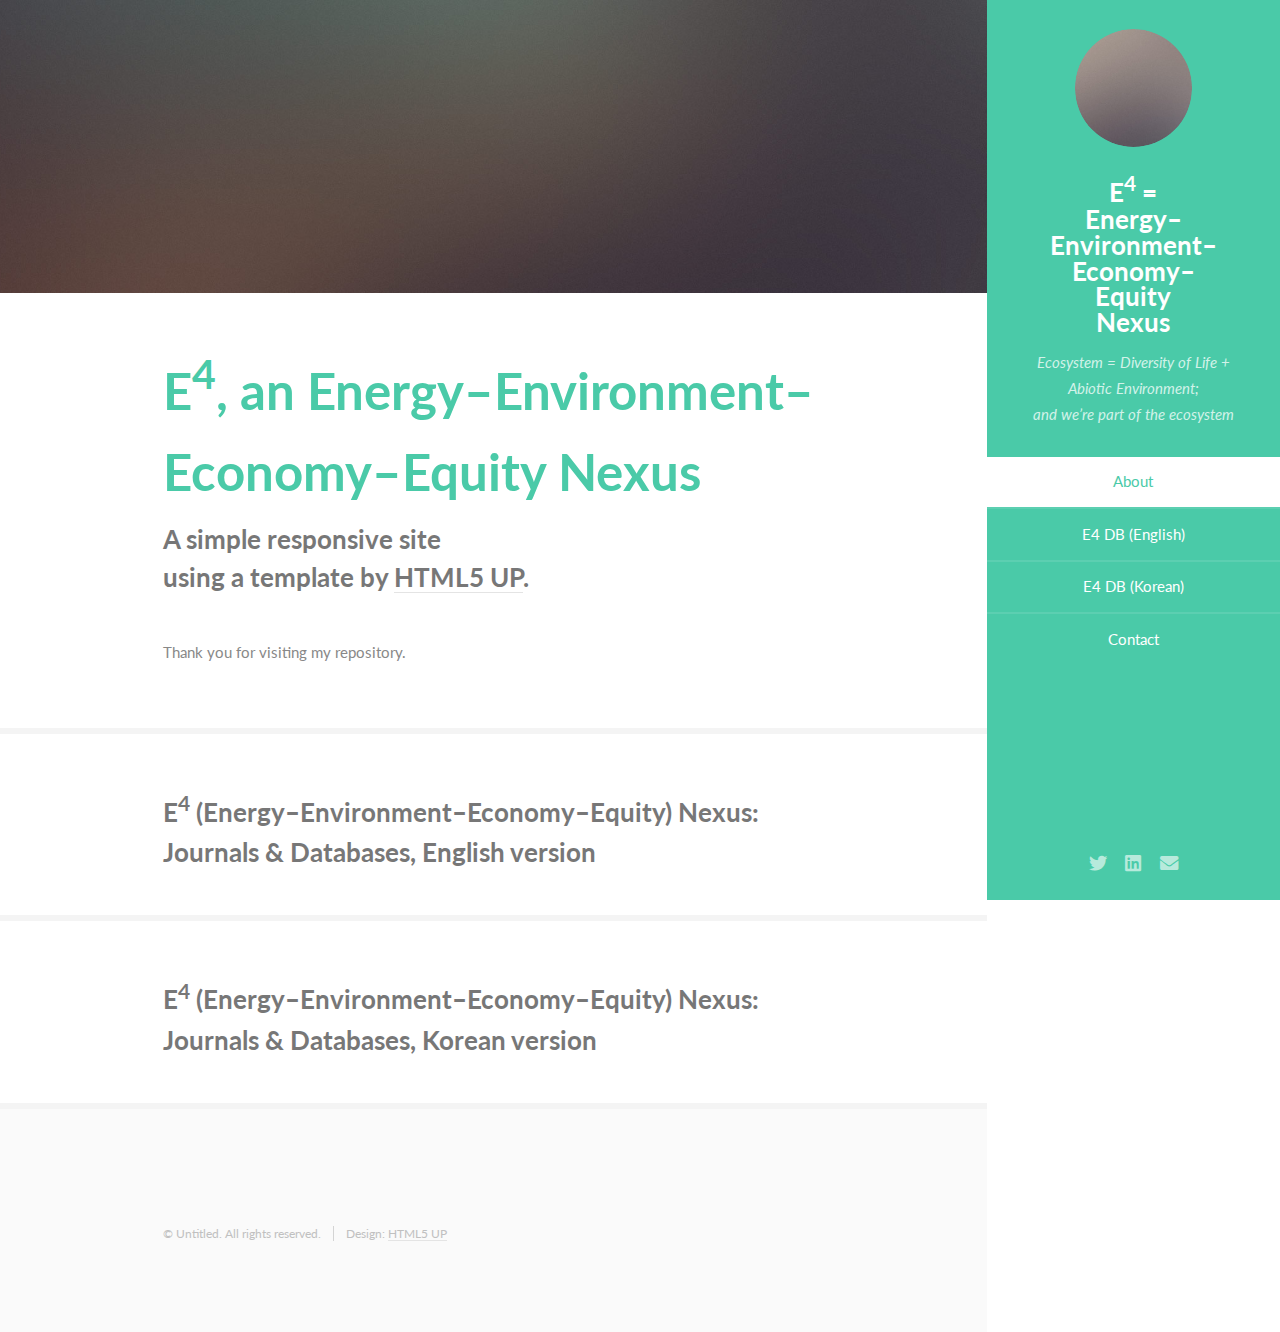
==== index.html @ 18bdbe6d "Added initial files." ====
<!DOCTYPE HTML>
<!--
	Read Only by HTML5 UP
	html5up.net | @ajlkn
	Free for personal and commercial use under the CCA 3.0 license (html5up.net/license)
-->
<html>
	<head>
		<title>Data, Research and Policy for Sustainable Future</title>
		<meta charset="utf-8" />
		<meta name="viewport" content="width=device-width, initial-scale=1, user-scalable=no" />
		<link rel="stylesheet" href="assets/css/main.css" />
	</head>
	<body class="is-preload">

		<!-- Header -->
			<section id="header">
				<header>
					<span class="image avatar"><img src="images/avatar.jpg" alt="" /></span>
					<h1 id="logo"><a href="#">E<sup>4</sup> =</a></h1>
					<h1><a href="#">Energy–</a></h1>
					<h1><a href="#">Environment–</a></h1>
					<h1><a href="#">Economy–</a></h1>
					<h1><a href="#">Equity</a></h1>
					<h1><a href="#">Nexus</a></h1>
					<p>Ecosystem = Diversity of Life + Abiotic Environment;<br />
				  and we’re part of the ecosystem</p>
				</header>
				<nav id="nav">
					<ul>
						<li><a href="#one" class="active">About</a></li>
						<li><a href="#two">E4 DB (English)</a></li>
						<li><a href="#three">E4 DB (Korean)</a></li>
						<li><a href="#four">Contact</a></li>
					</ul>
				</nav>
				<footer>
					<ul class="icons">
						<li><a href="https://twitter.com/parkhun" class="icon brands fa-twitter"><span class="label">Twitter</span></a></li>
						<li><a href="https://www.linkedin.com/in/hunpark/" class="icon brands fa-linkedin"><span class="label">LinkedIn</span></a></li>
						<li><a href="mailto: parkhun@gmail.com" class="icon solid fa-envelope"><span class="label">Email</span></a></li>
					</ul>
				</footer>
			</section>

		<!-- Wrapper -->
			<div id="wrapper">

				<!-- Main -->
					<div id="main">

						<!-- One -->
							<section id="one">
								<div class="image main" data-position="center">
									<img src="images/banner.jpg" alt="" />
								</div>
								<div class="container">
									<header class="major">
										<h2>E<sup>4</sup>, an Energy–Environment–Economy–Equity Nexus</h2>
										<p>A simple responsive site<br />
										using a template by <a href="http://html5up.net">HTML5 UP</a>.</p>
									</header>
									<p>Thank you for visiting my repository.</p>
								</div>
							</section>

						<!-- Two -->
							<section id="two">
								<div class="container">
									<h3><a href="eeeesustainability.html">E<sup>4</sup> (Energy–Environment–Economy–Equity) Nexus: Journals & Databases</a>, English version</h3>
								</div>
							</section>

						<!-- Three -->
							<section id="three">
								<div class="container">
									<h3><a href="eeeesustainabilityk.html">E<sup>4</sup> (Energy–Environment–Economy–Equity) Nexus: Journals & Databases</a>, Korean version</h3>
								</div>
							</section>

				<!-- Footer -->
					<section id="footer">
						<div class="container">
							<ul class="copyright">
								<li>&copy; Untitled. All rights reserved.</li><li>Design: <a href="http://html5up.net">HTML5 UP</a></li>
							</ul>
						</div>
					</section>

			</div>

		<!-- Scripts -->
			<script src="assets/js/jquery.min.js"></script>
			<script src="assets/js/jquery.scrollex.min.js"></script>
			<script src="assets/js/jquery.scrolly.min.js"></script>
			<script src="assets/js/browser.min.js"></script>
			<script src="assets/js/breakpoints.min.js"></script>
			<script src="assets/js/util.js"></script>
			<script src="assets/js/main.js"></script>

	</body>
</html>
---- assets/css/main.css ----
@import url("fontawesome-all.min.css");
@import url("https://fonts.googleapis.com/css?family=Lato:400,400italic,700,700italic|Source+Code+Pro:400");

/*
	Read Only by HTML5 UP
	html5up.net | @ajlkn
	Free for personal and commercial use under the CCA 3.0 license (html5up.net/license)
*/

html, body, div, span, applet, object,
iframe, h1, h2, h3, h4, h5, h6, p, blockquote,
pre, a, abbr, acronym, address, big, cite,
code, del, dfn, em, img, ins, kbd, q, s, samp,
small, strike, strong, sub, sup, tt, var, b,
u, i, center, dl, dt, dd, ol, ul, li, fieldset,
form, label, legend, table, caption, tbody,
tfoot, thead, tr, th, td, article, aside,
canvas, details, embed, figure, figcaption,
footer, header, hgroup, menu, nav, output, ruby,
section, summary, time, mark, audio, video {
	margin: 0;
	padding: 0;
	border: 0;
	font-size: 100%;
	font: inherit;
	vertical-align: baseline;}

article, aside, details, figcaption, figure,
footer, header, hgroup, menu, nav, section {
	display: block;}

body {
	line-height: 1;
}

ol, ul {
	list-style: none;
}

blockquote, q {
	quotes: none;
}

	blockquote:before, blockquote:after, q:before, q:after {
		content: '';
		content: none;
	}

table {
	border-collapse: collapse;
	border-spacing: 0;
}

body {
	-webkit-text-size-adjust: none;
}

mark {
	background-color: transparent;
	color: inherit;
}

input::-moz-focus-inner {
	border: 0;
	padding: 0;
}

input, select, textarea {
	-moz-appearance: none;
	-webkit-appearance: none;
	-ms-appearance: none;
	appearance: none;
}

/* Basic */

	html {
		box-sizing: border-box;
	}

	*, *:before, *:after {
		box-sizing: inherit;
	}

	body {
		background: #fff;
	}

		body.is-preload *, body.is-preload *:before, body.is-preload *:after {
			-moz-animation: none !important;
			-webkit-animation: none !important;
			-ms-animation: none !important;
			animation: none !important;
			-moz-transition: none !important;
			-webkit-transition: none !important;
			-ms-transition: none !important;
			transition: none !important;
		}

	body, input, select, textarea {
		color: #888;
		font-family: "Lato", sans-serif;
		font-size: 16pt;
		font-weight: 400;
		line-height: 1.75em;
	}

	a {
		-moz-transition: color 0.2s ease-in-out, border-color 0.2s ease-in-out;
		-webkit-transition: color 0.2s ease-in-out, border-color 0.2s ease-in-out;
		-ms-transition: color 0.2s ease-in-out, border-color 0.2s ease-in-out;
		transition: color 0.2s ease-in-out, border-color 0.2s ease-in-out;
		border-bottom: solid 1px #e4e4e4;
		color: inherit;
		text-decoration: none;
	}

		a:hover {
			border-bottom-color: transparent;
			color: #4acaa8 !important;
		}

	strong, b {
		color: #777;
		font-weight: 700;
	}

	em, i {
		font-style: italic;
	}

	p {
		margin: 0 0 2.25em 0;
	}

	h1, h2, h3, h4, h5, h6 {
		color: #777;
		font-weight: 700;
		line-height: 1em;
		margin: 0 0 0.5625em 0;
	}

		h1 a, h2 a, h3 a, h4 a, h5 a, h6 a {
			border: 0;
			color: inherit;
			text-decoration: none;
		}

	h2 {
		font-size: 2em;
		line-height: 1.5em;
	}

	h3 {
		font-size: 1.75em;
		line-height: 1.5em;
	}

	h4 {
		font-size: 1.25em;
		line-height: 1.5em;
	}

	h5 {
		font-size: 0.9em;
		line-height: 1.5em;
	}

	h6 {
		font-size: 0.7em;
		line-height: 1.5em;
	}

	sub {
		font-size: 0.8em;
		position: relative;
		top: 0.5em;
	}

	sup {
		font-size: 0.8em;
		position: relative;
		top: -0.5em;
	}

	hr {
		border: 0;
		border-bottom: solid 2px #f4f4f4;
		margin: 2.25em 0;
	}

		hr.major {
			margin: 3.375em 0;
		}

	blockquote {
		border-left: solid 8px #e4e4e4;
		font-style: italic;
		margin: 0 0 2.25em 0;
		padding: 0.5em 0 0.5em 2em;
	}

	code {
		background: #555;
		border-radius: 5px;
		color: #fff;
		font-family: "Source Code Pro", monospace;
		font-size: 0.9em;
		margin: 0 0.25em;
		padding: 0.25em 0.65em;
	}

	pre {
		font-family: "Source Code Pro", monospace;
		font-size: 0.9em;
		margin: 0 0 2.25em 0;
	}

		pre code {
			-webkit-overflow-scrolling: touch;
			display: block;
			line-height: 1.5em;
			overflow-x: auto;
			padding: 1em 1.5em;
		}

	.align-left {
		text-align: left;
	}

	.align-center {
		text-align: center;
	}

	.align-right {
		text-align: right;
	}

/* Row */

	.row {
		display: flex;
		flex-wrap: wrap;
		box-sizing: border-box;
		align-items: stretch;
	}

		.row > * {
			box-sizing: border-box;
		}

		.row.gtr-uniform > * > :last-child {
			margin-bottom: 0;
		}

		.row.aln-left {
			justify-content: flex-start;
		}

		.row.aln-center {
			justify-content: center;
		}

		.row.aln-right {
			justify-content: flex-end;
		}

		.row.aln-top {
			align-items: flex-start;
		}

		.row.aln-middle {
			align-items: center;
		}

		.row.aln-bottom {
			align-items: flex-end;
		}

		.row > .imp {
			order: -1;
		}

		.row > .col-1 {
			width: 8.33333%;
		}

		.row > .off-1 {
			margin-left: 8.33333%;
		}

		.row > .col-2 {
			width: 16.66667%;
		}

		.row > .off-2 {
			margin-left: 16.66667%;
		}

		.row > .col-3 {
			width: 25%;
		}

		.row > .off-3 {
			margin-left: 25%;
		}

		.row > .col-4 {
			width: 33.33333%;
		}

		.row > .off-4 {
			margin-left: 33.33333%;
		}

		.row > .col-5 {
			width: 41.66667%;
		}

		.row > .off-5 {
			margin-left: 41.66667%;
		}

		.row > .col-6 {
			width: 50%;
		}

		.row > .off-6 {
			margin-left: 50%;
		}

		.row > .col-7 {
			width: 58.33333%;
		}

		.row > .off-7 {
			margin-left: 58.33333%;
		}

		.row > .col-8 {
			width: 66.66667%;
		}

		.row > .off-8 {
			margin-left: 66.66667%;
		}

		.row > .col-9 {
			width: 75%;
		}

		.row > .off-9 {
			margin-left: 75%;
		}

		.row > .col-10 {
			width: 83.33333%;
		}

		.row > .off-10 {
			margin-left: 83.33333%;
		}

		.row > .col-11 {
			width: 91.66667%;
		}

		.row > .off-11 {
			margin-left: 91.66667%;
		}

		.row > .col-12 {
			width: 100%;
		}

		.row > .off-12 {
			margin-left: 100%;
		}

		.row.gtr-0 {
			margin-top: 0;
			margin-left: 0em;
		}

			.row.gtr-0 > * {
				padding: 0 0 0 0em;
			}

			.row.gtr-0.gtr-uniform {
				margin-top: 0em;
			}

				.row.gtr-0.gtr-uniform > * {
					padding-top: 0em;
				}

		.row.gtr-25 {
			margin-top: 0;
			margin-left: -0.5em;
		}

			.row.gtr-25 > * {
				padding: 0 0 0 0.5em;
			}

			.row.gtr-25.gtr-uniform {
				margin-top: -0.5em;
			}

				.row.gtr-25.gtr-uniform > * {
					padding-top: 0.5em;
				}

		.row.gtr-50 {
			margin-top: 0;
			margin-left: -1em;
		}

			.row.gtr-50 > * {
				padding: 0 0 0 1em;
			}

			.row.gtr-50.gtr-uniform {
				margin-top: -1em;
			}

				.row.gtr-50.gtr-uniform > * {
					padding-top: 1em;
				}

		.row {
			margin-top: 0;
			margin-left: -2em;
		}

			.row > * {
				padding: 0 0 0 2em;
			}

			.row.gtr-uniform {
				margin-top: -2em;
			}

				.row.gtr-uniform > * {
					padding-top: 2em;
				}

		.row.gtr-150 {
			margin-top: 0;
			margin-left: -3em;
		}

			.row.gtr-150 > * {
				padding: 0 0 0 3em;
			}

			.row.gtr-150.gtr-uniform {
				margin-top: -3em;
			}

				.row.gtr-150.gtr-uniform > * {
					padding-top: 3em;
				}

		.row.gtr-200 {
			margin-top: 0;
			margin-left: -4em;
		}

			.row.gtr-200 > * {
				padding: 0 0 0 4em;
			}

			.row.gtr-200.gtr-uniform {
				margin-top: -4em;
			}

				.row.gtr-200.gtr-uniform > * {
					padding-top: 4em;
				}

		@media screen and (max-width: 1680px) {

			.row {
				display: flex;
				flex-wrap: wrap;
				box-sizing: border-box;
				align-items: stretch;
			}

				.row > * {
					box-sizing: border-box;
				}

				.row.gtr-uniform > * > :last-child {
					margin-bottom: 0;
				}

				.row.aln-left {
					justify-content: flex-start;
				}

				.row.aln-center {
					justify-content: center;
				}

				.row.aln-right {
					justify-content: flex-end;
				}

				.row.aln-top {
					align-items: flex-start;
				}

				.row.aln-middle {
					align-items: center;
				}

				.row.aln-bottom {
					align-items: flex-end;
				}

				.row > .imp-xlarge {
					order: -1;
				}

				.row > .col-1-xlarge {
					width: 8.33333%;
				}

				.row > .off-1-xlarge {
					margin-left: 8.33333%;
				}

				.row > .col-2-xlarge {
					width: 16.66667%;
				}

				.row > .off-2-xlarge {
					margin-left: 16.66667%;
				}

				.row > .col-3-xlarge {
					width: 25%;
				}

				.row > .off-3-xlarge {
					margin-left: 25%;
				}

				.row > .col-4-xlarge {
					width: 33.33333%;
				}

				.row > .off-4-xlarge {
					margin-left: 33.33333%;
				}

				.row > .col-5-xlarge {
					width: 41.66667%;
				}

				.row > .off-5-xlarge {
					margin-left: 41.66667%;
				}

				.row > .col-6-xlarge {
					width: 50%;
				}

				.row > .off-6-xlarge {
					margin-left: 50%;
				}

				.row > .col-7-xlarge {
					width: 58.33333%;
				}

				.row > .off-7-xlarge {
					margin-left: 58.33333%;
				}

				.row > .col-8-xlarge {
					width: 66.66667%;
				}

				.row > .off-8-xlarge {
					margin-left: 66.66667%;
				}

				.row > .col-9-xlarge {
					width: 75%;
				}

				.row > .off-9-xlarge {
					margin-left: 75%;
				}

				.row > .col-10-xlarge {
					width: 83.33333%;
				}

				.row > .off-10-xlarge {
					margin-left: 83.33333%;
				}

				.row > .col-11-xlarge {
					width: 91.66667%;
				}

				.row > .off-11-xlarge {
					margin-left: 91.66667%;
				}

				.row > .col-12-xlarge {
					width: 100%;
				}

				.row > .off-12-xlarge {
					margin-left: 100%;
				}

				.row.gtr-0 {
					margin-top: 0;
					margin-left: 0em;
				}

					.row.gtr-0 > * {
						padding: 0 0 0 0em;
					}

					.row.gtr-0.gtr-uniform {
						margin-top: 0em;
					}

						.row.gtr-0.gtr-uniform > * {
							padding-top: 0em;
						}

				.row.gtr-25 {
					margin-top: 0;
					margin-left: -0.5em;
				}

					.row.gtr-25 > * {
						padding: 0 0 0 0.5em;
					}

					.row.gtr-25.gtr-uniform {
						margin-top: -0.5em;
					}

						.row.gtr-25.gtr-uniform > * {
							padding-top: 0.5em;
						}

				.row.gtr-50 {
					margin-top: 0;
					margin-left: -1em;
				}

					.row.gtr-50 > * {
						padding: 0 0 0 1em;
					}

					.row.gtr-50.gtr-uniform {
						margin-top: -1em;
					}

						.row.gtr-50.gtr-uniform > * {
							padding-top: 1em;
						}

				.row {
					margin-top: 0;
					margin-left: -2em;
				}

					.row > * {
						padding: 0 0 0 2em;
					}

					.row.gtr-uniform {
						margin-top: -2em;
					}

						.row.gtr-uniform > * {
							padding-top: 2em;
						}

				.row.gtr-150 {
					margin-top: 0;
					margin-left: -3em;
				}

					.row.gtr-150 > * {
						padding: 0 0 0 3em;
					}

					.row.gtr-150.gtr-uniform {
						margin-top: -3em;
					}

						.row.gtr-150.gtr-uniform > * {
							padding-top: 3em;
						}

				.row.gtr-200 {
					margin-top: 0;
					margin-left: -4em;
				}

					.row.gtr-200 > * {
						padding: 0 0 0 4em;
					}

					.row.gtr-200.gtr-uniform {
						margin-top: -4em;
					}

						.row.gtr-200.gtr-uniform > * {
							padding-top: 4em;
						}

		}

		@media screen and (max-width: 1280px) {

			.row {
				display: flex;
				flex-wrap: wrap;
				box-sizing: border-box;
				align-items: stretch;
			}

				.row > * {
					box-sizing: border-box;
				}

				.row.gtr-uniform > * > :last-child {
					margin-bottom: 0;
				}

				.row.aln-left {
					justify-content: flex-start;
				}

				.row.aln-center {
					justify-content: center;
				}

				.row.aln-right {
					justify-content: flex-end;
				}

				.row.aln-top {
					align-items: flex-start;
				}

				.row.aln-middle {
					align-items: center;
				}

				.row.aln-bottom {
					align-items: flex-end;
				}

				.row > .imp-large {
					order: -1;
				}

				.row > .col-1-large {
					width: 8.33333%;
				}

				.row > .off-1-large {
					margin-left: 8.33333%;
				}

				.row > .col-2-large {
					width: 16.66667%;
				}

				.row > .off-2-large {
					margin-left: 16.66667%;
				}

				.row > .col-3-large {
					width: 25%;
				}

				.row > .off-3-large {
					margin-left: 25%;
				}

				.row > .col-4-large {
					width: 33.33333%;
				}

				.row > .off-4-large {
					margin-left: 33.33333%;
				}

				.row > .col-5-large {
					width: 41.66667%;
				}

				.row > .off-5-large {
					margin-left: 41.66667%;
				}

				.row > .col-6-large {
					width: 50%;
				}

				.row > .off-6-large {
					margin-left: 50%;
				}

				.row > .col-7-large {
					width: 58.33333%;
				}

				.row > .off-7-large {
					margin-left: 58.33333%;
				}

				.row > .col-8-large {
					width: 66.66667%;
				}

				.row > .off-8-large {
					margin-left: 66.66667%;
				}

				.row > .col-9-large {
					width: 75%;
				}

				.row > .off-9-large {
					margin-left: 75%;
				}

				.row > .col-10-large {
					width: 83.33333%;
				}

				.row > .off-10-large {
					margin-left: 83.33333%;
				}

				.row > .col-11-large {
					width: 91.66667%;
				}

				.row > .off-11-large {
					margin-left: 91.66667%;
				}

				.row > .col-12-large {
					width: 100%;
				}

				.row > .off-12-large {
					margin-left: 100%;
				}

				.row.gtr-0 {
					margin-top: 0;
					margin-left: 0em;
				}

					.row.gtr-0 > * {
						padding: 0 0 0 0em;
					}

					.row.gtr-0.gtr-uniform {
						margin-top: 0em;
					}

						.row.gtr-0.gtr-uniform > * {
							padding-top: 0em;
						}

				.row.gtr-25 {
					margin-top: 0;
					margin-left: -0.375em;
				}

					.row.gtr-25 > * {
						padding: 0 0 0 0.375em;
					}

					.row.gtr-25.gtr-uniform {
						margin-top: -0.375em;
					}

						.row.gtr-25.gtr-uniform > * {
							padding-top: 0.375em;
						}

				.row.gtr-50 {
					margin-top: 0;
					margin-left: -0.75em;
				}

					.row.gtr-50 > * {
						padding: 0 0 0 0.75em;
					}

					.row.gtr-50.gtr-uniform {
						margin-top: -0.75em;
					}

						.row.gtr-50.gtr-uniform > * {
							padding-top: 0.75em;
						}

				.row {
					margin-top: 0;
					margin-left: -1.5em;
				}

					.row > * {
						padding: 0 0 0 1.5em;
					}

					.row.gtr-uniform {
						margin-top: -1.5em;
					}

						.row.gtr-uniform > * {
							padding-top: 1.5em;
						}

				.row.gtr-150 {
					margin-top: 0;
					margin-left: -2.25em;
				}

					.row.gtr-150 > * {
						padding: 0 0 0 2.25em;
					}

					.row.gtr-150.gtr-uniform {
						margin-top: -2.25em;
					}

						.row.gtr-150.gtr-uniform > * {
							padding-top: 2.25em;
						}

				.row.gtr-200 {
					margin-top: 0;
					margin-left: -3em;
				}

					.row.gtr-200 > * {
						padding: 0 0 0 3em;
					}

					.row.gtr-200.gtr-uniform {
						margin-top: -3em;
					}

						.row.gtr-200.gtr-uniform > * {
							padding-top: 3em;
						}

		}

		@media screen and (max-width: 1024px) {

			.row {
				display: flex;
				flex-wrap: wrap;
				box-sizing: border-box;
				align-items: stretch;
			}

				.row > * {
					box-sizing: border-box;
				}

				.row.gtr-uniform > * > :last-child {
					margin-bottom: 0;
				}

				.row.aln-left {
					justify-content: flex-start;
				}

				.row.aln-center {
					justify-content: center;
				}

				.row.aln-right {
					justify-content: flex-end;
				}

				.row.aln-top {
					align-items: flex-start;
				}

				.row.aln-middle {
					align-items: center;
				}

				.row.aln-bottom {
					align-items: flex-end;
				}

				.row > .imp-medium {
					order: -1;
				}

				.row > .col-1-medium {
					width: 8.33333%;
				}

				.row > .off-1-medium {
					margin-left: 8.33333%;
				}

				.row > .col-2-medium {
					width: 16.66667%;
				}

				.row > .off-2-medium {
					margin-left: 16.66667%;
				}

				.row > .col-3-medium {
					width: 25%;
				}

				.row > .off-3-medium {
					margin-left: 25%;
				}

				.row > .col-4-medium {
					width: 33.33333%;
				}

				.row > .off-4-medium {
					margin-left: 33.33333%;
				}

				.row > .col-5-medium {
					width: 41.66667%;
				}

				.row > .off-5-medium {
					margin-left: 41.66667%;
				}

				.row > .col-6-medium {
					width: 50%;
				}

				.row > .off-6-medium {
					margin-left: 50%;
				}

				.row > .col-7-medium {
					width: 58.33333%;
				}

				.row > .off-7-medium {
					margin-left: 58.33333%;
				}

				.row > .col-8-medium {
					width: 66.66667%;
				}

				.row > .off-8-medium {
					margin-left: 66.66667%;
				}

				.row > .col-9-medium {
					width: 75%;
				}

				.row > .off-9-medium {
					margin-left: 75%;
				}

				.row > .col-10-medium {
					width: 83.33333%;
				}

				.row > .off-10-medium {
					margin-left: 83.33333%;
				}

				.row > .col-11-medium {
					width: 91.66667%;
				}

				.row > .off-11-medium {
					margin-left: 91.66667%;
				}

				.row > .col-12-medium {
					width: 100%;
				}

				.row > .off-12-medium {
					margin-left: 100%;
				}

				.row.gtr-0 {
					margin-top: 0;
					margin-left: 0em;
				}

					.row.gtr-0 > * {
						padding: 0 0 0 0em;
					}

					.row.gtr-0.gtr-uniform {
						margin-top: 0em;
					}

						.row.gtr-0.gtr-uniform > * {
							padding-top: 0em;
						}

				.row.gtr-25 {
					margin-top: 0;
					margin-left: -0.375em;
				}

					.row.gtr-25 > * {
						padding: 0 0 0 0.375em;
					}

					.row.gtr-25.gtr-uniform {
						margin-top: -0.375em;
					}

						.row.gtr-25.gtr-uniform > * {
							padding-top: 0.375em;
						}

				.row.gtr-50 {
					margin-top: 0;
					margin-left: -0.75em;
				}

					.row.gtr-50 > * {
						padding: 0 0 0 0.75em;
					}

					.row.gtr-50.gtr-uniform {
						margin-top: -0.75em;
					}

						.row.gtr-50.gtr-uniform > * {
							padding-top: 0.75em;
						}

				.row {
					margin-top: 0;
					margin-left: -1.5em;
				}

					.row > * {
						padding: 0 0 0 1.5em;
					}

					.row.gtr-uniform {
						margin-top: -1.5em;
					}

						.row.gtr-uniform > * {
							padding-top: 1.5em;
						}

				.row.gtr-150 {
					margin-top: 0;
					margin-left: -2.25em;
				}

					.row.gtr-150 > * {
						padding: 0 0 0 2.25em;
					}

					.row.gtr-150.gtr-uniform {
						margin-top: -2.25em;
					}

						.row.gtr-150.gtr-uniform > * {
							padding-top: 2.25em;
						}

				.row.gtr-200 {
					margin-top: 0;
					margin-left: -3em;
				}

					.row.gtr-200 > * {
						padding: 0 0 0 3em;
					}

					.row.gtr-200.gtr-uniform {
						margin-top: -3em;
					}

						.row.gtr-200.gtr-uniform > * {
							padding-top: 3em;
						}

		}

		@media screen and (max-width: 736px) {

			.row {
				display: flex;
				flex-wrap: wrap;
				box-sizing: border-box;
				align-items: stretch;
			}

				.row > * {
					box-sizing: border-box;
				}

				.row.gtr-uniform > * > :last-child {
					margin-bottom: 0;
				}

				.row.aln-left {
					justify-content: flex-start;
				}

				.row.aln-center {
					justify-content: center;
				}

				.row.aln-right {
					justify-content: flex-end;
				}

				.row.aln-top {
					align-items: flex-start;
				}

				.row.aln-middle {
					align-items: center;
				}

				.row.aln-bottom {
					align-items: flex-end;
				}

				.row > .imp-small {
					order: -1;
				}

				.row > .col-1-small {
					width: 8.33333%;
				}

				.row > .off-1-small {
					margin-left: 8.33333%;
				}

				.row > .col-2-small {
					width: 16.66667%;
				}

				.row > .off-2-small {
					margin-left: 16.66667%;
				}

				.row > .col-3-small {
					width: 25%;
				}

				.row > .off-3-small {
					margin-left: 25%;
				}

				.row > .col-4-small {
					width: 33.33333%;
				}

				.row > .off-4-small {
					margin-left: 33.33333%;
				}

				.row > .col-5-small {
					width: 41.66667%;
				}

				.row > .off-5-small {
					margin-left: 41.66667%;
				}

				.row > .col-6-small {
					width: 50%;
				}

				.row > .off-6-small {
					margin-left: 50%;
				}

				.row > .col-7-small {
					width: 58.33333%;
				}

				.row > .off-7-small {
					margin-left: 58.33333%;
				}

				.row > .col-8-small {
					width: 66.66667%;
				}

				.row > .off-8-small {
					margin-left: 66.66667%;
				}

				.row > .col-9-small {
					width: 75%;
				}

				.row > .off-9-small {
					margin-left: 75%;
				}

				.row > .col-10-small {
					width: 83.33333%;
				}

				.row > .off-10-small {
					margin-left: 83.33333%;
				}

				.row > .col-11-small {
					width: 91.66667%;
				}

				.row > .off-11-small {
					margin-left: 91.66667%;
				}

				.row > .col-12-small {
					width: 100%;
				}

				.row > .off-12-small {
					margin-left: 100%;
				}

				.row.gtr-0 {
					margin-top: 0;
					margin-left: 0em;
				}

					.row.gtr-0 > * {
						padding: 0 0 0 0em;
					}

					.row.gtr-0.gtr-uniform {
						margin-top: 0em;
					}

						.row.gtr-0.gtr-uniform > * {
							padding-top: 0em;
						}

				.row.gtr-25 {
					margin-top: 0;
					margin-left: -0.3125em;
				}

					.row.gtr-25 > * {
						padding: 0 0 0 0.3125em;
					}

					.row.gtr-25.gtr-uniform {
						margin-top: -0.3125em;
					}

						.row.gtr-25.gtr-uniform > * {
							padding-top: 0.3125em;
						}

				.row.gtr-50 {
					margin-top: 0;
					margin-left: -0.625em;
				}

					.row.gtr-50 > * {
						padding: 0 0 0 0.625em;
					}

					.row.gtr-50.gtr-uniform {
						margin-top: -0.625em;
					}

						.row.gtr-50.gtr-uniform > * {
							padding-top: 0.625em;
						}

				.row {
					margin-top: 0;
					margin-left: -1.25em;
				}

					.row > * {
						padding: 0 0 0 1.25em;
					}

					.row.gtr-uniform {
						margin-top: -1.25em;
					}

						.row.gtr-uniform > * {
							padding-top: 1.25em;
						}

				.row.gtr-150 {
					margin-top: 0;
					margin-left: -1.875em;
				}

					.row.gtr-150 > * {
						padding: 0 0 0 1.875em;
					}

					.row.gtr-150.gtr-uniform {
						margin-top: -1.875em;
					}

						.row.gtr-150.gtr-uniform > * {
							padding-top: 1.875em;
						}

				.row.gtr-200 {
					margin-top: 0;
					margin-left: -2.5em;
				}

					.row.gtr-200 > * {
						padding: 0 0 0 2.5em;
					}

					.row.gtr-200.gtr-uniform {
						margin-top: -2.5em;
					}

						.row.gtr-200.gtr-uniform > * {
							padding-top: 2.5em;
						}

		}

		@media screen and (max-width: 480px) {

			.row {
				display: flex;
				flex-wrap: wrap;
				box-sizing: border-box;
				align-items: stretch;
			}

				.row > * {
					box-sizing: border-box;
				}

				.row.gtr-uniform > * > :last-child {
					margin-bottom: 0;
				}

				.row.aln-left {
					justify-content: flex-start;
				}

				.row.aln-center {
					justify-content: center;
				}

				.row.aln-right {
					justify-content: flex-end;
				}

				.row.aln-top {
					align-items: flex-start;
				}

				.row.aln-middle {
					align-items: center;
				}

				.row.aln-bottom {
					align-items: flex-end;
				}

				.row > .imp-xsmall {
					order: -1;
				}

				.row > .col-1-xsmall {
					width: 8.33333%;
				}

				.row > .off-1-xsmall {
					margin-left: 8.33333%;
				}

				.row > .col-2-xsmall {
					width: 16.66667%;
				}

				.row > .off-2-xsmall {
					margin-left: 16.66667%;
				}

				.row > .col-3-xsmall {
					width: 25%;
				}

				.row > .off-3-xsmall {
					margin-left: 25%;
				}

				.row > .col-4-xsmall {
					width: 33.33333%;
				}

				.row > .off-4-xsmall {
					margin-left: 33.33333%;
				}

				.row > .col-5-xsmall {
					width: 41.66667%;
				}

				.row > .off-5-xsmall {
					margin-left: 41.66667%;
				}

				.row > .col-6-xsmall {
					width: 50%;
				}

				.row > .off-6-xsmall {
					margin-left: 50%;
				}

				.row > .col-7-xsmall {
					width: 58.33333%;
				}

				.row > .off-7-xsmall {
					margin-left: 58.33333%;
				}

				.row > .col-8-xsmall {
					width: 66.66667%;
				}

				.row > .off-8-xsmall {
					margin-left: 66.66667%;
				}

				.row > .col-9-xsmall {
					width: 75%;
				}

				.row > .off-9-xsmall {
					margin-left: 75%;
				}

				.row > .col-10-xsmall {
					width: 83.33333%;
				}

				.row > .off-10-xsmall {
					margin-left: 83.33333%;
				}

				.row > .col-11-xsmall {
					width: 91.66667%;
				}

				.row > .off-11-xsmall {
					margin-left: 91.66667%;
				}

				.row > .col-12-xsmall {
					width: 100%;
				}

				.row > .off-12-xsmall {
					margin-left: 100%;
				}

				.row.gtr-0 {
					margin-top: 0;
					margin-left: 0em;
				}

					.row.gtr-0 > * {
						padding: 0 0 0 0em;
					}

					.row.gtr-0.gtr-uniform {
						margin-top: 0em;
					}

						.row.gtr-0.gtr-uniform > * {
							padding-top: 0em;
						}

				.row.gtr-25 {
					margin-top: 0;
					margin-left: -0.3125em;
				}

					.row.gtr-25 > * {
						padding: 0 0 0 0.3125em;
					}

					.row.gtr-25.gtr-uniform {
						margin-top: -0.3125em;
					}

						.row.gtr-25.gtr-uniform > * {
							padding-top: 0.3125em;
						}

				.row.gtr-50 {
					margin-top: 0;
					margin-left: -0.625em;
				}

					.row.gtr-50 > * {
						padding: 0 0 0 0.625em;
					}

					.row.gtr-50.gtr-uniform {
						margin-top: -0.625em;
					}

						.row.gtr-50.gtr-uniform > * {
							padding-top: 0.625em;
						}

				.row {
					margin-top: 0;
					margin-left: -1.25em;
				}

					.row > * {
						padding: 0 0 0 1.25em;
					}

					.row.gtr-uniform {
						margin-top: -1.25em;
					}

						.row.gtr-uniform > * {
							padding-top: 1.25em;
						}

				.row.gtr-150 {
					margin-top: 0;
					margin-left: -1.875em;
				}

					.row.gtr-150 > * {
						padding: 0 0 0 1.875em;
					}

					.row.gtr-150.gtr-uniform {
						margin-top: -1.875em;
					}

						.row.gtr-150.gtr-uniform > * {
							padding-top: 1.875em;
						}

				.row.gtr-200 {
					margin-top: 0;
					margin-left: -2.5em;
				}

					.row.gtr-200 > * {
						padding: 0 0 0 2.5em;
					}

					.row.gtr-200.gtr-uniform {
						margin-top: -2.5em;
					}

						.row.gtr-200.gtr-uniform > * {
							padding-top: 2.5em;
						}

		}

/* Container */

	.container {
		margin: 0 auto;
		max-width: calc(100% - 4.5em);
		width: 45em;
	}

		.container.xsmall {
			width: 11.25em;
		}

		.container.small {
			width: 22.5em;
		}

		.container.medium {
			width: 33.75em;
		}

		.container.large {
			width: 56.25em;
		}

		.container.xlarge {
			width: 67.5em;
		}

		.container.max {
			width: 100%;
		}

		@media screen and (max-width: 1024px) {

			.container {
				width: 100% !important;
			}

		}

		@media screen and (max-width: 480px) {

			.container {
				max-width: calc(100% - 3.375em);
			}

		}

/* Section/Article */

	section.special, article.special {
		text-align: center;
	}

	header p {
		color: #aaa;
		position: relative;
		margin: 0 0 1.6875em 0;
	}

	header h2 + p {
		font-size: 1.25em;
		margin-top: -0.5em;
		line-height: 1.5em;
	}

	header h3 + p {
		font-size: 1.1em;
		margin-top: -0.35em;
		line-height: 1.5em;
	}

	header h4 + p,
	header h5 + p,
	header h6 + p {
		font-size: 0.9em;
		margin-top: -0.25em;
		line-height: 1.5em;
	}

	header.major h2 {
		color: #4acaa8;
		font-size: 3.5em;
	}

		header.major h2 + p {
			color: #777;
			font-size: 1.75em;
			font-weight: 700;
			margin-top: -0.75em;
		}

/* Form */

	form {
		margin: 0 0 2.25em 0;
	}

	label {
		color: #777;
		display: block;
		font-size: 0.9em;
		font-weight: 700;
		margin: 0 0 1.125em 0;
	}

	input::-moz-focus-inner {
		border: 0;
		padding: 0;
	}

	input[type="text"],
	input[type="password"],
	input[type="email"],
	select,
	textarea {
		-moz-appearance: none;
		-webkit-appearance: none;
		-ms-appearance: none;
		appearance: none;
		border-radius: 5px;
		border: none;
		border: solid 2px #e4e4e4;
		color: inherit;
		display: block;
		outline: 0;
		padding: 0 1em;
		text-decoration: none;
		width: 100%;
	}

		input[type="text"]:invalid,
		input[type="password"]:invalid,
		input[type="email"]:invalid,
		select:invalid,
		textarea:invalid {
			box-shadow: none;
		}

		input[type="text"]:focus,
		input[type="password"]:focus,
		input[type="email"]:focus,
		select:focus,
		textarea:focus {
			border-color: #4acaa8;
		}

	select {
		background-image: url("data:image/svg+xml;charset=utf8,%3Csvg xmlns='http://www.w3.org/2000/svg' width='40' height='40' preserveAspectRatio='none' viewBox='0 0 40 40'%3E%3Cpath d='M9.4,12.3l10.4,10.4l10.4-10.4c0.2-0.2,0.5-0.4,0.9-0.4c0.3,0,0.6,0.1,0.9,0.4l3.3,3.3c0.2,0.2,0.4,0.5,0.4,0.9 c0,0.4-0.1,0.6-0.4,0.9L20.7,31.9c-0.2,0.2-0.5,0.4-0.9,0.4c-0.3,0-0.6-0.1-0.9-0.4L4.3,17.3c-0.2-0.2-0.4-0.5-0.4-0.9 c0-0.4,0.1-0.6,0.4-0.9l3.3-3.3c0.2-0.2,0.5-0.4,0.9-0.4S9.1,12.1,9.4,12.3z' fill='%23e4e4e4' /%3E%3C/svg%3E");
		background-size: 1.25em;
		background-repeat: no-repeat;
		background-position: calc(100% - 1em) center;
		height: 2.75em;
		padding-right: 2.75em;
		text-overflow: ellipsis;
	}

		select option {
			color: #777;
			background: #fff;
		}

		select:focus::-ms-value {
			background-color: transparent;
		}

		select::-ms-expand {
			display: none;
		}

	input[type="text"],
	input[type="password"],
	input[type="email"],
	select {
		height: 2.75em;
	}

	textarea {
		padding: 0.75em 1em;
	}

	input[type="checkbox"],
	input[type="radio"] {
		-moz-appearance: none;
		-webkit-appearance: none;
		-ms-appearance: none;
		appearance: none;
		display: block;
		float: left;
		margin-right: -2em;
		opacity: 0;
		width: 1em;
		z-index: -1;
	}

		input[type="checkbox"] + label,
		input[type="radio"] + label {
			text-decoration: none;
			color: #888;
			cursor: pointer;
			display: inline-block;
			font-size: 1em;
			font-weight: 400;
			padding-left: 2.4em;
			padding-right: 0.75em;
			position: relative;
		}

			input[type="checkbox"] + label:before,
			input[type="radio"] + label:before {
				-moz-osx-font-smoothing: grayscale;
				-webkit-font-smoothing: antialiased;
				display: inline-block;
				font-style: normal;
				font-variant: normal;
				text-rendering: auto;
				line-height: 1;
				text-transform: none !important;
				font-family: 'Font Awesome 5 Free';
				font-weight: 900;
			}

			input[type="checkbox"] + label:before,
			input[type="radio"] + label:before {
				background: #fafafa;
				border-radius: 5px;
				border: solid 2px #e4e4e4;
				content: '';
				display: inline-block;
				font-size: 0.8em;
				height: 2.0625em;
				left: 0;
				line-height: 2.0625em;
				position: absolute;
				text-align: center;
				top: 0;
				width: 2.0625em;
			}

		input[type="checkbox"]:checked + label:before,
		input[type="radio"]:checked + label:before {
			background: #989898;
			border-color: #989898;
			color: #ffffff;
			content: '\f00c';
		}

		input[type="checkbox"]:focus + label:before,
		input[type="radio"]:focus + label:before {
			border-color: #4acaa8;
		}

	input[type="checkbox"] + label:before {
		border-radius: 5px;
	}

	input[type="radio"] + label:before {
		border-radius: 100%;
	}

	::-webkit-input-placeholder {
		color: #aaa !important;
		font-style: italic;
		opacity: 1.0;
	}

	:-moz-placeholder {
		color: #aaa !important;
		font-style: italic;
		opacity: 1.0;
	}

	::-moz-placeholder {
		color: #aaa !important;
		font-style: italic;
		opacity: 1.0;
	}

	:-ms-input-placeholder {
		color: #aaa !important;
		font-style: italic;
		opacity: 1.0;
	}

/* Box */

	.box {
		border-radius: 5px;
		border: solid 2px #e4e4e4;
		margin-bottom: 2.25em;
		padding: 1.5em;
	}

		.box > :last-child,
		.box > :last-child > :last-child,
		.box > :last-child > :last-child > :last-child {
			margin-bottom: 0;
		}

		.box.alt {
			border: 0;
			border-radius: 0;
			padding: 0;
		}

/* Icon */

	.icon {
		text-decoration: none;
		border-bottom: none;
		position: relative;
	}

		.icon:before {
			-moz-osx-font-smoothing: grayscale;
			-webkit-font-smoothing: antialiased;
			display: inline-block;
			font-style: normal;
			font-variant: normal;
			text-rendering: auto;
			line-height: 1;
			text-transform: none !important;
			font-family: 'Font Awesome 5 Free';
			font-weight: 400;
		}

		.icon > .label {
			display: none;
		}

		.icon:before {
			line-height: inherit;
		}

		.icon.solid:before {
			font-weight: 900;
		}

		.icon.brands:before {
			font-family: 'Font Awesome 5 Brands';
		}

/* Image */

	.image {
		border-radius: 5px;
		border: 0;
		display: inline-block;
		position: relative;
	}

		.image[data-position] img {
			-moz-object-fit: cover;
			-webkit-object-fit: cover;
			-ms-object-fit: cover;
			object-fit: cover;
			display: block;
			position: absolute;
			top: 0;
			left: 0;
			width: 100%;
			height: 100%;
		}

		.image[data-position="top left"] img {
			-moz-object-position: top left;
			-webkit-object-position: top left;
			-ms-object-position: top left;
			object-position: top left;
		}

		.image[data-position="top"] img {
			-moz-object-position: top;
			-webkit-object-position: top;
			-ms-object-position: top;
			object-position: top;
		}

		.image[data-position="top right"] img {
			-moz-object-position: top right;
			-webkit-object-position: top right;
			-ms-object-position: top right;
			object-position: top right;
		}

		.image[data-position="right"] img {
			-moz-object-position: right;
			-webkit-object-position: right;
			-ms-object-position: right;
			object-position: right;
		}

		.image[data-position="bottom right"] img {
			-moz-object-position: bottom right;
			-webkit-object-position: bottom right;
			-ms-object-position: bottom right;
			object-position: bottom right;
		}

		.image[data-position="bottom"] img {
			-moz-object-position: bottom;
			-webkit-object-position: bottom;
			-ms-object-position: bottom;
			object-position: bottom;
		}

		.image[data-position="bottom left"] img {
			-moz-object-position: bottom left;
			-webkit-object-position: bottom left;
			-ms-object-position: bottom left;
			object-position: bottom left;
		}

		.image[data-position="left"] img {
			-moz-object-position: left;
			-webkit-object-position: left;
			-ms-object-position: left;
			object-position: left;
		}

		.image[data-position="center"] img {
			-moz-object-position: center;
			-webkit-object-position: center;
			-ms-object-position: center;
			object-position: center;
		}

		.image[data-position="25% 25%"] img {
			-moz-object-position: 25% 25%;
			-webkit-object-position: 25% 25%;
			-ms-object-position: 25% 25%;
			object-position: 25% 25%;
		}

		.image[data-position="75% 25%"] img {
			-moz-object-position: 75% 25%;
			-webkit-object-position: 75% 25%;
			-ms-object-position: 75% 25%;
			object-position: 75% 25%;
		}

		.image[data-position="75% 75%"] img {
			-moz-object-position: 75% 75%;
			-webkit-object-position: 75% 75%;
			-ms-object-position: 75% 75%;
			object-position: 75% 75%;
		}

		.image[data-position="25% 75%"] img {
			-moz-object-position: 25% 75%;
			-webkit-object-position: 25% 75%;
			-ms-object-position: 25% 75%;
			object-position: 25% 75%;
		}

		.image img {
			border-radius: 5px;
			display: block;
		}

		.image.left {
			float: left;
			margin: 0 2.5em 2em 0;
			top: 0.25em;
		}

		.image.right {
			float: right;
			margin: 0 0 2em 2.5em;
			top: 0.25em;
		}

		.image.fit {
			display: block;
			margin: 0 0 2.25em 0;
			width: 100%;
		}

			.image.fit img {
				display: block;
				width: 100%;
			}

		.image.avatar {
			border-radius: 100%;
			overflow: hidden;
		}

			.image.avatar img {
				border-radius: 100%;
				display: block;
				width: 100%;
			}

		.image.main {
			display: block;
			height: 20em;
			border-radius: 0;
		}

			.image.main img {
				border-radius: 0;
			}

/* List */

	ol {
		list-style: decimal;
		margin: 0 0 2.25em 0;
		padding-left: 1.25em;
	}

		ol li {
			padding-left: 0.25em;
		}

	ul {
		list-style: disc;
		margin: 0 0 2.25em 0;
		padding-left: 1em;
	}

		ul li {
			padding-left: 0.5em;
		}

		ul.alt {
			list-style: none;
			padding-left: 0;
		}

			ul.alt li {
				border-top: solid 2px #f4f4f4;
				padding: 0.5em 0;
			}

				ul.alt li:first-child {
					border-top: 0;
					padding-top: 0;
				}

	dl {
		margin: 0 0 2.25em 0;
	}

/* Actions */

	ul.actions {
		display: -moz-flex;
		display: -webkit-flex;
		display: -ms-flex;
		display: flex;
		cursor: default;
		list-style: none;
		margin-left: -1.125em;
		padding-left: 0;
	}

		ul.actions li {
			padding: 0 0 0 1.125em;
			vertical-align: middle;
		}

		ul.actions.special {
			-moz-justify-content: center;
			-webkit-justify-content: center;
			-ms-justify-content: center;
			justify-content: center;
			width: 100%;
			margin-left: 0;
		}

			ul.actions.special li:first-child {
				padding-left: 0;
			}

		ul.actions.stacked {
			-moz-flex-direction: column;
			-webkit-flex-direction: column;
			-ms-flex-direction: column;
			flex-direction: column;
			margin-left: 0;
		}

			ul.actions.stacked li {
				padding: 1.125em 0 0 0;
			}

				ul.actions.stacked li:first-child {
					padding-top: 0;
				}

		ul.actions.fit {
			width: calc(100% + 1.125em);
		}

			ul.actions.fit li {
				-moz-flex-grow: 1;
				-webkit-flex-grow: 1;
				-ms-flex-grow: 1;
				flex-grow: 1;
				-moz-flex-shrink: 1;
				-webkit-flex-shrink: 1;
				-ms-flex-shrink: 1;
				flex-shrink: 1;
				width: 100%;
			}

				ul.actions.fit li > * {
					width: 100%;
				}

			ul.actions.fit.stacked {
				width: 100%;
			}

		@media screen and (max-width: 480px) {

			ul.actions:not(.fixed) {
				-moz-flex-direction: column;
				-webkit-flex-direction: column;
				-ms-flex-direction: column;
				flex-direction: column;
				margin-left: 0;
				width: 100% !important;
			}

				ul.actions:not(.fixed) li {
					-moz-flex-grow: 1;
					-webkit-flex-grow: 1;
					-ms-flex-grow: 1;
					flex-grow: 1;
					-moz-flex-shrink: 1;
					-webkit-flex-shrink: 1;
					-ms-flex-shrink: 1;
					flex-shrink: 1;
					padding: 1.125em 0 0 0;
					text-align: center;
					width: 100%;
				}

					ul.actions:not(.fixed) li > * {
						width: 100%;
					}

					ul.actions:not(.fixed) li:first-child {
						padding-top: 0;
					}

					ul.actions:not(.fixed) li input[type="submit"],
					ul.actions:not(.fixed) li input[type="reset"],
					ul.actions:not(.fixed) li input[type="button"],
					ul.actions:not(.fixed) li button,
					ul.actions:not(.fixed) li .button {
						width: 100%;
					}

						ul.actions:not(.fixed) li input[type="submit"].icon:before,
						ul.actions:not(.fixed) li input[type="reset"].icon:before,
						ul.actions:not(.fixed) li input[type="button"].icon:before,
						ul.actions:not(.fixed) li button.icon:before,
						ul.actions:not(.fixed) li .button.icon:before {
							margin-left: -0.5rem;
						}

		}

/* Feature Icons */

	ul.feature-icons {
		list-style: none;
		padding-left: 0;
	}

		ul.feature-icons li {
			text-decoration: none;
			display: inline-block;
			margin: 0 0 1.6875em 0;
			padding: 0.35em 0 0 3.5em;
			position: relative;
			vertical-align: top;
			width: 48%;
		}

			ul.feature-icons li:before {
				-moz-osx-font-smoothing: grayscale;
				-webkit-font-smoothing: antialiased;
				display: inline-block;
				font-style: normal;
				font-variant: normal;
				text-rendering: auto;
				line-height: 1;
				text-transform: none !important;
				font-family: 'Font Awesome 5 Free';
				font-weight: 400;
			}

			ul.feature-icons li:before {
				background: #4acaa8;
				border-radius: 100%;
				color: #ffffff;
				display: block;
				height: 2.5em;
				left: 0;
				line-height: 2.5em;
				position: absolute;
				text-align: center;
				top: 0;
				width: 2.5em;
			}

/* Icons */

	ul.icons {
		cursor: default;
		list-style: none;
		padding-left: 0;
	}

		ul.icons li {
			display: inline-block;
			padding: 0 1em 0 0;
		}

			ul.icons li:last-child {
				padding-right: 0 !important;
			}

			ul.icons li .icon:before {
				font-size: 1.25em;
			}

/* Table */

	.table-wrapper {
		-webkit-overflow-scrolling: touch;
		overflow-x: auto;
	}

	table {
		margin: 0 0 2.25em 0;
		width: 100%;
	}

		table tbody tr {
			border: solid 2px #f4f4f4;
			border-left: 0;
			border-right: 0;
		}

			table tbody tr:nth-child(2n + 1) {
				background-color: #fafafa;
			}

		table td {
			padding: 0.75em 0.75em;
		}

		table th {
			color: #777;
			font-size: 0.9em;
			font-weight: 700;
			padding: 0 0.75em 0.75em 0.75em;
			text-align: left;
		}

		table thead {
			border-bottom: solid 4px #e4e4e4;
		}

		table tfoot {
			border-top: solid 4px #e4e4e4;
		}

		table.alt {
			border-collapse: separate;
		}

			table.alt tbody tr td {
				border: solid 2px #e4e4e4;
				border-left-width: 0;
				border-top-width: 0;
			}

				table.alt tbody tr td:first-child {
					border-left-width: 2px;
				}

			table.alt tbody tr:first-child td {
				border-top-width: 2px;
			}

			table.alt thead {
				border-bottom: 0;
			}

			table.alt tfoot {
				border-top: 0;
			}

/* Button */

	input[type="submit"],
	input[type="reset"],
	input[type="button"],
	.button {
		-moz-appearance: none;
		-webkit-appearance: none;
		-ms-appearance: none;
		appearance: none;
		-moz-transition: background-color 0.2s ease-in-out, color 0.2s ease-in-out;
		-webkit-transition: background-color 0.2s ease-in-out, color 0.2s ease-in-out;
		-ms-transition: background-color 0.2s ease-in-out, color 0.2s ease-in-out;
		transition: background-color 0.2s ease-in-out, color 0.2s ease-in-out;
		background-color: #989898;
		border-radius: 5px;
		border: 0;
		color: #ffffff !important;
		cursor: pointer;
		display: inline-block;
		font-weight: 700;
		height: 2.75em;
		line-height: 2.75em;
		padding: 0 1.5em;
		text-align: center;
		text-decoration: none;
		white-space: nowrap;
	}

		input[type="submit"]:hover,
		input[type="reset"]:hover,
		input[type="button"]:hover,
		.button:hover {
			background-color: #a5a5a5;
			color: #ffffff !important;
		}

		input[type="submit"]:active,
		input[type="reset"]:active,
		input[type="button"]:active,
		.button:active {
			background-color: #8b8b8b;
		}

		input[type="submit"].icon,
		input[type="reset"].icon,
		input[type="button"].icon,
		.button.icon {
			padding-left: 1.35em;
		}

			input[type="submit"].icon:before,
			input[type="reset"].icon:before,
			input[type="button"].icon:before,
			.button.icon:before {
				margin-right: 0.5em;
			}

		input[type="submit"].fit,
		input[type="reset"].fit,
		input[type="button"].fit,
		.button.fit {
			width: 100%;
		}

		input[type="submit"].small,
		input[type="reset"].small,
		input[type="button"].small,
		.button.small {
			font-size: 0.8em;
		}

		input[type="submit"].large,
		input[type="reset"].large,
		input[type="button"].large,
		.button.large {
			font-size: 1.35em;
		}

		input[type="submit"].alt,
		input[type="reset"].alt,
		input[type="button"].alt,
		.button.alt {
			background-color: transparent;
			box-shadow: inset 0 0 0 2px #e4e4e4;
			color: #777 !important;
		}

			input[type="submit"].alt:hover,
			input[type="reset"].alt:hover,
			input[type="button"].alt:hover,
			.button.alt:hover {
				background-color: #f4f4f4;
				color: #777 !important;
			}

			input[type="submit"].alt:active,
			input[type="reset"].alt:active,
			input[type="button"].alt:active,
			.button.alt:active {
				background-color: #eaeaea;
			}

			input[type="submit"].alt.icon:before,
			input[type="reset"].alt.icon:before,
			input[type="button"].alt.icon:before,
			.button.alt.icon:before {
				color: #aaa;
			}

		input[type="submit"].primary,
		input[type="reset"].primary,
		input[type="button"].primary,
		.button.primary {
			background-color: #4acaa8;
			color: #ffffff !important;
		}

			input[type="submit"].primary:hover,
			input[type="reset"].primary:hover,
			input[type="button"].primary:hover,
			.button.primary:hover {
				background-color: #5ed0b1;
			}

			input[type="submit"].primary:active,
			input[type="reset"].primary:active,
			input[type="button"].primary:active,
			.button.primary:active {
				background-color: #39c29d;
			}

		input[type="submit"].disabled, input[type="submit"]:disabled,
		input[type="reset"].disabled,
		input[type="reset"]:disabled,
		input[type="button"].disabled,
		input[type="button"]:disabled,
		.button.disabled,
		.button:disabled {
			background-color: #888 !important;
			box-shadow: inset 0 -0.15em 0 0 rgba(0, 0, 0, 0.15);
			color: #fff !important;
			cursor: default;
			opacity: 0.25;
		}

/* Features */

	.features article {
		border-top: solid 3px #f4f4f4;
		margin-bottom: 2.25em;
		padding-top: 2.25em;
	}

		.features article:first-child {
			border-top: 0;
			padding-top: 0;
		}

		.features article .image {
			display: inline-block;
			padding-right: 2.5em;
			vertical-align: middle;
			width: 48%;
		}

			.features article .image img {
				display: block;
				width: 100%;
			}

		.features article .inner {
			display: inline-block;
			vertical-align: middle;
			width: 50%;
		}

			.features article .inner > :last-child {
				margin-bottom: 0;
			}

/* Header */

	#header {
		display: -moz-flex;
		display: -webkit-flex;
		display: -ms-flex;
		display: flex;
		-moz-flex-direction: column;
		-webkit-flex-direction: column;
		-ms-flex-direction: column;
		flex-direction: column;
		-moz-justify-content: space-between;
		-webkit-justify-content: space-between;
		-ms-justify-content: space-between;
		justify-content: space-between;
		background: #4acaa8;
		color: #d2f2e9;
		height: 100%;
		overflow-y: auto;
		position: fixed;
		text-align: center;
		top: 0;
		width: 23em;
		right: 0;
	}

		#header h1, #header h2, #header h3, #header h4, #header h5, #header h6 {
			color: #ffffff;
		}

			#header h1 a, #header h2 a, #header h3 a, #header h4 a, #header h5 a, #header h6 a {
				color: #ffffff;
			}

		#header header p {
			color: #b7eadc;
		}

		#header a {
			color: #d2f2e9;
		}

			#header a:hover {
				color: #ffffff !important;
			}

		#header > header {
			-moz-flex-shrink: 0;
			-webkit-flex-shrink: 0;
			-ms-flex-shrink: 0;
			flex-shrink: 0;
			padding: 3em;
		}

			#header > header .avatar {
				display: block;
				margin: 0 auto 2.25em auto;
				width: 8em;
			}

			#header > header h1 {
				font-size: 1.75em;
				margin: 0;
			}

			#header > header p {
				color: #d2f2e9;
				font-style: italic;
				margin: 1em 0 0 0;
			}

		#header > footer {
			-moz-flex-shrink: 0;
			-webkit-flex-shrink: 0;
			-ms-flex-shrink: 0;
			flex-shrink: 0;
			bottom: 0;
			left: 0;
			padding: 2em;
			width: 100%;
		}

			#header > footer .icons {
				margin: 0;
			}

				#header > footer .icons li a {
					color: #b7eadc;
				}

		#header > nav {
			-moz-flex-grow: 1;
			-webkit-flex-grow: 1;
			-ms-flex-grow: 1;
			flex-grow: 1;
		}

			#header > nav ul {
				list-style: none;
				margin: 0;
				padding: 0;
			}

				#header > nav ul li {
					border-top: solid 2px #5ccfb1;
					display: block;
					padding: 0;
				}

					#header > nav ul li a {
						-moz-transition: none;
						-webkit-transition: none;
						-ms-transition: none;
						transition: none;
						border: 0;
						color: #ffffff !important;
						display: block;
						padding: 0.85em 0;
						text-decoration: none;
					}

						#header > nav ul li a.active {
							background: #fff;
							color: #4acaa8 !important;
						}

					#header > nav ul li:first-child {
						border-top: 0;
					}

/* Wrapper */

	#wrapper {
		background: #fff;
		padding-right: 23em;
	}

/* Main */

	#main > section {
		border-top: solid 6px #f4f4f4;
	}

		#main > section > .container {
			padding: 6em 0 4em 0;
		}

		#main > section:first-child {
			border-top: 0;
		}

/* Footer */

	#footer {
		background: #fafafa;
		border-top: 0;
		color: #c0c0c0;
		overflow: hidden;
		padding: 4em 0 2em 0;
	}

		#footer .copyright {
			line-height: 1em;
			list-style: none;
			padding: 0;
		}

			#footer .copyright li {
				border-left: solid 1px #d4d4d4;
				display: inline-block;
				font-size: 0.8em;
				margin-left: 1em;
				padding-left: 1em;
			}

				#footer .copyright li:first-child {
					border-left: 0;
					margin-left: 0;
					padding-left: 0;
				}

				#footer .copyright li a {
					color: inherit;
				}

/* XLarge */

	@media screen and (max-width: 1680px) {

		/* Basic */

			body, input, select, textarea {
				font-size: 13pt;
			}

		/* Header */

			#header {
				width: 21em;
			}

				#header > header {
					padding: 2em;
				}

				#header > footer {
					padding: 1.5em;
				}

		/* Wrapper */

			#wrapper {
				padding-right: 21em;
			}

		/* Main */

			#main > section > .container {
				padding: 4em 0 2em 0;
			}

	}

/* Large */

	@media screen and (max-width: 1280px) {

		/* Basic */

			body, input, select, textarea {
				font-size: 11pt;
			}

		/* Header */

			#header {
				width: 20em;
			}

		/* Wrapper */

			#wrapper {
				padding-right: 20em;
			}

	}

/* Medium */

	#titleBar {
		display: none;
	}

	@media screen and (max-width: 1024px) {

		/* Basic */

			html, body {
				overflow-x: hidden;
			}

			body, input, select, textarea {
				font-size: 12pt;
			}

		/* Image */

			.image.left, .image.right {
				max-width: 40%;
			}

				.image.left img, .image.right img {
					width: 100%;
				}

			.image.main {
				height: 20em;
			}

		/* Header */

			#header {
				-moz-backface-visibility: hidden;
				-webkit-backface-visibility: hidden;
				-ms-backface-visibility: hidden;
				backface-visibility: hidden;
				-moz-transition: -moz-transform 0.5s ease;
				-webkit-transition: -webkit-transform 0.5s ease;
				-ms-transition: -ms-transform 0.5s ease;
				transition: transform 0.5s ease;
				display: block;
				height: 100%;
				overflow-y: auto;
				position: fixed;
				top: 0;
				width: 23em;
				z-index: 10002;
				-moz-transform: translateX(23em);
				-webkit-transform: translateX(23em);
				-ms-transform: translateX(23em);
				transform: translateX(23em);
				right: 0;
			}

				#header > footer {
					bottom: auto;
					left: auto;
					margin: 0.5em 0 0 0;
					position: relative;
					right: auto;
					top: auto;
				}

		/* Wrapper */

			#wrapper {
				-moz-backface-visibility: hidden;
				-webkit-backface-visibility: hidden;
				-ms-backface-visibility: hidden;
				backface-visibility: hidden;
				-moz-transition: -moz-transform 0.5s ease;
				-webkit-transition: -webkit-transform 0.5s ease;
				-ms-transition: -ms-transform 0.5s ease;
				transition: transform 0.5s ease;
				padding: 44px 0 1px 0;
			}

		/* Header Panel */

			#titleBar {
				-moz-backface-visibility: hidden;
				-webkit-backface-visibility: hidden;
				-ms-backface-visibility: hidden;
				backface-visibility: hidden;
				-moz-transition: -moz-transform 0.5s ease;
				-webkit-transition: -webkit-transform 0.5s ease;
				-ms-transition: -ms-transform 0.5s ease;
				transition: transform 0.5s ease;
				display: block;
				height: 44px;
				left: 0;
				position: fixed;
				top: 0;
				width: 100%;
				z-index: 10001;
				background: #222;
				color: #fff;
				min-width: 320px;
			}

				#titleBar .title {
					color: #fff;
					display: block;
					font-weight: 700;
					height: 44px;
					line-height: 44px;
					padding: 0 1em;
					width: 100%;
					text-align: left;
				}

					#titleBar .title a {
						border: 0;
						text-decoration: none;
					}

				#titleBar .toggle {
					text-decoration: none;
					height: 4em;
					position: absolute;
					top: 0;
					width: 6em;
					border: 0;
					outline: 0;
					right: 0;
				}

					#titleBar .toggle:before {
						-moz-osx-font-smoothing: grayscale;
						-webkit-font-smoothing: antialiased;
						display: inline-block;
						font-style: normal;
						font-variant: normal;
						text-rendering: auto;
						line-height: 1;
						text-transform: none !important;
						font-family: 'Font Awesome 5 Free';
						font-weight: 900;
					}

					#titleBar .toggle:before {
						background: #4acaa8;
						color: #ffffff;
						content: '\f0c9';
						display: block;
						font-size: 18px;
						height: 44px;
						line-height: 44px;
						position: absolute;
						text-align: center;
						top: 0;
						width: 64px;
						right: 0;
					}

			body.header-visible #wrapper, body.header-visible #titleBar {
				-moz-transform: translateX(-23em);
				-webkit-transform: translateX(-23em);
				-ms-transform: translateX(-23em);
				transform: translateX(-23em);
			}

			body.header-visible #header {
				-moz-transform: translateX(0);
				-webkit-transform: translateX(0);
				-ms-transform: translateX(0);
				transform: translateX(0);
			}

	}

/* Small */

	@media screen and (max-width: 736px) {

		/* Basic */

			body, input, select, textarea {
				font-size: 12pt;
			}

			h1 br, h2 br, h3 br, h4 br, h5 br, h6 br {
				display: none;
			}

			h2 {
				font-size: 1.75em;
			}

			h3 {
				font-size: 1.5em;
			}

			h4 {
				font-size: 1em;
			}

		/* Image */

			.image.left {
				margin: 0 1.5em 1em 0;
			}

			.image.right {
				margin: 0 0 1em 1.5em;
			}

			.image.main {
				height: 12em;
			}

		/* Section/Article */

			header br {
				display: none;
			}

			header.major h2 {
				font-size: 2.5em;
			}

				header.major h2 + p {
					font-size: 1.5em;
				}

		/* Features */

			.features article .image {
				display: block;
				margin: 0 0 2.25em 0;
				padding-right: 0;
				width: 100%;
			}

			.features article .inner {
				display: block;
				width: 100%;
			}

		/* Header */

			#header {
				width: 17em;
				-moz-transform: translateX(17em);
				-webkit-transform: translateX(17em);
				-ms-transform: translateX(17em);
				transform: translateX(17em);
				right: 0;
			}

				#header > header {
					padding: 2em;
				}

					#header > header .avatar {
						margin: 0 auto 1.6875em auto;
						width: 6em;
					}

					#header > header h1 {
						font-size: 1.5em;
					}

					#header > header p {
						margin: 1em 0 0 0;
					}

				#header > footer {
					padding: 1.5em;
				}

		/* Main */

			#main > section > .container {
				padding: 2em 0 0 0;
			}

		/* Footer */

			#footer {
				text-align: center;
			}

				#footer .copyright li {
					border-left: 0;
					display: block;
					line-height: 1.75em;
					margin: 0.75em 0 0 0;
					padding-left: 0;
				}

					#footer .copyright li:first-child {
						margin-top: 0;
					}

		/* Header Panel */

			#titleBar .toggle {
				height: 4em;
				width: 6em;
			}

				#titleBar .toggle:before {
					font-size: 14px;
					width: 44px;
				}

			body.header-visible #wrapper, body.header-visible #titleBar {
				-moz-transform: translateX(-17em);
				-webkit-transform: translateX(-17em);
				-ms-transform: translateX(-17em);
				transform: translateX(-17em);
			}

	}

/* XSmall */

	@media screen and (max-width: 480px) {

		/* Basic */

			html, body {
				min-width: 320px;
			}

			body, input, select, textarea {
				font-size: 12pt;
			}

		/* List */

			ul.actions {
				margin: 0 0 2.25em 0;
			}

				ul.actions li {
					display: block;
					padding: 1.125em 0 0 0;
					text-align: center;
					width: 100%;
				}

					ul.actions li:first-child {
						padding-top: 0;
					}

					ul.actions li > * {
						width: 100%;
						margin: 0 !important;
					}

						ul.actions li > *.icon:before {
							margin-left: -2em;
						}

				ul.actions.small li {
					padding: 0.5625em 0 0 0;
				}

					ul.actions.small li:first-child {
						padding-top: 0;
					}

			ul.feature-icons li {
				display: block;
				width: 100%;
			}

		/* Button */

			input[type="submit"],
			input[type="reset"],
			input[type="button"],
			.button {
				padding: 0;
			}

	}
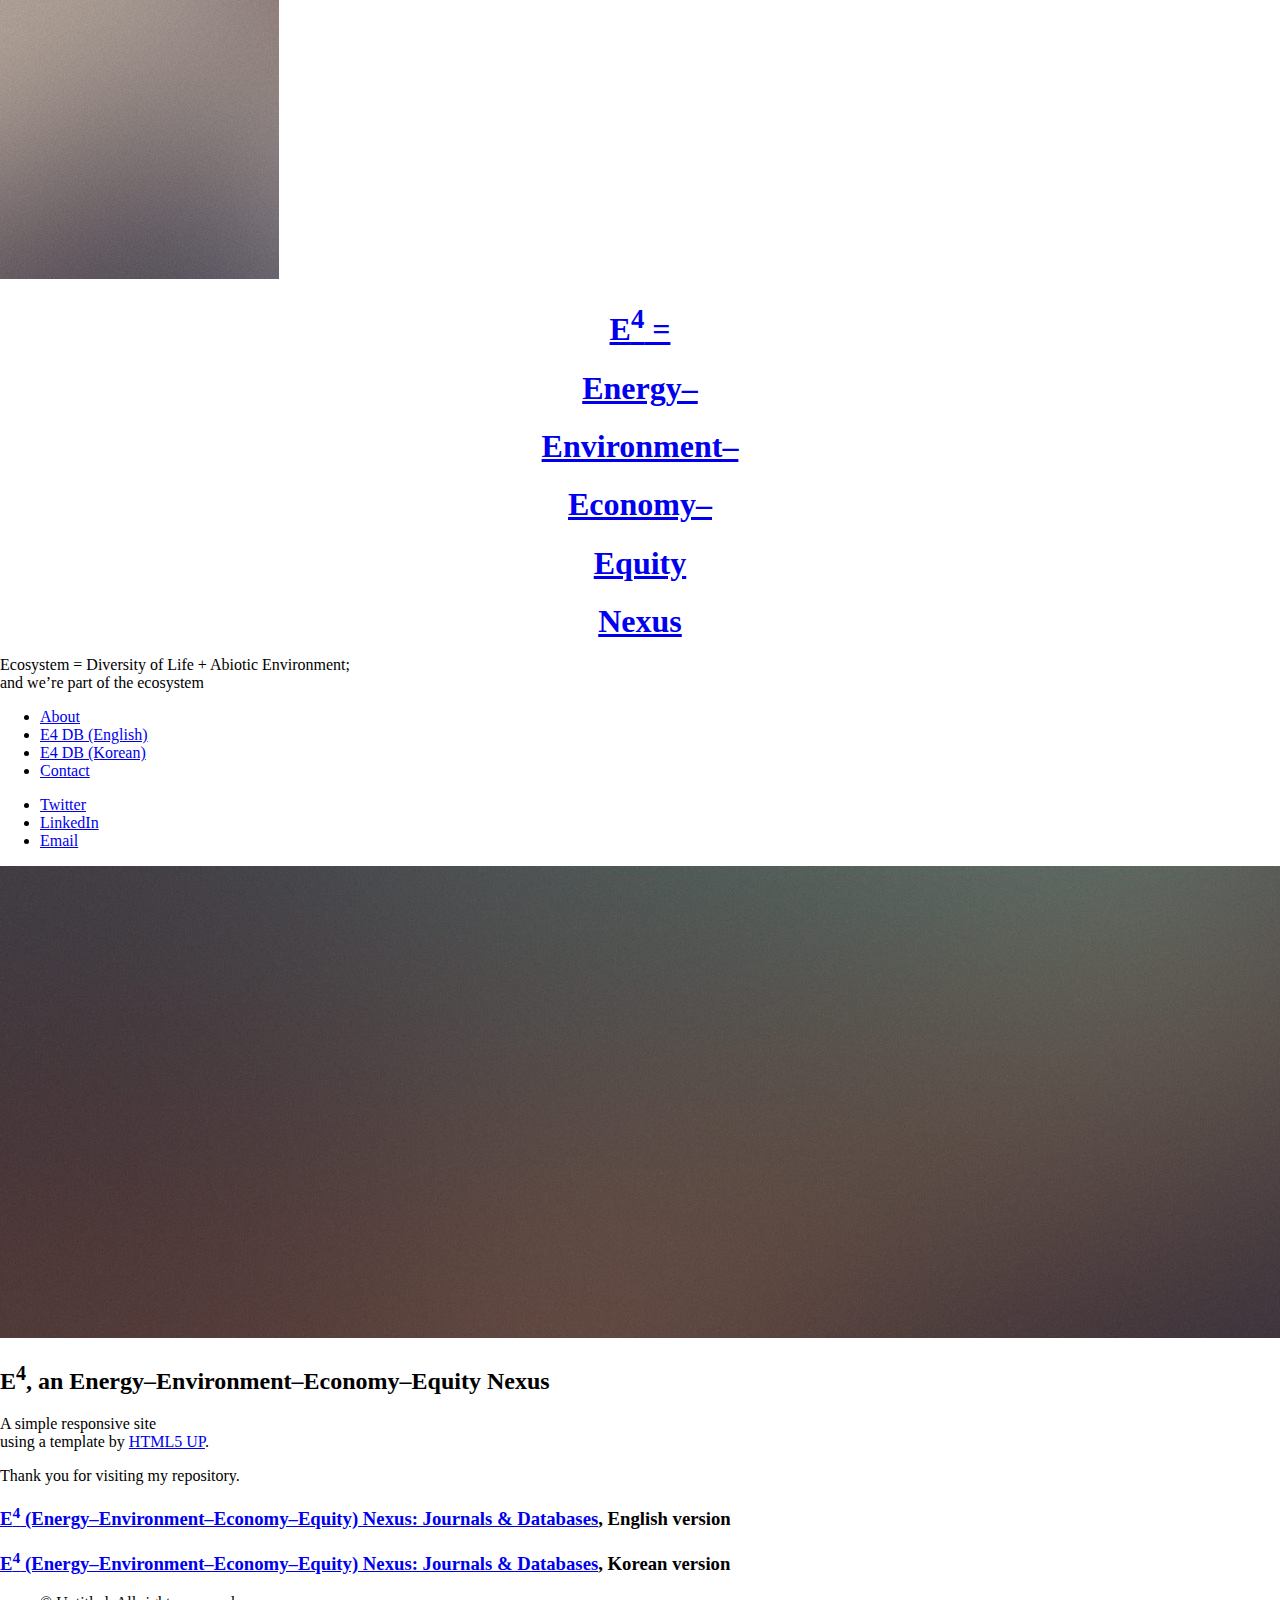
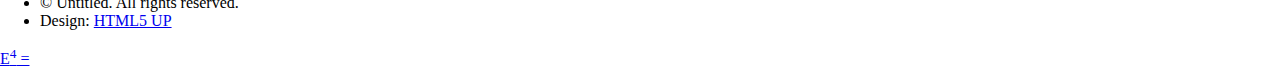
==== commit 643b39b9: "Update index.html" ====
--- a/index.html
+++ b/index.html
@@ -7,9 +7,55 @@
 <html>
 	<head>
 		<title>Data, Research and Policy for Sustainable Future</title>
-		<meta charset="utf-8" />
-		<meta name="viewport" content="width=device-width, initial-scale=1, user-scalable=no" />
-		<link rel="stylesheet" href="assets/css/main.css" />
+		    <meta charset="UTF-8" />
+    <meta name="viewport" content="width=device-width, initial-scale=1.0" />
+    <link rel="stylesheet" href="../fonts/css/ibm-plex.css" />
+    <link rel="stylesheet" href="../fonts/css/ibm-plex-sans-kr.css" />
+    <link rel="stylesheet" href="../fonts/css/ibm-plex-sans-kr.min.css" />
+		    <style>
+      body {
+        font-family: IBM Plex Sans, system;
+        font-weight: normal;
+        margin: 0;
+      }
+      h1 {
+        text-align: center;
+        margin-bottom: 0;
+      }
+      .weight-container {
+        display: flex;
+        flex-wrap: wrap;
+        max-width: max-content;
+        margin: 0 auto;
+      }
+      .weight {
+        padding: 1rem;
+        text-align: center;
+      }
+      .family {
+        position: relative;
+      }
+
+      p::before {
+        content: attr(style);
+        display: none;
+        top: -2.5em;
+        left: -50%;
+        right: 50%;
+        background: #171717;
+        padding: 0.5rem;
+        color: white;
+        width: max-content;
+        z-index: 1;
+        font-family: IBM Plex Sans;
+        font-weight: normal;
+      }
+
+      p:hover::before {
+        display: inline-block;
+        position: absolute;
+      }
+    </style>
 	</head>
 	<body class="is-preload">
 
@@ -99,4 +145,4 @@
 			<script src="assets/js/main.js"></script>
 
 	</body>
-</html>+</html>
--- a/fonts/css/ibm-plex.css
+++ b/fonts/css/ibm-plex.css
@@ -0,0 +1,2863 @@
+@font-face {
+  font-family: 'IBM Plex Mono';
+  font-style: normal;
+  font-weight: 700;
+  src: local("IBM Plex Mono Bold"), local("IBMPlexMono-Bold"), url("../IBM-Plex-Mono/fonts/complete/woff2/IBMPlexMono-Bold.woff2") format("woff2"), url("../IBM-Plex-Mono/fonts/complete/woff/IBMPlexMono-Bold.woff") format("woff"); }
+
+@font-face {
+  font-family: 'IBM Plex Mono';
+  font-style: normal;
+  font-weight: 700;
+  src: local("IBM Plex Mono Bold"), local("IBMPlexMono-Bold"), url("../IBM-Plex-Mono/fonts/split/woff2/IBMPlexMono-Bold-Cyrillic.woff2") format("woff2");
+  unicode-range: U+0400-045F, U+0472-0473, U+0490-049D, U+04A0-04A5, U+04AA-04AB, U+04AE-04B3, U+04B6-04BB, U+04C0-04C2, U+04CF-04D9, U+04DC-04DF, U+04E2-04E9, U+04EE-04F5, U+04F8-04F9; }
+
+@font-face {
+  font-family: 'IBM Plex Mono';
+  font-style: normal;
+  font-weight: 700;
+  src: local("IBM Plex Mono Bold"), local("IBMPlexMono-Bold"), url("../IBM-Plex-Mono/fonts/split/woff2/IBMPlexMono-Bold-Pi.woff2") format("woff2");
+  unicode-range: U+0E3F, U+2032-2033, U+2070, U+2075-2079, U+2080-2081, U+2083, U+2085-2089, U+2113, U+2116, U+2126, U+212E, U+2150-2151, U+2153-215E, U+2190-2199, U+21A9-21AA, U+21B0-21B3, U+21B6-21B7, U+21BA-21BB, U+21C4, U+21C6, U+2202, U+2206, U+220F, U+2211, U+221A, U+221E, U+222B, U+2248, U+2260, U+2264-2265, U+25CA, U+2713, U+274C, U+2B0E-2B11, U+EBE1-EBE7, U+ECE0, U+EFCC; }
+
+@font-face {
+  font-family: 'IBM Plex Mono';
+  font-style: normal;
+  font-weight: 700;
+  src: local("IBM Plex Mono Bold"), local("IBMPlexMono-Bold"), url("../IBM-Plex-Mono/fonts/split/woff2/IBMPlexMono-Bold-Latin3.woff2") format("woff2");
+  unicode-range: U+0102-0103, U+1EA0-1EF9, U+20AB; }
+
+@font-face {
+  font-family: 'IBM Plex Mono';
+  font-style: normal;
+  font-weight: 700;
+  src: local("IBM Plex Mono Bold"), local("IBMPlexMono-Bold"), url("../IBM-Plex-Mono/fonts/split/woff2/IBMPlexMono-Bold-Latin2.woff2") format("woff2");
+  unicode-range: U+0100-024F, U+0259, U+1E00-1EFF, U+20A0-20AB, U+20AD-20CF, U+2C60-2C7F, U+A720-A7FF, U+FB01-FB02; }
+
+@font-face {
+  font-family: 'IBM Plex Mono';
+  font-style: normal;
+  font-weight: 700;
+  src: local("IBM Plex Mono Bold"), local("IBMPlexMono-Bold"), url("../IBM-Plex-Mono/fonts/split/woff2/IBMPlexMono-Bold-Latin1.woff2") format("woff2");
+  unicode-range: U+0000, U+000D, U+0020-007E, U+00A0-00A3, U+00A4-00FF, U+0131, U+0152-0153, U+02C6, U+02DA, U+02DC, U+2013-2014, U+2018-201A, U+201C-201E, U+2020-2022, U+2026, U+2030, U+2039-203A, U+2044, U+2074, U+20AC, U+2122, U+2212, U+FB01-FB02; }
+
+@font-face {
+  font-family: 'IBM Plex Mono';
+  font-style: italic;
+  font-weight: 700;
+  src: local("IBM Plex Mono Bold Italic"), local("IBMPlexMono-BoldItalic"), url("../IBM-Plex-Mono/fonts/complete/woff2/IBMPlexMono-BoldItalic.woff2") format("woff2"), url("../IBM-Plex-Mono/fonts/complete/woff/IBMPlexMono-BoldItalic.woff") format("woff"); }
+
+@font-face {
+  font-family: 'IBM Plex Mono';
+  font-style: italic;
+  font-weight: 700;
+  src: local("IBM Plex Mono Bold Italic"), local("IBMPlexMono-BoldItalic"), url("../IBM-Plex-Mono/fonts/split/woff2/IBMPlexMono-BoldItalic-Cyrillic.woff2") format("woff2");
+  unicode-range: U+0400-045F, U+0472-0473, U+0490-049D, U+04A0-04A5, U+04AA-04AB, U+04AE-04B3, U+04B6-04BB, U+04C0-04C2, U+04CF-04D9, U+04DC-04DF, U+04E2-04E9, U+04EE-04F5, U+04F8-04F9; }
+
+@font-face {
+  font-family: 'IBM Plex Mono';
+  font-style: italic;
+  font-weight: 700;
+  src: local("IBM Plex Mono Bold Italic"), local("IBMPlexMono-BoldItalic"), url("../IBM-Plex-Mono/fonts/split/woff2/IBMPlexMono-BoldItalic-Pi.woff2") format("woff2");
+  unicode-range: U+0E3F, U+2032-2033, U+2070, U+2075-2079, U+2080-2081, U+2083, U+2085-2089, U+2113, U+2116, U+2126, U+212E, U+2150-2151, U+2153-215E, U+2190-2199, U+21A9-21AA, U+21B0-21B3, U+21B6-21B7, U+21BA-21BB, U+21C4, U+21C6, U+2202, U+2206, U+220F, U+2211, U+221A, U+221E, U+222B, U+2248, U+2260, U+2264-2265, U+25CA, U+2713, U+274C, U+2B0E-2B11, U+EBE1-EBE7, U+ECE0, U+EFCC; }
+
+@font-face {
+  font-family: 'IBM Plex Mono';
+  font-style: italic;
+  font-weight: 700;
+  src: local("IBM Plex Mono Bold Italic"), local("IBMPlexMono-BoldItalic"), url("../IBM-Plex-Mono/fonts/split/woff2/IBMPlexMono-BoldItalic-Latin3.woff2") format("woff2");
+  unicode-range: U+0102-0103, U+1EA0-1EF9, U+20AB; }
+
+@font-face {
+  font-family: 'IBM Plex Mono';
+  font-style: italic;
+  font-weight: 700;
+  src: local("IBM Plex Mono Bold Italic"), local("IBMPlexMono-BoldItalic"), url("../IBM-Plex-Mono/fonts/split/woff2/IBMPlexMono-BoldItalic-Latin2.woff2") format("woff2");
+  unicode-range: U+0100-024F, U+0259, U+1E00-1EFF, U+20A0-20AB, U+20AD-20CF, U+2C60-2C7F, U+A720-A7FF, U+FB01-FB02; }
+
+@font-face {
+  font-family: 'IBM Plex Mono';
+  font-style: italic;
+  font-weight: 700;
+  src: local("IBM Plex Mono Bold Italic"), local("IBMPlexMono-BoldItalic"), url("../IBM-Plex-Mono/fonts/split/woff2/IBMPlexMono-BoldItalic-Latin1.woff2") format("woff2");
+  unicode-range: U+0000, U+000D, U+0020-007E, U+00A0-00A3, U+00A4-00FF, U+0131, U+0152-0153, U+02C6, U+02DA, U+02DC, U+2013-2014, U+2018-201A, U+201C-201E, U+2020-2022, U+2026, U+2030, U+2039-203A, U+2044, U+2074, U+20AC, U+2122, U+2212, U+FB01-FB02; }
+
+@font-face {
+  font-family: 'IBM Plex Mono';
+  font-style: normal;
+  font-weight: 200;
+  src: local("IBM Plex Mono ExtraLight"), local("IBMPlexMono-ExtraLight"), url("../IBM-Plex-Mono/fonts/complete/woff2/IBMPlexMono-ExtraLight.woff2") format("woff2"), url("../IBM-Plex-Mono/fonts/complete/woff/IBMPlexMono-ExtraLight.woff") format("woff"); }
+
+@font-face {
+  font-family: 'IBM Plex Mono';
+  font-style: normal;
+  font-weight: 200;
+  src: local("IBM Plex Mono ExtraLight"), local("IBMPlexMono-ExtraLight"), url("../IBM-Plex-Mono/fonts/split/woff2/IBMPlexMono-ExtraLight-Cyrillic.woff2") format("woff2");
+  unicode-range: U+0400-045F, U+0472-0473, U+0490-049D, U+04A0-04A5, U+04AA-04AB, U+04AE-04B3, U+04B6-04BB, U+04C0-04C2, U+04CF-04D9, U+04DC-04DF, U+04E2-04E9, U+04EE-04F5, U+04F8-04F9; }
+
+@font-face {
+  font-family: 'IBM Plex Mono';
+  font-style: normal;
+  font-weight: 200;
+  src: local("IBM Plex Mono ExtraLight"), local("IBMPlexMono-ExtraLight"), url("../IBM-Plex-Mono/fonts/split/woff2/IBMPlexMono-ExtraLight-Pi.woff2") format("woff2");
+  unicode-range: U+0E3F, U+2032-2033, U+2070, U+2075-2079, U+2080-2081, U+2083, U+2085-2089, U+2113, U+2116, U+2126, U+212E, U+2150-2151, U+2153-215E, U+2190-2199, U+21A9-21AA, U+21B0-21B3, U+21B6-21B7, U+21BA-21BB, U+21C4, U+21C6, U+2202, U+2206, U+220F, U+2211, U+221A, U+221E, U+222B, U+2248, U+2260, U+2264-2265, U+25CA, U+2713, U+274C, U+2B0E-2B11, U+EBE1-EBE7, U+ECE0, U+EFCC; }
+
+@font-face {
+  font-family: 'IBM Plex Mono';
+  font-style: normal;
+  font-weight: 200;
+  src: local("IBM Plex Mono ExtraLight"), local("IBMPlexMono-ExtraLight"), url("../IBM-Plex-Mono/fonts/split/woff2/IBMPlexMono-ExtraLight-Latin3.woff2") format("woff2");
+  unicode-range: U+0102-0103, U+1EA0-1EF9, U+20AB; }
+
+@font-face {
+  font-family: 'IBM Plex Mono';
+  font-style: normal;
+  font-weight: 200;
+  src: local("IBM Plex Mono ExtraLight"), local("IBMPlexMono-ExtraLight"), url("../IBM-Plex-Mono/fonts/split/woff2/IBMPlexMono-ExtraLight-Latin2.woff2") format("woff2");
+  unicode-range: U+0100-024F, U+0259, U+1E00-1EFF, U+20A0-20AB, U+20AD-20CF, U+2C60-2C7F, U+A720-A7FF, U+FB01-FB02; }
+
+@font-face {
+  font-family: 'IBM Plex Mono';
+  font-style: normal;
+  font-weight: 200;
+  src: local("IBM Plex Mono ExtraLight"), local("IBMPlexMono-ExtraLight"), url("../IBM-Plex-Mono/fonts/split/woff2/IBMPlexMono-ExtraLight-Latin1.woff2") format("woff2");
+  unicode-range: U+0000, U+000D, U+0020-007E, U+00A0-00A3, U+00A4-00FF, U+0131, U+0152-0153, U+02C6, U+02DA, U+02DC, U+2013-2014, U+2018-201A, U+201C-201E, U+2020-2022, U+2026, U+2030, U+2039-203A, U+2044, U+2074, U+20AC, U+2122, U+2212, U+FB01-FB02; }
+
+@font-face {
+  font-family: 'IBM Plex Mono';
+  font-style: italic;
+  font-weight: 200;
+  src: local("IBM Plex Mono ExtraLight Italic"), local("IBMPlexMono-ExtraLightItalic"), url("../IBM-Plex-Mono/fonts/complete/woff2/IBMPlexMono-ExtraLightItalic.woff2") format("woff2"), url("../IBM-Plex-Mono/fonts/complete/woff/IBMPlexMono-ExtraLightItalic.woff") format("woff"); }
+
+@font-face {
+  font-family: 'IBM Plex Mono';
+  font-style: italic;
+  font-weight: 200;
+  src: local("IBM Plex Mono ExtraLight Italic"), local("IBMPlexMono-ExtraLightItalic"), url("../IBM-Plex-Mono/fonts/split/woff2/IBMPlexMono-ExtraLightItalic-Cyrillic.woff2") format("woff2");
+  unicode-range: U+0400-045F, U+0472-0473, U+0490-049D, U+04A0-04A5, U+04AA-04AB, U+04AE-04B3, U+04B6-04BB, U+04C0-04C2, U+04CF-04D9, U+04DC-04DF, U+04E2-04E9, U+04EE-04F5, U+04F8-04F9; }
+
+@font-face {
+  font-family: 'IBM Plex Mono';
+  font-style: italic;
+  font-weight: 200;
+  src: local("IBM Plex Mono ExtraLight Italic"), local("IBMPlexMono-ExtraLightItalic"), url("../IBM-Plex-Mono/fonts/split/woff2/IBMPlexMono-ExtraLightItalic-Pi.woff2") format("woff2");
+  unicode-range: U+0E3F, U+2032-2033, U+2070, U+2075-2079, U+2080-2081, U+2083, U+2085-2089, U+2113, U+2116, U+2126, U+212E, U+2150-2151, U+2153-215E, U+2190-2199, U+21A9-21AA, U+21B0-21B3, U+21B6-21B7, U+21BA-21BB, U+21C4, U+21C6, U+2202, U+2206, U+220F, U+2211, U+221A, U+221E, U+222B, U+2248, U+2260, U+2264-2265, U+25CA, U+2713, U+274C, U+2B0E-2B11, U+EBE1-EBE7, U+ECE0, U+EFCC; }
+
+@font-face {
+  font-family: 'IBM Plex Mono';
+  font-style: italic;
+  font-weight: 200;
+  src: local("IBM Plex Mono ExtraLight Italic"), local("IBMPlexMono-ExtraLightItalic"), url("../IBM-Plex-Mono/fonts/split/woff2/IBMPlexMono-ExtraLightItalic-Latin3.woff2") format("woff2");
+  unicode-range: U+0102-0103, U+1EA0-1EF9, U+20AB; }
+
+@font-face {
+  font-family: 'IBM Plex Mono';
+  font-style: italic;
+  font-weight: 200;
+  src: local("IBM Plex Mono ExtraLight Italic"), local("IBMPlexMono-ExtraLightItalic"), url("../IBM-Plex-Mono/fonts/split/woff2/IBMPlexMono-ExtraLightItalic-Latin2.woff2") format("woff2");
+  unicode-range: U+0100-024F, U+0259, U+1E00-1EFF, U+20A0-20AB, U+20AD-20CF, U+2C60-2C7F, U+A720-A7FF, U+FB01-FB02; }
+
+@font-face {
+  font-family: 'IBM Plex Mono';
+  font-style: italic;
+  font-weight: 200;
+  src: local("IBM Plex Mono ExtraLight Italic"), local("IBMPlexMono-ExtraLightItalic"), url("../IBM-Plex-Mono/fonts/split/woff2/IBMPlexMono-ExtraLightItalic-Latin1.woff2") format("woff2");
+  unicode-range: U+0000, U+000D, U+0020-007E, U+00A0-00A3, U+00A4-00FF, U+0131, U+0152-0153, U+02C6, U+02DA, U+02DC, U+2013-2014, U+2018-201A, U+201C-201E, U+2020-2022, U+2026, U+2030, U+2039-203A, U+2044, U+2074, U+20AC, U+2122, U+2212, U+FB01-FB02; }
+
+@font-face {
+  font-family: 'IBM Plex Mono';
+  font-style: italic;
+  font-weight: 400;
+  src: local("IBM Plex Mono Italic"), local("IBMPlexMono-Italic"), url("../IBM-Plex-Mono/fonts/complete/woff2/IBMPlexMono-Italic.woff2") format("woff2"), url("../IBM-Plex-Mono/fonts/complete/woff/IBMPlexMono-Italic.woff") format("woff"); }
+
+@font-face {
+  font-family: 'IBM Plex Mono';
+  font-style: italic;
+  font-weight: 400;
+  src: local("IBM Plex Mono Italic"), local("IBMPlexMono-Italic"), url("../IBM-Plex-Mono/fonts/split/woff2/IBMPlexMono-Italic-Cyrillic.woff2") format("woff2");
+  unicode-range: U+0400-045F, U+0472-0473, U+0490-049D, U+04A0-04A5, U+04AA-04AB, U+04AE-04B3, U+04B6-04BB, U+04C0-04C2, U+04CF-04D9, U+04DC-04DF, U+04E2-04E9, U+04EE-04F5, U+04F8-04F9; }
+
+@font-face {
+  font-family: 'IBM Plex Mono';
+  font-style: italic;
+  font-weight: 400;
+  src: local("IBM Plex Mono Italic"), local("IBMPlexMono-Italic"), url("../IBM-Plex-Mono/fonts/split/woff2/IBMPlexMono-Italic-Pi.woff2") format("woff2");
+  unicode-range: U+0E3F, U+2032-2033, U+2070, U+2075-2079, U+2080-2081, U+2083, U+2085-2089, U+2113, U+2116, U+2126, U+212E, U+2150-2151, U+2153-215E, U+2190-2199, U+21A9-21AA, U+21B0-21B3, U+21B6-21B7, U+21BA-21BB, U+21C4, U+21C6, U+2202, U+2206, U+220F, U+2211, U+221A, U+221E, U+222B, U+2248, U+2260, U+2264-2265, U+25CA, U+2713, U+274C, U+2B0E-2B11, U+EBE1-EBE7, U+ECE0, U+EFCC; }
+
+@font-face {
+  font-family: 'IBM Plex Mono';
+  font-style: italic;
+  font-weight: 400;
+  src: local("IBM Plex Mono Italic"), local("IBMPlexMono-Italic"), url("../IBM-Plex-Mono/fonts/split/woff2/IBMPlexMono-Italic-Latin3.woff2") format("woff2");
+  unicode-range: U+0102-0103, U+1EA0-1EF9, U+20AB; }
+
+@font-face {
+  font-family: 'IBM Plex Mono';
+  font-style: italic;
+  font-weight: 400;
+  src: local("IBM Plex Mono Italic"), local("IBMPlexMono-Italic"), url("../IBM-Plex-Mono/fonts/split/woff2/IBMPlexMono-Italic-Latin2.woff2") format("woff2");
+  unicode-range: U+0100-024F, U+0259, U+1E00-1EFF, U+20A0-20AB, U+20AD-20CF, U+2C60-2C7F, U+A720-A7FF, U+FB01-FB02; }
+
+@font-face {
+  font-family: 'IBM Plex Mono';
+  font-style: italic;
+  font-weight: 400;
+  src: local("IBM Plex Mono Italic"), local("IBMPlexMono-Italic"), url("../IBM-Plex-Mono/fonts/split/woff2/IBMPlexMono-Italic-Latin1.woff2") format("woff2");
+  unicode-range: U+0000, U+000D, U+0020-007E, U+00A0-00A3, U+00A4-00FF, U+0131, U+0152-0153, U+02C6, U+02DA, U+02DC, U+2013-2014, U+2018-201A, U+201C-201E, U+2020-2022, U+2026, U+2030, U+2039-203A, U+2044, U+2074, U+20AC, U+2122, U+2212, U+FB01-FB02; }
+
+@font-face {
+  font-family: 'IBM Plex Mono';
+  font-style: normal;
+  font-weight: 300;
+  src: local("IBM Plex Mono Light"), local("IBMPlexMono-Light"), url("../IBM-Plex-Mono/fonts/complete/woff2/IBMPlexMono-Light.woff2") format("woff2"), url("../IBM-Plex-Mono/fonts/complete/woff/IBMPlexMono-Light.woff") format("woff"); }
+
+@font-face {
+  font-family: 'IBM Plex Mono';
+  font-style: normal;
+  font-weight: 300;
+  src: local("IBM Plex Mono Light"), local("IBMPlexMono-Light"), url("../IBM-Plex-Mono/fonts/split/woff2/IBMPlexMono-Light-Cyrillic.woff2") format("woff2");
+  unicode-range: U+0400-045F, U+0472-0473, U+0490-049D, U+04A0-04A5, U+04AA-04AB, U+04AE-04B3, U+04B6-04BB, U+04C0-04C2, U+04CF-04D9, U+04DC-04DF, U+04E2-04E9, U+04EE-04F5, U+04F8-04F9; }
+
+@font-face {
+  font-family: 'IBM Plex Mono';
+  font-style: normal;
+  font-weight: 300;
+  src: local("IBM Plex Mono Light"), local("IBMPlexMono-Light"), url("../IBM-Plex-Mono/fonts/split/woff2/IBMPlexMono-Light-Pi.woff2") format("woff2");
+  unicode-range: U+0E3F, U+2032-2033, U+2070, U+2075-2079, U+2080-2081, U+2083, U+2085-2089, U+2113, U+2116, U+2126, U+212E, U+2150-2151, U+2153-215E, U+2190-2199, U+21A9-21AA, U+21B0-21B3, U+21B6-21B7, U+21BA-21BB, U+21C4, U+21C6, U+2202, U+2206, U+220F, U+2211, U+221A, U+221E, U+222B, U+2248, U+2260, U+2264-2265, U+25CA, U+2713, U+274C, U+2B0E-2B11, U+EBE1-EBE7, U+ECE0, U+EFCC; }
+
+@font-face {
+  font-family: 'IBM Plex Mono';
+  font-style: normal;
+  font-weight: 300;
+  src: local("IBM Plex Mono Light"), local("IBMPlexMono-Light"), url("../IBM-Plex-Mono/fonts/split/woff2/IBMPlexMono-Light-Latin3.woff2") format("woff2");
+  unicode-range: U+0102-0103, U+1EA0-1EF9, U+20AB; }
+
+@font-face {
+  font-family: 'IBM Plex Mono';
+  font-style: normal;
+  font-weight: 300;
+  src: local("IBM Plex Mono Light"), local("IBMPlexMono-Light"), url("../IBM-Plex-Mono/fonts/split/woff2/IBMPlexMono-Light-Latin2.woff2") format("woff2");
+  unicode-range: U+0100-024F, U+0259, U+1E00-1EFF, U+20A0-20AB, U+20AD-20CF, U+2C60-2C7F, U+A720-A7FF, U+FB01-FB02; }
+
+@font-face {
+  font-family: 'IBM Plex Mono';
+  font-style: normal;
+  font-weight: 300;
+  src: local("IBM Plex Mono Light"), local("IBMPlexMono-Light"), url("../IBM-Plex-Mono/fonts/split/woff2/IBMPlexMono-Light-Latin1.woff2") format("woff2");
+  unicode-range: U+0000, U+000D, U+0020-007E, U+00A0-00A3, U+00A4-00FF, U+0131, U+0152-0153, U+02C6, U+02DA, U+02DC, U+2013-2014, U+2018-201A, U+201C-201E, U+2020-2022, U+2026, U+2030, U+2039-203A, U+2044, U+2074, U+20AC, U+2122, U+2212, U+FB01-FB02; }
+
+@font-face {
+  font-family: 'IBM Plex Mono';
+  font-style: italic;
+  font-weight: 300;
+  src: local("IBM Plex Mono Light Italic"), local("IBMPlexMono-LightItalic"), url("../IBM-Plex-Mono/fonts/complete/woff2/IBMPlexMono-LightItalic.woff2") format("woff2"), url("../IBM-Plex-Mono/fonts/complete/woff/IBMPlexMono-LightItalic.woff") format("woff"); }
+
+@font-face {
+  font-family: 'IBM Plex Mono';
+  font-style: italic;
+  font-weight: 300;
+  src: local("IBM Plex Mono Light Italic"), local("IBMPlexMono-LightItalic"), url("../IBM-Plex-Mono/fonts/split/woff2/IBMPlexMono-LightItalic-Cyrillic.woff2") format("woff2");
+  unicode-range: U+0400-045F, U+0472-0473, U+0490-049D, U+04A0-04A5, U+04AA-04AB, U+04AE-04B3, U+04B6-04BB, U+04C0-04C2, U+04CF-04D9, U+04DC-04DF, U+04E2-04E9, U+04EE-04F5, U+04F8-04F9; }
+
+@font-face {
+  font-family: 'IBM Plex Mono';
+  font-style: italic;
+  font-weight: 300;
+  src: local("IBM Plex Mono Light Italic"), local("IBMPlexMono-LightItalic"), url("../IBM-Plex-Mono/fonts/split/woff2/IBMPlexMono-LightItalic-Pi.woff2") format("woff2");
+  unicode-range: U+0E3F, U+2032-2033, U+2070, U+2075-2079, U+2080-2081, U+2083, U+2085-2089, U+2113, U+2116, U+2126, U+212E, U+2150-2151, U+2153-215E, U+2190-2199, U+21A9-21AA, U+21B0-21B3, U+21B6-21B7, U+21BA-21BB, U+21C4, U+21C6, U+2202, U+2206, U+220F, U+2211, U+221A, U+221E, U+222B, U+2248, U+2260, U+2264-2265, U+25CA, U+2713, U+274C, U+2B0E-2B11, U+EBE1-EBE7, U+ECE0, U+EFCC; }
+
+@font-face {
+  font-family: 'IBM Plex Mono';
+  font-style: italic;
+  font-weight: 300;
+  src: local("IBM Plex Mono Light Italic"), local("IBMPlexMono-LightItalic"), url("../IBM-Plex-Mono/fonts/split/woff2/IBMPlexMono-LightItalic-Latin3.woff2") format("woff2");
+  unicode-range: U+0102-0103, U+1EA0-1EF9, U+20AB; }
+
+@font-face {
+  font-family: 'IBM Plex Mono';
+  font-style: italic;
+  font-weight: 300;
+  src: local("IBM Plex Mono Light Italic"), local("IBMPlexMono-LightItalic"), url("../IBM-Plex-Mono/fonts/split/woff2/IBMPlexMono-LightItalic-Latin2.woff2") format("woff2");
+  unicode-range: U+0100-024F, U+0259, U+1E00-1EFF, U+20A0-20AB, U+20AD-20CF, U+2C60-2C7F, U+A720-A7FF, U+FB01-FB02; }
+
+@font-face {
+  font-family: 'IBM Plex Mono';
+  font-style: italic;
+  font-weight: 300;
+  src: local("IBM Plex Mono Light Italic"), local("IBMPlexMono-LightItalic"), url("../IBM-Plex-Mono/fonts/split/woff2/IBMPlexMono-LightItalic-Latin1.woff2") format("woff2");
+  unicode-range: U+0000, U+000D, U+0020-007E, U+00A0-00A3, U+00A4-00FF, U+0131, U+0152-0153, U+02C6, U+02DA, U+02DC, U+2013-2014, U+2018-201A, U+201C-201E, U+2020-2022, U+2026, U+2030, U+2039-203A, U+2044, U+2074, U+20AC, U+2122, U+2212, U+FB01-FB02; }
+
+@font-face {
+  font-family: 'IBM Plex Mono';
+  font-style: normal;
+  font-weight: 500;
+  src: local("IBM Plex Mono Medium"), local("IBMPlexMono-Medium"), url("../IBM-Plex-Mono/fonts/complete/woff2/IBMPlexMono-Medium.woff2") format("woff2"), url("../IBM-Plex-Mono/fonts/complete/woff/IBMPlexMono-Medium.woff") format("woff"); }
+
+@font-face {
+  font-family: 'IBM Plex Mono';
+  font-style: normal;
+  font-weight: 500;
+  src: local("IBM Plex Mono Medium"), local("IBMPlexMono-Medium"), url("../IBM-Plex-Mono/fonts/split/woff2/IBMPlexMono-Medium-Cyrillic.woff2") format("woff2");
+  unicode-range: U+0400-045F, U+0472-0473, U+0490-049D, U+04A0-04A5, U+04AA-04AB, U+04AE-04B3, U+04B6-04BB, U+04C0-04C2, U+04CF-04D9, U+04DC-04DF, U+04E2-04E9, U+04EE-04F5, U+04F8-04F9; }
+
+@font-face {
+  font-family: 'IBM Plex Mono';
+  font-style: normal;
+  font-weight: 500;
+  src: local("IBM Plex Mono Medium"), local("IBMPlexMono-Medium"), url("../IBM-Plex-Mono/fonts/split/woff2/IBMPlexMono-Medium-Pi.woff2") format("woff2");
+  unicode-range: U+0E3F, U+2032-2033, U+2070, U+2075-2079, U+2080-2081, U+2083, U+2085-2089, U+2113, U+2116, U+2126, U+212E, U+2150-2151, U+2153-215E, U+2190-2199, U+21A9-21AA, U+21B0-21B3, U+21B6-21B7, U+21BA-21BB, U+21C4, U+21C6, U+2202, U+2206, U+220F, U+2211, U+221A, U+221E, U+222B, U+2248, U+2260, U+2264-2265, U+25CA, U+2713, U+274C, U+2B0E-2B11, U+EBE1-EBE7, U+ECE0, U+EFCC; }
+
+@font-face {
+  font-family: 'IBM Plex Mono';
+  font-style: normal;
+  font-weight: 500;
+  src: local("IBM Plex Mono Medium"), local("IBMPlexMono-Medium"), url("../IBM-Plex-Mono/fonts/split/woff2/IBMPlexMono-Medium-Latin3.woff2") format("woff2");
+  unicode-range: U+0102-0103, U+1EA0-1EF9, U+20AB; }
+
+@font-face {
+  font-family: 'IBM Plex Mono';
+  font-style: normal;
+  font-weight: 500;
+  src: local("IBM Plex Mono Medium"), local("IBMPlexMono-Medium"), url("../IBM-Plex-Mono/fonts/split/woff2/IBMPlexMono-Medium-Latin2.woff2") format("woff2");
+  unicode-range: U+0100-024F, U+0259, U+1E00-1EFF, U+20A0-20AB, U+20AD-20CF, U+2C60-2C7F, U+A720-A7FF, U+FB01-FB02; }
+
+@font-face {
+  font-family: 'IBM Plex Mono';
+  font-style: normal;
+  font-weight: 500;
+  src: local("IBM Plex Mono Medium"), local("IBMPlexMono-Medium"), url("../IBM-Plex-Mono/fonts/split/woff2/IBMPlexMono-Medium-Latin1.woff2") format("woff2");
+  unicode-range: U+0000, U+000D, U+0020-007E, U+00A0-00A3, U+00A4-00FF, U+0131, U+0152-0153, U+02C6, U+02DA, U+02DC, U+2013-2014, U+2018-201A, U+201C-201E, U+2020-2022, U+2026, U+2030, U+2039-203A, U+2044, U+2074, U+20AC, U+2122, U+2212, U+FB01-FB02; }
+
+@font-face {
+  font-family: 'IBM Plex Mono';
+  font-style: italic;
+  font-weight: 500;
+  src: local("IBM Plex Mono Medium Italic"), local("IBMPlexMono-MediumItalic"), url("../IBM-Plex-Mono/fonts/complete/woff2/IBMPlexMono-MediumItalic.woff2") format("woff2"), url("../IBM-Plex-Mono/fonts/complete/woff/IBMPlexMono-MediumItalic.woff") format("woff"); }
+
+@font-face {
+  font-family: 'IBM Plex Mono';
+  font-style: italic;
+  font-weight: 500;
+  src: local("IBM Plex Mono Medium Italic"), local("IBMPlexMono-MediumItalic"), url("../IBM-Plex-Mono/fonts/split/woff2/IBMPlexMono-MediumItalic-Cyrillic.woff2") format("woff2");
+  unicode-range: U+0400-045F, U+0472-0473, U+0490-049D, U+04A0-04A5, U+04AA-04AB, U+04AE-04B3, U+04B6-04BB, U+04C0-04C2, U+04CF-04D9, U+04DC-04DF, U+04E2-04E9, U+04EE-04F5, U+04F8-04F9; }
+
+@font-face {
+  font-family: 'IBM Plex Mono';
+  font-style: italic;
+  font-weight: 500;
+  src: local("IBM Plex Mono Medium Italic"), local("IBMPlexMono-MediumItalic"), url("../IBM-Plex-Mono/fonts/split/woff2/IBMPlexMono-MediumItalic-Pi.woff2") format("woff2");
+  unicode-range: U+0E3F, U+2032-2033, U+2070, U+2075-2079, U+2080-2081, U+2083, U+2085-2089, U+2113, U+2116, U+2126, U+212E, U+2150-2151, U+2153-215E, U+2190-2199, U+21A9-21AA, U+21B0-21B3, U+21B6-21B7, U+21BA-21BB, U+21C4, U+21C6, U+2202, U+2206, U+220F, U+2211, U+221A, U+221E, U+222B, U+2248, U+2260, U+2264-2265, U+25CA, U+2713, U+274C, U+2B0E-2B11, U+EBE1-EBE7, U+ECE0, U+EFCC; }
+
+@font-face {
+  font-family: 'IBM Plex Mono';
+  font-style: italic;
+  font-weight: 500;
+  src: local("IBM Plex Mono Medium Italic"), local("IBMPlexMono-MediumItalic"), url("../IBM-Plex-Mono/fonts/split/woff2/IBMPlexMono-MediumItalic-Latin3.woff2") format("woff2");
+  unicode-range: U+0102-0103, U+1EA0-1EF9, U+20AB; }
+
+@font-face {
+  font-family: 'IBM Plex Mono';
+  font-style: italic;
+  font-weight: 500;
+  src: local("IBM Plex Mono Medium Italic"), local("IBMPlexMono-MediumItalic"), url("../IBM-Plex-Mono/fonts/split/woff2/IBMPlexMono-MediumItalic-Latin2.woff2") format("woff2");
+  unicode-range: U+0100-024F, U+0259, U+1E00-1EFF, U+20A0-20AB, U+20AD-20CF, U+2C60-2C7F, U+A720-A7FF, U+FB01-FB02; }
+
+@font-face {
+  font-family: 'IBM Plex Mono';
+  font-style: italic;
+  font-weight: 500;
+  src: local("IBM Plex Mono Medium Italic"), local("IBMPlexMono-MediumItalic"), url("../IBM-Plex-Mono/fonts/split/woff2/IBMPlexMono-MediumItalic-Latin1.woff2") format("woff2");
+  unicode-range: U+0000, U+000D, U+0020-007E, U+00A0-00A3, U+00A4-00FF, U+0131, U+0152-0153, U+02C6, U+02DA, U+02DC, U+2013-2014, U+2018-201A, U+201C-201E, U+2020-2022, U+2026, U+2030, U+2039-203A, U+2044, U+2074, U+20AC, U+2122, U+2212, U+FB01-FB02; }
+
+@font-face {
+  font-family: 'IBM Plex Mono';
+  font-style: normal;
+  font-weight: 400;
+  src: local("IBM Plex Mono"), local("IBMPlexMono"), url("../IBM-Plex-Mono/fonts/complete/woff2/IBMPlexMono-Regular.woff2") format("woff2"), url("../IBM-Plex-Mono/fonts/complete/woff/IBMPlexMono-Regular.woff") format("woff"); }
+
+@font-face {
+  font-family: 'IBM Plex Mono';
+  font-style: normal;
+  font-weight: 400;
+  src: local("IBM Plex Mono"), local("IBMPlexMono"), url("../IBM-Plex-Mono/fonts/split/woff2/IBMPlexMono-Regular-Cyrillic.woff2") format("woff2");
+  unicode-range: U+0400-045F, U+0472-0473, U+0490-049D, U+04A0-04A5, U+04AA-04AB, U+04AE-04B3, U+04B6-04BB, U+04C0-04C2, U+04CF-04D9, U+04DC-04DF, U+04E2-04E9, U+04EE-04F5, U+04F8-04F9; }
+
+@font-face {
+  font-family: 'IBM Plex Mono';
+  font-style: normal;
+  font-weight: 400;
+  src: local("IBM Plex Mono"), local("IBMPlexMono"), url("../IBM-Plex-Mono/fonts/split/woff2/IBMPlexMono-Regular-Pi.woff2") format("woff2");
+  unicode-range: U+0E3F, U+2032-2033, U+2070, U+2075-2079, U+2080-2081, U+2083, U+2085-2089, U+2113, U+2116, U+2126, U+212E, U+2150-2151, U+2153-215E, U+2190-2199, U+21A9-21AA, U+21B0-21B3, U+21B6-21B7, U+21BA-21BB, U+21C4, U+21C6, U+2202, U+2206, U+220F, U+2211, U+221A, U+221E, U+222B, U+2248, U+2260, U+2264-2265, U+25CA, U+2713, U+274C, U+2B0E-2B11, U+EBE1-EBE7, U+ECE0, U+EFCC; }
+
+@font-face {
+  font-family: 'IBM Plex Mono';
+  font-style: normal;
+  font-weight: 400;
+  src: local("IBM Plex Mono"), local("IBMPlexMono"), url("../IBM-Plex-Mono/fonts/split/woff2/IBMPlexMono-Regular-Latin3.woff2") format("woff2");
+  unicode-range: U+0102-0103, U+1EA0-1EF9, U+20AB; }
+
+@font-face {
+  font-family: 'IBM Plex Mono';
+  font-style: normal;
+  font-weight: 400;
+  src: local("IBM Plex Mono"), local("IBMPlexMono"), url("../IBM-Plex-Mono/fonts/split/woff2/IBMPlexMono-Regular-Latin2.woff2") format("woff2");
+  unicode-range: U+0100-024F, U+0259, U+1E00-1EFF, U+20A0-20AB, U+20AD-20CF, U+2C60-2C7F, U+A720-A7FF, U+FB01-FB02; }
+
+@font-face {
+  font-family: 'IBM Plex Mono';
+  font-style: normal;
+  font-weight: 400;
+  src: local("IBM Plex Mono"), local("IBMPlexMono"), url("../IBM-Plex-Mono/fonts/split/woff2/IBMPlexMono-Regular-Latin1.woff2") format("woff2");
+  unicode-range: U+0000, U+000D, U+0020-007E, U+00A0-00A3, U+00A4-00FF, U+0131, U+0152-0153, U+02C6, U+02DA, U+02DC, U+2013-2014, U+2018-201A, U+201C-201E, U+2020-2022, U+2026, U+2030, U+2039-203A, U+2044, U+2074, U+20AC, U+2122, U+2212, U+FB01-FB02; }
+
+@font-face {
+  font-family: 'IBM Plex Mono';
+  font-style: normal;
+  font-weight: 600;
+  src: local("IBM Plex Mono SemiBold"), local("IBMPlexMono-SemiBold"), url("../IBM-Plex-Mono/fonts/complete/woff2/IBMPlexMono-SemiBold.woff2") format("woff2"), url("../IBM-Plex-Mono/fonts/complete/woff/IBMPlexMono-SemiBold.woff") format("woff"); }
+
+@font-face {
+  font-family: 'IBM Plex Mono';
+  font-style: normal;
+  font-weight: 600;
+  src: local("IBM Plex Mono SemiBold"), local("IBMPlexMono-SemiBold"), url("../IBM-Plex-Mono/fonts/split/woff2/IBMPlexMono-SemiBold-Cyrillic.woff2") format("woff2");
+  unicode-range: U+0400-045F, U+0472-0473, U+0490-049D, U+04A0-04A5, U+04AA-04AB, U+04AE-04B3, U+04B6-04BB, U+04C0-04C2, U+04CF-04D9, U+04DC-04DF, U+04E2-04E9, U+04EE-04F5, U+04F8-04F9; }
+
+@font-face {
+  font-family: 'IBM Plex Mono';
+  font-style: normal;
+  font-weight: 600;
+  src: local("IBM Plex Mono SemiBold"), local("IBMPlexMono-SemiBold"), url("../IBM-Plex-Mono/fonts/split/woff2/IBMPlexMono-SemiBold-Pi.woff2") format("woff2");
+  unicode-range: U+0E3F, U+2032-2033, U+2070, U+2075-2079, U+2080-2081, U+2083, U+2085-2089, U+2113, U+2116, U+2126, U+212E, U+2150-2151, U+2153-215E, U+2190-2199, U+21A9-21AA, U+21B0-21B3, U+21B6-21B7, U+21BA-21BB, U+21C4, U+21C6, U+2202, U+2206, U+220F, U+2211, U+221A, U+221E, U+222B, U+2248, U+2260, U+2264-2265, U+25CA, U+2713, U+274C, U+2B0E-2B11, U+EBE1-EBE7, U+ECE0, U+EFCC; }
+
+@font-face {
+  font-family: 'IBM Plex Mono';
+  font-style: normal;
+  font-weight: 600;
+  src: local("IBM Plex Mono SemiBold"), local("IBMPlexMono-SemiBold"), url("../IBM-Plex-Mono/fonts/split/woff2/IBMPlexMono-SemiBold-Latin3.woff2") format("woff2");
+  unicode-range: U+0102-0103, U+1EA0-1EF9, U+20AB; }
+
+@font-face {
+  font-family: 'IBM Plex Mono';
+  font-style: normal;
+  font-weight: 600;
+  src: local("IBM Plex Mono SemiBold"), local("IBMPlexMono-SemiBold"), url("../IBM-Plex-Mono/fonts/split/woff2/IBMPlexMono-SemiBold-Latin2.woff2") format("woff2");
+  unicode-range: U+0100-024F, U+0259, U+1E00-1EFF, U+20A0-20AB, U+20AD-20CF, U+2C60-2C7F, U+A720-A7FF, U+FB01-FB02; }
+
+@font-face {
+  font-family: 'IBM Plex Mono';
+  font-style: normal;
+  font-weight: 600;
+  src: local("IBM Plex Mono SemiBold"), local("IBMPlexMono-SemiBold"), url("../IBM-Plex-Mono/fonts/split/woff2/IBMPlexMono-SemiBold-Latin1.woff2") format("woff2");
+  unicode-range: U+0000, U+000D, U+0020-007E, U+00A0-00A3, U+00A4-00FF, U+0131, U+0152-0153, U+02C6, U+02DA, U+02DC, U+2013-2014, U+2018-201A, U+201C-201E, U+2020-2022, U+2026, U+2030, U+2039-203A, U+2044, U+2074, U+20AC, U+2122, U+2212, U+FB01-FB02; }
+
+@font-face {
+  font-family: 'IBM Plex Mono';
+  font-style: italic;
+  font-weight: 600;
+  src: local("IBM Plex Mono SemiBold Italic"), local("IBMPlexMono-SemiBoldItalic"), url("../IBM-Plex-Mono/fonts/complete/woff2/IBMPlexMono-SemiBoldItalic.woff2") format("woff2"), url("../IBM-Plex-Mono/fonts/complete/woff/IBMPlexMono-SemiBoldItalic.woff") format("woff"); }
+
+@font-face {
+  font-family: 'IBM Plex Mono';
+  font-style: italic;
+  font-weight: 600;
+  src: local("IBM Plex Mono SemiBold Italic"), local("IBMPlexMono-SemiBoldItalic"), url("../IBM-Plex-Mono/fonts/split/woff2/IBMPlexMono-SemiBoldItalic-Cyrillic.woff2") format("woff2");
+  unicode-range: U+0400-045F, U+0472-0473, U+0490-049D, U+04A0-04A5, U+04AA-04AB, U+04AE-04B3, U+04B6-04BB, U+04C0-04C2, U+04CF-04D9, U+04DC-04DF, U+04E2-04E9, U+04EE-04F5, U+04F8-04F9; }
+
+@font-face {
+  font-family: 'IBM Plex Mono';
+  font-style: italic;
+  font-weight: 600;
+  src: local("IBM Plex Mono SemiBold Italic"), local("IBMPlexMono-SemiBoldItalic"), url("../IBM-Plex-Mono/fonts/split/woff2/IBMPlexMono-SemiBoldItalic-Pi.woff2") format("woff2");
+  unicode-range: U+0E3F, U+2032-2033, U+2070, U+2075-2079, U+2080-2081, U+2083, U+2085-2089, U+2113, U+2116, U+2126, U+212E, U+2150-2151, U+2153-215E, U+2190-2199, U+21A9-21AA, U+21B0-21B3, U+21B6-21B7, U+21BA-21BB, U+21C4, U+21C6, U+2202, U+2206, U+220F, U+2211, U+221A, U+221E, U+222B, U+2248, U+2260, U+2264-2265, U+25CA, U+2713, U+274C, U+2B0E-2B11, U+EBE1-EBE7, U+ECE0, U+EFCC; }
+
+@font-face {
+  font-family: 'IBM Plex Mono';
+  font-style: italic;
+  font-weight: 600;
+  src: local("IBM Plex Mono SemiBold Italic"), local("IBMPlexMono-SemiBoldItalic"), url("../IBM-Plex-Mono/fonts/split/woff2/IBMPlexMono-SemiBoldItalic-Latin3.woff2") format("woff2");
+  unicode-range: U+0102-0103, U+1EA0-1EF9, U+20AB; }
+
+@font-face {
+  font-family: 'IBM Plex Mono';
+  font-style: italic;
+  font-weight: 600;
+  src: local("IBM Plex Mono SemiBold Italic"), local("IBMPlexMono-SemiBoldItalic"), url("../IBM-Plex-Mono/fonts/split/woff2/IBMPlexMono-SemiBoldItalic-Latin2.woff2") format("woff2");
+  unicode-range: U+0100-024F, U+0259, U+1E00-1EFF, U+20A0-20AB, U+20AD-20CF, U+2C60-2C7F, U+A720-A7FF, U+FB01-FB02; }
+
+@font-face {
+  font-family: 'IBM Plex Mono';
+  font-style: italic;
+  font-weight: 600;
+  src: local("IBM Plex Mono SemiBold Italic"), local("IBMPlexMono-SemiBoldItalic"), url("../IBM-Plex-Mono/fonts/split/woff2/IBMPlexMono-SemiBoldItalic-Latin1.woff2") format("woff2");
+  unicode-range: U+0000, U+000D, U+0020-007E, U+00A0-00A3, U+00A4-00FF, U+0131, U+0152-0153, U+02C6, U+02DA, U+02DC, U+2013-2014, U+2018-201A, U+201C-201E, U+2020-2022, U+2026, U+2030, U+2039-203A, U+2044, U+2074, U+20AC, U+2122, U+2212, U+FB01-FB02; }
+
+@font-face {
+  font-family: 'IBM Plex Mono';
+  font-style: normal;
+  font-weight: 450;
+  src: local("IBM Plex Mono Text"), local("IBMPlexMono-Text"), url("../IBM-Plex-Mono/fonts/complete/woff2/IBMPlexMono-Text.woff2") format("woff2"), url("../IBM-Plex-Mono/fonts/complete/woff/IBMPlexMono-Text.woff") format("woff"); }
+
+@font-face {
+  font-family: 'IBM Plex Mono';
+  font-style: normal;
+  font-weight: 450;
+  src: local("IBM Plex Mono Text"), local("IBMPlexMono-Text"), url("../IBM-Plex-Mono/fonts/split/woff2/IBMPlexMono-Text-Cyrillic.woff2") format("woff2");
+  unicode-range: U+0400-045F, U+0472-0473, U+0490-049D, U+04A0-04A5, U+04AA-04AB, U+04AE-04B3, U+04B6-04BB, U+04C0-04C2, U+04CF-04D9, U+04DC-04DF, U+04E2-04E9, U+04EE-04F5, U+04F8-04F9; }
+
+@font-face {
+  font-family: 'IBM Plex Mono';
+  font-style: normal;
+  font-weight: 450;
+  src: local("IBM Plex Mono Text"), local("IBMPlexMono-Text"), url("../IBM-Plex-Mono/fonts/split/woff2/IBMPlexMono-Text-Pi.woff2") format("woff2");
+  unicode-range: U+0E3F, U+2032-2033, U+2070, U+2075-2079, U+2080-2081, U+2083, U+2085-2089, U+2113, U+2116, U+2126, U+212E, U+2150-2151, U+2153-215E, U+2190-2199, U+21A9-21AA, U+21B0-21B3, U+21B6-21B7, U+21BA-21BB, U+21C4, U+21C6, U+2202, U+2206, U+220F, U+2211, U+221A, U+221E, U+222B, U+2248, U+2260, U+2264-2265, U+25CA, U+2713, U+274C, U+2B0E-2B11, U+EBE1-EBE7, U+ECE0, U+EFCC; }
+
+@font-face {
+  font-family: 'IBM Plex Mono';
+  font-style: normal;
+  font-weight: 450;
+  src: local("IBM Plex Mono Text"), local("IBMPlexMono-Text"), url("../IBM-Plex-Mono/fonts/split/woff2/IBMPlexMono-Text-Latin3.woff2") format("woff2");
+  unicode-range: U+0102-0103, U+1EA0-1EF9, U+20AB; }
+
+@font-face {
+  font-family: 'IBM Plex Mono';
+  font-style: normal;
+  font-weight: 450;
+  src: local("IBM Plex Mono Text"), local("IBMPlexMono-Text"), url("../IBM-Plex-Mono/fonts/split/woff2/IBMPlexMono-Text-Latin2.woff2") format("woff2");
+  unicode-range: U+0100-024F, U+0259, U+1E00-1EFF, U+20A0-20AB, U+20AD-20CF, U+2C60-2C7F, U+A720-A7FF, U+FB01-FB02; }
+
+@font-face {
+  font-family: 'IBM Plex Mono';
+  font-style: normal;
+  font-weight: 450;
+  src: local("IBM Plex Mono Text"), local("IBMPlexMono-Text"), url("../IBM-Plex-Mono/fonts/split/woff2/IBMPlexMono-Text-Latin1.woff2") format("woff2");
+  unicode-range: U+0000, U+000D, U+0020-007E, U+00A0-00A3, U+00A4-00FF, U+0131, U+0152-0153, U+02C6, U+02DA, U+02DC, U+2013-2014, U+2018-201A, U+201C-201E, U+2020-2022, U+2026, U+2030, U+2039-203A, U+2044, U+2074, U+20AC, U+2122, U+2212, U+FB01-FB02; }
+
+@font-face {
+  font-family: 'IBM Plex Mono';
+  font-style: italic;
+  font-weight: 450;
+  src: local("IBM Plex Mono Text Italic"), local("IBMPlexMono-TextItalic"), url("../IBM-Plex-Mono/fonts/complete/woff2/IBMPlexMono-TextItalic.woff2") format("woff2"), url("../IBM-Plex-Mono/fonts/complete/woff/IBMPlexMono-TextItalic.woff") format("woff"); }
+
+@font-face {
+  font-family: 'IBM Plex Mono';
+  font-style: italic;
+  font-weight: 450;
+  src: local("IBM Plex Mono Text Italic"), local("IBMPlexMono-TextItalic"), url("../IBM-Plex-Mono/fonts/split/woff2/IBMPlexMono-TextItalic-Cyrillic.woff2") format("woff2");
+  unicode-range: U+0400-045F, U+0472-0473, U+0490-049D, U+04A0-04A5, U+04AA-04AB, U+04AE-04B3, U+04B6-04BB, U+04C0-04C2, U+04CF-04D9, U+04DC-04DF, U+04E2-04E9, U+04EE-04F5, U+04F8-04F9; }
+
+@font-face {
+  font-family: 'IBM Plex Mono';
+  font-style: italic;
+  font-weight: 450;
+  src: local("IBM Plex Mono Text Italic"), local("IBMPlexMono-TextItalic"), url("../IBM-Plex-Mono/fonts/split/woff2/IBMPlexMono-TextItalic-Pi.woff2") format("woff2");
+  unicode-range: U+0E3F, U+2032-2033, U+2070, U+2075-2079, U+2080-2081, U+2083, U+2085-2089, U+2113, U+2116, U+2126, U+212E, U+2150-2151, U+2153-215E, U+2190-2199, U+21A9-21AA, U+21B0-21B3, U+21B6-21B7, U+21BA-21BB, U+21C4, U+21C6, U+2202, U+2206, U+220F, U+2211, U+221A, U+221E, U+222B, U+2248, U+2260, U+2264-2265, U+25CA, U+2713, U+274C, U+2B0E-2B11, U+EBE1-EBE7, U+ECE0, U+EFCC; }
+
+@font-face {
+  font-family: 'IBM Plex Mono';
+  font-style: italic;
+  font-weight: 450;
+  src: local("IBM Plex Mono Text Italic"), local("IBMPlexMono-TextItalic"), url("../IBM-Plex-Mono/fonts/split/woff2/IBMPlexMono-TextItalic-Latin3.woff2") format("woff2");
+  unicode-range: U+0102-0103, U+1EA0-1EF9, U+20AB; }
+
+@font-face {
+  font-family: 'IBM Plex Mono';
+  font-style: italic;
+  font-weight: 450;
+  src: local("IBM Plex Mono Text Italic"), local("IBMPlexMono-TextItalic"), url("../IBM-Plex-Mono/fonts/split/woff2/IBMPlexMono-TextItalic-Latin2.woff2") format("woff2");
+  unicode-range: U+0100-024F, U+0259, U+1E00-1EFF, U+20A0-20AB, U+20AD-20CF, U+2C60-2C7F, U+A720-A7FF, U+FB01-FB02; }
+
+@font-face {
+  font-family: 'IBM Plex Mono';
+  font-style: italic;
+  font-weight: 450;
+  src: local("IBM Plex Mono Text Italic"), local("IBMPlexMono-TextItalic"), url("../IBM-Plex-Mono/fonts/split/woff2/IBMPlexMono-TextItalic-Latin1.woff2") format("woff2");
+  unicode-range: U+0000, U+000D, U+0020-007E, U+00A0-00A3, U+00A4-00FF, U+0131, U+0152-0153, U+02C6, U+02DA, U+02DC, U+2013-2014, U+2018-201A, U+201C-201E, U+2020-2022, U+2026, U+2030, U+2039-203A, U+2044, U+2074, U+20AC, U+2122, U+2212, U+FB01-FB02; }
+
+@font-face {
+  font-family: 'IBM Plex Mono';
+  font-style: normal;
+  font-weight: 100;
+  src: local("IBM Plex Mono Thin"), local("IBMPlexMono-Thin"), url("../IBM-Plex-Mono/fonts/complete/woff2/IBMPlexMono-Thin.woff2") format("woff2"), url("../IBM-Plex-Mono/fonts/complete/woff/IBMPlexMono-Thin.woff") format("woff"); }
+
+@font-face {
+  font-family: 'IBM Plex Mono';
+  font-style: normal;
+  font-weight: 100;
+  src: local("IBM Plex Mono Thin"), local("IBMPlexMono-Thin"), url("../IBM-Plex-Mono/fonts/split/woff2/IBMPlexMono-Thin-Cyrillic.woff2") format("woff2");
+  unicode-range: U+0400-045F, U+0472-0473, U+0490-049D, U+04A0-04A5, U+04AA-04AB, U+04AE-04B3, U+04B6-04BB, U+04C0-04C2, U+04CF-04D9, U+04DC-04DF, U+04E2-04E9, U+04EE-04F5, U+04F8-04F9; }
+
+@font-face {
+  font-family: 'IBM Plex Mono';
+  font-style: normal;
+  font-weight: 100;
+  src: local("IBM Plex Mono Thin"), local("IBMPlexMono-Thin"), url("../IBM-Plex-Mono/fonts/split/woff2/IBMPlexMono-Thin-Pi.woff2") format("woff2");
+  unicode-range: U+0E3F, U+2032-2033, U+2070, U+2075-2079, U+2080-2081, U+2083, U+2085-2089, U+2113, U+2116, U+2126, U+212E, U+2150-2151, U+2153-215E, U+2190-2199, U+21A9-21AA, U+21B0-21B3, U+21B6-21B7, U+21BA-21BB, U+21C4, U+21C6, U+2202, U+2206, U+220F, U+2211, U+221A, U+221E, U+222B, U+2248, U+2260, U+2264-2265, U+25CA, U+2713, U+274C, U+2B0E-2B11, U+EBE1-EBE7, U+ECE0, U+EFCC; }
+
+@font-face {
+  font-family: 'IBM Plex Mono';
+  font-style: normal;
+  font-weight: 100;
+  src: local("IBM Plex Mono Thin"), local("IBMPlexMono-Thin"), url("../IBM-Plex-Mono/fonts/split/woff2/IBMPlexMono-Thin-Latin3.woff2") format("woff2");
+  unicode-range: U+0102-0103, U+1EA0-1EF9, U+20AB; }
+
+@font-face {
+  font-family: 'IBM Plex Mono';
+  font-style: normal;
+  font-weight: 100;
+  src: local("IBM Plex Mono Thin"), local("IBMPlexMono-Thin"), url("../IBM-Plex-Mono/fonts/split/woff2/IBMPlexMono-Thin-Latin2.woff2") format("woff2");
+  unicode-range: U+0100-024F, U+0259, U+1E00-1EFF, U+20A0-20AB, U+20AD-20CF, U+2C60-2C7F, U+A720-A7FF, U+FB01-FB02; }
+
+@font-face {
+  font-family: 'IBM Plex Mono';
+  font-style: normal;
+  font-weight: 100;
+  src: local("IBM Plex Mono Thin"), local("IBMPlexMono-Thin"), url("../IBM-Plex-Mono/fonts/split/woff2/IBMPlexMono-Thin-Latin1.woff2") format("woff2");
+  unicode-range: U+0000, U+000D, U+0020-007E, U+00A0-00A3, U+00A4-00FF, U+0131, U+0152-0153, U+02C6, U+02DA, U+02DC, U+2013-2014, U+2018-201A, U+201C-201E, U+2020-2022, U+2026, U+2030, U+2039-203A, U+2044, U+2074, U+20AC, U+2122, U+2212, U+FB01-FB02; }
+
+@font-face {
+  font-family: 'IBM Plex Mono';
+  font-style: italic;
+  font-weight: 100;
+  src: local("IBM Plex Mono Thin Italic"), local("IBMPlexMono-ThinItalic"), url("../IBM-Plex-Mono/fonts/complete/woff2/IBMPlexMono-ThinItalic.woff2") format("woff2"), url("../IBM-Plex-Mono/fonts/complete/woff/IBMPlexMono-ThinItalic.woff") format("woff"); }
+
+@font-face {
+  font-family: 'IBM Plex Mono';
+  font-style: italic;
+  font-weight: 100;
+  src: local("IBM Plex Mono Thin Italic"), local("IBMPlexMono-ThinItalic"), url("../IBM-Plex-Mono/fonts/split/woff2/IBMPlexMono-ThinItalic-Cyrillic.woff2") format("woff2");
+  unicode-range: U+0400-045F, U+0472-0473, U+0490-049D, U+04A0-04A5, U+04AA-04AB, U+04AE-04B3, U+04B6-04BB, U+04C0-04C2, U+04CF-04D9, U+04DC-04DF, U+04E2-04E9, U+04EE-04F5, U+04F8-04F9; }
+
+@font-face {
+  font-family: 'IBM Plex Mono';
+  font-style: italic;
+  font-weight: 100;
+  src: local("IBM Plex Mono Thin Italic"), local("IBMPlexMono-ThinItalic"), url("../IBM-Plex-Mono/fonts/split/woff2/IBMPlexMono-ThinItalic-Pi.woff2") format("woff2");
+  unicode-range: U+0E3F, U+2032-2033, U+2070, U+2075-2079, U+2080-2081, U+2083, U+2085-2089, U+2113, U+2116, U+2126, U+212E, U+2150-2151, U+2153-215E, U+2190-2199, U+21A9-21AA, U+21B0-21B3, U+21B6-21B7, U+21BA-21BB, U+21C4, U+21C6, U+2202, U+2206, U+220F, U+2211, U+221A, U+221E, U+222B, U+2248, U+2260, U+2264-2265, U+25CA, U+2713, U+274C, U+2B0E-2B11, U+EBE1-EBE7, U+ECE0, U+EFCC; }
+
+@font-face {
+  font-family: 'IBM Plex Mono';
+  font-style: italic;
+  font-weight: 100;
+  src: local("IBM Plex Mono Thin Italic"), local("IBMPlexMono-ThinItalic"), url("../IBM-Plex-Mono/fonts/split/woff2/IBMPlexMono-ThinItalic-Latin3.woff2") format("woff2");
+  unicode-range: U+0102-0103, U+1EA0-1EF9, U+20AB; }
+
+@font-face {
+  font-family: 'IBM Plex Mono';
+  font-style: italic;
+  font-weight: 100;
+  src: local("IBM Plex Mono Thin Italic"), local("IBMPlexMono-ThinItalic"), url("../IBM-Plex-Mono/fonts/split/woff2/IBMPlexMono-ThinItalic-Latin2.woff2") format("woff2");
+  unicode-range: U+0100-024F, U+0259, U+1E00-1EFF, U+20A0-20AB, U+20AD-20CF, U+2C60-2C7F, U+A720-A7FF, U+FB01-FB02; }
+
+@font-face {
+  font-family: 'IBM Plex Mono';
+  font-style: italic;
+  font-weight: 100;
+  src: local("IBM Plex Mono Thin Italic"), local("IBMPlexMono-ThinItalic"), url("../IBM-Plex-Mono/fonts/split/woff2/IBMPlexMono-ThinItalic-Latin1.woff2") format("woff2");
+  unicode-range: U+0000, U+000D, U+0020-007E, U+00A0-00A3, U+00A4-00FF, U+0131, U+0152-0153, U+02C6, U+02DA, U+02DC, U+2013-2014, U+2018-201A, U+201C-201E, U+2020-2022, U+2026, U+2030, U+2039-203A, U+2044, U+2074, U+20AC, U+2122, U+2212, U+FB01-FB02; }
+
+@font-face {
+  font-family: 'IBM Plex Sans';
+  font-style: normal;
+  font-weight: 700;
+  src: local("IBM Plex Sans Bold"), local("IBMPlexSans-Bold"), url("../IBM-Plex-Sans/fonts/complete/woff2/IBMPlexSans-Bold.woff2") format("woff2"), url("../IBM-Plex-Sans/fonts/complete/woff/IBMPlexSans-Bold.woff") format("woff"); }
+
+@font-face {
+  font-family: 'IBM Plex Sans';
+  font-style: normal;
+  font-weight: 700;
+  src: local("IBM Plex Sans Bold"), local("IBMPlexSans-Bold"), url("../IBM-Plex-Sans/fonts/split/woff2/IBMPlexSans-Bold-Cyrillic.woff2") format("woff2");
+  unicode-range: U+0400-045F, U+0472-0473, U+0490-049D, U+04A0-04A5, U+04AA-04AB, U+04AE-04B3, U+04B6-04BB, U+04C0-04C2, U+04CF-04D9, U+04DC-04DF, U+04E2-04E9, U+04EE-04F5, U+04F8-04F9; }
+
+@font-face {
+  font-family: 'IBM Plex Sans';
+  font-style: normal;
+  font-weight: 700;
+  src: local("IBM Plex Sans Bold"), local("IBMPlexSans-Bold"), url("../IBM-Plex-Sans/fonts/split/woff2/IBMPlexSans-Bold-Pi.woff2") format("woff2");
+  unicode-range: U+0E3F, U+2032-2033, U+2070, U+2075-2079, U+2080-2081, U+2083, U+2085-2089, U+2113, U+2116, U+2126, U+212E, U+2150-2151, U+2153-215E, U+2190-2199, U+21A9-21AA, U+21B0-21B3, U+21B6-21B7, U+21BA-21BB, U+21C4, U+21C6, U+2202, U+2206, U+220F, U+2211, U+221A, U+221E, U+222B, U+2248, U+2260, U+2264-2265, U+25CA, U+2713, U+274C, U+2B0E-2B11, U+EBE1-EBE7, U+ECE0, U+EFCC; }
+
+@font-face {
+  font-family: 'IBM Plex Sans';
+  font-style: normal;
+  font-weight: 700;
+  src: local("IBM Plex Sans Bold"), local("IBMPlexSans-Bold"), url("../IBM-Plex-Sans/fonts/split/woff2/IBMPlexSans-Bold-Latin3.woff2") format("woff2");
+  unicode-range: U+0102-0103, U+1EA0-1EF9, U+20AB; }
+
+@font-face {
+  font-family: 'IBM Plex Sans';
+  font-style: normal;
+  font-weight: 700;
+  src: local("IBM Plex Sans Bold"), local("IBMPlexSans-Bold"), url("../IBM-Plex-Sans/fonts/split/woff2/IBMPlexSans-Bold-Latin2.woff2") format("woff2");
+  unicode-range: U+0100-024F, U+0259, U+1E00-1EFF, U+20A0-20AB, U+20AD-20CF, U+2C60-2C7F, U+A720-A7FF, U+FB01-FB02; }
+
+@font-face {
+  font-family: 'IBM Plex Sans';
+  font-style: normal;
+  font-weight: 700;
+  src: local("IBM Plex Sans Bold"), local("IBMPlexSans-Bold"), url("../IBM-Plex-Sans/fonts/split/woff2/IBMPlexSans-Bold-Latin1.woff2") format("woff2");
+  unicode-range: U+0000, U+000D, U+0020-007E, U+00A0-00A3, U+00A4-00FF, U+0131, U+0152-0153, U+02C6, U+02DA, U+02DC, U+2013-2014, U+2018-201A, U+201C-201E, U+2020-2022, U+2026, U+2030, U+2039-203A, U+2044, U+2074, U+20AC, U+2122, U+2212, U+FB01-FB02; }
+
+@font-face {
+  font-family: 'IBM Plex Sans';
+  font-style: normal;
+  font-weight: 700;
+  src: local("IBM Plex Sans Bold"), local("IBMPlexSans-Bold"), url("../IBM-Plex-Sans/fonts/split/woff2/IBMPlexSans-Bold-Greek.woff2") format("woff2");
+  unicode-range: U+0384-038A, U+038C, U+038E-03A1, U+03A3-03CE; }
+
+@font-face {
+  font-family: 'IBM Plex Sans';
+  font-style: italic;
+  font-weight: 700;
+  src: local("IBM Plex Sans Bold Italic"), local("IBMPlexSans-BoldItalic"), url("../IBM-Plex-Sans/fonts/complete/woff2/IBMPlexSans-BoldItalic.woff2") format("woff2"), url("../IBM-Plex-Sans/fonts/complete/woff/IBMPlexSans-BoldItalic.woff") format("woff"); }
+
+@font-face {
+  font-family: 'IBM Plex Sans';
+  font-style: italic;
+  font-weight: 700;
+  src: local("IBM Plex Sans Bold Italic"), local("IBMPlexSans-BoldItalic"), url("../IBM-Plex-Sans/fonts/split/woff2/IBMPlexSans-BoldItalic-Cyrillic.woff2") format("woff2");
+  unicode-range: U+0400-045F, U+0472-0473, U+0490-049D, U+04A0-04A5, U+04AA-04AB, U+04AE-04B3, U+04B6-04BB, U+04C0-04C2, U+04CF-04D9, U+04DC-04DF, U+04E2-04E9, U+04EE-04F5, U+04F8-04F9; }
+
+@font-face {
+  font-family: 'IBM Plex Sans';
+  font-style: italic;
+  font-weight: 700;
+  src: local("IBM Plex Sans Bold Italic"), local("IBMPlexSans-BoldItalic"), url("../IBM-Plex-Sans/fonts/split/woff2/IBMPlexSans-BoldItalic-Pi.woff2") format("woff2");
+  unicode-range: U+0E3F, U+2032-2033, U+2070, U+2075-2079, U+2080-2081, U+2083, U+2085-2089, U+2113, U+2116, U+2126, U+212E, U+2150-2151, U+2153-215E, U+2190-2199, U+21A9-21AA, U+21B0-21B3, U+21B6-21B7, U+21BA-21BB, U+21C4, U+21C6, U+2202, U+2206, U+220F, U+2211, U+221A, U+221E, U+222B, U+2248, U+2260, U+2264-2265, U+25CA, U+2713, U+274C, U+2B0E-2B11, U+EBE1-EBE7, U+ECE0, U+EFCC; }
+
+@font-face {
+  font-family: 'IBM Plex Sans';
+  font-style: italic;
+  font-weight: 700;
+  src: local("IBM Plex Sans Bold Italic"), local("IBMPlexSans-BoldItalic"), url("../IBM-Plex-Sans/fonts/split/woff2/IBMPlexSans-BoldItalic-Latin3.woff2") format("woff2");
+  unicode-range: U+0102-0103, U+1EA0-1EF9, U+20AB; }
+
+@font-face {
+  font-family: 'IBM Plex Sans';
+  font-style: italic;
+  font-weight: 700;
+  src: local("IBM Plex Sans Bold Italic"), local("IBMPlexSans-BoldItalic"), url("../IBM-Plex-Sans/fonts/split/woff2/IBMPlexSans-BoldItalic-Latin2.woff2") format("woff2");
+  unicode-range: U+0100-024F, U+0259, U+1E00-1EFF, U+20A0-20AB, U+20AD-20CF, U+2C60-2C7F, U+A720-A7FF, U+FB01-FB02; }
+
+@font-face {
+  font-family: 'IBM Plex Sans';
+  font-style: italic;
+  font-weight: 700;
+  src: local("IBM Plex Sans Bold Italic"), local("IBMPlexSans-BoldItalic"), url("../IBM-Plex-Sans/fonts/split/woff2/IBMPlexSans-BoldItalic-Latin1.woff2") format("woff2");
+  unicode-range: U+0000, U+000D, U+0020-007E, U+00A0-00A3, U+00A4-00FF, U+0131, U+0152-0153, U+02C6, U+02DA, U+02DC, U+2013-2014, U+2018-201A, U+201C-201E, U+2020-2022, U+2026, U+2030, U+2039-203A, U+2044, U+2074, U+20AC, U+2122, U+2212, U+FB01-FB02; }
+
+@font-face {
+  font-family: 'IBM Plex Sans';
+  font-style: italic;
+  font-weight: 700;
+  src: local("IBM Plex Sans Bold Italic"), local("IBMPlexSans-BoldItalic"), url("../IBM-Plex-Sans/fonts/split/woff2/IBMPlexSans-BoldItalic-Greek.woff2") format("woff2");
+  unicode-range: U+0384-038A, U+038C, U+038E-03A1, U+03A3-03CE; }
+
+@font-face {
+  font-family: 'IBM Plex Sans';
+  font-style: normal;
+  font-weight: 200;
+  src: local("IBM Plex Sans ExtraLight"), local("IBMPlexSans-ExtraLight"), url("../IBM-Plex-Sans/fonts/complete/woff2/IBMPlexSans-ExtraLight.woff2") format("woff2"), url("../IBM-Plex-Sans/fonts/complete/woff/IBMPlexSans-ExtraLight.woff") format("woff"); }
+
+@font-face {
+  font-family: 'IBM Plex Sans';
+  font-style: normal;
+  font-weight: 200;
+  src: local("IBM Plex Sans ExtraLight"), local("IBMPlexSans-ExtraLight"), url("../IBM-Plex-Sans/fonts/split/woff2/IBMPlexSans-ExtraLight-Cyrillic.woff2") format("woff2");
+  unicode-range: U+0400-045F, U+0472-0473, U+0490-049D, U+04A0-04A5, U+04AA-04AB, U+04AE-04B3, U+04B6-04BB, U+04C0-04C2, U+04CF-04D9, U+04DC-04DF, U+04E2-04E9, U+04EE-04F5, U+04F8-04F9; }
+
+@font-face {
+  font-family: 'IBM Plex Sans';
+  font-style: normal;
+  font-weight: 200;
+  src: local("IBM Plex Sans ExtraLight"), local("IBMPlexSans-ExtraLight"), url("../IBM-Plex-Sans/fonts/split/woff2/IBMPlexSans-ExtraLight-Pi.woff2") format("woff2");
+  unicode-range: U+0E3F, U+2032-2033, U+2070, U+2075-2079, U+2080-2081, U+2083, U+2085-2089, U+2113, U+2116, U+2126, U+212E, U+2150-2151, U+2153-215E, U+2190-2199, U+21A9-21AA, U+21B0-21B3, U+21B6-21B7, U+21BA-21BB, U+21C4, U+21C6, U+2202, U+2206, U+220F, U+2211, U+221A, U+221E, U+222B, U+2248, U+2260, U+2264-2265, U+25CA, U+2713, U+274C, U+2B0E-2B11, U+EBE1-EBE7, U+ECE0, U+EFCC; }
+
+@font-face {
+  font-family: 'IBM Plex Sans';
+  font-style: normal;
+  font-weight: 200;
+  src: local("IBM Plex Sans ExtraLight"), local("IBMPlexSans-ExtraLight"), url("../IBM-Plex-Sans/fonts/split/woff2/IBMPlexSans-ExtraLight-Latin3.woff2") format("woff2");
+  unicode-range: U+0102-0103, U+1EA0-1EF9, U+20AB; }
+
+@font-face {
+  font-family: 'IBM Plex Sans';
+  font-style: normal;
+  font-weight: 200;
+  src: local("IBM Plex Sans ExtraLight"), local("IBMPlexSans-ExtraLight"), url("../IBM-Plex-Sans/fonts/split/woff2/IBMPlexSans-ExtraLight-Latin2.woff2") format("woff2");
+  unicode-range: U+0100-024F, U+0259, U+1E00-1EFF, U+20A0-20AB, U+20AD-20CF, U+2C60-2C7F, U+A720-A7FF, U+FB01-FB02; }
+
+@font-face {
+  font-family: 'IBM Plex Sans';
+  font-style: normal;
+  font-weight: 200;
+  src: local("IBM Plex Sans ExtraLight"), local("IBMPlexSans-ExtraLight"), url("../IBM-Plex-Sans/fonts/split/woff2/IBMPlexSans-ExtraLight-Latin1.woff2") format("woff2");
+  unicode-range: U+0000, U+000D, U+0020-007E, U+00A0-00A3, U+00A4-00FF, U+0131, U+0152-0153, U+02C6, U+02DA, U+02DC, U+2013-2014, U+2018-201A, U+201C-201E, U+2020-2022, U+2026, U+2030, U+2039-203A, U+2044, U+2074, U+20AC, U+2122, U+2212, U+FB01-FB02; }
+
+@font-face {
+  font-family: 'IBM Plex Sans';
+  font-style: normal;
+  font-weight: 200;
+  src: local("IBM Plex Sans ExtraLight"), local("IBMPlexSans-ExtraLight"), url("../IBM-Plex-Sans/fonts/split/woff2/IBMPlexSans-ExtraLight-Greek.woff2") format("woff2");
+  unicode-range: U+0384-038A, U+038C, U+038E-03A1, U+03A3-03CE; }
+
+@font-face {
+  font-family: 'IBM Plex Sans';
+  font-style: italic;
+  font-weight: 200;
+  src: local("IBM Plex Sans ExtraLight Italic"), local("IBMPlexSans-ExtraLightItalic"), url("../IBM-Plex-Sans/fonts/complete/woff2/IBMPlexSans-ExtraLightItalic.woff2") format("woff2"), url("../IBM-Plex-Sans/fonts/complete/woff/IBMPlexSans-ExtraLightItalic.woff") format("woff"); }
+
+@font-face {
+  font-family: 'IBM Plex Sans';
+  font-style: italic;
+  font-weight: 200;
+  src: local("IBM Plex Sans ExtraLight Italic"), local("IBMPlexSans-ExtraLightItalic"), url("../IBM-Plex-Sans/fonts/split/woff2/IBMPlexSans-ExtraLightItalic-Cyrillic.woff2") format("woff2");
+  unicode-range: U+0400-045F, U+0472-0473, U+0490-049D, U+04A0-04A5, U+04AA-04AB, U+04AE-04B3, U+04B6-04BB, U+04C0-04C2, U+04CF-04D9, U+04DC-04DF, U+04E2-04E9, U+04EE-04F5, U+04F8-04F9; }
+
+@font-face {
+  font-family: 'IBM Plex Sans';
+  font-style: italic;
+  font-weight: 200;
+  src: local("IBM Plex Sans ExtraLight Italic"), local("IBMPlexSans-ExtraLightItalic"), url("../IBM-Plex-Sans/fonts/split/woff2/IBMPlexSans-ExtraLightItalic-Pi.woff2") format("woff2");
+  unicode-range: U+0E3F, U+2032-2033, U+2070, U+2075-2079, U+2080-2081, U+2083, U+2085-2089, U+2113, U+2116, U+2126, U+212E, U+2150-2151, U+2153-215E, U+2190-2199, U+21A9-21AA, U+21B0-21B3, U+21B6-21B7, U+21BA-21BB, U+21C4, U+21C6, U+2202, U+2206, U+220F, U+2211, U+221A, U+221E, U+222B, U+2248, U+2260, U+2264-2265, U+25CA, U+2713, U+274C, U+2B0E-2B11, U+EBE1-EBE7, U+ECE0, U+EFCC; }
+
+@font-face {
+  font-family: 'IBM Plex Sans';
+  font-style: italic;
+  font-weight: 200;
+  src: local("IBM Plex Sans ExtraLight Italic"), local("IBMPlexSans-ExtraLightItalic"), url("../IBM-Plex-Sans/fonts/split/woff2/IBMPlexSans-ExtraLightItalic-Latin3.woff2") format("woff2");
+  unicode-range: U+0102-0103, U+1EA0-1EF9, U+20AB; }
+
+@font-face {
+  font-family: 'IBM Plex Sans';
+  font-style: italic;
+  font-weight: 200;
+  src: local("IBM Plex Sans ExtraLight Italic"), local("IBMPlexSans-ExtraLightItalic"), url("../IBM-Plex-Sans/fonts/split/woff2/IBMPlexSans-ExtraLightItalic-Latin2.woff2") format("woff2");
+  unicode-range: U+0100-024F, U+0259, U+1E00-1EFF, U+20A0-20AB, U+20AD-20CF, U+2C60-2C7F, U+A720-A7FF, U+FB01-FB02; }
+
+@font-face {
+  font-family: 'IBM Plex Sans';
+  font-style: italic;
+  font-weight: 200;
+  src: local("IBM Plex Sans ExtraLight Italic"), local("IBMPlexSans-ExtraLightItalic"), url("../IBM-Plex-Sans/fonts/split/woff2/IBMPlexSans-ExtraLightItalic-Latin1.woff2") format("woff2");
+  unicode-range: U+0000, U+000D, U+0020-007E, U+00A0-00A3, U+00A4-00FF, U+0131, U+0152-0153, U+02C6, U+02DA, U+02DC, U+2013-2014, U+2018-201A, U+201C-201E, U+2020-2022, U+2026, U+2030, U+2039-203A, U+2044, U+2074, U+20AC, U+2122, U+2212, U+FB01-FB02; }
+
+@font-face {
+  font-family: 'IBM Plex Sans';
+  font-style: italic;
+  font-weight: 200;
+  src: local("IBM Plex Sans ExtraLight Italic"), local("IBMPlexSans-ExtraLightItalic"), url("../IBM-Plex-Sans/fonts/split/woff2/IBMPlexSans-ExtraLightItalic-Greek.woff2") format("woff2");
+  unicode-range: U+0384-038A, U+038C, U+038E-03A1, U+03A3-03CE; }
+
+@font-face {
+  font-family: 'IBM Plex Sans';
+  font-style: italic;
+  font-weight: 400;
+  src: local("IBM Plex Sans Italic"), local("IBMPlexSans-Italic"), url("../IBM-Plex-Sans/fonts/complete/woff2/IBMPlexSans-Italic.woff2") format("woff2"), url("../IBM-Plex-Sans/fonts/complete/woff/IBMPlexSans-Italic.woff") format("woff"); }
+
+@font-face {
+  font-family: 'IBM Plex Sans';
+  font-style: italic;
+  font-weight: 400;
+  src: local("IBM Plex Sans Italic"), local("IBMPlexSans-Italic"), url("../IBM-Plex-Sans/fonts/split/woff2/IBMPlexSans-Italic-Cyrillic.woff2") format("woff2");
+  unicode-range: U+0400-045F, U+0472-0473, U+0490-049D, U+04A0-04A5, U+04AA-04AB, U+04AE-04B3, U+04B6-04BB, U+04C0-04C2, U+04CF-04D9, U+04DC-04DF, U+04E2-04E9, U+04EE-04F5, U+04F8-04F9; }
+
+@font-face {
+  font-family: 'IBM Plex Sans';
+  font-style: italic;
+  font-weight: 400;
+  src: local("IBM Plex Sans Italic"), local("IBMPlexSans-Italic"), url("../IBM-Plex-Sans/fonts/split/woff2/IBMPlexSans-Italic-Pi.woff2") format("woff2");
+  unicode-range: U+0E3F, U+2032-2033, U+2070, U+2075-2079, U+2080-2081, U+2083, U+2085-2089, U+2113, U+2116, U+2126, U+212E, U+2150-2151, U+2153-215E, U+2190-2199, U+21A9-21AA, U+21B0-21B3, U+21B6-21B7, U+21BA-21BB, U+21C4, U+21C6, U+2202, U+2206, U+220F, U+2211, U+221A, U+221E, U+222B, U+2248, U+2260, U+2264-2265, U+25CA, U+2713, U+274C, U+2B0E-2B11, U+EBE1-EBE7, U+ECE0, U+EFCC; }
+
+@font-face {
+  font-family: 'IBM Plex Sans';
+  font-style: italic;
+  font-weight: 400;
+  src: local("IBM Plex Sans Italic"), local("IBMPlexSans-Italic"), url("../IBM-Plex-Sans/fonts/split/woff2/IBMPlexSans-Italic-Latin3.woff2") format("woff2");
+  unicode-range: U+0102-0103, U+1EA0-1EF9, U+20AB; }
+
+@font-face {
+  font-family: 'IBM Plex Sans';
+  font-style: italic;
+  font-weight: 400;
+  src: local("IBM Plex Sans Italic"), local("IBMPlexSans-Italic"), url("../IBM-Plex-Sans/fonts/split/woff2/IBMPlexSans-Italic-Latin2.woff2") format("woff2");
+  unicode-range: U+0100-024F, U+0259, U+1E00-1EFF, U+20A0-20AB, U+20AD-20CF, U+2C60-2C7F, U+A720-A7FF, U+FB01-FB02; }
+
+@font-face {
+  font-family: 'IBM Plex Sans';
+  font-style: italic;
+  font-weight: 400;
+  src: local("IBM Plex Sans Italic"), local("IBMPlexSans-Italic"), url("../IBM-Plex-Sans/fonts/split/woff2/IBMPlexSans-Italic-Latin1.woff2") format("woff2");
+  unicode-range: U+0000, U+000D, U+0020-007E, U+00A0-00A3, U+00A4-00FF, U+0131, U+0152-0153, U+02C6, U+02DA, U+02DC, U+2013-2014, U+2018-201A, U+201C-201E, U+2020-2022, U+2026, U+2030, U+2039-203A, U+2044, U+2074, U+20AC, U+2122, U+2212, U+FB01-FB02; }
+
+@font-face {
+  font-family: 'IBM Plex Sans';
+  font-style: italic;
+  font-weight: 400;
+  src: local("IBM Plex Sans Italic"), local("IBMPlexSans-Italic"), url("../IBM-Plex-Sans/fonts/split/woff2/IBMPlexSans-Italic-Greek.woff2") format("woff2");
+  unicode-range: U+0384-038A, U+038C, U+038E-03A1, U+03A3-03CE; }
+
+@font-face {
+  font-family: 'IBM Plex Sans';
+  font-style: normal;
+  font-weight: 300;
+  src: local("IBM Plex Sans Light"), local("IBMPlexSans-Light"), url("../IBM-Plex-Sans/fonts/complete/woff2/IBMPlexSans-Light.woff2") format("woff2"), url("../IBM-Plex-Sans/fonts/complete/woff/IBMPlexSans-Light.woff") format("woff"); }
+
+@font-face {
+  font-family: 'IBM Plex Sans';
+  font-style: normal;
+  font-weight: 300;
+  src: local("IBM Plex Sans Light"), local("IBMPlexSans-Light"), url("../IBM-Plex-Sans/fonts/split/woff2/IBMPlexSans-Light-Cyrillic.woff2") format("woff2");
+  unicode-range: U+0400-045F, U+0472-0473, U+0490-049D, U+04A0-04A5, U+04AA-04AB, U+04AE-04B3, U+04B6-04BB, U+04C0-04C2, U+04CF-04D9, U+04DC-04DF, U+04E2-04E9, U+04EE-04F5, U+04F8-04F9; }
+
+@font-face {
+  font-family: 'IBM Plex Sans';
+  font-style: normal;
+  font-weight: 300;
+  src: local("IBM Plex Sans Light"), local("IBMPlexSans-Light"), url("../IBM-Plex-Sans/fonts/split/woff2/IBMPlexSans-Light-Pi.woff2") format("woff2");
+  unicode-range: U+0E3F, U+2032-2033, U+2070, U+2075-2079, U+2080-2081, U+2083, U+2085-2089, U+2113, U+2116, U+2126, U+212E, U+2150-2151, U+2153-215E, U+2190-2199, U+21A9-21AA, U+21B0-21B3, U+21B6-21B7, U+21BA-21BB, U+21C4, U+21C6, U+2202, U+2206, U+220F, U+2211, U+221A, U+221E, U+222B, U+2248, U+2260, U+2264-2265, U+25CA, U+2713, U+274C, U+2B0E-2B11, U+EBE1-EBE7, U+ECE0, U+EFCC; }
+
+@font-face {
+  font-family: 'IBM Plex Sans';
+  font-style: normal;
+  font-weight: 300;
+  src: local("IBM Plex Sans Light"), local("IBMPlexSans-Light"), url("../IBM-Plex-Sans/fonts/split/woff2/IBMPlexSans-Light-Latin3.woff2") format("woff2");
+  unicode-range: U+0102-0103, U+1EA0-1EF9, U+20AB; }
+
+@font-face {
+  font-family: 'IBM Plex Sans';
+  font-style: normal;
+  font-weight: 300;
+  src: local("IBM Plex Sans Light"), local("IBMPlexSans-Light"), url("../IBM-Plex-Sans/fonts/split/woff2/IBMPlexSans-Light-Latin2.woff2") format("woff2");
+  unicode-range: U+0100-024F, U+0259, U+1E00-1EFF, U+20A0-20AB, U+20AD-20CF, U+2C60-2C7F, U+A720-A7FF, U+FB01-FB02; }
+
+@font-face {
+  font-family: 'IBM Plex Sans';
+  font-style: normal;
+  font-weight: 300;
+  src: local("IBM Plex Sans Light"), local("IBMPlexSans-Light"), url("../IBM-Plex-Sans/fonts/split/woff2/IBMPlexSans-Light-Latin1.woff2") format("woff2");
+  unicode-range: U+0000, U+000D, U+0020-007E, U+00A0-00A3, U+00A4-00FF, U+0131, U+0152-0153, U+02C6, U+02DA, U+02DC, U+2013-2014, U+2018-201A, U+201C-201E, U+2020-2022, U+2026, U+2030, U+2039-203A, U+2044, U+2074, U+20AC, U+2122, U+2212, U+FB01-FB02; }
+
+@font-face {
+  font-family: 'IBM Plex Sans';
+  font-style: normal;
+  font-weight: 300;
+  src: local("IBM Plex Sans Light"), local("IBMPlexSans-Light"), url("../IBM-Plex-Sans/fonts/split/woff2/IBMPlexSans-Light-Greek.woff2") format("woff2");
+  unicode-range: U+0384-038A, U+038C, U+038E-03A1, U+03A3-03CE; }
+
+@font-face {
+  font-family: 'IBM Plex Sans';
+  font-style: italic;
+  font-weight: 300;
+  src: local("IBM Plex Sans Light Italic"), local("IBMPlexSans-LightItalic"), url("../IBM-Plex-Sans/fonts/complete/woff2/IBMPlexSans-LightItalic.woff2") format("woff2"), url("../IBM-Plex-Sans/fonts/complete/woff/IBMPlexSans-LightItalic.woff") format("woff"); }
+
+@font-face {
+  font-family: 'IBM Plex Sans';
+  font-style: italic;
+  font-weight: 300;
+  src: local("IBM Plex Sans Light Italic"), local("IBMPlexSans-LightItalic"), url("../IBM-Plex-Sans/fonts/split/woff2/IBMPlexSans-LightItalic-Cyrillic.woff2") format("woff2");
+  unicode-range: U+0400-045F, U+0472-0473, U+0490-049D, U+04A0-04A5, U+04AA-04AB, U+04AE-04B3, U+04B6-04BB, U+04C0-04C2, U+04CF-04D9, U+04DC-04DF, U+04E2-04E9, U+04EE-04F5, U+04F8-04F9; }
+
+@font-face {
+  font-family: 'IBM Plex Sans';
+  font-style: italic;
+  font-weight: 300;
+  src: local("IBM Plex Sans Light Italic"), local("IBMPlexSans-LightItalic"), url("../IBM-Plex-Sans/fonts/split/woff2/IBMPlexSans-LightItalic-Pi.woff2") format("woff2");
+  unicode-range: U+0E3F, U+2032-2033, U+2070, U+2075-2079, U+2080-2081, U+2083, U+2085-2089, U+2113, U+2116, U+2126, U+212E, U+2150-2151, U+2153-215E, U+2190-2199, U+21A9-21AA, U+21B0-21B3, U+21B6-21B7, U+21BA-21BB, U+21C4, U+21C6, U+2202, U+2206, U+220F, U+2211, U+221A, U+221E, U+222B, U+2248, U+2260, U+2264-2265, U+25CA, U+2713, U+274C, U+2B0E-2B11, U+EBE1-EBE7, U+ECE0, U+EFCC; }
+
+@font-face {
+  font-family: 'IBM Plex Sans';
+  font-style: italic;
+  font-weight: 300;
+  src: local("IBM Plex Sans Light Italic"), local("IBMPlexSans-LightItalic"), url("../IBM-Plex-Sans/fonts/split/woff2/IBMPlexSans-LightItalic-Latin3.woff2") format("woff2");
+  unicode-range: U+0102-0103, U+1EA0-1EF9, U+20AB; }
+
+@font-face {
+  font-family: 'IBM Plex Sans';
+  font-style: italic;
+  font-weight: 300;
+  src: local("IBM Plex Sans Light Italic"), local("IBMPlexSans-LightItalic"), url("../IBM-Plex-Sans/fonts/split/woff2/IBMPlexSans-LightItalic-Latin2.woff2") format("woff2");
+  unicode-range: U+0100-024F, U+0259, U+1E00-1EFF, U+20A0-20AB, U+20AD-20CF, U+2C60-2C7F, U+A720-A7FF, U+FB01-FB02; }
+
+@font-face {
+  font-family: 'IBM Plex Sans';
+  font-style: italic;
+  font-weight: 300;
+  src: local("IBM Plex Sans Light Italic"), local("IBMPlexSans-LightItalic"), url("../IBM-Plex-Sans/fonts/split/woff2/IBMPlexSans-LightItalic-Latin1.woff2") format("woff2");
+  unicode-range: U+0000, U+000D, U+0020-007E, U+00A0-00A3, U+00A4-00FF, U+0131, U+0152-0153, U+02C6, U+02DA, U+02DC, U+2013-2014, U+2018-201A, U+201C-201E, U+2020-2022, U+2026, U+2030, U+2039-203A, U+2044, U+2074, U+20AC, U+2122, U+2212, U+FB01-FB02; }
+
+@font-face {
+  font-family: 'IBM Plex Sans';
+  font-style: italic;
+  font-weight: 300;
+  src: local("IBM Plex Sans Light Italic"), local("IBMPlexSans-LightItalic"), url("../IBM-Plex-Sans/fonts/split/woff2/IBMPlexSans-LightItalic-Greek.woff2") format("woff2");
+  unicode-range: U+0384-038A, U+038C, U+038E-03A1, U+03A3-03CE; }
+
+@font-face {
+  font-family: 'IBM Plex Sans';
+  font-style: normal;
+  font-weight: 500;
+  src: local("IBM Plex Sans Medium"), local("IBMPlexSans-Medium"), url("../IBM-Plex-Sans/fonts/complete/woff2/IBMPlexSans-Medium.woff2") format("woff2"), url("../IBM-Plex-Sans/fonts/complete/woff/IBMPlexSans-Medium.woff") format("woff"); }
+
+@font-face {
+  font-family: 'IBM Plex Sans';
+  font-style: normal;
+  font-weight: 500;
+  src: local("IBM Plex Sans Medium"), local("IBMPlexSans-Medium"), url("../IBM-Plex-Sans/fonts/split/woff2/IBMPlexSans-Medium-Cyrillic.woff2") format("woff2");
+  unicode-range: U+0400-045F, U+0472-0473, U+0490-049D, U+04A0-04A5, U+04AA-04AB, U+04AE-04B3, U+04B6-04BB, U+04C0-04C2, U+04CF-04D9, U+04DC-04DF, U+04E2-04E9, U+04EE-04F5, U+04F8-04F9; }
+
+@font-face {
+  font-family: 'IBM Plex Sans';
+  font-style: normal;
+  font-weight: 500;
+  src: local("IBM Plex Sans Medium"), local("IBMPlexSans-Medium"), url("../IBM-Plex-Sans/fonts/split/woff2/IBMPlexSans-Medium-Pi.woff2") format("woff2");
+  unicode-range: U+0E3F, U+2032-2033, U+2070, U+2075-2079, U+2080-2081, U+2083, U+2085-2089, U+2113, U+2116, U+2126, U+212E, U+2150-2151, U+2153-215E, U+2190-2199, U+21A9-21AA, U+21B0-21B3, U+21B6-21B7, U+21BA-21BB, U+21C4, U+21C6, U+2202, U+2206, U+220F, U+2211, U+221A, U+221E, U+222B, U+2248, U+2260, U+2264-2265, U+25CA, U+2713, U+274C, U+2B0E-2B11, U+EBE1-EBE7, U+ECE0, U+EFCC; }
+
+@font-face {
+  font-family: 'IBM Plex Sans';
+  font-style: normal;
+  font-weight: 500;
+  src: local("IBM Plex Sans Medium"), local("IBMPlexSans-Medium"), url("../IBM-Plex-Sans/fonts/split/woff2/IBMPlexSans-Medium-Latin3.woff2") format("woff2");
+  unicode-range: U+0102-0103, U+1EA0-1EF9, U+20AB; }
+
+@font-face {
+  font-family: 'IBM Plex Sans';
+  font-style: normal;
+  font-weight: 500;
+  src: local("IBM Plex Sans Medium"), local("IBMPlexSans-Medium"), url("../IBM-Plex-Sans/fonts/split/woff2/IBMPlexSans-Medium-Latin2.woff2") format("woff2");
+  unicode-range: U+0100-024F, U+0259, U+1E00-1EFF, U+20A0-20AB, U+20AD-20CF, U+2C60-2C7F, U+A720-A7FF, U+FB01-FB02; }
+
+@font-face {
+  font-family: 'IBM Plex Sans';
+  font-style: normal;
+  font-weight: 500;
+  src: local("IBM Plex Sans Medium"), local("IBMPlexSans-Medium"), url("../IBM-Plex-Sans/fonts/split/woff2/IBMPlexSans-Medium-Latin1.woff2") format("woff2");
+  unicode-range: U+0000, U+000D, U+0020-007E, U+00A0-00A3, U+00A4-00FF, U+0131, U+0152-0153, U+02C6, U+02DA, U+02DC, U+2013-2014, U+2018-201A, U+201C-201E, U+2020-2022, U+2026, U+2030, U+2039-203A, U+2044, U+2074, U+20AC, U+2122, U+2212, U+FB01-FB02; }
+
+@font-face {
+  font-family: 'IBM Plex Sans';
+  font-style: normal;
+  font-weight: 500;
+  src: local("IBM Plex Sans Medium"), local("IBMPlexSans-Medium"), url("../IBM-Plex-Sans/fonts/split/woff2/IBMPlexSans-Medium-Greek.woff2") format("woff2");
+  unicode-range: U+0384-038A, U+038C, U+038E-03A1, U+03A3-03CE; }
+
+@font-face {
+  font-family: 'IBM Plex Sans';
+  font-style: italic;
+  font-weight: 500;
+  src: local("IBM Plex Sans Medium Italic"), local("IBMPlexSans-MediumItalic"), url("../IBM-Plex-Sans/fonts/complete/woff2/IBMPlexSans-MediumItalic.woff2") format("woff2"), url("../IBM-Plex-Sans/fonts/complete/woff/IBMPlexSans-MediumItalic.woff") format("woff"); }
+
+@font-face {
+  font-family: 'IBM Plex Sans';
+  font-style: italic;
+  font-weight: 500;
+  src: local("IBM Plex Sans Medium Italic"), local("IBMPlexSans-MediumItalic"), url("../IBM-Plex-Sans/fonts/split/woff2/IBMPlexSans-MediumItalic-Cyrillic.woff2") format("woff2");
+  unicode-range: U+0400-045F, U+0472-0473, U+0490-049D, U+04A0-04A5, U+04AA-04AB, U+04AE-04B3, U+04B6-04BB, U+04C0-04C2, U+04CF-04D9, U+04DC-04DF, U+04E2-04E9, U+04EE-04F5, U+04F8-04F9; }
+
+@font-face {
+  font-family: 'IBM Plex Sans';
+  font-style: italic;
+  font-weight: 500;
+  src: local("IBM Plex Sans Medium Italic"), local("IBMPlexSans-MediumItalic"), url("../IBM-Plex-Sans/fonts/split/woff2/IBMPlexSans-MediumItalic-Pi.woff2") format("woff2");
+  unicode-range: U+0E3F, U+2032-2033, U+2070, U+2075-2079, U+2080-2081, U+2083, U+2085-2089, U+2113, U+2116, U+2126, U+212E, U+2150-2151, U+2153-215E, U+2190-2199, U+21A9-21AA, U+21B0-21B3, U+21B6-21B7, U+21BA-21BB, U+21C4, U+21C6, U+2202, U+2206, U+220F, U+2211, U+221A, U+221E, U+222B, U+2248, U+2260, U+2264-2265, U+25CA, U+2713, U+274C, U+2B0E-2B11, U+EBE1-EBE7, U+ECE0, U+EFCC; }
+
+@font-face {
+  font-family: 'IBM Plex Sans';
+  font-style: italic;
+  font-weight: 500;
+  src: local("IBM Plex Sans Medium Italic"), local("IBMPlexSans-MediumItalic"), url("../IBM-Plex-Sans/fonts/split/woff2/IBMPlexSans-MediumItalic-Latin3.woff2") format("woff2");
+  unicode-range: U+0102-0103, U+1EA0-1EF9, U+20AB; }
+
+@font-face {
+  font-family: 'IBM Plex Sans';
+  font-style: italic;
+  font-weight: 500;
+  src: local("IBM Plex Sans Medium Italic"), local("IBMPlexSans-MediumItalic"), url("../IBM-Plex-Sans/fonts/split/woff2/IBMPlexSans-MediumItalic-Latin2.woff2") format("woff2");
+  unicode-range: U+0100-024F, U+0259, U+1E00-1EFF, U+20A0-20AB, U+20AD-20CF, U+2C60-2C7F, U+A720-A7FF, U+FB01-FB02; }
+
+@font-face {
+  font-family: 'IBM Plex Sans';
+  font-style: italic;
+  font-weight: 500;
+  src: local("IBM Plex Sans Medium Italic"), local("IBMPlexSans-MediumItalic"), url("../IBM-Plex-Sans/fonts/split/woff2/IBMPlexSans-MediumItalic-Latin1.woff2") format("woff2");
+  unicode-range: U+0000, U+000D, U+0020-007E, U+00A0-00A3, U+00A4-00FF, U+0131, U+0152-0153, U+02C6, U+02DA, U+02DC, U+2013-2014, U+2018-201A, U+201C-201E, U+2020-2022, U+2026, U+2030, U+2039-203A, U+2044, U+2074, U+20AC, U+2122, U+2212, U+FB01-FB02; }
+
+@font-face {
+  font-family: 'IBM Plex Sans';
+  font-style: italic;
+  font-weight: 500;
+  src: local("IBM Plex Sans Medium Italic"), local("IBMPlexSans-MediumItalic"), url("../IBM-Plex-Sans/fonts/split/woff2/IBMPlexSans-MediumItalic-Greek.woff2") format("woff2");
+  unicode-range: U+0384-038A, U+038C, U+038E-03A1, U+03A3-03CE; }
+
+@font-face {
+  font-family: 'IBM Plex Sans';
+  font-style: normal;
+  font-weight: 400;
+  src: local("IBM Plex Sans"), local("IBMPlexSans"), url("../IBM-Plex-Sans/fonts/complete/woff2/IBMPlexSans-Regular.woff2") format("woff2"), url("../IBM-Plex-Sans/fonts/complete/woff/IBMPlexSans-Regular.woff") format("woff"); }
+
+@font-face {
+  font-family: 'IBM Plex Sans';
+  font-style: normal;
+  font-weight: 400;
+  src: local("IBM Plex Sans"), local("IBMPlexSans"), url("../IBM-Plex-Sans/fonts/split/woff2/IBMPlexSans-Regular-Cyrillic.woff2") format("woff2");
+  unicode-range: U+0400-045F, U+0472-0473, U+0490-049D, U+04A0-04A5, U+04AA-04AB, U+04AE-04B3, U+04B6-04BB, U+04C0-04C2, U+04CF-04D9, U+04DC-04DF, U+04E2-04E9, U+04EE-04F5, U+04F8-04F9; }
+
+@font-face {
+  font-family: 'IBM Plex Sans';
+  font-style: normal;
+  font-weight: 400;
+  src: local("IBM Plex Sans"), local("IBMPlexSans"), url("../IBM-Plex-Sans/fonts/split/woff2/IBMPlexSans-Regular-Pi.woff2") format("woff2");
+  unicode-range: U+0E3F, U+2032-2033, U+2070, U+2075-2079, U+2080-2081, U+2083, U+2085-2089, U+2113, U+2116, U+2126, U+212E, U+2150-2151, U+2153-215E, U+2190-2199, U+21A9-21AA, U+21B0-21B3, U+21B6-21B7, U+21BA-21BB, U+21C4, U+21C6, U+2202, U+2206, U+220F, U+2211, U+221A, U+221E, U+222B, U+2248, U+2260, U+2264-2265, U+25CA, U+2713, U+274C, U+2B0E-2B11, U+EBE1-EBE7, U+ECE0, U+EFCC; }
+
+@font-face {
+  font-family: 'IBM Plex Sans';
+  font-style: normal;
+  font-weight: 400;
+  src: local("IBM Plex Sans"), local("IBMPlexSans"), url("../IBM-Plex-Sans/fonts/split/woff2/IBMPlexSans-Regular-Latin3.woff2") format("woff2");
+  unicode-range: U+0102-0103, U+1EA0-1EF9, U+20AB; }
+
+@font-face {
+  font-family: 'IBM Plex Sans';
+  font-style: normal;
+  font-weight: 400;
+  src: local("IBM Plex Sans"), local("IBMPlexSans"), url("../IBM-Plex-Sans/fonts/split/woff2/IBMPlexSans-Regular-Latin2.woff2") format("woff2");
+  unicode-range: U+0100-024F, U+0259, U+1E00-1EFF, U+20A0-20AB, U+20AD-20CF, U+2C60-2C7F, U+A720-A7FF, U+FB01-FB02; }
+
+@font-face {
+  font-family: 'IBM Plex Sans';
+  font-style: normal;
+  font-weight: 400;
+  src: local("IBM Plex Sans"), local("IBMPlexSans"), url("../IBM-Plex-Sans/fonts/split/woff2/IBMPlexSans-Regular-Latin1.woff2") format("woff2");
+  unicode-range: U+0000, U+000D, U+0020-007E, U+00A0-00A3, U+00A4-00FF, U+0131, U+0152-0153, U+02C6, U+02DA, U+02DC, U+2013-2014, U+2018-201A, U+201C-201E, U+2020-2022, U+2026, U+2030, U+2039-203A, U+2044, U+2074, U+20AC, U+2122, U+2212, U+FB01-FB02; }
+
+@font-face {
+  font-family: 'IBM Plex Sans';
+  font-style: normal;
+  font-weight: 400;
+  src: local("IBM Plex Sans"), local("IBMPlexSans"), url("../IBM-Plex-Sans/fonts/split/woff2/IBMPlexSans-Regular-Greek.woff2") format("woff2");
+  unicode-range: U+0384-038A, U+038C, U+038E-03A1, U+03A3-03CE; }
+
+@font-face {
+  font-family: 'IBM Plex Sans';
+  font-style: normal;
+  font-weight: 600;
+  src: local("IBM Plex Sans SemiBold"), local("IBMPlexSans-SemiBold"), url("../IBM-Plex-Sans/fonts/complete/woff2/IBMPlexSans-SemiBold.woff2") format("woff2"), url("../IBM-Plex-Sans/fonts/complete/woff/IBMPlexSans-SemiBold.woff") format("woff"); }
+
+@font-face {
+  font-family: 'IBM Plex Sans';
+  font-style: normal;
+  font-weight: 600;
+  src: local("IBM Plex Sans SemiBold"), local("IBMPlexSans-SemiBold"), url("../IBM-Plex-Sans/fonts/split/woff2/IBMPlexSans-SemiBold-Cyrillic.woff2") format("woff2");
+  unicode-range: U+0400-045F, U+0472-0473, U+0490-049D, U+04A0-04A5, U+04AA-04AB, U+04AE-04B3, U+04B6-04BB, U+04C0-04C2, U+04CF-04D9, U+04DC-04DF, U+04E2-04E9, U+04EE-04F5, U+04F8-04F9; }
+
+@font-face {
+  font-family: 'IBM Plex Sans';
+  font-style: normal;
+  font-weight: 600;
+  src: local("IBM Plex Sans SemiBold"), local("IBMPlexSans-SemiBold"), url("../IBM-Plex-Sans/fonts/split/woff2/IBMPlexSans-SemiBold-Pi.woff2") format("woff2");
+  unicode-range: U+0E3F, U+2032-2033, U+2070, U+2075-2079, U+2080-2081, U+2083, U+2085-2089, U+2113, U+2116, U+2126, U+212E, U+2150-2151, U+2153-215E, U+2190-2199, U+21A9-21AA, U+21B0-21B3, U+21B6-21B7, U+21BA-21BB, U+21C4, U+21C6, U+2202, U+2206, U+220F, U+2211, U+221A, U+221E, U+222B, U+2248, U+2260, U+2264-2265, U+25CA, U+2713, U+274C, U+2B0E-2B11, U+EBE1-EBE7, U+ECE0, U+EFCC; }
+
+@font-face {
+  font-family: 'IBM Plex Sans';
+  font-style: normal;
+  font-weight: 600;
+  src: local("IBM Plex Sans SemiBold"), local("IBMPlexSans-SemiBold"), url("../IBM-Plex-Sans/fonts/split/woff2/IBMPlexSans-SemiBold-Latin3.woff2") format("woff2");
+  unicode-range: U+0102-0103, U+1EA0-1EF9, U+20AB; }
+
+@font-face {
+  font-family: 'IBM Plex Sans';
+  font-style: normal;
+  font-weight: 600;
+  src: local("IBM Plex Sans SemiBold"), local("IBMPlexSans-SemiBold"), url("../IBM-Plex-Sans/fonts/split/woff2/IBMPlexSans-SemiBold-Latin2.woff2") format("woff2");
+  unicode-range: U+0100-024F, U+0259, U+1E00-1EFF, U+20A0-20AB, U+20AD-20CF, U+2C60-2C7F, U+A720-A7FF, U+FB01-FB02; }
+
+@font-face {
+  font-family: 'IBM Plex Sans';
+  font-style: normal;
+  font-weight: 600;
+  src: local("IBM Plex Sans SemiBold"), local("IBMPlexSans-SemiBold"), url("../IBM-Plex-Sans/fonts/split/woff2/IBMPlexSans-SemiBold-Latin1.woff2") format("woff2");
+  unicode-range: U+0000, U+000D, U+0020-007E, U+00A0-00A3, U+00A4-00FF, U+0131, U+0152-0153, U+02C6, U+02DA, U+02DC, U+2013-2014, U+2018-201A, U+201C-201E, U+2020-2022, U+2026, U+2030, U+2039-203A, U+2044, U+2074, U+20AC, U+2122, U+2212, U+FB01-FB02; }
+
+@font-face {
+  font-family: 'IBM Plex Sans';
+  font-style: normal;
+  font-weight: 600;
+  src: local("IBM Plex Sans SemiBold"), local("IBMPlexSans-SemiBold"), url("../IBM-Plex-Sans/fonts/split/woff2/IBMPlexSans-SemiBold-Greek.woff2") format("woff2");
+  unicode-range: U+0384-038A, U+038C, U+038E-03A1, U+03A3-03CE; }
+
+@font-face {
+  font-family: 'IBM Plex Sans';
+  font-style: italic;
+  font-weight: 600;
+  src: local("IBM Plex Sans SemiBold Italic"), local("IBMPlexSans-SemiBoldItalic"), url("../IBM-Plex-Sans/fonts/complete/woff2/IBMPlexSans-SemiBoldItalic.woff2") format("woff2"), url("../IBM-Plex-Sans/fonts/complete/woff/IBMPlexSans-SemiBoldItalic.woff") format("woff"); }
+
+@font-face {
+  font-family: 'IBM Plex Sans';
+  font-style: italic;
+  font-weight: 600;
+  src: local("IBM Plex Sans SemiBold Italic"), local("IBMPlexSans-SemiBoldItalic"), url("../IBM-Plex-Sans/fonts/split/woff2/IBMPlexSans-SemiBoldItalic-Cyrillic.woff2") format("woff2");
+  unicode-range: U+0400-045F, U+0472-0473, U+0490-049D, U+04A0-04A5, U+04AA-04AB, U+04AE-04B3, U+04B6-04BB, U+04C0-04C2, U+04CF-04D9, U+04DC-04DF, U+04E2-04E9, U+04EE-04F5, U+04F8-04F9; }
+
+@font-face {
+  font-family: 'IBM Plex Sans';
+  font-style: italic;
+  font-weight: 600;
+  src: local("IBM Plex Sans SemiBold Italic"), local("IBMPlexSans-SemiBoldItalic"), url("../IBM-Plex-Sans/fonts/split/woff2/IBMPlexSans-SemiBoldItalic-Pi.woff2") format("woff2");
+  unicode-range: U+0E3F, U+2032-2033, U+2070, U+2075-2079, U+2080-2081, U+2083, U+2085-2089, U+2113, U+2116, U+2126, U+212E, U+2150-2151, U+2153-215E, U+2190-2199, U+21A9-21AA, U+21B0-21B3, U+21B6-21B7, U+21BA-21BB, U+21C4, U+21C6, U+2202, U+2206, U+220F, U+2211, U+221A, U+221E, U+222B, U+2248, U+2260, U+2264-2265, U+25CA, U+2713, U+274C, U+2B0E-2B11, U+EBE1-EBE7, U+ECE0, U+EFCC; }
+
+@font-face {
+  font-family: 'IBM Plex Sans';
+  font-style: italic;
+  font-weight: 600;
+  src: local("IBM Plex Sans SemiBold Italic"), local("IBMPlexSans-SemiBoldItalic"), url("../IBM-Plex-Sans/fonts/split/woff2/IBMPlexSans-SemiBoldItalic-Latin3.woff2") format("woff2");
+  unicode-range: U+0102-0103, U+1EA0-1EF9, U+20AB; }
+
+@font-face {
+  font-family: 'IBM Plex Sans';
+  font-style: italic;
+  font-weight: 600;
+  src: local("IBM Plex Sans SemiBold Italic"), local("IBMPlexSans-SemiBoldItalic"), url("../IBM-Plex-Sans/fonts/split/woff2/IBMPlexSans-SemiBoldItalic-Latin2.woff2") format("woff2");
+  unicode-range: U+0100-024F, U+0259, U+1E00-1EFF, U+20A0-20AB, U+20AD-20CF, U+2C60-2C7F, U+A720-A7FF, U+FB01-FB02; }
+
+@font-face {
+  font-family: 'IBM Plex Sans';
+  font-style: italic;
+  font-weight: 600;
+  src: local("IBM Plex Sans SemiBold Italic"), local("IBMPlexSans-SemiBoldItalic"), url("../IBM-Plex-Sans/fonts/split/woff2/IBMPlexSans-SemiBoldItalic-Latin1.woff2") format("woff2");
+  unicode-range: U+0000, U+000D, U+0020-007E, U+00A0-00A3, U+00A4-00FF, U+0131, U+0152-0153, U+02C6, U+02DA, U+02DC, U+2013-2014, U+2018-201A, U+201C-201E, U+2020-2022, U+2026, U+2030, U+2039-203A, U+2044, U+2074, U+20AC, U+2122, U+2212, U+FB01-FB02; }
+
+@font-face {
+  font-family: 'IBM Plex Sans';
+  font-style: italic;
+  font-weight: 600;
+  src: local("IBM Plex Sans SemiBold Italic"), local("IBMPlexSans-SemiBoldItalic"), url("../IBM-Plex-Sans/fonts/split/woff2/IBMPlexSans-SemiBoldItalic-Greek.woff2") format("woff2");
+  unicode-range: U+0384-038A, U+038C, U+038E-03A1, U+03A3-03CE; }
+
+@font-face {
+  font-family: 'IBM Plex Sans';
+  font-style: normal;
+  font-weight: 450;
+  src: local("IBM Plex Sans Text"), local("IBMPlexSans-Text"), url("../IBM-Plex-Sans/fonts/complete/woff2/IBMPlexSans-Text.woff2") format("woff2"), url("../IBM-Plex-Sans/fonts/complete/woff/IBMPlexSans-Text.woff") format("woff"); }
+
+@font-face {
+  font-family: 'IBM Plex Sans';
+  font-style: normal;
+  font-weight: 450;
+  src: local("IBM Plex Sans Text"), local("IBMPlexSans-Text"), url("../IBM-Plex-Sans/fonts/split/woff2/IBMPlexSans-Text-Cyrillic.woff2") format("woff2");
+  unicode-range: U+0400-045F, U+0472-0473, U+0490-049D, U+04A0-04A5, U+04AA-04AB, U+04AE-04B3, U+04B6-04BB, U+04C0-04C2, U+04CF-04D9, U+04DC-04DF, U+04E2-04E9, U+04EE-04F5, U+04F8-04F9; }
+
+@font-face {
+  font-family: 'IBM Plex Sans';
+  font-style: normal;
+  font-weight: 450;
+  src: local("IBM Plex Sans Text"), local("IBMPlexSans-Text"), url("../IBM-Plex-Sans/fonts/split/woff2/IBMPlexSans-Text-Pi.woff2") format("woff2");
+  unicode-range: U+0E3F, U+2032-2033, U+2070, U+2075-2079, U+2080-2081, U+2083, U+2085-2089, U+2113, U+2116, U+2126, U+212E, U+2150-2151, U+2153-215E, U+2190-2199, U+21A9-21AA, U+21B0-21B3, U+21B6-21B7, U+21BA-21BB, U+21C4, U+21C6, U+2202, U+2206, U+220F, U+2211, U+221A, U+221E, U+222B, U+2248, U+2260, U+2264-2265, U+25CA, U+2713, U+274C, U+2B0E-2B11, U+EBE1-EBE7, U+ECE0, U+EFCC; }
+
+@font-face {
+  font-family: 'IBM Plex Sans';
+  font-style: normal;
+  font-weight: 450;
+  src: local("IBM Plex Sans Text"), local("IBMPlexSans-Text"), url("../IBM-Plex-Sans/fonts/split/woff2/IBMPlexSans-Text-Latin3.woff2") format("woff2");
+  unicode-range: U+0102-0103, U+1EA0-1EF9, U+20AB; }
+
+@font-face {
+  font-family: 'IBM Plex Sans';
+  font-style: normal;
+  font-weight: 450;
+  src: local("IBM Plex Sans Text"), local("IBMPlexSans-Text"), url("../IBM-Plex-Sans/fonts/split/woff2/IBMPlexSans-Text-Latin2.woff2") format("woff2");
+  unicode-range: U+0100-024F, U+0259, U+1E00-1EFF, U+20A0-20AB, U+20AD-20CF, U+2C60-2C7F, U+A720-A7FF, U+FB01-FB02; }
+
+@font-face {
+  font-family: 'IBM Plex Sans';
+  font-style: normal;
+  font-weight: 450;
+  src: local("IBM Plex Sans Text"), local("IBMPlexSans-Text"), url("../IBM-Plex-Sans/fonts/split/woff2/IBMPlexSans-Text-Latin1.woff2") format("woff2");
+  unicode-range: U+0000, U+000D, U+0020-007E, U+00A0-00A3, U+00A4-00FF, U+0131, U+0152-0153, U+02C6, U+02DA, U+02DC, U+2013-2014, U+2018-201A, U+201C-201E, U+2020-2022, U+2026, U+2030, U+2039-203A, U+2044, U+2074, U+20AC, U+2122, U+2212, U+FB01-FB02; }
+
+@font-face {
+  font-family: 'IBM Plex Sans';
+  font-style: normal;
+  font-weight: 450;
+  src: local("IBM Plex Sans Text"), local("IBMPlexSans-Text"), url("../IBM-Plex-Sans/fonts/split/woff2/IBMPlexSans-Text-Greek.woff2") format("woff2");
+  unicode-range: U+0384-038A, U+038C, U+038E-03A1, U+03A3-03CE; }
+
+@font-face {
+  font-family: 'IBM Plex Sans';
+  font-style: italic;
+  font-weight: 450;
+  src: local("IBM Plex Sans Text Italic"), local("IBMPlexSans-TextItalic"), url("../IBM-Plex-Sans/fonts/complete/woff2/IBMPlexSans-TextItalic.woff2") format("woff2"), url("../IBM-Plex-Sans/fonts/complete/woff/IBMPlexSans-TextItalic.woff") format("woff"); }
+
+@font-face {
+  font-family: 'IBM Plex Sans';
+  font-style: italic;
+  font-weight: 450;
+  src: local("IBM Plex Sans Text Italic"), local("IBMPlexSans-TextItalic"), url("../IBM-Plex-Sans/fonts/split/woff2/IBMPlexSans-TextItalic-Cyrillic.woff2") format("woff2");
+  unicode-range: U+0400-045F, U+0472-0473, U+0490-049D, U+04A0-04A5, U+04AA-04AB, U+04AE-04B3, U+04B6-04BB, U+04C0-04C2, U+04CF-04D9, U+04DC-04DF, U+04E2-04E9, U+04EE-04F5, U+04F8-04F9; }
+
+@font-face {
+  font-family: 'IBM Plex Sans';
+  font-style: italic;
+  font-weight: 450;
+  src: local("IBM Plex Sans Text Italic"), local("IBMPlexSans-TextItalic"), url("../IBM-Plex-Sans/fonts/split/woff2/IBMPlexSans-TextItalic-Pi.woff2") format("woff2");
+  unicode-range: U+0E3F, U+2032-2033, U+2070, U+2075-2079, U+2080-2081, U+2083, U+2085-2089, U+2113, U+2116, U+2126, U+212E, U+2150-2151, U+2153-215E, U+2190-2199, U+21A9-21AA, U+21B0-21B3, U+21B6-21B7, U+21BA-21BB, U+21C4, U+21C6, U+2202, U+2206, U+220F, U+2211, U+221A, U+221E, U+222B, U+2248, U+2260, U+2264-2265, U+25CA, U+2713, U+274C, U+2B0E-2B11, U+EBE1-EBE7, U+ECE0, U+EFCC; }
+
+@font-face {
+  font-family: 'IBM Plex Sans';
+  font-style: italic;
+  font-weight: 450;
+  src: local("IBM Plex Sans Text Italic"), local("IBMPlexSans-TextItalic"), url("../IBM-Plex-Sans/fonts/split/woff2/IBMPlexSans-TextItalic-Latin3.woff2") format("woff2");
+  unicode-range: U+0102-0103, U+1EA0-1EF9, U+20AB; }
+
+@font-face {
+  font-family: 'IBM Plex Sans';
+  font-style: italic;
+  font-weight: 450;
+  src: local("IBM Plex Sans Text Italic"), local("IBMPlexSans-TextItalic"), url("../IBM-Plex-Sans/fonts/split/woff2/IBMPlexSans-TextItalic-Latin2.woff2") format("woff2");
+  unicode-range: U+0100-024F, U+0259, U+1E00-1EFF, U+20A0-20AB, U+20AD-20CF, U+2C60-2C7F, U+A720-A7FF, U+FB01-FB02; }
+
+@font-face {
+  font-family: 'IBM Plex Sans';
+  font-style: italic;
+  font-weight: 450;
+  src: local("IBM Plex Sans Text Italic"), local("IBMPlexSans-TextItalic"), url("../IBM-Plex-Sans/fonts/split/woff2/IBMPlexSans-TextItalic-Latin1.woff2") format("woff2");
+  unicode-range: U+0000, U+000D, U+0020-007E, U+00A0-00A3, U+00A4-00FF, U+0131, U+0152-0153, U+02C6, U+02DA, U+02DC, U+2013-2014, U+2018-201A, U+201C-201E, U+2020-2022, U+2026, U+2030, U+2039-203A, U+2044, U+2074, U+20AC, U+2122, U+2212, U+FB01-FB02; }
+
+@font-face {
+  font-family: 'IBM Plex Sans';
+  font-style: italic;
+  font-weight: 450;
+  src: local("IBM Plex Sans Text Italic"), local("IBMPlexSans-TextItalic"), url("../IBM-Plex-Sans/fonts/split/woff2/IBMPlexSans-TextItalic-Greek.woff2") format("woff2");
+  unicode-range: U+0384-038A, U+038C, U+038E-03A1, U+03A3-03CE; }
+
+@font-face {
+  font-family: 'IBM Plex Sans';
+  font-style: normal;
+  font-weight: 100;
+  src: local("IBM Plex Sans Thin"), local("IBMPlexSans-Thin"), url("../IBM-Plex-Sans/fonts/complete/woff2/IBMPlexSans-Thin.woff2") format("woff2"), url("../IBM-Plex-Sans/fonts/complete/woff/IBMPlexSans-Thin.woff") format("woff"); }
+
+@font-face {
+  font-family: 'IBM Plex Sans';
+  font-style: normal;
+  font-weight: 100;
+  src: local("IBM Plex Sans Thin"), local("IBMPlexSans-Thin"), url("../IBM-Plex-Sans/fonts/split/woff2/IBMPlexSans-Thin-Cyrillic.woff2") format("woff2");
+  unicode-range: U+0400-045F, U+0472-0473, U+0490-049D, U+04A0-04A5, U+04AA-04AB, U+04AE-04B3, U+04B6-04BB, U+04C0-04C2, U+04CF-04D9, U+04DC-04DF, U+04E2-04E9, U+04EE-04F5, U+04F8-04F9; }
+
+@font-face {
+  font-family: 'IBM Plex Sans';
+  font-style: normal;
+  font-weight: 100;
+  src: local("IBM Plex Sans Thin"), local("IBMPlexSans-Thin"), url("../IBM-Plex-Sans/fonts/split/woff2/IBMPlexSans-Thin-Pi.woff2") format("woff2");
+  unicode-range: U+0E3F, U+2032-2033, U+2070, U+2075-2079, U+2080-2081, U+2083, U+2085-2089, U+2113, U+2116, U+2126, U+212E, U+2150-2151, U+2153-215E, U+2190-2199, U+21A9-21AA, U+21B0-21B3, U+21B6-21B7, U+21BA-21BB, U+21C4, U+21C6, U+2202, U+2206, U+220F, U+2211, U+221A, U+221E, U+222B, U+2248, U+2260, U+2264-2265, U+25CA, U+2713, U+274C, U+2B0E-2B11, U+EBE1-EBE7, U+ECE0, U+EFCC; }
+
+@font-face {
+  font-family: 'IBM Plex Sans';
+  font-style: normal;
+  font-weight: 100;
+  src: local("IBM Plex Sans Thin"), local("IBMPlexSans-Thin"), url("../IBM-Plex-Sans/fonts/split/woff2/IBMPlexSans-Thin-Latin3.woff2") format("woff2");
+  unicode-range: U+0102-0103, U+1EA0-1EF9, U+20AB; }
+
+@font-face {
+  font-family: 'IBM Plex Sans';
+  font-style: normal;
+  font-weight: 100;
+  src: local("IBM Plex Sans Thin"), local("IBMPlexSans-Thin"), url("../IBM-Plex-Sans/fonts/split/woff2/IBMPlexSans-Thin-Latin2.woff2") format("woff2");
+  unicode-range: U+0100-024F, U+0259, U+1E00-1EFF, U+20A0-20AB, U+20AD-20CF, U+2C60-2C7F, U+A720-A7FF, U+FB01-FB02; }
+
+@font-face {
+  font-family: 'IBM Plex Sans';
+  font-style: normal;
+  font-weight: 100;
+  src: local("IBM Plex Sans Thin"), local("IBMPlexSans-Thin"), url("../IBM-Plex-Sans/fonts/split/woff2/IBMPlexSans-Thin-Latin1.woff2") format("woff2");
+  unicode-range: U+0000, U+000D, U+0020-007E, U+00A0-00A3, U+00A4-00FF, U+0131, U+0152-0153, U+02C6, U+02DA, U+02DC, U+2013-2014, U+2018-201A, U+201C-201E, U+2020-2022, U+2026, U+2030, U+2039-203A, U+2044, U+2074, U+20AC, U+2122, U+2212, U+FB01-FB02; }
+
+@font-face {
+  font-family: 'IBM Plex Sans';
+  font-style: normal;
+  font-weight: 100;
+  src: local("IBM Plex Sans Thin"), local("IBMPlexSans-Thin"), url("../IBM-Plex-Sans/fonts/split/woff2/IBMPlexSans-Thin-Greek.woff2") format("woff2");
+  unicode-range: U+0384-038A, U+038C, U+038E-03A1, U+03A3-03CE; }
+
+@font-face {
+  font-family: 'IBM Plex Sans';
+  font-style: italic;
+  font-weight: 100;
+  src: local("IBM Plex Sans Thin Italic"), local("IBMPlexSans-ThinItalic"), url("../IBM-Plex-Sans/fonts/complete/woff2/IBMPlexSans-ThinItalic.woff2") format("woff2"), url("../IBM-Plex-Sans/fonts/complete/woff/IBMPlexSans-ThinItalic.woff") format("woff"); }
+
+@font-face {
+  font-family: 'IBM Plex Sans';
+  font-style: italic;
+  font-weight: 100;
+  src: local("IBM Plex Sans Thin Italic"), local("IBMPlexSans-ThinItalic"), url("../IBM-Plex-Sans/fonts/split/woff2/IBMPlexSans-ThinItalic-Cyrillic.woff2") format("woff2");
+  unicode-range: U+0400-045F, U+0472-0473, U+0490-049D, U+04A0-04A5, U+04AA-04AB, U+04AE-04B3, U+04B6-04BB, U+04C0-04C2, U+04CF-04D9, U+04DC-04DF, U+04E2-04E9, U+04EE-04F5, U+04F8-04F9; }
+
+@font-face {
+  font-family: 'IBM Plex Sans';
+  font-style: italic;
+  font-weight: 100;
+  src: local("IBM Plex Sans Thin Italic"), local("IBMPlexSans-ThinItalic"), url("../IBM-Plex-Sans/fonts/split/woff2/IBMPlexSans-ThinItalic-Pi.woff2") format("woff2");
+  unicode-range: U+0E3F, U+2032-2033, U+2070, U+2075-2079, U+2080-2081, U+2083, U+2085-2089, U+2113, U+2116, U+2126, U+212E, U+2150-2151, U+2153-215E, U+2190-2199, U+21A9-21AA, U+21B0-21B3, U+21B6-21B7, U+21BA-21BB, U+21C4, U+21C6, U+2202, U+2206, U+220F, U+2211, U+221A, U+221E, U+222B, U+2248, U+2260, U+2264-2265, U+25CA, U+2713, U+274C, U+2B0E-2B11, U+EBE1-EBE7, U+ECE0, U+EFCC; }
+
+@font-face {
+  font-family: 'IBM Plex Sans';
+  font-style: italic;
+  font-weight: 100;
+  src: local("IBM Plex Sans Thin Italic"), local("IBMPlexSans-ThinItalic"), url("../IBM-Plex-Sans/fonts/split/woff2/IBMPlexSans-ThinItalic-Latin3.woff2") format("woff2");
+  unicode-range: U+0102-0103, U+1EA0-1EF9, U+20AB; }
+
+@font-face {
+  font-family: 'IBM Plex Sans';
+  font-style: italic;
+  font-weight: 100;
+  src: local("IBM Plex Sans Thin Italic"), local("IBMPlexSans-ThinItalic"), url("../IBM-Plex-Sans/fonts/split/woff2/IBMPlexSans-ThinItalic-Latin2.woff2") format("woff2");
+  unicode-range: U+0100-024F, U+0259, U+1E00-1EFF, U+20A0-20AB, U+20AD-20CF, U+2C60-2C7F, U+A720-A7FF, U+FB01-FB02; }
+
+@font-face {
+  font-family: 'IBM Plex Sans';
+  font-style: italic;
+  font-weight: 100;
+  src: local("IBM Plex Sans Thin Italic"), local("IBMPlexSans-ThinItalic"), url("../IBM-Plex-Sans/fonts/split/woff2/IBMPlexSans-ThinItalic-Latin1.woff2") format("woff2");
+  unicode-range: U+0000, U+000D, U+0020-007E, U+00A0-00A3, U+00A4-00FF, U+0131, U+0152-0153, U+02C6, U+02DA, U+02DC, U+2013-2014, U+2018-201A, U+201C-201E, U+2020-2022, U+2026, U+2030, U+2039-203A, U+2044, U+2074, U+20AC, U+2122, U+2212, U+FB01-FB02; }
+
+@font-face {
+  font-family: 'IBM Plex Sans';
+  font-style: italic;
+  font-weight: 100;
+  src: local("IBM Plex Sans Thin Italic"), local("IBMPlexSans-ThinItalic"), url("../IBM-Plex-Sans/fonts/split/woff2/IBMPlexSans-ThinItalic-Greek.woff2") format("woff2");
+  unicode-range: U+0384-038A, U+038C, U+038E-03A1, U+03A3-03CE; }
+
+@font-face {
+  font-family: 'IBM Plex Sans Condensed';
+  font-style: normal;
+  font-weight: 700;
+  src: local("IBM Plex Sans Cond Bold"), local("IBMPlexSansCond-Bold"), url("../IBM-Plex-Sans-Condensed/fonts/complete/woff2/IBMPlexSansCondensed-Bold.woff2") format("woff2"), url("../IBM-Plex-Sans-Condensed/fonts/complete/woff/IBMPlexSansCondensed-Bold.woff") format("woff"); }
+
+@font-face {
+  font-family: 'IBM Plex Sans Condensed';
+  font-style: normal;
+  font-weight: 700;
+  src: local("IBM Plex Sans Cond Bold"), local("IBMPlexSansCond-Bold"), url("../IBM-Plex-Sans-Condensed/fonts/split/woff2/IBMPlexSansCondensed-Bold-Pi.woff2") format("woff2");
+  unicode-range: U+0E3F, U+2032-2033, U+2070, U+2075-2079, U+2080-2081, U+2083, U+2085-2089, U+2113, U+2116, U+2126, U+212E, U+2150-2151, U+2153-215E, U+2190-2199, U+21A9-21AA, U+21B0-21B3, U+21B6-21B7, U+21BA-21BB, U+21C4, U+21C6, U+2202, U+2206, U+220F, U+2211, U+221A, U+221E, U+222B, U+2248, U+2260, U+2264-2265, U+25CA, U+2713, U+274C, U+2B0E-2B11, U+EBE1-EBE7, U+ECE0, U+EFCC; }
+
+@font-face {
+  font-family: 'IBM Plex Sans Condensed';
+  font-style: normal;
+  font-weight: 700;
+  src: local("IBM Plex Sans Cond Bold"), local("IBMPlexSansCond-Bold"), url("../IBM-Plex-Sans-Condensed/fonts/split/woff2/IBMPlexSansCondensed-Bold-Latin3.woff2") format("woff2");
+  unicode-range: U+0102-0103, U+1EA0-1EF9, U+20AB; }
+
+@font-face {
+  font-family: 'IBM Plex Sans Condensed';
+  font-style: normal;
+  font-weight: 700;
+  src: local("IBM Plex Sans Cond Bold"), local("IBMPlexSansCond-Bold"), url("../IBM-Plex-Sans-Condensed/fonts/split/woff2/IBMPlexSansCondensed-Bold-Latin2.woff2") format("woff2");
+  unicode-range: U+0100-024F, U+0259, U+1E00-1EFF, U+20A0-20AB, U+20AD-20CF, U+2C60-2C7F, U+A720-A7FF, U+FB01-FB02; }
+
+@font-face {
+  font-family: 'IBM Plex Sans Condensed';
+  font-style: normal;
+  font-weight: 700;
+  src: local("IBM Plex Sans Cond Bold"), local("IBMPlexSansCond-Bold"), url("../IBM-Plex-Sans-Condensed/fonts/split/woff2/IBMPlexSansCondensed-Bold-Latin1.woff2") format("woff2");
+  unicode-range: U+0000, U+000D, U+0020-007E, U+00A0-00A3, U+00A4-00FF, U+0131, U+0152-0153, U+02C6, U+02DA, U+02DC, U+2013-2014, U+2018-201A, U+201C-201E, U+2020-2022, U+2026, U+2030, U+2039-203A, U+2044, U+2074, U+20AC, U+2122, U+2212, U+FB01-FB02; }
+
+@font-face {
+  font-family: 'IBM Plex Sans Condensed';
+  font-style: italic;
+  font-weight: 700;
+  src: local("IBM Plex Sans Cond Bold Italic"), local("IBMPlexSansCond-BoldItalic"), url("../IBM-Plex-Sans-Condensed/fonts/complete/woff2/IBMPlexSansCondensed-BoldItalic.woff2") format("woff2"), url("../IBM-Plex-Sans-Condensed/fonts/complete/woff/IBMPlexSansCondensed-BoldItalic.woff") format("woff"); }
+
+@font-face {
+  font-family: 'IBM Plex Sans Condensed';
+  font-style: italic;
+  font-weight: 700;
+  src: local("IBM Plex Sans Cond Bold Italic"), local("IBMPlexSansCond-BoldItalic"), url("../IBM-Plex-Sans-Condensed/fonts/split/woff2/IBMPlexSansCondensed-BoldItalic-Pi.woff2") format("woff2");
+  unicode-range: U+0E3F, U+2032-2033, U+2070, U+2075-2079, U+2080-2081, U+2083, U+2085-2089, U+2113, U+2116, U+2126, U+212E, U+2150-2151, U+2153-215E, U+2190-2199, U+21A9-21AA, U+21B0-21B3, U+21B6-21B7, U+21BA-21BB, U+21C4, U+21C6, U+2202, U+2206, U+220F, U+2211, U+221A, U+221E, U+222B, U+2248, U+2260, U+2264-2265, U+25CA, U+2713, U+274C, U+2B0E-2B11, U+EBE1-EBE7, U+ECE0, U+EFCC; }
+
+@font-face {
+  font-family: 'IBM Plex Sans Condensed';
+  font-style: italic;
+  font-weight: 700;
+  src: local("IBM Plex Sans Cond Bold Italic"), local("IBMPlexSansCond-BoldItalic"), url("../IBM-Plex-Sans-Condensed/fonts/split/woff2/IBMPlexSansCondensed-BoldItalic-Latin3.woff2") format("woff2");
+  unicode-range: U+0102-0103, U+1EA0-1EF9, U+20AB; }
+
+@font-face {
+  font-family: 'IBM Plex Sans Condensed';
+  font-style: italic;
+  font-weight: 700;
+  src: local("IBM Plex Sans Cond Bold Italic"), local("IBMPlexSansCond-BoldItalic"), url("../IBM-Plex-Sans-Condensed/fonts/split/woff2/IBMPlexSansCondensed-BoldItalic-Latin2.woff2") format("woff2");
+  unicode-range: U+0100-024F, U+0259, U+1E00-1EFF, U+20A0-20AB, U+20AD-20CF, U+2C60-2C7F, U+A720-A7FF, U+FB01-FB02; }
+
+@font-face {
+  font-family: 'IBM Plex Sans Condensed';
+  font-style: italic;
+  font-weight: 700;
+  src: local("IBM Plex Sans Cond Bold Italic"), local("IBMPlexSansCond-BoldItalic"), url("../IBM-Plex-Sans-Condensed/fonts/split/woff2/IBMPlexSansCondensed-BoldItalic-Latin1.woff2") format("woff2");
+  unicode-range: U+0000, U+000D, U+0020-007E, U+00A0-00A3, U+00A4-00FF, U+0131, U+0152-0153, U+02C6, U+02DA, U+02DC, U+2013-2014, U+2018-201A, U+201C-201E, U+2020-2022, U+2026, U+2030, U+2039-203A, U+2044, U+2074, U+20AC, U+2122, U+2212, U+FB01-FB02; }
+
+@font-face {
+  font-family: 'IBM Plex Sans Condensed';
+  font-style: normal;
+  font-weight: 200;
+  src: local("IBM Plex Sans Cond ExtLt"), local("IBMPlexSansCond-ExtLt"), url("../IBM-Plex-Sans-Condensed/fonts/complete/woff2/IBMPlexSansCondensed-ExtraLight.woff2") format("woff2"), url("../IBM-Plex-Sans-Condensed/fonts/complete/woff/IBMPlexSansCondensed-ExtraLight.woff") format("woff"); }
+
+@font-face {
+  font-family: 'IBM Plex Sans Condensed';
+  font-style: normal;
+  font-weight: 200;
+  src: local("IBM Plex Sans Cond ExtLt"), local("IBMPlexSansCond-ExtLt"), url("../IBM-Plex-Sans-Condensed/fonts/split/woff2/IBMPlexSansCondensed-ExtraLight-Pi.woff2") format("woff2");
+  unicode-range: U+0E3F, U+2032-2033, U+2070, U+2075-2079, U+2080-2081, U+2083, U+2085-2089, U+2113, U+2116, U+2126, U+212E, U+2150-2151, U+2153-215E, U+2190-2199, U+21A9-21AA, U+21B0-21B3, U+21B6-21B7, U+21BA-21BB, U+21C4, U+21C6, U+2202, U+2206, U+220F, U+2211, U+221A, U+221E, U+222B, U+2248, U+2260, U+2264-2265, U+25CA, U+2713, U+274C, U+2B0E-2B11, U+EBE1-EBE7, U+ECE0, U+EFCC; }
+
+@font-face {
+  font-family: 'IBM Plex Sans Condensed';
+  font-style: normal;
+  font-weight: 200;
+  src: local("IBM Plex Sans Cond ExtLt"), local("IBMPlexSansCond-ExtLt"), url("../IBM-Plex-Sans-Condensed/fonts/split/woff2/IBMPlexSansCondensed-ExtraLight-Latin3.woff2") format("woff2");
+  unicode-range: U+0102-0103, U+1EA0-1EF9, U+20AB; }
+
+@font-face {
+  font-family: 'IBM Plex Sans Condensed';
+  font-style: normal;
+  font-weight: 200;
+  src: local("IBM Plex Sans Cond ExtLt"), local("IBMPlexSansCond-ExtLt"), url("../IBM-Plex-Sans-Condensed/fonts/split/woff2/IBMPlexSansCondensed-ExtraLight-Latin2.woff2") format("woff2");
+  unicode-range: U+0100-024F, U+0259, U+1E00-1EFF, U+20A0-20AB, U+20AD-20CF, U+2C60-2C7F, U+A720-A7FF, U+FB01-FB02; }
+
+@font-face {
+  font-family: 'IBM Plex Sans Condensed';
+  font-style: normal;
+  font-weight: 200;
+  src: local("IBM Plex Sans Cond ExtLt"), local("IBMPlexSansCond-ExtLt"), url("../IBM-Plex-Sans-Condensed/fonts/split/woff2/IBMPlexSansCondensed-ExtraLight-Latin1.woff2") format("woff2");
+  unicode-range: U+0000, U+000D, U+0020-007E, U+00A0-00A3, U+00A4-00FF, U+0131, U+0152-0153, U+02C6, U+02DA, U+02DC, U+2013-2014, U+2018-201A, U+201C-201E, U+2020-2022, U+2026, U+2030, U+2039-203A, U+2044, U+2074, U+20AC, U+2122, U+2212, U+FB01-FB02; }
+
+@font-face {
+  font-family: 'IBM Plex Sans Condensed';
+  font-style: italic;
+  font-weight: 200;
+  src: local("IBM Plex Sans Cond ExtLt Italic"), local("IBMPlexSansCond-ExtLtItalic"), url("../IBM-Plex-Sans-Condensed/fonts/complete/woff2/IBMPlexSansCondensed-ExtraLightItalic.woff2") format("woff2"), url("../IBM-Plex-Sans-Condensed/fonts/complete/woff/IBMPlexSansCondensed-ExtraLightItalic.woff") format("woff"); }
+
+@font-face {
+  font-family: 'IBM Plex Sans Condensed';
+  font-style: italic;
+  font-weight: 200;
+  src: local("IBM Plex Sans Cond ExtLt Italic"), local("IBMPlexSansCond-ExtLtItalic"), url("../IBM-Plex-Sans-Condensed/fonts/split/woff2/IBMPlexSansCondensed-ExtraLightItalic-Pi.woff2") format("woff2");
+  unicode-range: U+0E3F, U+2032-2033, U+2070, U+2075-2079, U+2080-2081, U+2083, U+2085-2089, U+2113, U+2116, U+2126, U+212E, U+2150-2151, U+2153-215E, U+2190-2199, U+21A9-21AA, U+21B0-21B3, U+21B6-21B7, U+21BA-21BB, U+21C4, U+21C6, U+2202, U+2206, U+220F, U+2211, U+221A, U+221E, U+222B, U+2248, U+2260, U+2264-2265, U+25CA, U+2713, U+274C, U+2B0E-2B11, U+EBE1-EBE7, U+ECE0, U+EFCC; }
+
+@font-face {
+  font-family: 'IBM Plex Sans Condensed';
+  font-style: italic;
+  font-weight: 200;
+  src: local("IBM Plex Sans Cond ExtLt Italic"), local("IBMPlexSansCond-ExtLtItalic"), url("../IBM-Plex-Sans-Condensed/fonts/split/woff2/IBMPlexSansCondensed-ExtraLightItalic-Latin3.woff2") format("woff2");
+  unicode-range: U+0102-0103, U+1EA0-1EF9, U+20AB; }
+
+@font-face {
+  font-family: 'IBM Plex Sans Condensed';
+  font-style: italic;
+  font-weight: 200;
+  src: local("IBM Plex Sans Cond ExtLt Italic"), local("IBMPlexSansCond-ExtLtItalic"), url("../IBM-Plex-Sans-Condensed/fonts/split/woff2/IBMPlexSansCondensed-ExtraLightItalic-Latin2.woff2") format("woff2");
+  unicode-range: U+0100-024F, U+0259, U+1E00-1EFF, U+20A0-20AB, U+20AD-20CF, U+2C60-2C7F, U+A720-A7FF, U+FB01-FB02; }
+
+@font-face {
+  font-family: 'IBM Plex Sans Condensed';
+  font-style: italic;
+  font-weight: 200;
+  src: local("IBM Plex Sans Cond ExtLt Italic"), local("IBMPlexSansCond-ExtLtItalic"), url("../IBM-Plex-Sans-Condensed/fonts/split/woff2/IBMPlexSansCondensed-ExtraLightItalic-Latin1.woff2") format("woff2");
+  unicode-range: U+0000, U+000D, U+0020-007E, U+00A0-00A3, U+00A4-00FF, U+0131, U+0152-0153, U+02C6, U+02DA, U+02DC, U+2013-2014, U+2018-201A, U+201C-201E, U+2020-2022, U+2026, U+2030, U+2039-203A, U+2044, U+2074, U+20AC, U+2122, U+2212, U+FB01-FB02; }
+
+@font-face {
+  font-family: 'IBM Plex Sans Condensed';
+  font-style: italic;
+  font-weight: 400;
+  src: local("IBM Plex Sans Cond Italic"), local("IBMPlexSansCond-Italic"), url("../IBM-Plex-Sans-Condensed/fonts/complete/woff2/IBMPlexSansCondensed-Italic.woff2") format("woff2"), url("../IBM-Plex-Sans-Condensed/fonts/complete/woff/IBMPlexSansCondensed-Italic.woff") format("woff"); }
+
+@font-face {
+  font-family: 'IBM Plex Sans Condensed';
+  font-style: italic;
+  font-weight: 400;
+  src: local("IBM Plex Sans Cond Italic"), local("IBMPlexSansCond-Italic"), url("../IBM-Plex-Sans-Condensed/fonts/split/woff2/IBMPlexSansCondensed-Italic-Pi.woff2") format("woff2");
+  unicode-range: U+0E3F, U+2032-2033, U+2070, U+2075-2079, U+2080-2081, U+2083, U+2085-2089, U+2113, U+2116, U+2126, U+212E, U+2150-2151, U+2153-215E, U+2190-2199, U+21A9-21AA, U+21B0-21B3, U+21B6-21B7, U+21BA-21BB, U+21C4, U+21C6, U+2202, U+2206, U+220F, U+2211, U+221A, U+221E, U+222B, U+2248, U+2260, U+2264-2265, U+25CA, U+2713, U+274C, U+2B0E-2B11, U+EBE1-EBE7, U+ECE0, U+EFCC; }
+
+@font-face {
+  font-family: 'IBM Plex Sans Condensed';
+  font-style: italic;
+  font-weight: 400;
+  src: local("IBM Plex Sans Cond Italic"), local("IBMPlexSansCond-Italic"), url("../IBM-Plex-Sans-Condensed/fonts/split/woff2/IBMPlexSansCondensed-Italic-Latin3.woff2") format("woff2");
+  unicode-range: U+0102-0103, U+1EA0-1EF9, U+20AB; }
+
+@font-face {
+  font-family: 'IBM Plex Sans Condensed';
+  font-style: italic;
+  font-weight: 400;
+  src: local("IBM Plex Sans Cond Italic"), local("IBMPlexSansCond-Italic"), url("../IBM-Plex-Sans-Condensed/fonts/split/woff2/IBMPlexSansCondensed-Italic-Latin2.woff2") format("woff2");
+  unicode-range: U+0100-024F, U+0259, U+1E00-1EFF, U+20A0-20AB, U+20AD-20CF, U+2C60-2C7F, U+A720-A7FF, U+FB01-FB02; }
+
+@font-face {
+  font-family: 'IBM Plex Sans Condensed';
+  font-style: italic;
+  font-weight: 400;
+  src: local("IBM Plex Sans Cond Italic"), local("IBMPlexSansCond-Italic"), url("../IBM-Plex-Sans-Condensed/fonts/split/woff2/IBMPlexSansCondensed-Italic-Latin1.woff2") format("woff2");
+  unicode-range: U+0000, U+000D, U+0020-007E, U+00A0-00A3, U+00A4-00FF, U+0131, U+0152-0153, U+02C6, U+02DA, U+02DC, U+2013-2014, U+2018-201A, U+201C-201E, U+2020-2022, U+2026, U+2030, U+2039-203A, U+2044, U+2074, U+20AC, U+2122, U+2212, U+FB01-FB02; }
+
+@font-face {
+  font-family: 'IBM Plex Sans Condensed';
+  font-style: normal;
+  font-weight: 300;
+  src: local("IBM Plex Sans Cond Light"), local("IBMPlexSansCond-Light"), url("../IBM-Plex-Sans-Condensed/fonts/complete/woff2/IBMPlexSansCondensed-Light.woff2") format("woff2"), url("../IBM-Plex-Sans-Condensed/fonts/complete/woff/IBMPlexSansCondensed-Light.woff") format("woff"); }
+
+@font-face {
+  font-family: 'IBM Plex Sans Condensed';
+  font-style: normal;
+  font-weight: 300;
+  src: local("IBM Plex Sans Cond Light"), local("IBMPlexSansCond-Light"), url("../IBM-Plex-Sans-Condensed/fonts/split/woff2/IBMPlexSansCondensed-Light-Pi.woff2") format("woff2");
+  unicode-range: U+0E3F, U+2032-2033, U+2070, U+2075-2079, U+2080-2081, U+2083, U+2085-2089, U+2113, U+2116, U+2126, U+212E, U+2150-2151, U+2153-215E, U+2190-2199, U+21A9-21AA, U+21B0-21B3, U+21B6-21B7, U+21BA-21BB, U+21C4, U+21C6, U+2202, U+2206, U+220F, U+2211, U+221A, U+221E, U+222B, U+2248, U+2260, U+2264-2265, U+25CA, U+2713, U+274C, U+2B0E-2B11, U+EBE1-EBE7, U+ECE0, U+EFCC; }
+
+@font-face {
+  font-family: 'IBM Plex Sans Condensed';
+  font-style: normal;
+  font-weight: 300;
+  src: local("IBM Plex Sans Cond Light"), local("IBMPlexSansCond-Light"), url("../IBM-Plex-Sans-Condensed/fonts/split/woff2/IBMPlexSansCondensed-Light-Latin3.woff2") format("woff2");
+  unicode-range: U+0102-0103, U+1EA0-1EF9, U+20AB; }
+
+@font-face {
+  font-family: 'IBM Plex Sans Condensed';
+  font-style: normal;
+  font-weight: 300;
+  src: local("IBM Plex Sans Cond Light"), local("IBMPlexSansCond-Light"), url("../IBM-Plex-Sans-Condensed/fonts/split/woff2/IBMPlexSansCondensed-Light-Latin2.woff2") format("woff2");
+  unicode-range: U+0100-024F, U+0259, U+1E00-1EFF, U+20A0-20AB, U+20AD-20CF, U+2C60-2C7F, U+A720-A7FF, U+FB01-FB02; }
+
+@font-face {
+  font-family: 'IBM Plex Sans Condensed';
+  font-style: normal;
+  font-weight: 300;
+  src: local("IBM Plex Sans Cond Light"), local("IBMPlexSansCond-Light"), url("../IBM-Plex-Sans-Condensed/fonts/split/woff2/IBMPlexSansCondensed-Light-Latin1.woff2") format("woff2");
+  unicode-range: U+0000, U+000D, U+0020-007E, U+00A0-00A3, U+00A4-00FF, U+0131, U+0152-0153, U+02C6, U+02DA, U+02DC, U+2013-2014, U+2018-201A, U+201C-201E, U+2020-2022, U+2026, U+2030, U+2039-203A, U+2044, U+2074, U+20AC, U+2122, U+2212, U+FB01-FB02; }
+
+@font-face {
+  font-family: 'IBM Plex Sans Condensed';
+  font-style: italic;
+  font-weight: 300;
+  src: local("IBM Plex Sans Cond Light Italic"), local("IBMPlexSansCond-LightItalic"), url("../IBM-Plex-Sans-Condensed/fonts/complete/woff2/IBMPlexSansCondensed-LightItalic.woff2") format("woff2"), url("../IBM-Plex-Sans-Condensed/fonts/complete/woff/IBMPlexSansCondensed-LightItalic.woff") format("woff"); }
+
+@font-face {
+  font-family: 'IBM Plex Sans Condensed';
+  font-style: italic;
+  font-weight: 300;
+  src: local("IBM Plex Sans Cond Light Italic"), local("IBMPlexSansCond-LightItalic"), url("../IBM-Plex-Sans-Condensed/fonts/split/woff2/IBMPlexSansCondensed-LightItalic-Pi.woff2") format("woff2");
+  unicode-range: U+0E3F, U+2032-2033, U+2070, U+2075-2079, U+2080-2081, U+2083, U+2085-2089, U+2113, U+2116, U+2126, U+212E, U+2150-2151, U+2153-215E, U+2190-2199, U+21A9-21AA, U+21B0-21B3, U+21B6-21B7, U+21BA-21BB, U+21C4, U+21C6, U+2202, U+2206, U+220F, U+2211, U+221A, U+221E, U+222B, U+2248, U+2260, U+2264-2265, U+25CA, U+2713, U+274C, U+2B0E-2B11, U+EBE1-EBE7, U+ECE0, U+EFCC; }
+
+@font-face {
+  font-family: 'IBM Plex Sans Condensed';
+  font-style: italic;
+  font-weight: 300;
+  src: local("IBM Plex Sans Cond Light Italic"), local("IBMPlexSansCond-LightItalic"), url("../IBM-Plex-Sans-Condensed/fonts/split/woff2/IBMPlexSansCondensed-LightItalic-Latin3.woff2") format("woff2");
+  unicode-range: U+0102-0103, U+1EA0-1EF9, U+20AB; }
+
+@font-face {
+  font-family: 'IBM Plex Sans Condensed';
+  font-style: italic;
+  font-weight: 300;
+  src: local("IBM Plex Sans Cond Light Italic"), local("IBMPlexSansCond-LightItalic"), url("../IBM-Plex-Sans-Condensed/fonts/split/woff2/IBMPlexSansCondensed-LightItalic-Latin2.woff2") format("woff2");
+  unicode-range: U+0100-024F, U+0259, U+1E00-1EFF, U+20A0-20AB, U+20AD-20CF, U+2C60-2C7F, U+A720-A7FF, U+FB01-FB02; }
+
+@font-face {
+  font-family: 'IBM Plex Sans Condensed';
+  font-style: italic;
+  font-weight: 300;
+  src: local("IBM Plex Sans Cond Light Italic"), local("IBMPlexSansCond-LightItalic"), url("../IBM-Plex-Sans-Condensed/fonts/split/woff2/IBMPlexSansCondensed-LightItalic-Latin1.woff2") format("woff2");
+  unicode-range: U+0000, U+000D, U+0020-007E, U+00A0-00A3, U+00A4-00FF, U+0131, U+0152-0153, U+02C6, U+02DA, U+02DC, U+2013-2014, U+2018-201A, U+201C-201E, U+2020-2022, U+2026, U+2030, U+2039-203A, U+2044, U+2074, U+20AC, U+2122, U+2212, U+FB01-FB02; }
+
+@font-face {
+  font-family: 'IBM Plex Sans Condensed';
+  font-style: normal;
+  font-weight: 500;
+  src: local("IBM Plex Sans Cond Medm"), local("IBMPlexSansCond-Medm"), url("../IBM-Plex-Sans-Condensed/fonts/complete/woff2/IBMPlexSansCondensed-Medium.woff2") format("woff2"), url("../IBM-Plex-Sans-Condensed/fonts/complete/woff/IBMPlexSansCondensed-Medium.woff") format("woff"); }
+
+@font-face {
+  font-family: 'IBM Plex Sans Condensed';
+  font-style: normal;
+  font-weight: 500;
+  src: local("IBM Plex Sans Cond Medm"), local("IBMPlexSansCond-Medm"), url("../IBM-Plex-Sans-Condensed/fonts/split/woff2/IBMPlexSansCondensed-Medium-Pi.woff2") format("woff2");
+  unicode-range: U+0E3F, U+2032-2033, U+2070, U+2075-2079, U+2080-2081, U+2083, U+2085-2089, U+2113, U+2116, U+2126, U+212E, U+2150-2151, U+2153-215E, U+2190-2199, U+21A9-21AA, U+21B0-21B3, U+21B6-21B7, U+21BA-21BB, U+21C4, U+21C6, U+2202, U+2206, U+220F, U+2211, U+221A, U+221E, U+222B, U+2248, U+2260, U+2264-2265, U+25CA, U+2713, U+274C, U+2B0E-2B11, U+EBE1-EBE7, U+ECE0, U+EFCC; }
+
+@font-face {
+  font-family: 'IBM Plex Sans Condensed';
+  font-style: normal;
+  font-weight: 500;
+  src: local("IBM Plex Sans Cond Medm"), local("IBMPlexSansCond-Medm"), url("../IBM-Plex-Sans-Condensed/fonts/split/woff2/IBMPlexSansCondensed-Medium-Latin3.woff2") format("woff2");
+  unicode-range: U+0102-0103, U+1EA0-1EF9, U+20AB; }
+
+@font-face {
+  font-family: 'IBM Plex Sans Condensed';
+  font-style: normal;
+  font-weight: 500;
+  src: local("IBM Plex Sans Cond Medm"), local("IBMPlexSansCond-Medm"), url("../IBM-Plex-Sans-Condensed/fonts/split/woff2/IBMPlexSansCondensed-Medium-Latin2.woff2") format("woff2");
+  unicode-range: U+0100-024F, U+0259, U+1E00-1EFF, U+20A0-20AB, U+20AD-20CF, U+2C60-2C7F, U+A720-A7FF, U+FB01-FB02; }
+
+@font-face {
+  font-family: 'IBM Plex Sans Condensed';
+  font-style: normal;
+  font-weight: 500;
+  src: local("IBM Plex Sans Cond Medm"), local("IBMPlexSansCond-Medm"), url("../IBM-Plex-Sans-Condensed/fonts/split/woff2/IBMPlexSansCondensed-Medium-Latin1.woff2") format("woff2");
+  unicode-range: U+0000, U+000D, U+0020-007E, U+00A0-00A3, U+00A4-00FF, U+0131, U+0152-0153, U+02C6, U+02DA, U+02DC, U+2013-2014, U+2018-201A, U+201C-201E, U+2020-2022, U+2026, U+2030, U+2039-203A, U+2044, U+2074, U+20AC, U+2122, U+2212, U+FB01-FB02; }
+
+@font-face {
+  font-family: 'IBM Plex Sans Condensed';
+  font-style: italic;
+  font-weight: 500;
+  src: local("IBM Plex Sans Cond Medm Italic"), local("IBMPlexSansCond-MedmItalic"), url("../IBM-Plex-Sans-Condensed/fonts/complete/woff2/IBMPlexSansCondensed-MediumItalic.woff2") format("woff2"), url("../IBM-Plex-Sans-Condensed/fonts/complete/woff/IBMPlexSansCondensed-MediumItalic.woff") format("woff"); }
+
+@font-face {
+  font-family: 'IBM Plex Sans Condensed';
+  font-style: italic;
+  font-weight: 500;
+  src: local("IBM Plex Sans Cond Medm Italic"), local("IBMPlexSansCond-MedmItalic"), url("../IBM-Plex-Sans-Condensed/fonts/split/woff2/IBMPlexSansCondensed-MediumItalic-Pi.woff2") format("woff2");
+  unicode-range: U+0E3F, U+2032-2033, U+2070, U+2075-2079, U+2080-2081, U+2083, U+2085-2089, U+2113, U+2116, U+2126, U+212E, U+2150-2151, U+2153-215E, U+2190-2199, U+21A9-21AA, U+21B0-21B3, U+21B6-21B7, U+21BA-21BB, U+21C4, U+21C6, U+2202, U+2206, U+220F, U+2211, U+221A, U+221E, U+222B, U+2248, U+2260, U+2264-2265, U+25CA, U+2713, U+274C, U+2B0E-2B11, U+EBE1-EBE7, U+ECE0, U+EFCC; }
+
+@font-face {
+  font-family: 'IBM Plex Sans Condensed';
+  font-style: italic;
+  font-weight: 500;
+  src: local("IBM Plex Sans Cond Medm Italic"), local("IBMPlexSansCond-MedmItalic"), url("../IBM-Plex-Sans-Condensed/fonts/split/woff2/IBMPlexSansCondensed-MediumItalic-Latin3.woff2") format("woff2");
+  unicode-range: U+0102-0103, U+1EA0-1EF9, U+20AB; }
+
+@font-face {
+  font-family: 'IBM Plex Sans Condensed';
+  font-style: italic;
+  font-weight: 500;
+  src: local("IBM Plex Sans Cond Medm Italic"), local("IBMPlexSansCond-MedmItalic"), url("../IBM-Plex-Sans-Condensed/fonts/split/woff2/IBMPlexSansCondensed-MediumItalic-Latin2.woff2") format("woff2");
+  unicode-range: U+0100-024F, U+0259, U+1E00-1EFF, U+20A0-20AB, U+20AD-20CF, U+2C60-2C7F, U+A720-A7FF, U+FB01-FB02; }
+
+@font-face {
+  font-family: 'IBM Plex Sans Condensed';
+  font-style: italic;
+  font-weight: 500;
+  src: local("IBM Plex Sans Cond Medm Italic"), local("IBMPlexSansCond-MedmItalic"), url("../IBM-Plex-Sans-Condensed/fonts/split/woff2/IBMPlexSansCondensed-MediumItalic-Latin1.woff2") format("woff2");
+  unicode-range: U+0000, U+000D, U+0020-007E, U+00A0-00A3, U+00A4-00FF, U+0131, U+0152-0153, U+02C6, U+02DA, U+02DC, U+2013-2014, U+2018-201A, U+201C-201E, U+2020-2022, U+2026, U+2030, U+2039-203A, U+2044, U+2074, U+20AC, U+2122, U+2212, U+FB01-FB02; }
+
+@font-face {
+  font-family: 'IBM Plex Sans Condensed';
+  font-style: normal;
+  font-weight: 400;
+  src: local("IBM Plex Sans Cond"), local("IBMPlexSansCond"), url("../IBM-Plex-Sans-Condensed/fonts/complete/woff2/IBMPlexSansCondensed-Regular.woff2") format("woff2"), url("../IBM-Plex-Sans-Condensed/fonts/complete/woff/IBMPlexSansCondensed-Regular.woff") format("woff"); }
+
+@font-face {
+  font-family: 'IBM Plex Sans Condensed';
+  font-style: normal;
+  font-weight: 400;
+  src: local("IBM Plex Sans Cond"), local("IBMPlexSansCond"), url("../IBM-Plex-Sans-Condensed/fonts/split/woff2/IBMPlexSansCondensed-Regular-Pi.woff2") format("woff2");
+  unicode-range: U+0E3F, U+2032-2033, U+2070, U+2075-2079, U+2080-2081, U+2083, U+2085-2089, U+2113, U+2116, U+2126, U+212E, U+2150-2151, U+2153-215E, U+2190-2199, U+21A9-21AA, U+21B0-21B3, U+21B6-21B7, U+21BA-21BB, U+21C4, U+21C6, U+2202, U+2206, U+220F, U+2211, U+221A, U+221E, U+222B, U+2248, U+2260, U+2264-2265, U+25CA, U+2713, U+274C, U+2B0E-2B11, U+EBE1-EBE7, U+ECE0, U+EFCC; }
+
+@font-face {
+  font-family: 'IBM Plex Sans Condensed';
+  font-style: normal;
+  font-weight: 400;
+  src: local("IBM Plex Sans Cond"), local("IBMPlexSansCond"), url("../IBM-Plex-Sans-Condensed/fonts/split/woff2/IBMPlexSansCondensed-Regular-Latin3.woff2") format("woff2");
+  unicode-range: U+0102-0103, U+1EA0-1EF9, U+20AB; }
+
+@font-face {
+  font-family: 'IBM Plex Sans Condensed';
+  font-style: normal;
+  font-weight: 400;
+  src: local("IBM Plex Sans Cond"), local("IBMPlexSansCond"), url("../IBM-Plex-Sans-Condensed/fonts/split/woff2/IBMPlexSansCondensed-Regular-Latin2.woff2") format("woff2");
+  unicode-range: U+0100-024F, U+0259, U+1E00-1EFF, U+20A0-20AB, U+20AD-20CF, U+2C60-2C7F, U+A720-A7FF, U+FB01-FB02; }
+
+@font-face {
+  font-family: 'IBM Plex Sans Condensed';
+  font-style: normal;
+  font-weight: 400;
+  src: local("IBM Plex Sans Cond"), local("IBMPlexSansCond"), url("../IBM-Plex-Sans-Condensed/fonts/split/woff2/IBMPlexSansCondensed-Regular-Latin1.woff2") format("woff2");
+  unicode-range: U+0000, U+000D, U+0020-007E, U+00A0-00A3, U+00A4-00FF, U+0131, U+0152-0153, U+02C6, U+02DA, U+02DC, U+2013-2014, U+2018-201A, U+201C-201E, U+2020-2022, U+2026, U+2030, U+2039-203A, U+2044, U+2074, U+20AC, U+2122, U+2212, U+FB01-FB02; }
+
+@font-face {
+  font-family: 'IBM Plex Sans Condensed';
+  font-style: normal;
+  font-weight: 600;
+  src: local("IBM Plex Sans Cond SmBld"), local("IBMPlexSansCond-SmBld"), url("../IBM-Plex-Sans-Condensed/fonts/complete/woff2/IBMPlexSansCondensed-SemiBold.woff2") format("woff2"), url("../IBM-Plex-Sans-Condensed/fonts/complete/woff/IBMPlexSansCondensed-SemiBold.woff") format("woff"); }
+
+@font-face {
+  font-family: 'IBM Plex Sans Condensed';
+  font-style: normal;
+  font-weight: 600;
+  src: local("IBM Plex Sans Cond SmBld"), local("IBMPlexSansCond-SmBld"), url("../IBM-Plex-Sans-Condensed/fonts/split/woff2/IBMPlexSansCondensed-SemiBold-Pi.woff2") format("woff2");
+  unicode-range: U+0E3F, U+2032-2033, U+2070, U+2075-2079, U+2080-2081, U+2083, U+2085-2089, U+2113, U+2116, U+2126, U+212E, U+2150-2151, U+2153-215E, U+2190-2199, U+21A9-21AA, U+21B0-21B3, U+21B6-21B7, U+21BA-21BB, U+21C4, U+21C6, U+2202, U+2206, U+220F, U+2211, U+221A, U+221E, U+222B, U+2248, U+2260, U+2264-2265, U+25CA, U+2713, U+274C, U+2B0E-2B11, U+EBE1-EBE7, U+ECE0, U+EFCC; }
+
+@font-face {
+  font-family: 'IBM Plex Sans Condensed';
+  font-style: normal;
+  font-weight: 600;
+  src: local("IBM Plex Sans Cond SmBld"), local("IBMPlexSansCond-SmBld"), url("../IBM-Plex-Sans-Condensed/fonts/split/woff2/IBMPlexSansCondensed-SemiBold-Latin3.woff2") format("woff2");
+  unicode-range: U+0102-0103, U+1EA0-1EF9, U+20AB; }
+
+@font-face {
+  font-family: 'IBM Plex Sans Condensed';
+  font-style: normal;
+  font-weight: 600;
+  src: local("IBM Plex Sans Cond SmBld"), local("IBMPlexSansCond-SmBld"), url("../IBM-Plex-Sans-Condensed/fonts/split/woff2/IBMPlexSansCondensed-SemiBold-Latin2.woff2") format("woff2");
+  unicode-range: U+0100-024F, U+0259, U+1E00-1EFF, U+20A0-20AB, U+20AD-20CF, U+2C60-2C7F, U+A720-A7FF, U+FB01-FB02; }
+
+@font-face {
+  font-family: 'IBM Plex Sans Condensed';
+  font-style: normal;
+  font-weight: 600;
+  src: local("IBM Plex Sans Cond SmBld"), local("IBMPlexSansCond-SmBld"), url("../IBM-Plex-Sans-Condensed/fonts/split/woff2/IBMPlexSansCondensed-SemiBold-Latin1.woff2") format("woff2");
+  unicode-range: U+0000, U+000D, U+0020-007E, U+00A0-00A3, U+00A4-00FF, U+0131, U+0152-0153, U+02C6, U+02DA, U+02DC, U+2013-2014, U+2018-201A, U+201C-201E, U+2020-2022, U+2026, U+2030, U+2039-203A, U+2044, U+2074, U+20AC, U+2122, U+2212, U+FB01-FB02; }
+
+@font-face {
+  font-family: 'IBM Plex Sans Condensed';
+  font-style: italic;
+  font-weight: 600;
+  src: local("IBM Plex Sans Cond SmBld Italic"), local("IBMPlexSansCond-SmBldItalic"), url("../IBM-Plex-Sans-Condensed/fonts/complete/woff2/IBMPlexSansCondensed-SemiBoldItalic.woff2") format("woff2"), url("../IBM-Plex-Sans-Condensed/fonts/complete/woff/IBMPlexSansCondensed-SemiBoldItalic.woff") format("woff"); }
+
+@font-face {
+  font-family: 'IBM Plex Sans Condensed';
+  font-style: italic;
+  font-weight: 600;
+  src: local("IBM Plex Sans Cond SmBld Italic"), local("IBMPlexSansCond-SmBldItalic"), url("../IBM-Plex-Sans-Condensed/fonts/split/woff2/IBMPlexSansCondensed-SemiBoldItalic-Pi.woff2") format("woff2");
+  unicode-range: U+0E3F, U+2032-2033, U+2070, U+2075-2079, U+2080-2081, U+2083, U+2085-2089, U+2113, U+2116, U+2126, U+212E, U+2150-2151, U+2153-215E, U+2190-2199, U+21A9-21AA, U+21B0-21B3, U+21B6-21B7, U+21BA-21BB, U+21C4, U+21C6, U+2202, U+2206, U+220F, U+2211, U+221A, U+221E, U+222B, U+2248, U+2260, U+2264-2265, U+25CA, U+2713, U+274C, U+2B0E-2B11, U+EBE1-EBE7, U+ECE0, U+EFCC; }
+
+@font-face {
+  font-family: 'IBM Plex Sans Condensed';
+  font-style: italic;
+  font-weight: 600;
+  src: local("IBM Plex Sans Cond SmBld Italic"), local("IBMPlexSansCond-SmBldItalic"), url("../IBM-Plex-Sans-Condensed/fonts/split/woff2/IBMPlexSansCondensed-SemiBoldItalic-Latin3.woff2") format("woff2");
+  unicode-range: U+0102-0103, U+1EA0-1EF9, U+20AB; }
+
+@font-face {
+  font-family: 'IBM Plex Sans Condensed';
+  font-style: italic;
+  font-weight: 600;
+  src: local("IBM Plex Sans Cond SmBld Italic"), local("IBMPlexSansCond-SmBldItalic"), url("../IBM-Plex-Sans-Condensed/fonts/split/woff2/IBMPlexSansCondensed-SemiBoldItalic-Latin2.woff2") format("woff2");
+  unicode-range: U+0100-024F, U+0259, U+1E00-1EFF, U+20A0-20AB, U+20AD-20CF, U+2C60-2C7F, U+A720-A7FF, U+FB01-FB02; }
+
+@font-face {
+  font-family: 'IBM Plex Sans Condensed';
+  font-style: italic;
+  font-weight: 600;
+  src: local("IBM Plex Sans Cond SmBld Italic"), local("IBMPlexSansCond-SmBldItalic"), url("../IBM-Plex-Sans-Condensed/fonts/split/woff2/IBMPlexSansCondensed-SemiBoldItalic-Latin1.woff2") format("woff2");
+  unicode-range: U+0000, U+000D, U+0020-007E, U+00A0-00A3, U+00A4-00FF, U+0131, U+0152-0153, U+02C6, U+02DA, U+02DC, U+2013-2014, U+2018-201A, U+201C-201E, U+2020-2022, U+2026, U+2030, U+2039-203A, U+2044, U+2074, U+20AC, U+2122, U+2212, U+FB01-FB02; }
+
+@font-face {
+  font-family: 'IBM Plex Sans Condensed';
+  font-style: normal;
+  font-weight: 450;
+  src: local("IBM Plex Sans Cond Text"), local("IBMPlexSansCond-Text"), url("../IBM-Plex-Sans-Condensed/fonts/complete/woff2/IBMPlexSansCondensed-Text.woff2") format("woff2"), url("../IBM-Plex-Sans-Condensed/fonts/complete/woff/IBMPlexSansCondensed-Text.woff") format("woff"); }
+
+@font-face {
+  font-family: 'IBM Plex Sans Condensed';
+  font-style: normal;
+  font-weight: 450;
+  src: local("IBM Plex Sans Cond Text"), local("IBMPlexSansCond-Text"), url("../IBM-Plex-Sans-Condensed/fonts/split/woff2/IBMPlexSansCondensed-Text-Pi.woff2") format("woff2");
+  unicode-range: U+0E3F, U+2032-2033, U+2070, U+2075-2079, U+2080-2081, U+2083, U+2085-2089, U+2113, U+2116, U+2126, U+212E, U+2150-2151, U+2153-215E, U+2190-2199, U+21A9-21AA, U+21B0-21B3, U+21B6-21B7, U+21BA-21BB, U+21C4, U+21C6, U+2202, U+2206, U+220F, U+2211, U+221A, U+221E, U+222B, U+2248, U+2260, U+2264-2265, U+25CA, U+2713, U+274C, U+2B0E-2B11, U+EBE1-EBE7, U+ECE0, U+EFCC; }
+
+@font-face {
+  font-family: 'IBM Plex Sans Condensed';
+  font-style: normal;
+  font-weight: 450;
+  src: local("IBM Plex Sans Cond Text"), local("IBMPlexSansCond-Text"), url("../IBM-Plex-Sans-Condensed/fonts/split/woff2/IBMPlexSansCondensed-Text-Latin3.woff2") format("woff2");
+  unicode-range: U+0102-0103, U+1EA0-1EF9, U+20AB; }
+
+@font-face {
+  font-family: 'IBM Plex Sans Condensed';
+  font-style: normal;
+  font-weight: 450;
+  src: local("IBM Plex Sans Cond Text"), local("IBMPlexSansCond-Text"), url("../IBM-Plex-Sans-Condensed/fonts/split/woff2/IBMPlexSansCondensed-Text-Latin2.woff2") format("woff2");
+  unicode-range: U+0100-024F, U+0259, U+1E00-1EFF, U+20A0-20AB, U+20AD-20CF, U+2C60-2C7F, U+A720-A7FF, U+FB01-FB02; }
+
+@font-face {
+  font-family: 'IBM Plex Sans Condensed';
+  font-style: normal;
+  font-weight: 450;
+  src: local("IBM Plex Sans Cond Text"), local("IBMPlexSansCond-Text"), url("../IBM-Plex-Sans-Condensed/fonts/split/woff2/IBMPlexSansCondensed-Text-Latin1.woff2") format("woff2");
+  unicode-range: U+0000, U+000D, U+0020-007E, U+00A0-00A3, U+00A4-00FF, U+0131, U+0152-0153, U+02C6, U+02DA, U+02DC, U+2013-2014, U+2018-201A, U+201C-201E, U+2020-2022, U+2026, U+2030, U+2039-203A, U+2044, U+2074, U+20AC, U+2122, U+2212, U+FB01-FB02; }
+
+@font-face {
+  font-family: 'IBM Plex Sans Condensed';
+  font-style: italic;
+  font-weight: 450;
+  src: local("IBM Plex Sans Cond Text Italic"), local("IBMPlexSansCond-TextItalic"), url("../IBM-Plex-Sans-Condensed/fonts/complete/woff2/IBMPlexSansCondensed-TextItalic.woff2") format("woff2"), url("../IBM-Plex-Sans-Condensed/fonts/complete/woff/IBMPlexSansCondensed-TextItalic.woff") format("woff"); }
+
+@font-face {
+  font-family: 'IBM Plex Sans Condensed';
+  font-style: italic;
+  font-weight: 450;
+  src: local("IBM Plex Sans Cond Text Italic"), local("IBMPlexSansCond-TextItalic"), url("../IBM-Plex-Sans-Condensed/fonts/split/woff2/IBMPlexSansCondensed-TextItalic-Pi.woff2") format("woff2");
+  unicode-range: U+0E3F, U+2032-2033, U+2070, U+2075-2079, U+2080-2081, U+2083, U+2085-2089, U+2113, U+2116, U+2126, U+212E, U+2150-2151, U+2153-215E, U+2190-2199, U+21A9-21AA, U+21B0-21B3, U+21B6-21B7, U+21BA-21BB, U+21C4, U+21C6, U+2202, U+2206, U+220F, U+2211, U+221A, U+221E, U+222B, U+2248, U+2260, U+2264-2265, U+25CA, U+2713, U+274C, U+2B0E-2B11, U+EBE1-EBE7, U+ECE0, U+EFCC; }
+
+@font-face {
+  font-family: 'IBM Plex Sans Condensed';
+  font-style: italic;
+  font-weight: 450;
+  src: local("IBM Plex Sans Cond Text Italic"), local("IBMPlexSansCond-TextItalic"), url("../IBM-Plex-Sans-Condensed/fonts/split/woff2/IBMPlexSansCondensed-TextItalic-Latin3.woff2") format("woff2");
+  unicode-range: U+0102-0103, U+1EA0-1EF9, U+20AB; }
+
+@font-face {
+  font-family: 'IBM Plex Sans Condensed';
+  font-style: italic;
+  font-weight: 450;
+  src: local("IBM Plex Sans Cond Text Italic"), local("IBMPlexSansCond-TextItalic"), url("../IBM-Plex-Sans-Condensed/fonts/split/woff2/IBMPlexSansCondensed-TextItalic-Latin2.woff2") format("woff2");
+  unicode-range: U+0100-024F, U+0259, U+1E00-1EFF, U+20A0-20AB, U+20AD-20CF, U+2C60-2C7F, U+A720-A7FF, U+FB01-FB02; }
+
+@font-face {
+  font-family: 'IBM Plex Sans Condensed';
+  font-style: italic;
+  font-weight: 450;
+  src: local("IBM Plex Sans Cond Text Italic"), local("IBMPlexSansCond-TextItalic"), url("../IBM-Plex-Sans-Condensed/fonts/split/woff2/IBMPlexSansCondensed-TextItalic-Latin1.woff2") format("woff2");
+  unicode-range: U+0000, U+000D, U+0020-007E, U+00A0-00A3, U+00A4-00FF, U+0131, U+0152-0153, U+02C6, U+02DA, U+02DC, U+2013-2014, U+2018-201A, U+201C-201E, U+2020-2022, U+2026, U+2030, U+2039-203A, U+2044, U+2074, U+20AC, U+2122, U+2212, U+FB01-FB02; }
+
+@font-face {
+  font-family: 'IBM Plex Sans Condensed';
+  font-style: normal;
+  font-weight: 100;
+  src: local("IBM Plex Sans Cond Thin"), local("IBMPlexSansCond-Thin"), url("../IBM-Plex-Sans-Condensed/fonts/complete/woff2/IBMPlexSansCondensed-Thin.woff2") format("woff2"), url("../IBM-Plex-Sans-Condensed/fonts/complete/woff/IBMPlexSansCondensed-Thin.woff") format("woff"); }
+
+@font-face {
+  font-family: 'IBM Plex Sans Condensed';
+  font-style: normal;
+  font-weight: 100;
+  src: local("IBM Plex Sans Cond Thin"), local("IBMPlexSansCond-Thin"), url("../IBM-Plex-Sans-Condensed/fonts/split/woff2/IBMPlexSansCondensed-Thin-Pi.woff2") format("woff2");
+  unicode-range: U+0E3F, U+2032-2033, U+2070, U+2075-2079, U+2080-2081, U+2083, U+2085-2089, U+2113, U+2116, U+2126, U+212E, U+2150-2151, U+2153-215E, U+2190-2199, U+21A9-21AA, U+21B0-21B3, U+21B6-21B7, U+21BA-21BB, U+21C4, U+21C6, U+2202, U+2206, U+220F, U+2211, U+221A, U+221E, U+222B, U+2248, U+2260, U+2264-2265, U+25CA, U+2713, U+274C, U+2B0E-2B11, U+EBE1-EBE7, U+ECE0, U+EFCC; }
+
+@font-face {
+  font-family: 'IBM Plex Sans Condensed';
+  font-style: normal;
+  font-weight: 100;
+  src: local("IBM Plex Sans Cond Thin"), local("IBMPlexSansCond-Thin"), url("../IBM-Plex-Sans-Condensed/fonts/split/woff2/IBMPlexSansCondensed-Thin-Latin3.woff2") format("woff2");
+  unicode-range: U+0102-0103, U+1EA0-1EF9, U+20AB; }
+
+@font-face {
+  font-family: 'IBM Plex Sans Condensed';
+  font-style: normal;
+  font-weight: 100;
+  src: local("IBM Plex Sans Cond Thin"), local("IBMPlexSansCond-Thin"), url("../IBM-Plex-Sans-Condensed/fonts/split/woff2/IBMPlexSansCondensed-Thin-Latin2.woff2") format("woff2");
+  unicode-range: U+0100-024F, U+0259, U+1E00-1EFF, U+20A0-20AB, U+20AD-20CF, U+2C60-2C7F, U+A720-A7FF, U+FB01-FB02; }
+
+@font-face {
+  font-family: 'IBM Plex Sans Condensed';
+  font-style: normal;
+  font-weight: 100;
+  src: local("IBM Plex Sans Cond Thin"), local("IBMPlexSansCond-Thin"), url("../IBM-Plex-Sans-Condensed/fonts/split/woff2/IBMPlexSansCondensed-Thin-Latin1.woff2") format("woff2");
+  unicode-range: U+0000, U+000D, U+0020-007E, U+00A0-00A3, U+00A4-00FF, U+0131, U+0152-0153, U+02C6, U+02DA, U+02DC, U+2013-2014, U+2018-201A, U+201C-201E, U+2020-2022, U+2026, U+2030, U+2039-203A, U+2044, U+2074, U+20AC, U+2122, U+2212, U+FB01-FB02; }
+
+@font-face {
+  font-family: 'IBM Plex Sans Condensed';
+  font-style: italic;
+  font-weight: 100;
+  src: local("IBM Plex Sans Cond Thin Italic"), local("IBMPlexSansCond-ThinItalic"), url("../IBM-Plex-Sans-Condensed/fonts/complete/woff2/IBMPlexSansCondensed-ThinItalic.woff2") format("woff2"), url("../IBM-Plex-Sans-Condensed/fonts/complete/woff/IBMPlexSansCondensed-ThinItalic.woff") format("woff"); }
+
+@font-face {
+  font-family: 'IBM Plex Sans Condensed';
+  font-style: italic;
+  font-weight: 100;
+  src: local("IBM Plex Sans Cond Thin Italic"), local("IBMPlexSansCond-ThinItalic"), url("../IBM-Plex-Sans-Condensed/fonts/split/woff2/IBMPlexSansCondensed-ThinItalic-Pi.woff2") format("woff2");
+  unicode-range: U+0E3F, U+2032-2033, U+2070, U+2075-2079, U+2080-2081, U+2083, U+2085-2089, U+2113, U+2116, U+2126, U+212E, U+2150-2151, U+2153-215E, U+2190-2199, U+21A9-21AA, U+21B0-21B3, U+21B6-21B7, U+21BA-21BB, U+21C4, U+21C6, U+2202, U+2206, U+220F, U+2211, U+221A, U+221E, U+222B, U+2248, U+2260, U+2264-2265, U+25CA, U+2713, U+274C, U+2B0E-2B11, U+EBE1-EBE7, U+ECE0, U+EFCC; }
+
+@font-face {
+  font-family: 'IBM Plex Sans Condensed';
+  font-style: italic;
+  font-weight: 100;
+  src: local("IBM Plex Sans Cond Thin Italic"), local("IBMPlexSansCond-ThinItalic"), url("../IBM-Plex-Sans-Condensed/fonts/split/woff2/IBMPlexSansCondensed-ThinItalic-Latin3.woff2") format("woff2");
+  unicode-range: U+0102-0103, U+1EA0-1EF9, U+20AB; }
+
+@font-face {
+  font-family: 'IBM Plex Sans Condensed';
+  font-style: italic;
+  font-weight: 100;
+  src: local("IBM Plex Sans Cond Thin Italic"), local("IBMPlexSansCond-ThinItalic"), url("../IBM-Plex-Sans-Condensed/fonts/split/woff2/IBMPlexSansCondensed-ThinItalic-Latin2.woff2") format("woff2");
+  unicode-range: U+0100-024F, U+0259, U+1E00-1EFF, U+20A0-20AB, U+20AD-20CF, U+2C60-2C7F, U+A720-A7FF, U+FB01-FB02; }
+
+@font-face {
+  font-family: 'IBM Plex Sans Condensed';
+  font-style: italic;
+  font-weight: 100;
+  src: local("IBM Plex Sans Cond Thin Italic"), local("IBMPlexSansCond-ThinItalic"), url("../IBM-Plex-Sans-Condensed/fonts/split/woff2/IBMPlexSansCondensed-ThinItalic-Latin1.woff2") format("woff2");
+  unicode-range: U+0000, U+000D, U+0020-007E, U+00A0-00A3, U+00A4-00FF, U+0131, U+0152-0153, U+02C6, U+02DA, U+02DC, U+2013-2014, U+2018-201A, U+201C-201E, U+2020-2022, U+2026, U+2030, U+2039-203A, U+2044, U+2074, U+20AC, U+2122, U+2212, U+FB01-FB02; }
+
+@font-face {
+  font-family: 'IBM Plex Sans Hebrew';
+  font-style: normal;
+  font-weight: 700;
+  src: local("IBM Plex Sans Hebrew Bold"), local("IBMPlexSansHebrew-Bold"), url("../IBM-Plex-Sans-Hebrew/fonts/complete/woff2/IBMPlexSansHebrew-Bold.woff2") format("woff2"), url("../IBM-Plex-Sans-Hebrew/fonts/complete/woff/IBMPlexSansHebrew-Bold.woff") format("woff"); }
+
+@font-face {
+  font-family: 'IBM Plex Sans Hebrew';
+  font-style: normal;
+  font-weight: 200;
+  src: local("IBM Plex Sans Hebrew ExtraLight"), local("IBMPlexSansHebrew-ExtraLight"), url("../IBM-Plex-Sans-Hebrew/fonts/complete/woff2/IBMPlexSansHebrew-ExtraLight.woff2") format("woff2"), url("../IBM-Plex-Sans-Hebrew/fonts/complete/woff/IBMPlexSansHebrew-ExtraLight.woff") format("woff"); }
+
+@font-face {
+  font-family: 'IBM Plex Sans Hebrew';
+  font-style: normal;
+  font-weight: 300;
+  src: local("IBM Plex Sans Hebrew Light"), local("IBMPlexSansHebrew-Light"), url("../IBM-Plex-Sans-Hebrew/fonts/complete/woff2/IBMPlexSansHebrew-Light.woff2") format("woff2"), url("../IBM-Plex-Sans-Hebrew/fonts/complete/woff/IBMPlexSansHebrew-Light.woff") format("woff"); }
+
+@font-face {
+  font-family: 'IBM Plex Sans Hebrew';
+  font-style: normal;
+  font-weight: 500;
+  src: local("IBM Plex Sans Hebrew Medium"), local("IBMPlexSansHebrew-Medium"), url("../IBM-Plex-Sans-Hebrew/fonts/complete/woff2/IBMPlexSansHebrew-Medium.woff2") format("woff2"), url("../IBM-Plex-Sans-Hebrew/fonts/complete/woff/IBMPlexSansHebrew-Medium.woff") format("woff"); }
+
+@font-face {
+  font-family: 'IBM Plex Sans Hebrew';
+  font-style: normal;
+  font-weight: 400;
+  src: local("IBM Plex Sans Hebrew"), local("IBMPlexSansHebrew"), url("../IBM-Plex-Sans-Hebrew/fonts/complete/woff2/IBMPlexSansHebrew-Regular.woff2") format("woff2"), url("../IBM-Plex-Sans-Hebrew/fonts/complete/woff/IBMPlexSansHebrew-Regular.woff") format("woff"); }
+
+@font-face {
+  font-family: 'IBM Plex Sans Hebrew';
+  font-style: normal;
+  font-weight: 600;
+  src: local("IBM Plex Sans Hebrew SemiBold"), local("IBMPlexSansHebrew-SemiBold"), url("../IBM-Plex-Sans-Hebrew/fonts/complete/woff2/IBMPlexSansHebrew-SemiBold.woff2") format("woff2"), url("../IBM-Plex-Sans-Hebrew/fonts/complete/woff/IBMPlexSansHebrew-SemiBold.woff") format("woff"); }
+
+@font-face {
+  font-family: 'IBM Plex Sans Hebrew';
+  font-style: normal;
+  font-weight: 450;
+  src: local("IBM Plex Sans Hebrew Text"), local("IBMPlexSansHebrew-Text"), url("../IBM-Plex-Sans-Hebrew/fonts/complete/woff2/IBMPlexSansHebrew-Text.woff2") format("woff2"), url("../IBM-Plex-Sans-Hebrew/fonts/complete/woff/IBMPlexSansHebrew-Text.woff") format("woff"); }
+
+@font-face {
+  font-family: 'IBM Plex Sans Hebrew';
+  font-style: normal;
+  font-weight: 100;
+  src: local("IBM Plex Sans Hebrew Thin"), local("IBMPlexSansHebrew-Thin"), url("../IBM-Plex-Sans-Hebrew/fonts/complete/woff2/IBMPlexSansHebrew-Thin.woff2") format("woff2"), url("../IBM-Plex-Sans-Hebrew/fonts/complete/woff/IBMPlexSansHebrew-Thin.woff") format("woff"); }
+
+@font-face {
+  font-family: 'IBM Plex Sans Devanagari';
+  font-style: normal;
+  font-weight: 700;
+  src: local("IBM Plex Sans Devanagari Bold"), local("IBMPlexSansDevanagari-Bold"), url("../IBM-Plex-Sans-Devanagari/fonts/complete/woff2/IBMPlexSansDevanagari-Bold.woff2") format("woff2"), url("../IBM-Plex-Sans-Devanagari/fonts/complete/woff/IBMPlexSansDevanagari-Bold.woff") format("woff"); }
+
+@font-face {
+  font-family: 'IBM Plex Sans Devanagari';
+  font-style: normal;
+  font-weight: 200;
+  src: local("IBM Plex Sans Devanagari ExtraLight"), local("IBMPlexSansDevanagari-ExtraLight"), url("../IBM-Plex-Sans-Devanagari/fonts/complete/woff2/IBMPlexSansDevanagari-ExtraLight.woff2") format("woff2"), url("../IBM-Plex-Sans-Devanagari/fonts/complete/woff/IBMPlexSansDevanagari-ExtraLight.woff") format("woff"); }
+
+@font-face {
+  font-family: 'IBM Plex Sans Devanagari';
+  font-style: normal;
+  font-weight: 300;
+  src: local("IBM Plex Sans Devanagari Light"), local("IBMPlexSansDevanagari-Light"), url("../IBM-Plex-Sans-Devanagari/fonts/complete/woff2/IBMPlexSansDevanagari-Light.woff2") format("woff2"), url("../IBM-Plex-Sans-Devanagari/fonts/complete/woff/IBMPlexSansDevanagari-Light.woff") format("woff"); }
+
+@font-face {
+  font-family: 'IBM Plex Sans Devanagari';
+  font-style: normal;
+  font-weight: 500;
+  src: local("IBM Plex Sans Devanagari Medium"), local("IBMPlexSansDevanagari-Medium"), url("../IBM-Plex-Sans-Devanagari/fonts/complete/woff2/IBMPlexSansDevanagari-Medium.woff2") format("woff2"), url("../IBM-Plex-Sans-Devanagari/fonts/complete/woff/IBMPlexSansDevanagari-Medium.woff") format("woff"); }
+
+@font-face {
+  font-family: 'IBM Plex Sans Devanagari';
+  font-style: normal;
+  font-weight: 400;
+  src: local("IBM Plex Sans Devanagari"), local("IBMPlexSansDevanagari"), url("../IBM-Plex-Sans-Devanagari/fonts/complete/woff2/IBMPlexSansDevanagari-Regular.woff2") format("woff2"), url("../IBM-Plex-Sans-Devanagari/fonts/complete/woff/IBMPlexSansDevanagari-Regular.woff") format("woff"); }
+
+@font-face {
+  font-family: 'IBM Plex Sans Devanagari';
+  font-style: normal;
+  font-weight: 600;
+  src: local("IBM Plex Sans Devanagari SemiBold"), local("IBMPlexSansDevanagari-SemiBold"), url("../IBM-Plex-Sans-Devanagari/fonts/complete/woff2/IBMPlexSansDevanagari-SemiBold.woff2") format("woff2"), url("../IBM-Plex-Sans-Devanagari/fonts/complete/woff/IBMPlexSansDevanagari-SemiBold.woff") format("woff"); }
+
+@font-face {
+  font-family: 'IBM Plex Sans Devanagari';
+  font-style: normal;
+  font-weight: 450;
+  src: local("IBM Plex Sans Devanagari Text"), local("IBMPlexSansDevanagari-Text"), url("../IBM-Plex-Sans-Devanagari/fonts/complete/woff2/IBMPlexSansDevanagari-Text.woff2") format("woff2"), url("../IBM-Plex-Sans-Devanagari/fonts/complete/woff/IBMPlexSansDevanagari-Text.woff") format("woff"); }
+
+@font-face {
+  font-family: 'IBM Plex Sans Devanagari';
+  font-style: normal;
+  font-weight: 100;
+  src: local("IBM Plex Sans Devanagari Thin"), local("IBMPlexSansDevanagari-Thin"), url("../IBM-Plex-Sans-Devanagari/fonts/complete/woff2/IBMPlexSansDevanagari-Thin.woff2") format("woff2"), url("../IBM-Plex-Sans-Devanagari/fonts/complete/woff/IBMPlexSansDevanagari-Thin.woff") format("woff"); }
+
+@font-face {
+  font-family: 'IBM Plex Sans Thai';
+  font-style: normal;
+  font-weight: 700;
+  src: local("IBM Plex Sans Thai Bold"), local("IBMPlexSansThai-Bold"), url("../IBM-Plex-Sans-Thai/fonts/complete/woff2/IBMPlexSansThai-Bold.woff2") format("woff2"), url("../IBM-Plex-Sans-Thai/fonts/complete/woff/IBMPlexSansThai-Bold.woff") format("woff"); }
+
+@font-face {
+  font-family: 'IBM Plex Sans Thai';
+  font-style: normal;
+  font-weight: 200;
+  src: local("IBM Plex Sans Thai ExtraLight"), local("IBMPlexSansThai-ExtraLight"), url("../IBM-Plex-Sans-Thai/fonts/complete/woff2/IBMPlexSansThai-ExtraLight.woff2") format("woff2"), url("../IBM-Plex-Sans-Thai/fonts/complete/woff/IBMPlexSansThai-ExtraLight.woff") format("woff"); }
+
+@font-face {
+  font-family: 'IBM Plex Sans Thai';
+  font-style: normal;
+  font-weight: 300;
+  src: local("IBM Plex Sans Thai Light"), local("IBMPlexSansThai-Light"), url("../IBM-Plex-Sans-Thai/fonts/complete/woff2/IBMPlexSansThai-Light.woff2") format("woff2"), url("../IBM-Plex-Sans-Thai/fonts/complete/woff/IBMPlexSansThai-Light.woff") format("woff"); }
+
+@font-face {
+  font-family: 'IBM Plex Sans Thai';
+  font-style: normal;
+  font-weight: 500;
+  src: local("IBM Plex Sans Thai Medium"), local("IBMPlexSansThai-Medium"), url("../IBM-Plex-Sans-Thai/fonts/complete/woff2/IBMPlexSansThai-Medium.woff2") format("woff2"), url("../IBM-Plex-Sans-Thai/fonts/complete/woff/IBMPlexSansThai-Medium.woff") format("woff"); }
+
+@font-face {
+  font-family: 'IBM Plex Sans Thai';
+  font-style: normal;
+  font-weight: 400;
+  src: local("IBM Plex Sans Thai"), local("IBMPlexSansThai"), url("../IBM-Plex-Sans-Thai/fonts/complete/woff2/IBMPlexSansThai-Regular.woff2") format("woff2"), url("../IBM-Plex-Sans-Thai/fonts/complete/woff/IBMPlexSansThai-Regular.woff") format("woff"); }
+
+@font-face {
+  font-family: 'IBM Plex Sans Thai';
+  font-style: normal;
+  font-weight: 600;
+  src: local("IBM Plex Sans Thai SemiBold"), local("IBMPlexSansThai-SemiBold"), url("../IBM-Plex-Sans-Thai/fonts/complete/woff2/IBMPlexSansThai-SemiBold.woff2") format("woff2"), url("../IBM-Plex-Sans-Thai/fonts/complete/woff/IBMPlexSansThai-SemiBold.woff") format("woff"); }
+
+@font-face {
+  font-family: 'IBM Plex Sans Thai';
+  font-style: normal;
+  font-weight: 450;
+  src: local("IBM Plex Sans Thai Text"), local("IBMPlexSansThai-Text"), url("../IBM-Plex-Sans-Thai/fonts/complete/woff2/IBMPlexSansThai-Text.woff2") format("woff2"), url("../IBM-Plex-Sans-Thai/fonts/complete/woff/IBMPlexSansThai-Text.woff") format("woff"); }
+
+@font-face {
+  font-family: 'IBM Plex Sans Thai';
+  font-style: normal;
+  font-weight: 100;
+  src: local("IBM Plex Sans Thai Thin"), local("IBMPlexSansThai-Thin"), url("../IBM-Plex-Sans-Thai/fonts/complete/woff2/IBMPlexSansThai-Thin.woff2") format("woff2"), url("../IBM-Plex-Sans-Thai/fonts/complete/woff/IBMPlexSansThai-Thin.woff") format("woff"); }
+
+@font-face {
+  font-family: 'IBM Plex Sans Thai Looped';
+  font-style: normal;
+  font-weight: 700;
+  src: local("IBM Plex Sans Thai Looped Bold"), local("IBMPlexSansThaiLooped-Bold"), url("../IBM-Plex-Sans-Thai-Looped/fonts/complete/woff2/IBMPlexSansThaiLooped-Bold.woff2") format("woff2"), url("../IBM-Plex-Sans-Thai-Looped/fonts/complete/woff/IBMPlexSansThaiLooped-Bold.woff") format("woff"); }
+
+@font-face {
+  font-family: 'IBM Plex Sans Thai Looped';
+  font-style: normal;
+  font-weight: 200;
+  src: local("IBM Plex Sans Thai Looped ExtraLight"), local("IBMPlexSansThaiLooped-ExtraLight"), url("../IBM-Plex-Sans-Thai-Looped/fonts/complete/woff2/IBMPlexSansThaiLooped-ExtraLight.woff2") format("woff2"), url("../IBM-Plex-Sans-Thai-Looped/fonts/complete/woff/IBMPlexSansThaiLooped-ExtraLight.woff") format("woff"); }
+
+@font-face {
+  font-family: 'IBM Plex Sans Thai Looped';
+  font-style: normal;
+  font-weight: 300;
+  src: local("IBM Plex Sans Thai Looped Light"), local("IBMPlexSansThaiLooped-Light"), url("../IBM-Plex-Sans-Thai-Looped/fonts/complete/woff2/IBMPlexSansThaiLooped-Light.woff2") format("woff2"), url("../IBM-Plex-Sans-Thai-Looped/fonts/complete/woff/IBMPlexSansThaiLooped-Light.woff") format("woff"); }
+
+@font-face {
+  font-family: 'IBM Plex Sans Thai Looped';
+  font-style: normal;
+  font-weight: 500;
+  src: local("IBM Plex Sans Thai Looped Medium"), local("IBMPlexSansThaiLooped-Medium"), url("../IBM-Plex-Sans-Thai-Looped/fonts/complete/woff2/IBMPlexSansThaiLooped-Medium.woff2") format("woff2"), url("../IBM-Plex-Sans-Thai-Looped/fonts/complete/woff/IBMPlexSansThaiLooped-Medium.woff") format("woff"); }
+
+@font-face {
+  font-family: 'IBM Plex Sans Thai Looped';
+  font-style: normal;
+  font-weight: 400;
+  src: local("IBM Plex Sans Thai Looped"), local("IBMPlexSansThaiLooped"), url("../IBM-Plex-Sans-Thai-Looped/fonts/complete/woff2/IBMPlexSansThaiLooped-Regular.woff2") format("woff2"), url("../IBM-Plex-Sans-Thai-Looped/fonts/complete/woff/IBMPlexSansThaiLooped-Regular.woff") format("woff"); }
+
+@font-face {
+  font-family: 'IBM Plex Sans Thai Looped';
+  font-style: normal;
+  font-weight: 600;
+  src: local("IBM Plex Sans Thai Looped SemiBold"), local("IBMPlexSansThaiLooped-SemiBold"), url("../IBM-Plex-Sans-Thai-Looped/fonts/complete/woff2/IBMPlexSansThaiLooped-SemiBold.woff2") format("woff2"), url("../IBM-Plex-Sans-Thai-Looped/fonts/complete/woff/IBMPlexSansThaiLooped-SemiBold.woff") format("woff"); }
+
+@font-face {
+  font-family: 'IBM Plex Sans Thai Looped';
+  font-style: normal;
+  font-weight: 450;
+  src: local("IBM Plex Sans Thai Looped Text"), local("IBMPlexSansThaiLooped-Text"), url("../IBM-Plex-Sans-Thai-Looped/fonts/complete/woff2/IBMPlexSansThaiLooped-Text.woff2") format("woff2"), url("../IBM-Plex-Sans-Thai-Looped/fonts/complete/woff/IBMPlexSansThaiLooped-Text.woff") format("woff"); }
+
+@font-face {
+  font-family: 'IBM Plex Sans Thai Looped';
+  font-style: normal;
+  font-weight: 100;
+  src: local("IBM Plex Sans Thai Looped Thin"), local("IBMPlexSansThaiLooped-Thin"), url("../IBM-Plex-Sans-Thai-Looped/fonts/complete/woff2/IBMPlexSansThaiLooped-Thin.woff2") format("woff2"), url("../IBM-Plex-Sans-Thai-Looped/fonts/complete/woff/IBMPlexSansThaiLooped-Thin.woff") format("woff"); }
+
+@font-face {
+  font-family: 'IBM Plex Serif';
+  font-style: normal;
+  font-weight: 700;
+  src: local("IBM Plex Serif Bold"), local("IBMPlexSerif-Bold"), url("../IBM-Plex-Serif/fonts/complete/woff2/IBMPlexSerif-Bold.woff2") format("woff2"), url("../IBM-Plex-Serif/fonts/complete/woff/IBMPlexSerif-Bold.woff") format("woff"); }
+
+@font-face {
+  font-family: 'IBM Plex Serif';
+  font-style: normal;
+  font-weight: 700;
+  src: local("IBM Plex Serif Bold"), local("IBMPlexSerif-Bold"), url("../IBM-Plex-Serif/fonts/split/woff2/IBMPlexSerif-Bold-Cyrillic.woff2") format("woff2");
+  unicode-range: U+0400-045F, U+0472-0473, U+0490-049D, U+04A0-04A5, U+04AA-04AB, U+04AE-04B3, U+04B6-04BB, U+04C0-04C2, U+04CF-04D9, U+04DC-04DF, U+04E2-04E9, U+04EE-04F5, U+04F8-04F9; }
+
+@font-face {
+  font-family: 'IBM Plex Serif';
+  font-style: normal;
+  font-weight: 700;
+  src: local("IBM Plex Serif Bold"), local("IBMPlexSerif-Bold"), url("../IBM-Plex-Serif/fonts/split/woff2/IBMPlexSerif-Bold-Pi.woff2") format("woff2");
+  unicode-range: U+0E3F, U+2032-2033, U+2070, U+2075-2079, U+2080-2081, U+2083, U+2085-2089, U+2113, U+2116, U+2126, U+212E, U+2150-2151, U+2153-215E, U+2190-2199, U+21A9-21AA, U+21B0-21B3, U+21B6-21B7, U+21BA-21BB, U+21C4, U+21C6, U+2202, U+2206, U+220F, U+2211, U+221A, U+221E, U+222B, U+2248, U+2260, U+2264-2265, U+25CA, U+2713, U+274C, U+2B0E-2B11, U+EBE1-EBE7, U+ECE0, U+EFCC; }
+
+@font-face {
+  font-family: 'IBM Plex Serif';
+  font-style: normal;
+  font-weight: 700;
+  src: local("IBM Plex Serif Bold"), local("IBMPlexSerif-Bold"), url("../IBM-Plex-Serif/fonts/split/woff2/IBMPlexSerif-Bold-Latin3.woff2") format("woff2");
+  unicode-range: U+0102-0103, U+1EA0-1EF9, U+20AB; }
+
+@font-face {
+  font-family: 'IBM Plex Serif';
+  font-style: normal;
+  font-weight: 700;
+  src: local("IBM Plex Serif Bold"), local("IBMPlexSerif-Bold"), url("../IBM-Plex-Serif/fonts/split/woff2/IBMPlexSerif-Bold-Latin2.woff2") format("woff2");
+  unicode-range: U+0100-024F, U+0259, U+1E00-1EFF, U+20A0-20AB, U+20AD-20CF, U+2C60-2C7F, U+A720-A7FF, U+FB01-FB02; }
+
+@font-face {
+  font-family: 'IBM Plex Serif';
+  font-style: normal;
+  font-weight: 700;
+  src: local("IBM Plex Serif Bold"), local("IBMPlexSerif-Bold"), url("../IBM-Plex-Serif/fonts/split/woff2/IBMPlexSerif-Bold-Latin1.woff2") format("woff2");
+  unicode-range: U+0000, U+000D, U+0020-007E, U+00A0-00A3, U+00A4-00FF, U+0131, U+0152-0153, U+02C6, U+02DA, U+02DC, U+2013-2014, U+2018-201A, U+201C-201E, U+2020-2022, U+2026, U+2030, U+2039-203A, U+2044, U+2074, U+20AC, U+2122, U+2212, U+FB01-FB02; }
+
+@font-face {
+  font-family: 'IBM Plex Serif';
+  font-style: italic;
+  font-weight: 700;
+  src: local("IBM Plex Serif Bold Italic"), local("IBMPlexSerif-BoldItalic"), url("../IBM-Plex-Serif/fonts/complete/woff2/IBMPlexSerif-BoldItalic.woff2") format("woff2"), url("../IBM-Plex-Serif/fonts/complete/woff/IBMPlexSerif-BoldItalic.woff") format("woff"); }
+
+@font-face {
+  font-family: 'IBM Plex Serif';
+  font-style: italic;
+  font-weight: 700;
+  src: local("IBM Plex Serif Bold Italic"), local("IBMPlexSerif-BoldItalic"), url("../IBM-Plex-Serif/fonts/split/woff2/IBMPlexSerif-BoldItalic-Cyrillic.woff2") format("woff2");
+  unicode-range: U+0400-045F, U+0472-0473, U+0490-049D, U+04A0-04A5, U+04AA-04AB, U+04AE-04B3, U+04B6-04BB, U+04C0-04C2, U+04CF-04D9, U+04DC-04DF, U+04E2-04E9, U+04EE-04F5, U+04F8-04F9; }
+
+@font-face {
+  font-family: 'IBM Plex Serif';
+  font-style: italic;
+  font-weight: 700;
+  src: local("IBM Plex Serif Bold Italic"), local("IBMPlexSerif-BoldItalic"), url("../IBM-Plex-Serif/fonts/split/woff2/IBMPlexSerif-BoldItalic-Pi.woff2") format("woff2");
+  unicode-range: U+0E3F, U+2032-2033, U+2070, U+2075-2079, U+2080-2081, U+2083, U+2085-2089, U+2113, U+2116, U+2126, U+212E, U+2150-2151, U+2153-215E, U+2190-2199, U+21A9-21AA, U+21B0-21B3, U+21B6-21B7, U+21BA-21BB, U+21C4, U+21C6, U+2202, U+2206, U+220F, U+2211, U+221A, U+221E, U+222B, U+2248, U+2260, U+2264-2265, U+25CA, U+2713, U+274C, U+2B0E-2B11, U+EBE1-EBE7, U+ECE0, U+EFCC; }
+
+@font-face {
+  font-family: 'IBM Plex Serif';
+  font-style: italic;
+  font-weight: 700;
+  src: local("IBM Plex Serif Bold Italic"), local("IBMPlexSerif-BoldItalic"), url("../IBM-Plex-Serif/fonts/split/woff2/IBMPlexSerif-BoldItalic-Latin3.woff2") format("woff2");
+  unicode-range: U+0102-0103, U+1EA0-1EF9, U+20AB; }
+
+@font-face {
+  font-family: 'IBM Plex Serif';
+  font-style: italic;
+  font-weight: 700;
+  src: local("IBM Plex Serif Bold Italic"), local("IBMPlexSerif-BoldItalic"), url("../IBM-Plex-Serif/fonts/split/woff2/IBMPlexSerif-BoldItalic-Latin2.woff2") format("woff2");
+  unicode-range: U+0100-024F, U+0259, U+1E00-1EFF, U+20A0-20AB, U+20AD-20CF, U+2C60-2C7F, U+A720-A7FF, U+FB01-FB02; }
+
+@font-face {
+  font-family: 'IBM Plex Serif';
+  font-style: italic;
+  font-weight: 700;
+  src: local("IBM Plex Serif Bold Italic"), local("IBMPlexSerif-BoldItalic"), url("../IBM-Plex-Serif/fonts/split/woff2/IBMPlexSerif-BoldItalic-Latin1.woff2") format("woff2");
+  unicode-range: U+0000, U+000D, U+0020-007E, U+00A0-00A3, U+00A4-00FF, U+0131, U+0152-0153, U+02C6, U+02DA, U+02DC, U+2013-2014, U+2018-201A, U+201C-201E, U+2020-2022, U+2026, U+2030, U+2039-203A, U+2044, U+2074, U+20AC, U+2122, U+2212, U+FB01-FB02; }
+
+@font-face {
+  font-family: 'IBM Plex Serif';
+  font-style: normal;
+  font-weight: 200;
+  src: local("IBM Plex Serif ExtraLight"), local("IBMPlexSerif-ExtraLight"), url("../IBM-Plex-Serif/fonts/complete/woff2/IBMPlexSerif-ExtraLight.woff2") format("woff2"), url("../IBM-Plex-Serif/fonts/complete/woff/IBMPlexSerif-ExtraLight.woff") format("woff"); }
+
+@font-face {
+  font-family: 'IBM Plex Serif';
+  font-style: normal;
+  font-weight: 200;
+  src: local("IBM Plex Serif ExtraLight"), local("IBMPlexSerif-ExtraLight"), url("../IBM-Plex-Serif/fonts/split/woff2/IBMPlexSerif-ExtraLight-Cyrillic.woff2") format("woff2");
+  unicode-range: U+0400-045F, U+0472-0473, U+0490-049D, U+04A0-04A5, U+04AA-04AB, U+04AE-04B3, U+04B6-04BB, U+04C0-04C2, U+04CF-04D9, U+04DC-04DF, U+04E2-04E9, U+04EE-04F5, U+04F8-04F9; }
+
+@font-face {
+  font-family: 'IBM Plex Serif';
+  font-style: normal;
+  font-weight: 200;
+  src: local("IBM Plex Serif ExtraLight"), local("IBMPlexSerif-ExtraLight"), url("../IBM-Plex-Serif/fonts/split/woff2/IBMPlexSerif-ExtraLight-Pi.woff2") format("woff2");
+  unicode-range: U+0E3F, U+2032-2033, U+2070, U+2075-2079, U+2080-2081, U+2083, U+2085-2089, U+2113, U+2116, U+2126, U+212E, U+2150-2151, U+2153-215E, U+2190-2199, U+21A9-21AA, U+21B0-21B3, U+21B6-21B7, U+21BA-21BB, U+21C4, U+21C6, U+2202, U+2206, U+220F, U+2211, U+221A, U+221E, U+222B, U+2248, U+2260, U+2264-2265, U+25CA, U+2713, U+274C, U+2B0E-2B11, U+EBE1-EBE7, U+ECE0, U+EFCC; }
+
+@font-face {
+  font-family: 'IBM Plex Serif';
+  font-style: normal;
+  font-weight: 200;
+  src: local("IBM Plex Serif ExtraLight"), local("IBMPlexSerif-ExtraLight"), url("../IBM-Plex-Serif/fonts/split/woff2/IBMPlexSerif-ExtraLight-Latin3.woff2") format("woff2");
+  unicode-range: U+0102-0103, U+1EA0-1EF9, U+20AB; }
+
+@font-face {
+  font-family: 'IBM Plex Serif';
+  font-style: normal;
+  font-weight: 200;
+  src: local("IBM Plex Serif ExtraLight"), local("IBMPlexSerif-ExtraLight"), url("../IBM-Plex-Serif/fonts/split/woff2/IBMPlexSerif-ExtraLight-Latin2.woff2") format("woff2");
+  unicode-range: U+0100-024F, U+0259, U+1E00-1EFF, U+20A0-20AB, U+20AD-20CF, U+2C60-2C7F, U+A720-A7FF, U+FB01-FB02; }
+
+@font-face {
+  font-family: 'IBM Plex Serif';
+  font-style: normal;
+  font-weight: 200;
+  src: local("IBM Plex Serif ExtraLight"), local("IBMPlexSerif-ExtraLight"), url("../IBM-Plex-Serif/fonts/split/woff2/IBMPlexSerif-ExtraLight-Latin1.woff2") format("woff2");
+  unicode-range: U+0000, U+000D, U+0020-007E, U+00A0-00A3, U+00A4-00FF, U+0131, U+0152-0153, U+02C6, U+02DA, U+02DC, U+2013-2014, U+2018-201A, U+201C-201E, U+2020-2022, U+2026, U+2030, U+2039-203A, U+2044, U+2074, U+20AC, U+2122, U+2212, U+FB01-FB02; }
+
+@font-face {
+  font-family: 'IBM Plex Serif';
+  font-style: italic;
+  font-weight: 200;
+  src: local("IBM Plex Serif ExtraLight Italic"), local("IBMPlexSerif-ExtraLightItalic"), url("../IBM-Plex-Serif/fonts/complete/woff2/IBMPlexSerif-ExtraLightItalic.woff2") format("woff2"), url("../IBM-Plex-Serif/fonts/complete/woff/IBMPlexSerif-ExtraLightItalic.woff") format("woff"); }
+
+@font-face {
+  font-family: 'IBM Plex Serif';
+  font-style: italic;
+  font-weight: 200;
+  src: local("IBM Plex Serif ExtraLight Italic"), local("IBMPlexSerif-ExtraLightItalic"), url("../IBM-Plex-Serif/fonts/split/woff2/IBMPlexSerif-ExtraLightItalic-Cyrillic.woff2") format("woff2");
+  unicode-range: U+0400-045F, U+0472-0473, U+0490-049D, U+04A0-04A5, U+04AA-04AB, U+04AE-04B3, U+04B6-04BB, U+04C0-04C2, U+04CF-04D9, U+04DC-04DF, U+04E2-04E9, U+04EE-04F5, U+04F8-04F9; }
+
+@font-face {
+  font-family: 'IBM Plex Serif';
+  font-style: italic;
+  font-weight: 200;
+  src: local("IBM Plex Serif ExtraLight Italic"), local("IBMPlexSerif-ExtraLightItalic"), url("../IBM-Plex-Serif/fonts/split/woff2/IBMPlexSerif-ExtraLightItalic-Pi.woff2") format("woff2");
+  unicode-range: U+0E3F, U+2032-2033, U+2070, U+2075-2079, U+2080-2081, U+2083, U+2085-2089, U+2113, U+2116, U+2126, U+212E, U+2150-2151, U+2153-215E, U+2190-2199, U+21A9-21AA, U+21B0-21B3, U+21B6-21B7, U+21BA-21BB, U+21C4, U+21C6, U+2202, U+2206, U+220F, U+2211, U+221A, U+221E, U+222B, U+2248, U+2260, U+2264-2265, U+25CA, U+2713, U+274C, U+2B0E-2B11, U+EBE1-EBE7, U+ECE0, U+EFCC; }
+
+@font-face {
+  font-family: 'IBM Plex Serif';
+  font-style: italic;
+  font-weight: 200;
+  src: local("IBM Plex Serif ExtraLight Italic"), local("IBMPlexSerif-ExtraLightItalic"), url("../IBM-Plex-Serif/fonts/split/woff2/IBMPlexSerif-ExtraLightItalic-Latin3.woff2") format("woff2");
+  unicode-range: U+0102-0103, U+1EA0-1EF9, U+20AB; }
+
+@font-face {
+  font-family: 'IBM Plex Serif';
+  font-style: italic;
+  font-weight: 200;
+  src: local("IBM Plex Serif ExtraLight Italic"), local("IBMPlexSerif-ExtraLightItalic"), url("../IBM-Plex-Serif/fonts/split/woff2/IBMPlexSerif-ExtraLightItalic-Latin2.woff2") format("woff2");
+  unicode-range: U+0100-024F, U+0259, U+1E00-1EFF, U+20A0-20AB, U+20AD-20CF, U+2C60-2C7F, U+A720-A7FF, U+FB01-FB02; }
+
+@font-face {
+  font-family: 'IBM Plex Serif';
+  font-style: italic;
+  font-weight: 200;
+  src: local("IBM Plex Serif ExtraLight Italic"), local("IBMPlexSerif-ExtraLightItalic"), url("../IBM-Plex-Serif/fonts/split/woff2/IBMPlexSerif-ExtraLightItalic-Latin1.woff2") format("woff2");
+  unicode-range: U+0000, U+000D, U+0020-007E, U+00A0-00A3, U+00A4-00FF, U+0131, U+0152-0153, U+02C6, U+02DA, U+02DC, U+2013-2014, U+2018-201A, U+201C-201E, U+2020-2022, U+2026, U+2030, U+2039-203A, U+2044, U+2074, U+20AC, U+2122, U+2212, U+FB01-FB02; }
+
+@font-face {
+  font-family: 'IBM Plex Serif';
+  font-style: italic;
+  font-weight: 400;
+  src: local("IBM Plex Serif Italic"), local("IBMPlexSerif-Italic"), url("../IBM-Plex-Serif/fonts/complete/woff2/IBMPlexSerif-Italic.woff2") format("woff2"), url("../IBM-Plex-Serif/fonts/complete/woff/IBMPlexSerif-Italic.woff") format("woff"); }
+
+@font-face {
+  font-family: 'IBM Plex Serif';
+  font-style: italic;
+  font-weight: 400;
+  src: local("IBM Plex Serif Italic"), local("IBMPlexSerif-Italic"), url("../IBM-Plex-Serif/fonts/split/woff2/IBMPlexSerif-Italic-Cyrillic.woff2") format("woff2");
+  unicode-range: U+0400-045F, U+0472-0473, U+0490-049D, U+04A0-04A5, U+04AA-04AB, U+04AE-04B3, U+04B6-04BB, U+04C0-04C2, U+04CF-04D9, U+04DC-04DF, U+04E2-04E9, U+04EE-04F5, U+04F8-04F9; }
+
+@font-face {
+  font-family: 'IBM Plex Serif';
+  font-style: italic;
+  font-weight: 400;
+  src: local("IBM Plex Serif Italic"), local("IBMPlexSerif-Italic"), url("../IBM-Plex-Serif/fonts/split/woff2/IBMPlexSerif-Italic-Pi.woff2") format("woff2");
+  unicode-range: U+0E3F, U+2032-2033, U+2070, U+2075-2079, U+2080-2081, U+2083, U+2085-2089, U+2113, U+2116, U+2126, U+212E, U+2150-2151, U+2153-215E, U+2190-2199, U+21A9-21AA, U+21B0-21B3, U+21B6-21B7, U+21BA-21BB, U+21C4, U+21C6, U+2202, U+2206, U+220F, U+2211, U+221A, U+221E, U+222B, U+2248, U+2260, U+2264-2265, U+25CA, U+2713, U+274C, U+2B0E-2B11, U+EBE1-EBE7, U+ECE0, U+EFCC; }
+
+@font-face {
+  font-family: 'IBM Plex Serif';
+  font-style: italic;
+  font-weight: 400;
+  src: local("IBM Plex Serif Italic"), local("IBMPlexSerif-Italic"), url("../IBM-Plex-Serif/fonts/split/woff2/IBMPlexSerif-Italic-Latin3.woff2") format("woff2");
+  unicode-range: U+0102-0103, U+1EA0-1EF9, U+20AB; }
+
+@font-face {
+  font-family: 'IBM Plex Serif';
+  font-style: italic;
+  font-weight: 400;
+  src: local("IBM Plex Serif Italic"), local("IBMPlexSerif-Italic"), url("../IBM-Plex-Serif/fonts/split/woff2/IBMPlexSerif-Italic-Latin2.woff2") format("woff2");
+  unicode-range: U+0100-024F, U+0259, U+1E00-1EFF, U+20A0-20AB, U+20AD-20CF, U+2C60-2C7F, U+A720-A7FF, U+FB01-FB02; }
+
+@font-face {
+  font-family: 'IBM Plex Serif';
+  font-style: italic;
+  font-weight: 400;
+  src: local("IBM Plex Serif Italic"), local("IBMPlexSerif-Italic"), url("../IBM-Plex-Serif/fonts/split/woff2/IBMPlexSerif-Italic-Latin1.woff2") format("woff2");
+  unicode-range: U+0000, U+000D, U+0020-007E, U+00A0-00A3, U+00A4-00FF, U+0131, U+0152-0153, U+02C6, U+02DA, U+02DC, U+2013-2014, U+2018-201A, U+201C-201E, U+2020-2022, U+2026, U+2030, U+2039-203A, U+2044, U+2074, U+20AC, U+2122, U+2212, U+FB01-FB02; }
+
+@font-face {
+  font-family: 'IBM Plex Serif';
+  font-style: normal;
+  font-weight: 300;
+  src: local("IBM Plex Serif Light"), local("IBMPlexSerif-Light"), url("../IBM-Plex-Serif/fonts/complete/woff2/IBMPlexSerif-Light.woff2") format("woff2"), url("../IBM-Plex-Serif/fonts/complete/woff/IBMPlexSerif-Light.woff") format("woff"); }
+
+@font-face {
+  font-family: 'IBM Plex Serif';
+  font-style: normal;
+  font-weight: 300;
+  src: local("IBM Plex Serif Light"), local("IBMPlexSerif-Light"), url("../IBM-Plex-Serif/fonts/split/woff2/IBMPlexSerif-Light-Cyrillic.woff2") format("woff2");
+  unicode-range: U+0400-045F, U+0472-0473, U+0490-049D, U+04A0-04A5, U+04AA-04AB, U+04AE-04B3, U+04B6-04BB, U+04C0-04C2, U+04CF-04D9, U+04DC-04DF, U+04E2-04E9, U+04EE-04F5, U+04F8-04F9; }
+
+@font-face {
+  font-family: 'IBM Plex Serif';
+  font-style: normal;
+  font-weight: 300;
+  src: local("IBM Plex Serif Light"), local("IBMPlexSerif-Light"), url("../IBM-Plex-Serif/fonts/split/woff2/IBMPlexSerif-Light-Pi.woff2") format("woff2");
+  unicode-range: U+0E3F, U+2032-2033, U+2070, U+2075-2079, U+2080-2081, U+2083, U+2085-2089, U+2113, U+2116, U+2126, U+212E, U+2150-2151, U+2153-215E, U+2190-2199, U+21A9-21AA, U+21B0-21B3, U+21B6-21B7, U+21BA-21BB, U+21C4, U+21C6, U+2202, U+2206, U+220F, U+2211, U+221A, U+221E, U+222B, U+2248, U+2260, U+2264-2265, U+25CA, U+2713, U+274C, U+2B0E-2B11, U+EBE1-EBE7, U+ECE0, U+EFCC; }
+
+@font-face {
+  font-family: 'IBM Plex Serif';
+  font-style: normal;
+  font-weight: 300;
+  src: local("IBM Plex Serif Light"), local("IBMPlexSerif-Light"), url("../IBM-Plex-Serif/fonts/split/woff2/IBMPlexSerif-Light-Latin3.woff2") format("woff2");
+  unicode-range: U+0102-0103, U+1EA0-1EF9, U+20AB; }
+
+@font-face {
+  font-family: 'IBM Plex Serif';
+  font-style: normal;
+  font-weight: 300;
+  src: local("IBM Plex Serif Light"), local("IBMPlexSerif-Light"), url("../IBM-Plex-Serif/fonts/split/woff2/IBMPlexSerif-Light-Latin2.woff2") format("woff2");
+  unicode-range: U+0100-024F, U+0259, U+1E00-1EFF, U+20A0-20AB, U+20AD-20CF, U+2C60-2C7F, U+A720-A7FF, U+FB01-FB02; }
+
+@font-face {
+  font-family: 'IBM Plex Serif';
+  font-style: normal;
+  font-weight: 300;
+  src: local("IBM Plex Serif Light"), local("IBMPlexSerif-Light"), url("../IBM-Plex-Serif/fonts/split/woff2/IBMPlexSerif-Light-Latin1.woff2") format("woff2");
+  unicode-range: U+0000, U+000D, U+0020-007E, U+00A0-00A3, U+00A4-00FF, U+0131, U+0152-0153, U+02C6, U+02DA, U+02DC, U+2013-2014, U+2018-201A, U+201C-201E, U+2020-2022, U+2026, U+2030, U+2039-203A, U+2044, U+2074, U+20AC, U+2122, U+2212, U+FB01-FB02; }
+
+@font-face {
+  font-family: 'IBM Plex Serif';
+  font-style: italic;
+  font-weight: 300;
+  src: local("IBM Plex Serif Light Italic"), local("IBMPlexSerif-LightItalic"), url("../IBM-Plex-Serif/fonts/complete/woff2/IBMPlexSerif-LightItalic.woff2") format("woff2"), url("../IBM-Plex-Serif/fonts/complete/woff/IBMPlexSerif-LightItalic.woff") format("woff"); }
+
+@font-face {
+  font-family: 'IBM Plex Serif';
+  font-style: italic;
+  font-weight: 300;
+  src: local("IBM Plex Serif Light Italic"), local("IBMPlexSerif-LightItalic"), url("../IBM-Plex-Serif/fonts/split/woff2/IBMPlexSerif-LightItalic-Cyrillic.woff2") format("woff2");
+  unicode-range: U+0400-045F, U+0472-0473, U+0490-049D, U+04A0-04A5, U+04AA-04AB, U+04AE-04B3, U+04B6-04BB, U+04C0-04C2, U+04CF-04D9, U+04DC-04DF, U+04E2-04E9, U+04EE-04F5, U+04F8-04F9; }
+
+@font-face {
+  font-family: 'IBM Plex Serif';
+  font-style: italic;
+  font-weight: 300;
+  src: local("IBM Plex Serif Light Italic"), local("IBMPlexSerif-LightItalic"), url("../IBM-Plex-Serif/fonts/split/woff2/IBMPlexSerif-LightItalic-Pi.woff2") format("woff2");
+  unicode-range: U+0E3F, U+2032-2033, U+2070, U+2075-2079, U+2080-2081, U+2083, U+2085-2089, U+2113, U+2116, U+2126, U+212E, U+2150-2151, U+2153-215E, U+2190-2199, U+21A9-21AA, U+21B0-21B3, U+21B6-21B7, U+21BA-21BB, U+21C4, U+21C6, U+2202, U+2206, U+220F, U+2211, U+221A, U+221E, U+222B, U+2248, U+2260, U+2264-2265, U+25CA, U+2713, U+274C, U+2B0E-2B11, U+EBE1-EBE7, U+ECE0, U+EFCC; }
+
+@font-face {
+  font-family: 'IBM Plex Serif';
+  font-style: italic;
+  font-weight: 300;
+  src: local("IBM Plex Serif Light Italic"), local("IBMPlexSerif-LightItalic"), url("../IBM-Plex-Serif/fonts/split/woff2/IBMPlexSerif-LightItalic-Latin3.woff2") format("woff2");
+  unicode-range: U+0102-0103, U+1EA0-1EF9, U+20AB; }
+
+@font-face {
+  font-family: 'IBM Plex Serif';
+  font-style: italic;
+  font-weight: 300;
+  src: local("IBM Plex Serif Light Italic"), local("IBMPlexSerif-LightItalic"), url("../IBM-Plex-Serif/fonts/split/woff2/IBMPlexSerif-LightItalic-Latin2.woff2") format("woff2");
+  unicode-range: U+0100-024F, U+0259, U+1E00-1EFF, U+20A0-20AB, U+20AD-20CF, U+2C60-2C7F, U+A720-A7FF, U+FB01-FB02; }
+
+@font-face {
+  font-family: 'IBM Plex Serif';
+  font-style: italic;
+  font-weight: 300;
+  src: local("IBM Plex Serif Light Italic"), local("IBMPlexSerif-LightItalic"), url("../IBM-Plex-Serif/fonts/split/woff2/IBMPlexSerif-LightItalic-Latin1.woff2") format("woff2");
+  unicode-range: U+0000, U+000D, U+0020-007E, U+00A0-00A3, U+00A4-00FF, U+0131, U+0152-0153, U+02C6, U+02DA, U+02DC, U+2013-2014, U+2018-201A, U+201C-201E, U+2020-2022, U+2026, U+2030, U+2039-203A, U+2044, U+2074, U+20AC, U+2122, U+2212, U+FB01-FB02; }
+
+@font-face {
+  font-family: 'IBM Plex Serif';
+  font-style: normal;
+  font-weight: 500;
+  src: local("IBM Plex Serif Medium"), local("IBMPlexSerif-Medium"), url("../IBM-Plex-Serif/fonts/complete/woff2/IBMPlexSerif-Medium.woff2") format("woff2"), url("../IBM-Plex-Serif/fonts/complete/woff/IBMPlexSerif-Medium.woff") format("woff"); }
+
+@font-face {
+  font-family: 'IBM Plex Serif';
+  font-style: normal;
+  font-weight: 500;
+  src: local("IBM Plex Serif Medium"), local("IBMPlexSerif-Medium"), url("../IBM-Plex-Serif/fonts/split/woff2/IBMPlexSerif-Medium-Cyrillic.woff2") format("woff2");
+  unicode-range: U+0400-045F, U+0472-0473, U+0490-049D, U+04A0-04A5, U+04AA-04AB, U+04AE-04B3, U+04B6-04BB, U+04C0-04C2, U+04CF-04D9, U+04DC-04DF, U+04E2-04E9, U+04EE-04F5, U+04F8-04F9; }
+
+@font-face {
+  font-family: 'IBM Plex Serif';
+  font-style: normal;
+  font-weight: 500;
+  src: local("IBM Plex Serif Medium"), local("IBMPlexSerif-Medium"), url("../IBM-Plex-Serif/fonts/split/woff2/IBMPlexSerif-Medium-Pi.woff2") format("woff2");
+  unicode-range: U+0E3F, U+2032-2033, U+2070, U+2075-2079, U+2080-2081, U+2083, U+2085-2089, U+2113, U+2116, U+2126, U+212E, U+2150-2151, U+2153-215E, U+2190-2199, U+21A9-21AA, U+21B0-21B3, U+21B6-21B7, U+21BA-21BB, U+21C4, U+21C6, U+2202, U+2206, U+220F, U+2211, U+221A, U+221E, U+222B, U+2248, U+2260, U+2264-2265, U+25CA, U+2713, U+274C, U+2B0E-2B11, U+EBE1-EBE7, U+ECE0, U+EFCC; }
+
+@font-face {
+  font-family: 'IBM Plex Serif';
+  font-style: normal;
+  font-weight: 500;
+  src: local("IBM Plex Serif Medium"), local("IBMPlexSerif-Medium"), url("../IBM-Plex-Serif/fonts/split/woff2/IBMPlexSerif-Medium-Latin3.woff2") format("woff2");
+  unicode-range: U+0102-0103, U+1EA0-1EF9, U+20AB; }
+
+@font-face {
+  font-family: 'IBM Plex Serif';
+  font-style: normal;
+  font-weight: 500;
+  src: local("IBM Plex Serif Medium"), local("IBMPlexSerif-Medium"), url("../IBM-Plex-Serif/fonts/split/woff2/IBMPlexSerif-Medium-Latin2.woff2") format("woff2");
+  unicode-range: U+0100-024F, U+0259, U+1E00-1EFF, U+20A0-20AB, U+20AD-20CF, U+2C60-2C7F, U+A720-A7FF, U+FB01-FB02; }
+
+@font-face {
+  font-family: 'IBM Plex Serif';
+  font-style: normal;
+  font-weight: 500;
+  src: local("IBM Plex Serif Medium"), local("IBMPlexSerif-Medium"), url("../IBM-Plex-Serif/fonts/split/woff2/IBMPlexSerif-Medium-Latin1.woff2") format("woff2");
+  unicode-range: U+0000, U+000D, U+0020-007E, U+00A0-00A3, U+00A4-00FF, U+0131, U+0152-0153, U+02C6, U+02DA, U+02DC, U+2013-2014, U+2018-201A, U+201C-201E, U+2020-2022, U+2026, U+2030, U+2039-203A, U+2044, U+2074, U+20AC, U+2122, U+2212, U+FB01-FB02; }
+
+@font-face {
+  font-family: 'IBM Plex Serif';
+  font-style: italic;
+  font-weight: 500;
+  src: local("IBM Plex Serif Medium Italic"), local("IBMPlexSerif-MediumItalic"), url("../IBM-Plex-Serif/fonts/complete/woff2/IBMPlexSerif-MediumItalic.woff2") format("woff2"), url("../IBM-Plex-Serif/fonts/complete/woff/IBMPlexSerif-MediumItalic.woff") format("woff"); }
+
+@font-face {
+  font-family: 'IBM Plex Serif';
+  font-style: italic;
+  font-weight: 500;
+  src: local("IBM Plex Serif Medium Italic"), local("IBMPlexSerif-MediumItalic"), url("../IBM-Plex-Serif/fonts/split/woff2/IBMPlexSerif-MediumItalic-Cyrillic.woff2") format("woff2");
+  unicode-range: U+0400-045F, U+0472-0473, U+0490-049D, U+04A0-04A5, U+04AA-04AB, U+04AE-04B3, U+04B6-04BB, U+04C0-04C2, U+04CF-04D9, U+04DC-04DF, U+04E2-04E9, U+04EE-04F5, U+04F8-04F9; }
+
+@font-face {
+  font-family: 'IBM Plex Serif';
+  font-style: italic;
+  font-weight: 500;
+  src: local("IBM Plex Serif Medium Italic"), local("IBMPlexSerif-MediumItalic"), url("../IBM-Plex-Serif/fonts/split/woff2/IBMPlexSerif-MediumItalic-Pi.woff2") format("woff2");
+  unicode-range: U+0E3F, U+2032-2033, U+2070, U+2075-2079, U+2080-2081, U+2083, U+2085-2089, U+2113, U+2116, U+2126, U+212E, U+2150-2151, U+2153-215E, U+2190-2199, U+21A9-21AA, U+21B0-21B3, U+21B6-21B7, U+21BA-21BB, U+21C4, U+21C6, U+2202, U+2206, U+220F, U+2211, U+221A, U+221E, U+222B, U+2248, U+2260, U+2264-2265, U+25CA, U+2713, U+274C, U+2B0E-2B11, U+EBE1-EBE7, U+ECE0, U+EFCC; }
+
+@font-face {
+  font-family: 'IBM Plex Serif';
+  font-style: italic;
+  font-weight: 500;
+  src: local("IBM Plex Serif Medium Italic"), local("IBMPlexSerif-MediumItalic"), url("../IBM-Plex-Serif/fonts/split/woff2/IBMPlexSerif-MediumItalic-Latin3.woff2") format("woff2");
+  unicode-range: U+0102-0103, U+1EA0-1EF9, U+20AB; }
+
+@font-face {
+  font-family: 'IBM Plex Serif';
+  font-style: italic;
+  font-weight: 500;
+  src: local("IBM Plex Serif Medium Italic"), local("IBMPlexSerif-MediumItalic"), url("../IBM-Plex-Serif/fonts/split/woff2/IBMPlexSerif-MediumItalic-Latin2.woff2") format("woff2");
+  unicode-range: U+0100-024F, U+0259, U+1E00-1EFF, U+20A0-20AB, U+20AD-20CF, U+2C60-2C7F, U+A720-A7FF, U+FB01-FB02; }
+
+@font-face {
+  font-family: 'IBM Plex Serif';
+  font-style: italic;
+  font-weight: 500;
+  src: local("IBM Plex Serif Medium Italic"), local("IBMPlexSerif-MediumItalic"), url("../IBM-Plex-Serif/fonts/split/woff2/IBMPlexSerif-MediumItalic-Latin1.woff2") format("woff2");
+  unicode-range: U+0000, U+000D, U+0020-007E, U+00A0-00A3, U+00A4-00FF, U+0131, U+0152-0153, U+02C6, U+02DA, U+02DC, U+2013-2014, U+2018-201A, U+201C-201E, U+2020-2022, U+2026, U+2030, U+2039-203A, U+2044, U+2074, U+20AC, U+2122, U+2212, U+FB01-FB02; }
+
+@font-face {
+  font-family: 'IBM Plex Serif';
+  font-style: normal;
+  font-weight: 400;
+  src: local("IBM Plex Serif"), local("IBMPlexSerif"), url("../IBM-Plex-Serif/fonts/complete/woff2/IBMPlexSerif-Regular.woff2") format("woff2"), url("../IBM-Plex-Serif/fonts/complete/woff/IBMPlexSerif-Regular.woff") format("woff"); }
+
+@font-face {
+  font-family: 'IBM Plex Serif';
+  font-style: normal;
+  font-weight: 400;
+  src: local("IBM Plex Serif"), local("IBMPlexSerif"), url("../IBM-Plex-Serif/fonts/split/woff2/IBMPlexSerif-Regular-Cyrillic.woff2") format("woff2");
+  unicode-range: U+0400-045F, U+0472-0473, U+0490-049D, U+04A0-04A5, U+04AA-04AB, U+04AE-04B3, U+04B6-04BB, U+04C0-04C2, U+04CF-04D9, U+04DC-04DF, U+04E2-04E9, U+04EE-04F5, U+04F8-04F9; }
+
+@font-face {
+  font-family: 'IBM Plex Serif';
+  font-style: normal;
+  font-weight: 400;
+  src: local("IBM Plex Serif"), local("IBMPlexSerif"), url("../IBM-Plex-Serif/fonts/split/woff2/IBMPlexSerif-Regular-Pi.woff2") format("woff2");
+  unicode-range: U+0E3F, U+2032-2033, U+2070, U+2075-2079, U+2080-2081, U+2083, U+2085-2089, U+2113, U+2116, U+2126, U+212E, U+2150-2151, U+2153-215E, U+2190-2199, U+21A9-21AA, U+21B0-21B3, U+21B6-21B7, U+21BA-21BB, U+21C4, U+21C6, U+2202, U+2206, U+220F, U+2211, U+221A, U+221E, U+222B, U+2248, U+2260, U+2264-2265, U+25CA, U+2713, U+274C, U+2B0E-2B11, U+EBE1-EBE7, U+ECE0, U+EFCC; }
+
+@font-face {
+  font-family: 'IBM Plex Serif';
+  font-style: normal;
+  font-weight: 400;
+  src: local("IBM Plex Serif"), local("IBMPlexSerif"), url("../IBM-Plex-Serif/fonts/split/woff2/IBMPlexSerif-Regular-Latin3.woff2") format("woff2");
+  unicode-range: U+0102-0103, U+1EA0-1EF9, U+20AB; }
+
+@font-face {
+  font-family: 'IBM Plex Serif';
+  font-style: normal;
+  font-weight: 400;
+  src: local("IBM Plex Serif"), local("IBMPlexSerif"), url("../IBM-Plex-Serif/fonts/split/woff2/IBMPlexSerif-Regular-Latin2.woff2") format("woff2");
+  unicode-range: U+0100-024F, U+0259, U+1E00-1EFF, U+20A0-20AB, U+20AD-20CF, U+2C60-2C7F, U+A720-A7FF, U+FB01-FB02; }
+
+@font-face {
+  font-family: 'IBM Plex Serif';
+  font-style: normal;
+  font-weight: 400;
+  src: local("IBM Plex Serif"), local("IBMPlexSerif"), url("../IBM-Plex-Serif/fonts/split/woff2/IBMPlexSerif-Regular-Latin1.woff2") format("woff2");
+  unicode-range: U+0000, U+000D, U+0020-007E, U+00A0-00A3, U+00A4-00FF, U+0131, U+0152-0153, U+02C6, U+02DA, U+02DC, U+2013-2014, U+2018-201A, U+201C-201E, U+2020-2022, U+2026, U+2030, U+2039-203A, U+2044, U+2074, U+20AC, U+2122, U+2212, U+FB01-FB02; }
+
+@font-face {
+  font-family: 'IBM Plex Serif';
+  font-style: normal;
+  font-weight: 600;
+  src: local("IBM Plex Serif SemiBold"), local("IBMPlexSerif-SemiBold"), url("../IBM-Plex-Serif/fonts/complete/woff2/IBMPlexSerif-SemiBold.woff2") format("woff2"), url("../IBM-Plex-Serif/fonts/complete/woff/IBMPlexSerif-SemiBold.woff") format("woff"); }
+
+@font-face {
+  font-family: 'IBM Plex Serif';
+  font-style: normal;
+  font-weight: 600;
+  src: local("IBM Plex Serif SemiBold"), local("IBMPlexSerif-SemiBold"), url("../IBM-Plex-Serif/fonts/split/woff2/IBMPlexSerif-SemiBold-Cyrillic.woff2") format("woff2");
+  unicode-range: U+0400-045F, U+0472-0473, U+0490-049D, U+04A0-04A5, U+04AA-04AB, U+04AE-04B3, U+04B6-04BB, U+04C0-04C2, U+04CF-04D9, U+04DC-04DF, U+04E2-04E9, U+04EE-04F5, U+04F8-04F9; }
+
+@font-face {
+  font-family: 'IBM Plex Serif';
+  font-style: normal;
+  font-weight: 600;
+  src: local("IBM Plex Serif SemiBold"), local("IBMPlexSerif-SemiBold"), url("../IBM-Plex-Serif/fonts/split/woff2/IBMPlexSerif-SemiBold-Pi.woff2") format("woff2");
+  unicode-range: U+0E3F, U+2032-2033, U+2070, U+2075-2079, U+2080-2081, U+2083, U+2085-2089, U+2113, U+2116, U+2126, U+212E, U+2150-2151, U+2153-215E, U+2190-2199, U+21A9-21AA, U+21B0-21B3, U+21B6-21B7, U+21BA-21BB, U+21C4, U+21C6, U+2202, U+2206, U+220F, U+2211, U+221A, U+221E, U+222B, U+2248, U+2260, U+2264-2265, U+25CA, U+2713, U+274C, U+2B0E-2B11, U+EBE1-EBE7, U+ECE0, U+EFCC; }
+
+@font-face {
+  font-family: 'IBM Plex Serif';
+  font-style: normal;
+  font-weight: 600;
+  src: local("IBM Plex Serif SemiBold"), local("IBMPlexSerif-SemiBold"), url("../IBM-Plex-Serif/fonts/split/woff2/IBMPlexSerif-SemiBold-Latin3.woff2") format("woff2");
+  unicode-range: U+0102-0103, U+1EA0-1EF9, U+20AB; }
+
+@font-face {
+  font-family: 'IBM Plex Serif';
+  font-style: normal;
+  font-weight: 600;
+  src: local("IBM Plex Serif SemiBold"), local("IBMPlexSerif-SemiBold"), url("../IBM-Plex-Serif/fonts/split/woff2/IBMPlexSerif-SemiBold-Latin2.woff2") format("woff2");
+  unicode-range: U+0100-024F, U+0259, U+1E00-1EFF, U+20A0-20AB, U+20AD-20CF, U+2C60-2C7F, U+A720-A7FF, U+FB01-FB02; }
+
+@font-face {
+  font-family: 'IBM Plex Serif';
+  font-style: normal;
+  font-weight: 600;
+  src: local("IBM Plex Serif SemiBold"), local("IBMPlexSerif-SemiBold"), url("../IBM-Plex-Serif/fonts/split/woff2/IBMPlexSerif-SemiBold-Latin1.woff2") format("woff2");
+  unicode-range: U+0000, U+000D, U+0020-007E, U+00A0-00A3, U+00A4-00FF, U+0131, U+0152-0153, U+02C6, U+02DA, U+02DC, U+2013-2014, U+2018-201A, U+201C-201E, U+2020-2022, U+2026, U+2030, U+2039-203A, U+2044, U+2074, U+20AC, U+2122, U+2212, U+FB01-FB02; }
+
+@font-face {
+  font-family: 'IBM Plex Serif';
+  font-style: italic;
+  font-weight: 600;
+  src: local("IBM Plex Serif SemiBold Italic"), local("IBMPlexSerif-SemiBoldItalic"), url("../IBM-Plex-Serif/fonts/complete/woff2/IBMPlexSerif-SemiBoldItalic.woff2") format("woff2"), url("../IBM-Plex-Serif/fonts/complete/woff/IBMPlexSerif-SemiBoldItalic.woff") format("woff"); }
+
+@font-face {
+  font-family: 'IBM Plex Serif';
+  font-style: italic;
+  font-weight: 600;
+  src: local("IBM Plex Serif SemiBold Italic"), local("IBMPlexSerif-SemiBoldItalic"), url("../IBM-Plex-Serif/fonts/split/woff2/IBMPlexSerif-SemiBoldItalic-Cyrillic.woff2") format("woff2");
+  unicode-range: U+0400-045F, U+0472-0473, U+0490-049D, U+04A0-04A5, U+04AA-04AB, U+04AE-04B3, U+04B6-04BB, U+04C0-04C2, U+04CF-04D9, U+04DC-04DF, U+04E2-04E9, U+04EE-04F5, U+04F8-04F9; }
+
+@font-face {
+  font-family: 'IBM Plex Serif';
+  font-style: italic;
+  font-weight: 600;
+  src: local("IBM Plex Serif SemiBold Italic"), local("IBMPlexSerif-SemiBoldItalic"), url("../IBM-Plex-Serif/fonts/split/woff2/IBMPlexSerif-SemiBoldItalic-Pi.woff2") format("woff2");
+  unicode-range: U+0E3F, U+2032-2033, U+2070, U+2075-2079, U+2080-2081, U+2083, U+2085-2089, U+2113, U+2116, U+2126, U+212E, U+2150-2151, U+2153-215E, U+2190-2199, U+21A9-21AA, U+21B0-21B3, U+21B6-21B7, U+21BA-21BB, U+21C4, U+21C6, U+2202, U+2206, U+220F, U+2211, U+221A, U+221E, U+222B, U+2248, U+2260, U+2264-2265, U+25CA, U+2713, U+274C, U+2B0E-2B11, U+EBE1-EBE7, U+ECE0, U+EFCC; }
+
+@font-face {
+  font-family: 'IBM Plex Serif';
+  font-style: italic;
+  font-weight: 600;
+  src: local("IBM Plex Serif SemiBold Italic"), local("IBMPlexSerif-SemiBoldItalic"), url("../IBM-Plex-Serif/fonts/split/woff2/IBMPlexSerif-SemiBoldItalic-Latin3.woff2") format("woff2");
+  unicode-range: U+0102-0103, U+1EA0-1EF9, U+20AB; }
+
+@font-face {
+  font-family: 'IBM Plex Serif';
+  font-style: italic;
+  font-weight: 600;
+  src: local("IBM Plex Serif SemiBold Italic"), local("IBMPlexSerif-SemiBoldItalic"), url("../IBM-Plex-Serif/fonts/split/woff2/IBMPlexSerif-SemiBoldItalic-Latin2.woff2") format("woff2");
+  unicode-range: U+0100-024F, U+0259, U+1E00-1EFF, U+20A0-20AB, U+20AD-20CF, U+2C60-2C7F, U+A720-A7FF, U+FB01-FB02; }
+
+@font-face {
+  font-family: 'IBM Plex Serif';
+  font-style: italic;
+  font-weight: 600;
+  src: local("IBM Plex Serif SemiBold Italic"), local("IBMPlexSerif-SemiBoldItalic"), url("../IBM-Plex-Serif/fonts/split/woff2/IBMPlexSerif-SemiBoldItalic-Latin1.woff2") format("woff2");
+  unicode-range: U+0000, U+000D, U+0020-007E, U+00A0-00A3, U+00A4-00FF, U+0131, U+0152-0153, U+02C6, U+02DA, U+02DC, U+2013-2014, U+2018-201A, U+201C-201E, U+2020-2022, U+2026, U+2030, U+2039-203A, U+2044, U+2074, U+20AC, U+2122, U+2212, U+FB01-FB02; }
+
+@font-face {
+  font-family: 'IBM Plex Serif';
+  font-style: normal;
+  font-weight: 450;
+  src: local("IBM Plex Serif Text"), local("IBMPlexSerif-Text"), url("../IBM-Plex-Serif/fonts/complete/woff2/IBMPlexSerif-Text.woff2") format("woff2"), url("../IBM-Plex-Serif/fonts/complete/woff/IBMPlexSerif-Text.woff") format("woff"); }
+
+@font-face {
+  font-family: 'IBM Plex Serif';
+  font-style: normal;
+  font-weight: 450;
+  src: local("IBM Plex Serif Text"), local("IBMPlexSerif-Text"), url("../IBM-Plex-Serif/fonts/split/woff2/IBMPlexSerif-Text-Cyrillic.woff2") format("woff2");
+  unicode-range: U+0400-045F, U+0472-0473, U+0490-049D, U+04A0-04A5, U+04AA-04AB, U+04AE-04B3, U+04B6-04BB, U+04C0-04C2, U+04CF-04D9, U+04DC-04DF, U+04E2-04E9, U+04EE-04F5, U+04F8-04F9; }
+
+@font-face {
+  font-family: 'IBM Plex Serif';
+  font-style: normal;
+  font-weight: 450;
+  src: local("IBM Plex Serif Text"), local("IBMPlexSerif-Text"), url("../IBM-Plex-Serif/fonts/split/woff2/IBMPlexSerif-Text-Pi.woff2") format("woff2");
+  unicode-range: U+0E3F, U+2032-2033, U+2070, U+2075-2079, U+2080-2081, U+2083, U+2085-2089, U+2113, U+2116, U+2126, U+212E, U+2150-2151, U+2153-215E, U+2190-2199, U+21A9-21AA, U+21B0-21B3, U+21B6-21B7, U+21BA-21BB, U+21C4, U+21C6, U+2202, U+2206, U+220F, U+2211, U+221A, U+221E, U+222B, U+2248, U+2260, U+2264-2265, U+25CA, U+2713, U+274C, U+2B0E-2B11, U+EBE1-EBE7, U+ECE0, U+EFCC; }
+
+@font-face {
+  font-family: 'IBM Plex Serif';
+  font-style: normal;
+  font-weight: 450;
+  src: local("IBM Plex Serif Text"), local("IBMPlexSerif-Text"), url("../IBM-Plex-Serif/fonts/split/woff2/IBMPlexSerif-Text-Latin3.woff2") format("woff2");
+  unicode-range: U+0102-0103, U+1EA0-1EF9, U+20AB; }
+
+@font-face {
+  font-family: 'IBM Plex Serif';
+  font-style: normal;
+  font-weight: 450;
+  src: local("IBM Plex Serif Text"), local("IBMPlexSerif-Text"), url("../IBM-Plex-Serif/fonts/split/woff2/IBMPlexSerif-Text-Latin2.woff2") format("woff2");
+  unicode-range: U+0100-024F, U+0259, U+1E00-1EFF, U+20A0-20AB, U+20AD-20CF, U+2C60-2C7F, U+A720-A7FF, U+FB01-FB02; }
+
+@font-face {
+  font-family: 'IBM Plex Serif';
+  font-style: normal;
+  font-weight: 450;
+  src: local("IBM Plex Serif Text"), local("IBMPlexSerif-Text"), url("../IBM-Plex-Serif/fonts/split/woff2/IBMPlexSerif-Text-Latin1.woff2") format("woff2");
+  unicode-range: U+0000, U+000D, U+0020-007E, U+00A0-00A3, U+00A4-00FF, U+0131, U+0152-0153, U+02C6, U+02DA, U+02DC, U+2013-2014, U+2018-201A, U+201C-201E, U+2020-2022, U+2026, U+2030, U+2039-203A, U+2044, U+2074, U+20AC, U+2122, U+2212, U+FB01-FB02; }
+
+@font-face {
+  font-family: 'IBM Plex Serif';
+  font-style: italic;
+  font-weight: 450;
+  src: local("IBM Plex Serif Text Italic"), local("IBMPlexSerif-TextItalic"), url("../IBM-Plex-Serif/fonts/complete/woff2/IBMPlexSerif-TextItalic.woff2") format("woff2"), url("../IBM-Plex-Serif/fonts/complete/woff/IBMPlexSerif-TextItalic.woff") format("woff"); }
+
+@font-face {
+  font-family: 'IBM Plex Serif';
+  font-style: italic;
+  font-weight: 450;
+  src: local("IBM Plex Serif Text Italic"), local("IBMPlexSerif-TextItalic"), url("../IBM-Plex-Serif/fonts/split/woff2/IBMPlexSerif-TextItalic-Cyrillic.woff2") format("woff2");
+  unicode-range: U+0400-045F, U+0472-0473, U+0490-049D, U+04A0-04A5, U+04AA-04AB, U+04AE-04B3, U+04B6-04BB, U+04C0-04C2, U+04CF-04D9, U+04DC-04DF, U+04E2-04E9, U+04EE-04F5, U+04F8-04F9; }
+
+@font-face {
+  font-family: 'IBM Plex Serif';
+  font-style: italic;
+  font-weight: 450;
+  src: local("IBM Plex Serif Text Italic"), local("IBMPlexSerif-TextItalic"), url("../IBM-Plex-Serif/fonts/split/woff2/IBMPlexSerif-TextItalic-Pi.woff2") format("woff2");
+  unicode-range: U+0E3F, U+2032-2033, U+2070, U+2075-2079, U+2080-2081, U+2083, U+2085-2089, U+2113, U+2116, U+2126, U+212E, U+2150-2151, U+2153-215E, U+2190-2199, U+21A9-21AA, U+21B0-21B3, U+21B6-21B7, U+21BA-21BB, U+21C4, U+21C6, U+2202, U+2206, U+220F, U+2211, U+221A, U+221E, U+222B, U+2248, U+2260, U+2264-2265, U+25CA, U+2713, U+274C, U+2B0E-2B11, U+EBE1-EBE7, U+ECE0, U+EFCC; }
+
+@font-face {
+  font-family: 'IBM Plex Serif';
+  font-style: italic;
+  font-weight: 450;
+  src: local("IBM Plex Serif Text Italic"), local("IBMPlexSerif-TextItalic"), url("../IBM-Plex-Serif/fonts/split/woff2/IBMPlexSerif-TextItalic-Latin3.woff2") format("woff2");
+  unicode-range: U+0102-0103, U+1EA0-1EF9, U+20AB; }
+
+@font-face {
+  font-family: 'IBM Plex Serif';
+  font-style: italic;
+  font-weight: 450;
+  src: local("IBM Plex Serif Text Italic"), local("IBMPlexSerif-TextItalic"), url("../IBM-Plex-Serif/fonts/split/woff2/IBMPlexSerif-TextItalic-Latin2.woff2") format("woff2");
+  unicode-range: U+0100-024F, U+0259, U+1E00-1EFF, U+20A0-20AB, U+20AD-20CF, U+2C60-2C7F, U+A720-A7FF, U+FB01-FB02; }
+
+@font-face {
+  font-family: 'IBM Plex Serif';
+  font-style: italic;
+  font-weight: 450;
+  src: local("IBM Plex Serif Text Italic"), local("IBMPlexSerif-TextItalic"), url("../IBM-Plex-Serif/fonts/split/woff2/IBMPlexSerif-TextItalic-Latin1.woff2") format("woff2");
+  unicode-range: U+0000, U+000D, U+0020-007E, U+00A0-00A3, U+00A4-00FF, U+0131, U+0152-0153, U+02C6, U+02DA, U+02DC, U+2013-2014, U+2018-201A, U+201C-201E, U+2020-2022, U+2026, U+2030, U+2039-203A, U+2044, U+2074, U+20AC, U+2122, U+2212, U+FB01-FB02; }
+
+@font-face {
+  font-family: 'IBM Plex Serif';
+  font-style: normal;
+  font-weight: 100;
+  src: local("IBM Plex Serif Thin"), local("IBMPlexSerif-Thin"), url("../IBM-Plex-Serif/fonts/complete/woff2/IBMPlexSerif-Thin.woff2") format("woff2"), url("../IBM-Plex-Serif/fonts/complete/woff/IBMPlexSerif-Thin.woff") format("woff"); }
+
+@font-face {
+  font-family: 'IBM Plex Serif';
+  font-style: normal;
+  font-weight: 100;
+  src: local("IBM Plex Serif Thin"), local("IBMPlexSerif-Thin"), url("../IBM-Plex-Serif/fonts/split/woff2/IBMPlexSerif-Thin-Cyrillic.woff2") format("woff2");
+  unicode-range: U+0400-045F, U+0472-0473, U+0490-049D, U+04A0-04A5, U+04AA-04AB, U+04AE-04B3, U+04B6-04BB, U+04C0-04C2, U+04CF-04D9, U+04DC-04DF, U+04E2-04E9, U+04EE-04F5, U+04F8-04F9; }
+
+@font-face {
+  font-family: 'IBM Plex Serif';
+  font-style: normal;
+  font-weight: 100;
+  src: local("IBM Plex Serif Thin"), local("IBMPlexSerif-Thin"), url("../IBM-Plex-Serif/fonts/split/woff2/IBMPlexSerif-Thin-Pi.woff2") format("woff2");
+  unicode-range: U+0E3F, U+2032-2033, U+2070, U+2075-2079, U+2080-2081, U+2083, U+2085-2089, U+2113, U+2116, U+2126, U+212E, U+2150-2151, U+2153-215E, U+2190-2199, U+21A9-21AA, U+21B0-21B3, U+21B6-21B7, U+21BA-21BB, U+21C4, U+21C6, U+2202, U+2206, U+220F, U+2211, U+221A, U+221E, U+222B, U+2248, U+2260, U+2264-2265, U+25CA, U+2713, U+274C, U+2B0E-2B11, U+EBE1-EBE7, U+ECE0, U+EFCC; }
+
+@font-face {
+  font-family: 'IBM Plex Serif';
+  font-style: normal;
+  font-weight: 100;
+  src: local("IBM Plex Serif Thin"), local("IBMPlexSerif-Thin"), url("../IBM-Plex-Serif/fonts/split/woff2/IBMPlexSerif-Thin-Latin3.woff2") format("woff2");
+  unicode-range: U+0102-0103, U+1EA0-1EF9, U+20AB; }
+
+@font-face {
+  font-family: 'IBM Plex Serif';
+  font-style: normal;
+  font-weight: 100;
+  src: local("IBM Plex Serif Thin"), local("IBMPlexSerif-Thin"), url("../IBM-Plex-Serif/fonts/split/woff2/IBMPlexSerif-Thin-Latin2.woff2") format("woff2");
+  unicode-range: U+0100-024F, U+0259, U+1E00-1EFF, U+20A0-20AB, U+20AD-20CF, U+2C60-2C7F, U+A720-A7FF, U+FB01-FB02; }
+
+@font-face {
+  font-family: 'IBM Plex Serif';
+  font-style: normal;
+  font-weight: 100;
+  src: local("IBM Plex Serif Thin"), local("IBMPlexSerif-Thin"), url("../IBM-Plex-Serif/fonts/split/woff2/IBMPlexSerif-Thin-Latin1.woff2") format("woff2");
+  unicode-range: U+0000, U+000D, U+0020-007E, U+00A0-00A3, U+00A4-00FF, U+0131, U+0152-0153, U+02C6, U+02DA, U+02DC, U+2013-2014, U+2018-201A, U+201C-201E, U+2020-2022, U+2026, U+2030, U+2039-203A, U+2044, U+2074, U+20AC, U+2122, U+2212, U+FB01-FB02; }
+
+@font-face {
+  font-family: 'IBM Plex Serif';
+  font-style: italic;
+  font-weight: 100;
+  src: local("IBM Plex Serif Thin Italic"), local("IBMPlexSerif-ThinItalic"), url("../IBM-Plex-Serif/fonts/complete/woff2/IBMPlexSerif-ThinItalic.woff2") format("woff2"), url("../IBM-Plex-Serif/fonts/complete/woff/IBMPlexSerif-ThinItalic.woff") format("woff"); }
+
+@font-face {
+  font-family: 'IBM Plex Serif';
+  font-style: italic;
+  font-weight: 100;
+  src: local("IBM Plex Serif Thin Italic"), local("IBMPlexSerif-ThinItalic"), url("../IBM-Plex-Serif/fonts/split/woff2/IBMPlexSerif-ThinItalic-Cyrillic.woff2") format("woff2");
+  unicode-range: U+0400-045F, U+0472-0473, U+0490-049D, U+04A0-04A5, U+04AA-04AB, U+04AE-04B3, U+04B6-04BB, U+04C0-04C2, U+04CF-04D9, U+04DC-04DF, U+04E2-04E9, U+04EE-04F5, U+04F8-04F9; }
+
+@font-face {
+  font-family: 'IBM Plex Serif';
+  font-style: italic;
+  font-weight: 100;
+  src: local("IBM Plex Serif Thin Italic"), local("IBMPlexSerif-ThinItalic"), url("../IBM-Plex-Serif/fonts/split/woff2/IBMPlexSerif-ThinItalic-Pi.woff2") format("woff2");
+  unicode-range: U+0E3F, U+2032-2033, U+2070, U+2075-2079, U+2080-2081, U+2083, U+2085-2089, U+2113, U+2116, U+2126, U+212E, U+2150-2151, U+2153-215E, U+2190-2199, U+21A9-21AA, U+21B0-21B3, U+21B6-21B7, U+21BA-21BB, U+21C4, U+21C6, U+2202, U+2206, U+220F, U+2211, U+221A, U+221E, U+222B, U+2248, U+2260, U+2264-2265, U+25CA, U+2713, U+274C, U+2B0E-2B11, U+EBE1-EBE7, U+ECE0, U+EFCC; }
+
+@font-face {
+  font-family: 'IBM Plex Serif';
+  font-style: italic;
+  font-weight: 100;
+  src: local("IBM Plex Serif Thin Italic"), local("IBMPlexSerif-ThinItalic"), url("../IBM-Plex-Serif/fonts/split/woff2/IBMPlexSerif-ThinItalic-Latin3.woff2") format("woff2");
+  unicode-range: U+0102-0103, U+1EA0-1EF9, U+20AB; }
+
+@font-face {
+  font-family: 'IBM Plex Serif';
+  font-style: italic;
+  font-weight: 100;
+  src: local("IBM Plex Serif Thin Italic"), local("IBMPlexSerif-ThinItalic"), url("../IBM-Plex-Serif/fonts/split/woff2/IBMPlexSerif-ThinItalic-Latin2.woff2") format("woff2");
+  unicode-range: U+0100-024F, U+0259, U+1E00-1EFF, U+20A0-20AB, U+20AD-20CF, U+2C60-2C7F, U+A720-A7FF, U+FB01-FB02; }
+
+@font-face {
+  font-family: 'IBM Plex Serif';
+  font-style: italic;
+  font-weight: 100;
+  src: local("IBM Plex Serif Thin Italic"), local("IBMPlexSerif-ThinItalic"), url("../IBM-Plex-Serif/fonts/split/woff2/IBMPlexSerif-ThinItalic-Latin1.woff2") format("woff2");
+  unicode-range: U+0000, U+000D, U+0020-007E, U+00A0-00A3, U+00A4-00FF, U+0131, U+0152-0153, U+02C6, U+02DA, U+02DC, U+2013-2014, U+2018-201A, U+201C-201E, U+2020-2022, U+2026, U+2030, U+2039-203A, U+2044, U+2074, U+20AC, U+2122, U+2212, U+FB01-FB02; }
+
+@font-face {
+  font-family: 'IBM Plex Sans Arabic';
+  font-style: normal;
+  font-weight: 700;
+  src: local("IBM Plex Sans Arabic Bold"), local("IBMPlexSansArabic-Bold"), url("../IBM-Plex-Sans-Arabic/fonts/complete/woff2/IBMPlexSansArabic-Bold.woff2") format("woff2"), url("../IBM-Plex-Sans-Arabic/fonts/complete/woff/IBMPlexSansArabic-Bold.woff") format("woff"); }
+
+@font-face {
+  font-family: 'IBM Plex Sans Arabic';
+  font-style: normal;
+  font-weight: 200;
+  src: local("IBM Plex Sans Arabic ExtraLight"), local("IBMPlexSansArabic-ExtraLight"), url("../IBM-Plex-Sans-Arabic/fonts/complete/woff2/IBMPlexSansArabic-ExtraLight.woff2") format("woff2"), url("../IBM-Plex-Sans-Arabic/fonts/complete/woff/IBMPlexSansArabic-ExtraLight.woff") format("woff"); }
+
+@font-face {
+  font-family: 'IBM Plex Sans Arabic';
+  font-style: normal;
+  font-weight: 300;
+  src: local("IBM Plex Sans Arabic Light"), local("IBMPlexSansArabic-Light"), url("../IBM-Plex-Sans-Arabic/fonts/complete/woff2/IBMPlexSansArabic-Light.woff2") format("woff2"), url("../IBM-Plex-Sans-Arabic/fonts/complete/woff/IBMPlexSansArabic-Light.woff") format("woff"); }
+
+@font-face {
+  font-family: 'IBM Plex Sans Arabic';
+  font-style: normal;
+  font-weight: 500;
+  src: local("IBM Plex Sans Arabic Medium"), local("IBMPlexSansArabic-Medium"), url("../IBM-Plex-Sans-Arabic/fonts/complete/woff2/IBMPlexSansArabic-Medium.woff2") format("woff2"), url("../IBM-Plex-Sans-Arabic/fonts/complete/woff/IBMPlexSansArabic-Medium.woff") format("woff"); }
+
+@font-face {
+  font-family: 'IBM Plex Sans Arabic';
+  font-style: normal;
+  font-weight: 400;
+  src: local("IBM Plex Sans Arabic"), local("IBMPlexSansArabic"), url("../IBM-Plex-Sans-Arabic/fonts/complete/woff2/IBMPlexSansArabic-Regular.woff2") format("woff2"), url("../IBM-Plex-Sans-Arabic/fonts/complete/woff/IBMPlexSansArabic-Regular.woff") format("woff"); }
+
+@font-face {
+  font-family: 'IBM Plex Sans Arabic';
+  font-style: normal;
+  font-weight: 600;
+  src: local("IBM Plex Sans Arabic SemiBold"), local("IBMPlexSansArabic-SemiBold"), url("../IBM-Plex-Sans-Arabic/fonts/complete/woff2/IBMPlexSansArabic-SemiBold.woff2") format("woff2"), url("../IBM-Plex-Sans-Arabic/fonts/complete/woff/IBMPlexSansArabic-SemiBold.woff") format("woff"); }
+
+@font-face {
+  font-family: 'IBM Plex Sans Arabic';
+  font-style: normal;
+  font-weight: 450;
+  src: local("IBM Plex Sans Arabic Text"), local("IBMPlexSansArabic-Text"), url("../IBM-Plex-Sans-Arabic/fonts/complete/woff2/IBMPlexSansArabic-Text.woff2") format("woff2"), url("../IBM-Plex-Sans-Arabic/fonts/complete/woff/IBMPlexSansArabic-Text.woff") format("woff"); }
+
+@font-face {
+  font-family: 'IBM Plex Sans Arabic';
+  font-style: normal;
+  font-weight: 100;
+  src: local("IBM Plex Sans Arabic Thin"), local("IBMPlexSansArabic-Thin"), url("../IBM-Plex-Sans-Arabic/fonts/complete/woff2/IBMPlexSansArabic-Thin.woff2") format("woff2"), url("../IBM-Plex-Sans-Arabic/fonts/complete/woff/IBMPlexSansArabic-Thin.woff") format("woff"); }
--- a/fonts/css/ibm-plex-sans-kr.css
+++ b/fonts/css/ibm-plex-sans-kr.css
@@ -0,0 +1,5255 @@
+@font-face {
+  font-family: 'IBM Plex Sans KR';
+  font-style: normal;
+  font-weight: 700;
+  src: local("IBM Plex Sans KR Bold"), local("IBMPlexSansKR-Bold"), url("../IBM-Plex-Sans-KR/fonts/complete/woff2/hinted/IBMPlexSansKR-Bold.woff2") format("woff2"), url("../IBM-Plex-Sans-KR/fonts/complete/woff/hinted/IBMPlexSansKR-Bold.woff") format("woff"); }
+
+@font-face {
+  font-family: 'IBM Plex Sans KR';
+  font-style: normal;
+  font-weight: 700;
+  src: local("IBM Plex Sans KR Bold"), local("IBMPlexSansKR-Bold"), url("../IBM-Plex-Sans-KR/fonts/split/woff2/hinted/IBMPlexSansKR-Bold-00.woff2") format("woff2");
+  unicode-range: U+2023, U+2044, U+2047-2049, U+2070, U+2075-2079, U+2080, U+2085-2089, U+2212, U+2329-232A, U+2488-249B, U+24EA, U+24FF, U+274C, U+2E3A-2E3B, U+301A-301B, U+321D-321E, U+325B-325F, U+327C-327D, U+32B1-32BF, U+FE10-FE19, U+FE30-FE33, U+FE35-FE44, U+FE47-FE48, U+1F100, U+1F110-1F129; }
+
+@font-face {
+  font-family: 'IBM Plex Sans KR';
+  font-style: normal;
+  font-weight: 700;
+  src: local("IBM Plex Sans KR Bold"), local("IBMPlexSansKR-Bold"), url("../IBM-Plex-Sans-KR/fonts/split/woff2/hinted/IBMPlexSansKR-Bold-01.woff2") format("woff2");
+  unicode-range: U+FF03-FF05, U+FF07, U+FF0A-FF0B, U+FF0D-FF19, U+FF1B, U+FF1D, U+FF20-FF5B, U+FF5D, U+FFE0-FFE3, U+FFE5-FFE6; }
+
+@font-face {
+  font-family: 'IBM Plex Sans KR';
+  font-style: normal;
+  font-weight: 700;
+  src: local("IBM Plex Sans KR Bold"), local("IBMPlexSansKR-Bold"), url("../IBM-Plex-Sans-KR/fonts/split/woff2/hinted/IBMPlexSansKR-Bold-02.woff2") format("woff2");
+  unicode-range: U+D723-D728, U+D72A-D733, U+D735-D748, U+D74A-D74F, U+D752-D753, U+D755-D757, U+D75A-D75F, U+D762-D764, U+D766-D768, U+D76A-D76B, U+D76D-D76F, U+D771-D787, U+D789-D78B, U+D78D-D78F, U+D791-D797, U+D79A, U+D79C, U+D79E-D7A3; }
+
+@font-face {
+  font-family: 'IBM Plex Sans KR';
+  font-style: normal;
+  font-weight: 700;
+  src: local("IBM Plex Sans KR Bold"), local("IBMPlexSansKR-Bold"), url("../IBM-Plex-Sans-KR/fonts/split/woff2/hinted/IBMPlexSansKR-Bold-03.woff2") format("woff2");
+  unicode-range: U+D105-D12F, U+D132-D133, U+D135-D137, U+D139-D13F, U+D141-D142, U+D144, U+D146-D14B, U+D14E-D14F, U+D151-D153, U+D155-D15B, U+D15E-D187, U+D189-D19F, U+D1A2-D1A3, U+D1A5-D1A7, U+D1A9-D1AF, U+D1B2-D1B3; }
+
+@font-face {
+  font-family: 'IBM Plex Sans KR';
+  font-style: normal;
+  font-weight: 700;
+  src: local("IBM Plex Sans KR Bold"), local("IBMPlexSansKR-Bold"), url("../IBM-Plex-Sans-KR/fonts/split/woff2/hinted/IBMPlexSansKR-Bold-04.woff2") format("woff2");
+  unicode-range: U+D04B-D04F, U+D051-D057, U+D059-D06B, U+D06D-D06F, U+D071-D073, U+D075-D07B, U+D07E-D0A3, U+D0A6-D0A7, U+D0A9-D0AB, U+D0AD-D0B3, U+D0B6, U+D0B8, U+D0BA-D0BF, U+D0C2-D0C3, U+D0C5-D0C7, U+D0C9-D0CF, U+D0D2, U+D0D6-D0DB, U+D0DE-D0DF, U+D0E1-D0E3, U+D0E5-D0EB, U+D0EE-D0F0, U+D0F2-D104; }
+
+@font-face {
+  font-family: 'IBM Plex Sans KR';
+  font-style: normal;
+  font-weight: 700;
+  src: local("IBM Plex Sans KR Bold"), local("IBMPlexSansKR-Bold"), url("../IBM-Plex-Sans-KR/fonts/split/woff2/hinted/IBMPlexSansKR-Bold-05.woff2") format("woff2");
+  unicode-range: U+CFA2-CFC3, U+CFC5-CFDF, U+CFE2-CFE3, U+CFE5-CFE7, U+CFE9-CFF4, U+CFF6-CFFB, U+CFFD-CFFF, U+D001-D003, U+D005-D017, U+D019-D033, U+D036-D037, U+D039-D03B, U+D03D-D04A; }
+
+@font-face {
+  font-family: 'IBM Plex Sans KR';
+  font-style: normal;
+  font-weight: 700;
+  src: local("IBM Plex Sans KR Bold"), local("IBMPlexSansKR-Bold"), url("../IBM-Plex-Sans-KR/fonts/split/woff2/hinted/IBMPlexSansKR-Bold-06.woff2") format("woff2");
+  unicode-range: U+CEF0-CEF3, U+CEF6, U+CEF9-CEFF, U+CF01-CF03, U+CF05-CF07, U+CF09-CF0F, U+CF11-CF12, U+CF14-CF1B, U+CF1D-CF1F, U+CF21-CF2F, U+CF31-CF53, U+CF56-CF57, U+CF59-CF5B, U+CF5D-CF63, U+CF66, U+CF68, U+CF6A-CF6F, U+CF71-CF84, U+CF86-CF8B, U+CF8D-CFA1; }
+
+@font-face {
+  font-family: 'IBM Plex Sans KR';
+  font-style: normal;
+  font-weight: 700;
+  src: local("IBM Plex Sans KR Bold"), local("IBMPlexSansKR-Bold"), url("../IBM-Plex-Sans-KR/fonts/split/woff2/hinted/IBMPlexSansKR-Bold-07.woff2") format("woff2");
+  unicode-range: U+CE3C-CE57, U+CE5A-CE5B, U+CE5D-CE5F, U+CE61-CE67, U+CE6A, U+CE6C, U+CE6E-CE73, U+CE76-CE77, U+CE79-CE7B, U+CE7D-CE83, U+CE85-CE88, U+CE8A-CE8F, U+CE91-CE93, U+CE95-CE97, U+CE99-CE9F, U+CEA2, U+CEA4-CEAB, U+CEAD-CEE3, U+CEE6-CEE7, U+CEE9-CEEB, U+CEED-CEEF; }
+
+@font-face {
+  font-family: 'IBM Plex Sans KR';
+  font-style: normal;
+  font-weight: 700;
+  src: local("IBM Plex Sans KR Bold"), local("IBMPlexSansKR-Bold"), url("../IBM-Plex-Sans-KR/fonts/split/woff2/hinted/IBMPlexSansKR-Bold-08.woff2") format("woff2");
+  unicode-range: U+CD92-CD93, U+CD96-CD97, U+CD99-CD9B, U+CD9D-CDA3, U+CDA6-CDA8, U+CDAA-CDAF, U+CDB1-CDC3, U+CDC5-CDCB, U+CDCD-CDE7, U+CDE9-CE03, U+CE05-CE1F, U+CE22-CE34, U+CE36-CE3B; }
+
+@font-face {
+  font-family: 'IBM Plex Sans KR';
+  font-style: normal;
+  font-weight: 700;
+  src: local("IBM Plex Sans KR Bold"), local("IBMPlexSansKR-Bold"), url("../IBM-Plex-Sans-KR/fonts/split/woff2/hinted/IBMPlexSansKR-Bold-09.woff2") format("woff2");
+  unicode-range: U+CCEF-CD07, U+CD0A-CD0B, U+CD0D-CD1A, U+CD1C, U+CD1E-CD2B, U+CD2D-CD5B, U+CD5D-CD77, U+CD79-CD91; }
+
+@font-face {
+  font-family: 'IBM Plex Sans KR';
+  font-style: normal;
+  font-weight: 700;
+  src: local("IBM Plex Sans KR Bold"), local("IBMPlexSansKR-Bold"), url("../IBM-Plex-Sans-KR/fonts/split/woff2/hinted/IBMPlexSansKR-Bold-10.woff2") format("woff2");
+  unicode-range: U+CC3F-CC43, U+CC46-CC47, U+CC49-CC4B, U+CC4D-CC53, U+CC55-CC58, U+CC5A-CC5F, U+CC61-CC97, U+CC9A-CC9B, U+CC9D-CC9F, U+CCA1-CCA7, U+CCAA, U+CCAC, U+CCAE-CCB3, U+CCB6-CCB7, U+CCB9-CCBB, U+CCBD-CCCF, U+CCD1-CCE3, U+CCE5-CCEE; }
+
+@font-face {
+  font-family: 'IBM Plex Sans KR';
+  font-style: normal;
+  font-weight: 700;
+  src: local("IBM Plex Sans KR Bold"), local("IBMPlexSansKR-Bold"), url("../IBM-Plex-Sans-KR/fonts/split/woff2/hinted/IBMPlexSansKR-Bold-11.woff2") format("woff2");
+  unicode-range: U+CB91-CBD3, U+CBD5-CBE3, U+CBE5-CC0B, U+CC0E-CC0F, U+CC11-CC13, U+CC15-CC1B, U+CC1D-CC20, U+CC23-CC27, U+CC2A-CC2B, U+CC2D, U+CC2F, U+CC31-CC37, U+CC3A, U+CC3C; }
+
+@font-face {
+  font-family: 'IBM Plex Sans KR';
+  font-style: normal;
+  font-weight: 700;
+  src: local("IBM Plex Sans KR Bold"), local("IBMPlexSansKR-Bold"), url("../IBM-Plex-Sans-KR/fonts/split/woff2/hinted/IBMPlexSansKR-Bold-12.woff2") format("woff2");
+  unicode-range: U+CAF4-CB47, U+CB4A-CB90; }
+
+@font-face {
+  font-family: 'IBM Plex Sans KR';
+  font-style: normal;
+  font-weight: 700;
+  src: local("IBM Plex Sans KR Bold"), local("IBMPlexSansKR-Bold"), url("../IBM-Plex-Sans-KR/fonts/split/woff2/hinted/IBMPlexSansKR-Bold-13.woff2") format("woff2");
+  unicode-range: U+D679-D68B, U+D68E-D69E, U+D6A0, U+D6A2-D6A7, U+D6A9-D6C3, U+D6C6-D6C7, U+D6C9-D6CB, U+D6CD-D6D3, U+D6D5-D6D6, U+D6D8-D6E3, U+D6E5-D6E7, U+D6E9-D6FB, U+D6FD-D717, U+D719-D71F, U+D721-D722; }
+
+@font-face {
+  font-family: 'IBM Plex Sans KR';
+  font-style: normal;
+  font-weight: 700;
+  src: local("IBM Plex Sans KR Bold"), local("IBMPlexSansKR-Bold"), url("../IBM-Plex-Sans-KR/fonts/split/woff2/hinted/IBMPlexSansKR-Bold-14.woff2") format("woff2");
+  unicode-range: U+CA4A-CA4B, U+CA4E-CA4F, U+CA51-CA53, U+CA55-CA5B, U+CA5D-CA60, U+CA62-CA83, U+CA85-CABB, U+CABE-CABF, U+CAC1-CAC3, U+CAC5-CACB, U+CACD-CAD0, U+CAD2, U+CAD4-CAD8, U+CADA-CAF3; }
+
+@font-face {
+  font-family: 'IBM Plex Sans KR';
+  font-style: normal;
+  font-weight: 700;
+  src: local("IBM Plex Sans KR Bold"), local("IBMPlexSansKR-Bold"), url("../IBM-Plex-Sans-KR/fonts/split/woff2/hinted/IBMPlexSansKR-Bold-15.woff2") format("woff2");
+  unicode-range: U+C996-C997, U+C99A-C99C, U+C99E-C9BF, U+C9C2-C9C3, U+C9C5-C9C7, U+C9C9-C9CF, U+C9D2, U+C9D4, U+C9D7-C9D8, U+C9DB, U+C9DE-C9DF, U+C9E1-C9E3, U+C9E5-C9E6, U+C9E8-C9EB, U+C9EE-C9F0, U+C9F2-C9F7, U+C9F9-CA0B, U+CA0D-CA28, U+CA2A-CA49; }
+
+@font-face {
+  font-family: 'IBM Plex Sans KR';
+  font-style: normal;
+  font-weight: 700;
+  src: local("IBM Plex Sans KR Bold"), local("IBMPlexSansKR-Bold"), url("../IBM-Plex-Sans-KR/fonts/split/woff2/hinted/IBMPlexSansKR-Bold-16.woff2") format("woff2");
+  unicode-range: U+C8E9-C8F4, U+C8F6-C8FB, U+C8FE-C8FF, U+C901-C903, U+C905-C90B, U+C90E-C910, U+C912-C917, U+C919-C92B, U+C92D-C94F, U+C951-C953, U+C955-C96B, U+C96D-C973, U+C975-C987, U+C98A-C98B, U+C98D-C98F, U+C991-C995; }
+
+@font-face {
+  font-family: 'IBM Plex Sans KR';
+  font-style: normal;
+  font-weight: 700;
+  src: local("IBM Plex Sans KR Bold"), local("IBMPlexSansKR-Bold"), url("../IBM-Plex-Sans-KR/fonts/split/woff2/hinted/IBMPlexSansKR-Bold-17.woff2") format("woff2");
+  unicode-range: U+C841-C84B, U+C84D-C86F, U+C872-C873, U+C875-C877, U+C879-C87F, U+C882-C884, U+C887-C88A, U+C88D-C8C3, U+C8C5-C8DF, U+C8E1-C8E8; }
+
+@font-face {
+  font-family: 'IBM Plex Sans KR';
+  font-style: normal;
+  font-weight: 700;
+  src: local("IBM Plex Sans KR Bold"), local("IBMPlexSansKR-Bold"), url("../IBM-Plex-Sans-KR/fonts/split/woff2/hinted/IBMPlexSansKR-Bold-18.woff2") format("woff2");
+  unicode-range: U+C779-C77B, U+C77E-C782, U+C786, U+C78B, U+C78D, U+C78F, U+C792-C793, U+C795, U+C797, U+C799-C79F, U+C7A2, U+C7A7-C7AB, U+C7AE-C7BB, U+C7BD-C7C0, U+C7C2-C7C7, U+C7C9-C7DC, U+C7DE-C7FF, U+C802-C803, U+C805-C807, U+C809, U+C80B-C80F, U+C812, U+C814, U+C817-C81B, U+C81E-C81F, U+C821-C823, U+C825-C82E, U+C830-C837, U+C839-C83B, U+C83D-C840; }
+
+@font-face {
+  font-family: 'IBM Plex Sans KR';
+  font-style: normal;
+  font-weight: 700;
+  src: local("IBM Plex Sans KR Bold"), local("IBMPlexSansKR-Bold"), url("../IBM-Plex-Sans-KR/fonts/split/woff2/hinted/IBMPlexSansKR-Bold-19.woff2") format("woff2");
+  unicode-range: U+C6BB-C6BF, U+C6C2, U+C6C4, U+C6C6-C6CB, U+C6CE-C6CF, U+C6D1-C6D3, U+C6D5-C6DB, U+C6DD-C6DF, U+C6E1-C6E7, U+C6E9-C6EB, U+C6ED-C6EF, U+C6F1-C6F8, U+C6FA-C703, U+C705-C707, U+C709-C70B, U+C70D-C716, U+C718, U+C71A-C71F, U+C722-C723, U+C725-C727, U+C729-C734, U+C736-C73B, U+C73E-C73F, U+C741-C743, U+C745-C74B, U+C74E-C750, U+C752-C757, U+C759-C773, U+C776-C777; }
+
+@font-face {
+  font-family: 'IBM Plex Sans KR';
+  font-style: normal;
+  font-weight: 700;
+  src: local("IBM Plex Sans KR Bold"), local("IBMPlexSansKR-Bold"), url("../IBM-Plex-Sans-KR/fonts/split/woff2/hinted/IBMPlexSansKR-Bold-20.woff2") format("woff2");
+  unicode-range: U+C5F5-C5FB, U+C5FE, U+C602-C605, U+C607, U+C609-C60F, U+C611-C61A, U+C61C-C623, U+C626-C627, U+C629-C62B, U+C62D, U+C62F-C632, U+C636, U+C638, U+C63A-C63F, U+C642-C643, U+C645-C647, U+C649-C652, U+C656-C65B, U+C65D-C65F, U+C661-C663, U+C665-C677, U+C679-C67B, U+C67D-C693, U+C696-C697, U+C699-C69B, U+C69D-C6A3, U+C6A6, U+C6A8, U+C6AA-C6AF, U+C6B2-C6B3, U+C6B5-C6B7, U+C6B9-C6BA; }
+
+@font-face {
+  font-family: 'IBM Plex Sans KR';
+  font-style: normal;
+  font-weight: 700;
+  src: local("IBM Plex Sans KR Bold"), local("IBMPlexSansKR-Bold"), url("../IBM-Plex-Sans-KR/fonts/split/woff2/hinted/IBMPlexSansKR-Bold-21.woff2") format("woff2");
+  unicode-range: U+C517-C527, U+C52A-C52B, U+C52D-C52F, U+C531-C538, U+C53A, U+C53C, U+C53E-C543, U+C546-C547, U+C54B, U+C54D-C552, U+C556, U+C55A-C55B, U+C55D, U+C55F, U+C562-C563, U+C565-C567, U+C569-C56F, U+C572, U+C574, U+C576-C57B, U+C57E-C57F, U+C581-C583, U+C585-C586, U+C588-C58B, U+C58E, U+C590, U+C592-C596, U+C599-C5B3, U+C5B6-C5B7, U+C5BA, U+C5BE-C5C3, U+C5CA-C5CB, U+C5CD, U+C5CF, U+C5D2-C5D3, U+C5D5-C5D7, U+C5D9-C5DF, U+C5E1-C5E2, U+C5E4, U+C5E6-C5EB, U+C5EF, U+C5F1-C5F3; }
+
+@font-face {
+  font-family: 'IBM Plex Sans KR';
+  font-style: normal;
+  font-weight: 700;
+  src: local("IBM Plex Sans KR Bold"), local("IBMPlexSansKR-Bold"), url("../IBM-Plex-Sans-KR/fonts/split/woff2/hinted/IBMPlexSansKR-Bold-22.woff2") format("woff2");
+  unicode-range: U+C475-C4EF, U+C4F2-C4F3, U+C4F5-C4F7, U+C4F9-C4FF, U+C502-C50B, U+C50D-C516; }
+
+@font-face {
+  font-family: 'IBM Plex Sans KR';
+  font-style: normal;
+  font-weight: 700;
+  src: local("IBM Plex Sans KR Bold"), local("IBMPlexSansKR-Bold"), url("../IBM-Plex-Sans-KR/fonts/split/woff2/hinted/IBMPlexSansKR-Bold-23.woff2") format("woff2");
+  unicode-range: U+C3D0-C3D7, U+C3DA-C3DB, U+C3DD-C3DE, U+C3E1-C3EC, U+C3EE-C3F3, U+C3F5-C42B, U+C42D-C463, U+C466-C474; }
+
+@font-face {
+  font-family: 'IBM Plex Sans KR';
+  font-style: normal;
+  font-weight: 700;
+  src: local("IBM Plex Sans KR Bold"), local("IBMPlexSansKR-Bold"), url("../IBM-Plex-Sans-KR/fonts/split/woff2/hinted/IBMPlexSansKR-Bold-24.woff2") format("woff2");
+  unicode-range: U+D5BC-D5C7, U+D5CA-D5CB, U+D5CD-D5CF, U+D5D1-D5D7, U+D5D9-D5DA, U+D5DC, U+D5DE-D5E3, U+D5E6-D5E7, U+D5E9-D5EB, U+D5ED-D5F6, U+D5F8, U+D5FA-D5FF, U+D602-D603, U+D605-D607, U+D609-D60F, U+D612-D613, U+D616-D61B, U+D61D-D637, U+D63A-D63B, U+D63D-D63F, U+D641-D647, U+D64A-D64C, U+D64E-D653, U+D656-D657, U+D659-D65B, U+D65D-D666, U+D668, U+D66A-D678; }
+
+@font-face {
+  font-family: 'IBM Plex Sans KR';
+  font-style: normal;
+  font-weight: 700;
+  src: local("IBM Plex Sans KR Bold"), local("IBMPlexSansKR-Bold"), url("../IBM-Plex-Sans-KR/fonts/split/woff2/hinted/IBMPlexSansKR-Bold-25.woff2") format("woff2");
+  unicode-range: U+C32B-C367, U+C36A-C36B, U+C36D-C36F, U+C371-C377, U+C37A-C37B, U+C37E-C383, U+C385-C387, U+C389-C3CF; }
+
+@font-face {
+  font-family: 'IBM Plex Sans KR';
+  font-style: normal;
+  font-weight: 700;
+  src: local("IBM Plex Sans KR Bold"), local("IBMPlexSansKR-Bold"), url("../IBM-Plex-Sans-KR/fonts/split/woff2/hinted/IBMPlexSansKR-Bold-26.woff2") format("woff2");
+  unicode-range: U+C26A-C26B, U+C26D-C26F, U+C271-C273, U+C275-C27B, U+C27E-C287, U+C289-C28F, U+C291-C297, U+C299-C29A, U+C29C-C2A3, U+C2A5-C2A7, U+C2A9-C2AB, U+C2AD-C2B3, U+C2B6, U+C2B8, U+C2BA-C2BB, U+C2BD-C2DB, U+C2DE-C2DF, U+C2E1-C2E2, U+C2E5-C2EA, U+C2EE, U+C2F0, U+C2F2-C2F5, U+C2F7, U+C2FA-C2FB, U+C2FD-C2FF, U+C301-C307, U+C309-C30C, U+C30E-C312, U+C315-C323, U+C325-C328, U+C32A; }
+
+@font-face {
+  font-family: 'IBM Plex Sans KR';
+  font-style: normal;
+  font-weight: 700;
+  src: local("IBM Plex Sans KR Bold"), local("IBMPlexSansKR-Bold"), url("../IBM-Plex-Sans-KR/fonts/split/woff2/hinted/IBMPlexSansKR-Bold-27.woff2") format("woff2");
+  unicode-range: U+C1BC-C1C3, U+C1C5-C1DF, U+C1E1-C1FB, U+C1FD-C203, U+C205-C20C, U+C20E, U+C210-C217, U+C21A-C21B, U+C21D-C21E, U+C221-C227, U+C229-C22A, U+C22C, U+C22E, U+C230, U+C233-C24F, U+C251-C257, U+C259-C269; }
+
+@font-face {
+  font-family: 'IBM Plex Sans KR';
+  font-style: normal;
+  font-weight: 700;
+  src: local("IBM Plex Sans KR Bold"), local("IBMPlexSansKR-Bold"), url("../IBM-Plex-Sans-KR/fonts/split/woff2/hinted/IBMPlexSansKR-Bold-28.woff2") format("woff2");
+  unicode-range: U+C101-C11B, U+C11F, U+C121-C123, U+C125-C12B, U+C12E, U+C132-C137, U+C13A-C13B, U+C13D-C13F, U+C141-C147, U+C14A, U+C14C-C153, U+C155-C157, U+C159-C15B, U+C15D-C166, U+C169-C16F, U+C171-C177, U+C179-C18B, U+C18E-C18F, U+C191-C193, U+C195-C19B, U+C19D-C19E, U+C1A0, U+C1A2-C1A4, U+C1A6-C1BB; }
+
+@font-face {
+  font-family: 'IBM Plex Sans KR';
+  font-style: normal;
+  font-weight: 700;
+  src: local("IBM Plex Sans KR Bold"), local("IBMPlexSansKR-Bold"), url("../IBM-Plex-Sans-KR/fonts/split/woff2/hinted/IBMPlexSansKR-Bold-29.woff2") format("woff2");
+  unicode-range: U+C049-C057, U+C059-C05B, U+C05D-C05F, U+C061-C067, U+C069-C08F, U+C091-C0AB, U+C0AE-C0AF, U+C0B1-C0B3, U+C0B5, U+C0B7-C0BB, U+C0BE, U+C0C2-C0C7, U+C0CA-C0CB, U+C0CD-C0CF, U+C0D1-C0D7, U+C0D9-C0DA, U+C0DC, U+C0DE-C0E3, U+C0E5-C0EB, U+C0ED-C0F3, U+C0F6, U+C0F8, U+C0FA-C0FF; }
+
+@font-face {
+  font-family: 'IBM Plex Sans KR';
+  font-style: normal;
+  font-weight: 700;
+  src: local("IBM Plex Sans KR Bold"), local("IBMPlexSansKR-Bold"), url("../IBM-Plex-Sans-KR/fonts/split/woff2/hinted/IBMPlexSansKR-Bold-30.woff2") format("woff2");
+  unicode-range: U+BFA7-BFAF, U+BFB1-BFC4, U+BFC6-BFCB, U+BFCE-BFCF, U+BFD1-BFD3, U+BFD5-BFDB, U+BFDD-C048; }
+
+@font-face {
+  font-family: 'IBM Plex Sans KR';
+  font-style: normal;
+  font-weight: 700;
+  src: local("IBM Plex Sans KR Bold"), local("IBMPlexSansKR-Bold"), url("../IBM-Plex-Sans-KR/fonts/split/woff2/hinted/IBMPlexSansKR-Bold-31.woff2") format("woff2");
+  unicode-range: U+BF07, U+BF09-BF3F, U+BF41-BF4F, U+BF52-BF54, U+BF56-BFA6; }
+
+@font-face {
+  font-family: 'IBM Plex Sans KR';
+  font-style: normal;
+  font-weight: 700;
+  src: local("IBM Plex Sans KR Bold"), local("IBMPlexSansKR-Bold"), url("../IBM-Plex-Sans-KR/fonts/split/woff2/hinted/IBMPlexSansKR-Bold-32.woff2") format("woff2");
+  unicode-range: U+BE56, U+BE58, U+BE5C-BE5F, U+BE62-BE63, U+BE65-BE67, U+BE69-BE74, U+BE76-BE7B, U+BE7E-BE7F, U+BE81-BE8E, U+BE90, U+BE92-BEA7, U+BEA9-BECF, U+BED2-BED3, U+BED5-BED6, U+BED9-BEE3, U+BEE6-BF06; }
+
+@font-face {
+  font-family: 'IBM Plex Sans KR';
+  font-style: normal;
+  font-weight: 700;
+  src: local("IBM Plex Sans KR Bold"), local("IBMPlexSansKR-Bold"), url("../IBM-Plex-Sans-KR/fonts/split/woff2/hinted/IBMPlexSansKR-Bold-33.woff2") format("woff2");
+  unicode-range: U+BDB0-BDD3, U+BDD5-BDEF, U+BDF1-BE0B, U+BE0D-BE0F, U+BE11-BE13, U+BE15-BE43, U+BE46-BE47, U+BE49-BE4B, U+BE4D-BE53; }
+
+@font-face {
+  font-family: 'IBM Plex Sans KR';
+  font-style: normal;
+  font-weight: 700;
+  src: local("IBM Plex Sans KR Bold"), local("IBMPlexSansKR-Bold"), url("../IBM-Plex-Sans-KR/fonts/split/woff2/hinted/IBMPlexSansKR-Bold-34.woff2") format("woff2");
+  unicode-range: U+BD03, U+BD06, U+BD08, U+BD0A-BD0F, U+BD11-BD22, U+BD25-BD47, U+BD49-BD58, U+BD5A-BD7F, U+BD82-BD83, U+BD85-BD87, U+BD8A-BD8F, U+BD91-BD92, U+BD94, U+BD96-BD98, U+BD9A-BDAF; }
+
+@font-face {
+  font-family: 'IBM Plex Sans KR';
+  font-style: normal;
+  font-weight: 700;
+  src: local("IBM Plex Sans KR Bold"), local("IBMPlexSansKR-Bold"), url("../IBM-Plex-Sans-KR/fonts/split/woff2/hinted/IBMPlexSansKR-Bold-35.woff2") format("woff2");
+  unicode-range: U+D507, U+D509-D50B, U+D50D-D513, U+D515-D53B, U+D53E-D53F, U+D541-D543, U+D545-D54C, U+D54E, U+D550, U+D552-D557, U+D55A-D55B, U+D55D-D55F, U+D561-D564, U+D566-D567, U+D56A, U+D56C, U+D56E-D573, U+D576-D577, U+D579-D583, U+D585-D586, U+D58A-D5A4, U+D5A6-D5BB; }
+
+@font-face {
+  font-family: 'IBM Plex Sans KR';
+  font-style: normal;
+  font-weight: 700;
+  src: local("IBM Plex Sans KR Bold"), local("IBMPlexSansKR-Bold"), url("../IBM-Plex-Sans-KR/fonts/split/woff2/hinted/IBMPlexSansKR-Bold-36.woff2") format("woff2");
+  unicode-range: U+BC4E-BC83, U+BC86-BC87, U+BC89-BC8B, U+BC8D-BC93, U+BC96, U+BC98, U+BC9B-BC9F, U+BCA2-BCA3, U+BCA5-BCA7, U+BCA9-BCB2, U+BCB4-BCBB, U+BCBE-BCBF, U+BCC1-BCC3, U+BCC5-BCCC, U+BCCE-BCD0, U+BCD2-BCD4, U+BCD6-BCF3, U+BCF7, U+BCF9-BCFB, U+BCFD-BD02; }
+
+@font-face {
+  font-family: 'IBM Plex Sans KR';
+  font-style: normal;
+  font-weight: 700;
+  src: local("IBM Plex Sans KR Bold"), local("IBMPlexSansKR-Bold"), url("../IBM-Plex-Sans-KR/fonts/split/woff2/hinted/IBMPlexSansKR-Bold-37.woff2") format("woff2");
+  unicode-range: U+BB90-BBA3, U+BBA5-BBAB, U+BBAD-BBBF, U+BBC1-BBF7, U+BBFA-BBFB, U+BBFD-BBFE, U+BC01-BC07, U+BC09-BC0A, U+BC0E, U+BC10, U+BC12-BC13, U+BC17, U+BC19-BC1A, U+BC1E, U+BC20-BC23, U+BC26, U+BC28, U+BC2A-BC2C, U+BC2E-BC2F, U+BC32-BC33, U+BC35-BC37, U+BC39-BC3F, U+BC41-BC42, U+BC44, U+BC46-BC48, U+BC4A-BC4D; }
+
+@font-face {
+  font-family: 'IBM Plex Sans KR';
+  font-style: normal;
+  font-weight: 700;
+  src: local("IBM Plex Sans KR Bold"), local("IBMPlexSansKR-Bold"), url("../IBM-Plex-Sans-KR/fonts/split/woff2/hinted/IBMPlexSansKR-Bold-38.woff2") format("woff2");
+  unicode-range: U+BAE6-BAFB, U+BAFD-BB17, U+BB19-BB33, U+BB37, U+BB39-BB3A, U+BB3D-BB43, U+BB45-BB46, U+BB48, U+BB4A-BB4F, U+BB51-BB53, U+BB55-BB57, U+BB59-BB62, U+BB64-BB8F; }
+
+@font-face {
+  font-family: 'IBM Plex Sans KR';
+  font-style: normal;
+  font-weight: 700;
+  src: local("IBM Plex Sans KR Bold"), local("IBMPlexSansKR-Bold"), url("../IBM-Plex-Sans-KR/fonts/split/woff2/hinted/IBMPlexSansKR-Bold-39.woff2") format("woff2");
+  unicode-range: U+BA30-BA37, U+BA3A-BA3B, U+BA3D-BA3F, U+BA41-BA47, U+BA49-BA4A, U+BA4C, U+BA4E-BA53, U+BA56-BA57, U+BA59-BA5B, U+BA5D-BA63, U+BA65-BA66, U+BA68-BA6F, U+BA71-BA73, U+BA75-BA77, U+BA79-BA84, U+BA86, U+BA88-BAA7, U+BAAA, U+BAAD-BAAF, U+BAB1-BAB7, U+BABA, U+BABC, U+BABE-BAE5; }
+
+@font-face {
+  font-family: 'IBM Plex Sans KR';
+  font-style: normal;
+  font-weight: 700;
+  src: local("IBM Plex Sans KR Bold"), local("IBMPlexSansKR-Bold"), url("../IBM-Plex-Sans-KR/fonts/split/woff2/hinted/IBMPlexSansKR-Bold-40.woff2") format("woff2");
+  unicode-range: U+B96E-B973, U+B976-B977, U+B979-B97B, U+B97D-B983, U+B986, U+B988, U+B98A-B98D, U+B98F-B9AB, U+B9AE-B9AF, U+B9B1-B9B3, U+B9B5-B9BB, U+B9BE, U+B9C0, U+B9C2-B9C7, U+B9CA-B9CB, U+B9CD, U+B9D2-B9D7, U+B9DA, U+B9DC, U+B9DF-B9E0, U+B9E2, U+B9E6-B9E7, U+B9E9-B9F3, U+B9F6, U+B9F8, U+B9FB-BA2F; }
+
+@font-face {
+  font-family: 'IBM Plex Sans KR';
+  font-style: normal;
+  font-weight: 700;
+  src: local("IBM Plex Sans KR Bold"), local("IBMPlexSansKR-Bold"), url("../IBM-Plex-Sans-KR/fonts/split/woff2/hinted/IBMPlexSansKR-Bold-41.woff2") format("woff2");
+  unicode-range: U+B8BF-B8CB, U+B8CD-B8E0, U+B8E2-B8E7, U+B8EA-B8EB, U+B8ED-B8EF, U+B8F1-B8F7, U+B8FA, U+B8FC, U+B8FE-B903, U+B905-B917, U+B919-B91F, U+B921-B93B, U+B93D-B957, U+B95A-B95B, U+B95D-B95F, U+B961-B967, U+B969-B96C; }
+
+@font-face {
+  font-family: 'IBM Plex Sans KR';
+  font-style: normal;
+  font-weight: 700;
+  src: local("IBM Plex Sans KR Bold"), local("IBMPlexSansKR-Bold"), url("../IBM-Plex-Sans-KR/fonts/split/woff2/hinted/IBMPlexSansKR-Bold-42.woff2") format("woff2");
+  unicode-range: U+B80D-B80F, U+B811-B817, U+B81A, U+B81C-B823, U+B826-B827, U+B829-B82B, U+B82D-B833, U+B836, U+B83A-B83F, U+B841-B85B, U+B85E-B85F, U+B861-B863, U+B865-B86B, U+B86E, U+B870, U+B872-B8AF, U+B8B1-B8BE; }
+
+@font-face {
+  font-family: 'IBM Plex Sans KR';
+  font-style: normal;
+  font-weight: 700;
+  src: local("IBM Plex Sans KR Bold"), local("IBMPlexSansKR-Bold"), url("../IBM-Plex-Sans-KR/fonts/split/woff2/hinted/IBMPlexSansKR-Bold-43.woff2") format("woff2");
+  unicode-range: U+B74D-B75F, U+B761-B763, U+B765-B774, U+B776-B77B, U+B77E-B77F, U+B781-B783, U+B785-B78B, U+B78E, U+B792-B796, U+B79A-B79B, U+B79D-B7A7, U+B7AA, U+B7AE-B7B3, U+B7B6-B7C8, U+B7CA-B7EB, U+B7EE-B7EF, U+B7F1-B7F3, U+B7F5-B7FB, U+B7FE, U+B802-B806, U+B80A-B80B; }
+
+@font-face {
+  font-family: 'IBM Plex Sans KR';
+  font-style: normal;
+  font-weight: 700;
+  src: local("IBM Plex Sans KR Bold"), local("IBMPlexSansKR-Bold"), url("../IBM-Plex-Sans-KR/fonts/split/woff2/hinted/IBMPlexSansKR-Bold-44.woff2") format("woff2");
+  unicode-range: U+B6A7-B6AA, U+B6AC-B6B0, U+B6B2-B6EF, U+B6F1-B727, U+B72A-B72B, U+B72D-B72E, U+B731-B737, U+B739-B73A, U+B73C-B743, U+B745-B74C; }
+
+@font-face {
+  font-family: 'IBM Plex Sans KR';
+  font-style: normal;
+  font-weight: 700;
+  src: local("IBM Plex Sans KR Bold"), local("IBMPlexSansKR-Bold"), url("../IBM-Plex-Sans-KR/fonts/split/woff2/hinted/IBMPlexSansKR-Bold-45.woff2") format("woff2");
+  unicode-range: U+B605-B60F, U+B612-B617, U+B619-B624, U+B626-B69B, U+B69E-B6A3, U+B6A5-B6A6; }
+
+@font-face {
+  font-family: 'IBM Plex Sans KR';
+  font-style: normal;
+  font-weight: 700;
+  src: local("IBM Plex Sans KR Bold"), local("IBMPlexSansKR-Bold"), url("../IBM-Plex-Sans-KR/fonts/split/woff2/hinted/IBMPlexSansKR-Bold-46.woff2") format("woff2");
+  unicode-range: U+D464-D477, U+D47A-D47B, U+D47D-D47F, U+D481-D487, U+D489-D48A, U+D48C, U+D48E-D4E7, U+D4E9-D503, U+D505-D506; }
+
+@font-face {
+  font-family: 'IBM Plex Sans KR';
+  font-style: normal;
+  font-weight: 700;
+  src: local("IBM Plex Sans KR Bold"), local("IBMPlexSansKR-Bold"), url("../IBM-Plex-Sans-KR/fonts/split/woff2/hinted/IBMPlexSansKR-Bold-47.woff2") format("woff2");
+  unicode-range: U+B55F, U+B562-B583, U+B585-B59F, U+B5A2-B5A3, U+B5A5-B5A7, U+B5A9-B5B2, U+B5B5-B5BA, U+B5BD-B604; }
+
+@font-face {
+  font-family: 'IBM Plex Sans KR';
+  font-style: normal;
+  font-weight: 700;
+  src: local("IBM Plex Sans KR Bold"), local("IBMPlexSansKR-Bold"), url("../IBM-Plex-Sans-KR/fonts/split/woff2/hinted/IBMPlexSansKR-Bold-48.woff2") format("woff2");
+  unicode-range: U+B4A5-B4B6, U+B4B8-B4BF, U+B4C1-B4C7, U+B4C9-B4DB, U+B4DE-B4DF, U+B4E1-B4E2, U+B4E5-B4EB, U+B4EE, U+B4F0, U+B4F2-B513, U+B516-B517, U+B519-B51A, U+B51D-B523, U+B526, U+B528, U+B52B-B52F, U+B532-B533, U+B535-B537, U+B539-B53F, U+B541-B544, U+B546-B54B, U+B54D-B54F, U+B551-B55B, U+B55D-B55E; }
+
+@font-face {
+  font-family: 'IBM Plex Sans KR';
+  font-style: normal;
+  font-weight: 700;
+  src: local("IBM Plex Sans KR Bold"), local("IBMPlexSansKR-Bold"), url("../IBM-Plex-Sans-KR/fonts/split/woff2/hinted/IBMPlexSansKR-Bold-49.woff2") format("woff2");
+  unicode-range: U+B3F8-B3FB, U+B3FD-B40F, U+B411-B417, U+B419-B41B, U+B41D-B41F, U+B421-B427, U+B42A-B42B, U+B42D-B44F, U+B452-B453, U+B455-B457, U+B459-B45F, U+B462-B464, U+B466-B46B, U+B46D-B47F, U+B481-B4A3; }
+
+@font-face {
+  font-family: 'IBM Plex Sans KR';
+  font-style: normal;
+  font-weight: 700;
+  src: local("IBM Plex Sans KR Bold"), local("IBMPlexSansKR-Bold"), url("../IBM-Plex-Sans-KR/fonts/split/woff2/hinted/IBMPlexSansKR-Bold-50.woff2") format("woff2");
+  unicode-range: U+B342-B353, U+B356-B357, U+B359-B35B, U+B35D-B35E, U+B360-B363, U+B366, U+B368, U+B36A-B36D, U+B36F, U+B372-B373, U+B375-B377, U+B379-B37F, U+B381-B382, U+B384, U+B386-B38B, U+B38D-B3C3, U+B3C6-B3C7, U+B3C9-B3CA, U+B3CD-B3D3, U+B3D6, U+B3D8, U+B3DA-B3F7; }
+
+@font-face {
+  font-family: 'IBM Plex Sans KR';
+  font-style: normal;
+  font-weight: 700;
+  src: local("IBM Plex Sans KR Bold"), local("IBMPlexSansKR-Bold"), url("../IBM-Plex-Sans-KR/fonts/split/woff2/hinted/IBMPlexSansKR-Bold-51.woff2") format("woff2");
+  unicode-range: U+B27C-B283, U+B285-B28F, U+B292-B293, U+B295-B297, U+B29A-B29F, U+B2A1-B2A4, U+B2A7-B2A9, U+B2AB, U+B2AD-B2C7, U+B2CA-B2CB, U+B2CD-B2CF, U+B2D1-B2D7, U+B2DA, U+B2DC, U+B2DE-B2E3, U+B2E7, U+B2E9-B2EA, U+B2EF-B2F3, U+B2F6, U+B2F8, U+B2FA-B2FB, U+B2FD-B2FE, U+B302-B303, U+B305-B307, U+B309-B30F, U+B312, U+B316-B31B, U+B31D-B341; }
+
+@font-face {
+  font-family: 'IBM Plex Sans KR';
+  font-style: normal;
+  font-weight: 700;
+  src: local("IBM Plex Sans KR Bold"), local("IBMPlexSansKR-Bold"), url("../IBM-Plex-Sans-KR/fonts/split/woff2/hinted/IBMPlexSansKR-Bold-52.woff2") format("woff2");
+  unicode-range: U+B1D6-B1E7, U+B1E9-B1FC, U+B1FE-B203, U+B206-B207, U+B209-B20B, U+B20D-B213, U+B216-B21F, U+B221-B257, U+B259-B273, U+B275-B27B; }
+
+@font-face {
+  font-family: 'IBM Plex Sans KR';
+  font-style: normal;
+  font-weight: 700;
+  src: local("IBM Plex Sans KR Bold"), local("IBMPlexSansKR-Bold"), url("../IBM-Plex-Sans-KR/fonts/split/woff2/hinted/IBMPlexSansKR-Bold-53.woff2") format("woff2");
+  unicode-range: U+B120-B122, U+B126-B127, U+B129-B12B, U+B12D-B133, U+B136, U+B138, U+B13A-B13F, U+B142-B143, U+B145-B14F, U+B151-B153, U+B156-B157, U+B159-B177, U+B17A-B17B, U+B17D-B17F, U+B181-B187, U+B189-B18C, U+B18E-B191, U+B195-B1A7, U+B1A9-B1CB, U+B1CD-B1D5; }
+
+@font-face {
+  font-family: 'IBM Plex Sans KR';
+  font-style: normal;
+  font-weight: 700;
+  src: local("IBM Plex Sans KR Bold"), local("IBMPlexSansKR-Bold"), url("../IBM-Plex-Sans-KR/fonts/split/woff2/hinted/IBMPlexSansKR-Bold-54.woff2") format("woff2");
+  unicode-range: U+B05F-B07B, U+B07E-B07F, U+B081-B083, U+B085-B08B, U+B08D-B097, U+B09B, U+B09D-B09F, U+B0A2-B0A7, U+B0AA, U+B0B0, U+B0B2, U+B0B6-B0B7, U+B0B9-B0BB, U+B0BD-B0C3, U+B0C6-B0C7, U+B0CA-B0CF, U+B0D1-B0DF, U+B0E1-B0E4, U+B0E6-B107, U+B10A-B10B, U+B10D-B10F, U+B111-B112, U+B114-B117, U+B119-B11A, U+B11C-B11F; }
+
+@font-face {
+  font-family: 'IBM Plex Sans KR';
+  font-style: normal;
+  font-weight: 700;
+  src: local("IBM Plex Sans KR Bold"), local("IBMPlexSansKR-Bold"), url("../IBM-Plex-Sans-KR/fonts/split/woff2/hinted/IBMPlexSansKR-Bold-55.woff2") format("woff2");
+  unicode-range: U+AFAC-AFB7, U+AFBA-AFBB, U+AFBD-AFBF, U+AFC1-AFC6, U+AFCA-AFCC, U+AFCE-AFD3, U+AFD5-AFE7, U+AFE9-AFEF, U+AFF1-B00B, U+B00D-B00F, U+B011-B013, U+B015-B01B, U+B01D-B027, U+B029-B043, U+B045-B047, U+B049, U+B04B, U+B04D-B052, U+B055-B056, U+B058-B05C, U+B05E; }
+
+@font-face {
+  font-family: 'IBM Plex Sans KR';
+  font-style: normal;
+  font-weight: 700;
+  src: local("IBM Plex Sans KR Bold"), local("IBMPlexSansKR-Bold"), url("../IBM-Plex-Sans-KR/fonts/split/woff2/hinted/IBMPlexSansKR-Bold-56.woff2") format("woff2");
+  unicode-range: U+AF03-AF07, U+AF09-AF2B, U+AF2E-AF33, U+AF35-AF3B, U+AF3E-AF40, U+AF44-AF47, U+AF4A-AF5C, U+AF5E-AF63, U+AF65-AF7F, U+AF81-AFAB; }
+
+@font-face {
+  font-family: 'IBM Plex Sans KR';
+  font-style: normal;
+  font-weight: 700;
+  src: local("IBM Plex Sans KR Bold"), local("IBMPlexSansKR-Bold"), url("../IBM-Plex-Sans-KR/fonts/split/woff2/hinted/IBMPlexSansKR-Bold-57.woff2") format("woff2");
+  unicode-range: U+D3BF-D3C7, U+D3CA-D3CF, U+D3D1-D3EB, U+D3EE-D3EF, U+D3F1-D3F3, U+D3F5-D3FB, U+D3FD-D400, U+D402-D45B, U+D45D-D463; }
+
+@font-face {
+  font-family: 'IBM Plex Sans KR';
+  font-style: normal;
+  font-weight: 700;
+  src: local("IBM Plex Sans KR Bold"), local("IBMPlexSansKR-Bold"), url("../IBM-Plex-Sans-KR/fonts/split/woff2/hinted/IBMPlexSansKR-Bold-58.woff2") format("woff2");
+  unicode-range: U+AE56-AE5B, U+AE5E-AE60, U+AE62-AE64, U+AE66-AE67, U+AE69-AE6B, U+AE6D-AE83, U+AE85-AEBB, U+AEBF, U+AEC1-AEC3, U+AEC5-AECB, U+AECE, U+AED0, U+AED2-AED7, U+AED9-AEF3, U+AEF5-AF02; }
+
+@font-face {
+  font-family: 'IBM Plex Sans KR';
+  font-style: normal;
+  font-weight: 700;
+  src: local("IBM Plex Sans KR Bold"), local("IBMPlexSansKR-Bold"), url("../IBM-Plex-Sans-KR/fonts/split/woff2/hinted/IBMPlexSansKR-Bold-59.woff2") format("woff2");
+  unicode-range: U+AD9C-ADA3, U+ADA5-ADBF, U+ADC1-ADC3, U+ADC5-ADC7, U+ADC9-ADD2, U+ADD4-ADDB, U+ADDD-ADDF, U+ADE1-ADE3, U+ADE5-ADF7, U+ADFA-ADFB, U+ADFD-ADFF, U+AE02-AE07, U+AE0A, U+AE0C, U+AE0E-AE13, U+AE15-AE2F, U+AE31-AE33, U+AE35-AE37, U+AE39-AE3F, U+AE42, U+AE44, U+AE46-AE49, U+AE4B, U+AE4F, U+AE51-AE53, U+AE55; }
+
+@font-face {
+  font-family: 'IBM Plex Sans KR';
+  font-style: normal;
+  font-weight: 700;
+  src: local("IBM Plex Sans KR Bold"), local("IBMPlexSansKR-Bold"), url("../IBM-Plex-Sans-KR/fonts/split/woff2/hinted/IBMPlexSansKR-Bold-60.woff2") format("woff2");
+  unicode-range: U+ACE2-ACE3, U+ACE5-ACE6, U+ACE9-ACEF, U+ACF2, U+ACF4, U+ACF7-ACFB, U+ACFE-ACFF, U+AD01-AD03, U+AD05-AD0B, U+AD0D-AD10, U+AD12-AD1B, U+AD1D-AD33, U+AD35-AD48, U+AD4A-AD4F, U+AD51-AD6B, U+AD6E-AD6F, U+AD71-AD72, U+AD77-AD7C, U+AD7E, U+AD80, U+AD82-AD87, U+AD89-AD8B, U+AD8D-AD8F, U+AD91-AD9B; }
+
+@font-face {
+  font-family: 'IBM Plex Sans KR';
+  font-style: normal;
+  font-weight: 700;
+  src: local("IBM Plex Sans KR Bold"), local("IBMPlexSansKR-Bold"), url("../IBM-Plex-Sans-KR/fonts/split/woff2/hinted/IBMPlexSansKR-Bold-61.woff2") format("woff2");
+  unicode-range: U+AC25-AC2C, U+AC2E, U+AC30, U+AC32-AC37, U+AC39-AC3F, U+AC41-AC4C, U+AC4E-AC6F, U+AC72-AC73, U+AC75-AC76, U+AC79-AC7F, U+AC82, U+AC84-AC88, U+AC8A-AC8B, U+AC8D-AC8F, U+AC91-AC93, U+AC95-AC9B, U+AC9D-AC9E, U+ACA1-ACA7, U+ACAB, U+ACAD-ACAF, U+ACB1-ACB7, U+ACBA-ACBB, U+ACBE-ACC0, U+ACC2-ACC3, U+ACC5-ACDF; }
+
+@font-face {
+  font-family: 'IBM Plex Sans KR';
+  font-style: normal;
+  font-weight: 700;
+  src: local("IBM Plex Sans KR Bold"), local("IBMPlexSansKR-Bold"), url("../IBM-Plex-Sans-KR/fonts/split/woff2/hinted/IBMPlexSansKR-Bold-62.woff2") format("woff2");
+  unicode-range: U+AC02-AC03, U+AC05-AC06, U+AC09-AC0F, U+AC17-AC18, U+AC1B, U+AC1E-AC1F, U+AC21-AC23; }
+
+@font-face {
+  font-family: 'IBM Plex Sans KR';
+  font-style: normal;
+  font-weight: 700;
+  src: local("IBM Plex Sans KR Bold"), local("IBMPlexSansKR-Bold"), url("../IBM-Plex-Sans-KR/fonts/split/woff2/hinted/IBMPlexSansKR-Bold-63.woff2") format("woff2");
+  unicode-range: U+338C-339C, U+339F-33A0, U+33A2-33CA, U+33CF-33D0, U+33D3, U+33D6, U+33D8, U+33DB-33DD; }
+
+@font-face {
+  font-family: 'IBM Plex Sans KR';
+  font-style: normal;
+  font-weight: 700;
+  src: local("IBM Plex Sans KR Bold"), local("IBMPlexSansKR-Bold"), url("../IBM-Plex-Sans-KR/fonts/split/woff2/hinted/IBMPlexSansKR-Bold-64.woff2") format("woff2");
+  unicode-range: U+3136, U+3138, U+313A-3140, U+3143-3144, U+3150, U+3152, U+3154-3156, U+3158-315B, U+315D-315F, U+3162, U+3164-318C, U+318E, U+3200-321B, U+3251-325A, U+3260-327B, U+327E-327F, U+3380-3384, U+3388-338B; }
+
+@font-face {
+  font-family: 'IBM Plex Sans KR';
+  font-style: normal;
+  font-weight: 700;
+  src: local("IBM Plex Sans KR Bold"), local("IBMPlexSansKR-Bold"), url("../IBM-Plex-Sans-KR/fonts/split/woff2/hinted/IBMPlexSansKR-Bold-65.woff2") format("woff2");
+  unicode-range: U+3003, U+3013-3019, U+301C, U+3133, U+3135; }
+
+@font-face {
+  font-family: 'IBM Plex Sans KR';
+  font-style: normal;
+  font-weight: 700;
+  src: local("IBM Plex Sans KR Bold"), local("IBMPlexSansKR-Bold"), url("../IBM-Plex-Sans-KR/fonts/split/woff2/hinted/IBMPlexSansKR-Bold-66.woff2") format("woff2");
+  unicode-range: U+2541-254B, U+25A4-25A9, U+25C1, U+25C9, U+25CE, U+25D0-25D1, U+25E6, U+260F, U+2660, U+2664, U+2667-2669, U+266D, U+2776-277F; }
+
+@font-face {
+  font-family: 'IBM Plex Sans KR';
+  font-style: normal;
+  font-weight: 700;
+  src: local("IBM Plex Sans KR Bold"), local("IBMPlexSansKR-Bold"), url("../IBM-Plex-Sans-KR/fonts/split/woff2/hinted/IBMPlexSansKR-Bold-67.woff2") format("woff2");
+  unicode-range: U+2479-2487, U+249C-24D1, U+24D3-24D7, U+24D9-24E9, U+24EB-24F4, U+2500-2501, U+2503, U+250C-2513, U+2515-2516, U+2518-2540; }
+
+@font-face {
+  font-family: 'IBM Plex Sans KR';
+  font-style: normal;
+  font-weight: 700;
+  src: local("IBM Plex Sans KR Bold"), local("IBMPlexSansKR-Bold"), url("../IBM-Plex-Sans-KR/fonts/split/woff2/hinted/IBMPlexSansKR-Bold-68.woff2") format("woff2");
+  unicode-range: U+D2FF, U+D302-D304, U+D306-D30B, U+D30F, U+D311-D313, U+D315-D31B, U+D31E, U+D322-D324, U+D326-D327, U+D32A-D32B, U+D32D-D32F, U+D331-D337, U+D339-D33C, U+D33E-D37B, U+D37E-D37F, U+D381-D383, U+D385-D38B, U+D38E-D390, U+D392-D397, U+D39A-D39B, U+D39D-D39F, U+D3A1-D3A7, U+D3A9-D3AA, U+D3AC, U+D3AE-D3B3, U+D3B5-D3B7, U+D3B9-D3BB, U+D3BD-D3BE; }
+
+@font-face {
+  font-family: 'IBM Plex Sans KR';
+  font-style: normal;
+  font-weight: 700;
+  src: local("IBM Plex Sans KR Bold"), local("IBMPlexSansKR-Bold"), url("../IBM-Plex-Sans-KR/fonts/split/woff2/hinted/IBMPlexSansKR-Bold-69.woff2") format("woff2");
+  unicode-range: U+215B-215E, U+2162-2169, U+2170-2179, U+2195-2199, U+21D2, U+21D4, U+2200, U+2202-2203, U+2207-2208, U+220B, U+220F, U+2211, U+221A, U+221D-221E, U+2220, U+2225, U+2227, U+2229-222C, U+222E, U+2234-2236, U+223D, U+2252, U+2260-2261, U+2264-2267, U+226A-226B, U+2282-2283, U+2286-2287, U+22A5, U+22EF, U+2312, U+2467-2478; }
+
+@font-face {
+  font-family: 'IBM Plex Sans KR';
+  font-style: normal;
+  font-weight: 700;
+  src: local("IBM Plex Sans KR Bold"), local("IBMPlexSansKR-Bold"), url("../IBM-Plex-Sans-KR/fonts/split/woff2/hinted/IBMPlexSansKR-Bold-70.woff2") format("woff2");
+  unicode-range: U+00A2-00A5, U+00AC, U+00B1-00B3, U+00B6, U+00B9, U+00BC-00BE, U+00F7, U+02C7, U+02D0, U+02D8-02D9, U+02DB-02DD, U+2015-2016, U+2018-2019, U+2020-2021, U+2025, U+2030, U+2033, U+203C, U+203E, U+2074, U+207F, U+2081-2084, U+2109, U+2113, U+2116, U+2121, U+2126, U+212B, U+2153-2154; }
+
+@font-face {
+  font-family: 'IBM Plex Sans KR';
+  font-style: normal;
+  font-weight: 700;
+  src: local("IBM Plex Sans KR Bold"), local("IBMPlexSansKR-Bold"), url("../IBM-Plex-Sans-KR/fonts/split/woff2/hinted/IBMPlexSansKR-Bold-71.woff2") format("woff2");
+  unicode-range: U+02DA, U+2160, U+2194, U+3132, U+3146, U+3149, U+339D, U+AC2D, U+ADC8, U+ADD3, U+AF48, U+B014, U+B134-B135, U+B158, U+B2AA, U+B35F, U+B6A4, U+B9CF, U+BB63, U+BD23, U+BE91, U+C29B, U+C3F4, U+C42C, U+C55C, U+C573, U+C58F, U+C78C, U+C7DD, U+C8F5, U+CAD1, U+CC48, U+CF10, U+CF20, U+D03C, U+D07D, U+D2A0, U+D30E, U+D38D, U+D3A8, U+D3C8, U+D5E5, U+D5F9, U+D6E4, U+FF02, U+FF1C; }
+
+@font-face {
+  font-family: 'IBM Plex Sans KR';
+  font-style: normal;
+  font-weight: 700;
+  src: local("IBM Plex Sans KR Bold"), local("IBMPlexSansKR-Bold"), url("../IBM-Plex-Sans-KR/fonts/split/woff2/hinted/IBMPlexSansKR-Bold-72.woff2") format("woff2");
+  unicode-range: U+2466, U+25A1, U+25A3, U+261C, U+3151, U+3157, U+AE14, U+AE6C, U+AEC0, U+AFC7, U+AFC9, U+B01C, U+B028, U+B308, U+B311, U+B314, U+B31C, U+B524, U+B560, U+B764, U+B920, U+B9E3, U+BD48, U+BE7D, U+C0DB, U+C231, U+C270, U+C2E3, U+C37D, U+C3ED, U+C530, U+C6A5, U+C6DC, U+C7A4, U+C954, U+C974, U+D000, U+D565, U+D667, U+D6C5, U+D79D, U+FF1E; }
+
+@font-face {
+  font-family: 'IBM Plex Sans KR';
+  font-style: normal;
+  font-weight: 700;
+  src: local("IBM Plex Sans KR Bold"), local("IBMPlexSansKR-Bold"), url("../IBM-Plex-Sans-KR/fonts/split/woff2/hinted/IBMPlexSansKR-Bold-73.woff2") format("woff2");
+  unicode-range: U+2032, U+2465, U+2642, U+3153, U+AC20, U+ACF6, U+AD90, U+AF5D, U+AF80, U+AFCD, U+AFF0, U+B0A1, U+B0B5, U+B1FD, U+B2FC, U+B380, U+B51B, U+B584, U+B5B3, U+B8FD, U+B93C, U+B9F4, U+BB44, U+BC08, U+BC27, U+BC49, U+BE55, U+BE64, U+BFB0, U+BFC5, U+C178, U+C21F, U+C314, U+C4F1, U+C58D, U+C664, U+C698, U+C6A7, U+C6C1, U+C9ED, U+CAC0, U+CACC, U+CAD9, U+CCB5, U+CDCC, U+D0E4, U+D143, U+D320, U+D330, U+D54D, U+FF06, U+FF1F; }
+
+@font-face {
+  font-family: 'IBM Plex Sans KR';
+  font-style: normal;
+  font-weight: 700;
+  src: local("IBM Plex Sans KR Bold"), local("IBMPlexSansKR-Bold"), url("../IBM-Plex-Sans-KR/fonts/split/woff2/hinted/IBMPlexSansKR-Bold-74.woff2") format("woff2");
+  unicode-range: U+20A9, U+20AC, U+2190, U+24D8, U+2502, U+2514, U+2592, U+25C7-25C8, U+2663, U+339E, U+AC38, U+AD76, U+AE84, U+AECC, U+B07D, U+B0B1, U+B215, U+B2A0, U+B310, U+B3D7, U+B52A, U+B618, U+B775, U+B797, U+BCD5, U+BD59, U+BE80, U+BEA8, U+BED1, U+BEE4-BEE5, U+C060, U+C2EF, U+C329, U+C3DC, U+C597, U+C5BD, U+C5E5, U+C69C, U+C9D6, U+CA29, U+CA5C, U+CA84, U+CC39, U+CC3B, U+CE89, U+CEE5, U+CF65, U+CF85, U+D058, U+D145, U+D22D, U+D325, U+D37D, U+D3AD, U+D769, U+FF0C; }
+
+@font-face {
+  font-family: 'IBM Plex Sans KR';
+  font-style: normal;
+  font-weight: 700;
+  src: local("IBM Plex Sans KR Bold"), local("IBMPlexSansKR-Bold"), url("../IBM-Plex-Sans-KR/fonts/split/woff2/hinted/IBMPlexSansKR-Bold-75.woff2") format("woff2");
+  unicode-range: U+2161, U+2228, U+2299, U+2464, U+2517, U+2640, U+AC07, U+AC1A, U+AC40, U+AD0C, U+AD88, U+ADA4, U+AE01, U+AE65, U+AEBD, U+AEC4, U+AFE8, U+B139, U+B205, U+B383, U+B38C, U+B42C, U+B461, U+B55C, U+B78F, U+B8FB, U+B9F7, U+BAFC, U+BC99, U+BED8, U+BFCD, U+C0BF, U+C0F9, U+C167, U+C204, U+C20F, U+C22F, U+C258, U+C298, U+C2BC, U+C388, U+C501, U+C50C, U+C5B9, U+C5CE, U+C641, U+C648, U+C73D, U+CA50, U+CA61, U+CC4C, U+CEAC, U+D0D4, U+D5F7, U+D6D7, U+FF1A; }
+
+@font-face {
+  font-family: 'IBM Plex Sans KR';
+  font-style: normal;
+  font-weight: 700;
+  src: local("IBM Plex Sans KR Bold"), local("IBMPlexSansKR-Bold"), url("../IBM-Plex-Sans-KR/fonts/split/woff2/hinted/IBMPlexSansKR-Bold-76.woff2") format("woff2");
+  unicode-range: U+2103, U+2463, U+25C6, U+25CB, U+266C, U+3001, U+300A, U+314F, U+AC2F, U+AC4D, U+ADC4, U+ADE4, U+AE41, U+AE4D-AE4E, U+AED1, U+AFB9, U+B0E0, U+B299, U+B365, U+B46C, U+B480, U+B4C8, U+B7B4, U+B819, U+B918, U+BAAB, U+BAB9, U+BE8F, U+BED7, U+C0EC, U+C19F, U+C1A5, U+C3D9, U+C464, U+C53D, U+C553, U+C570, U+C5CC, U+C633, U+C6A4, U+C7A3, U+C7A6, U+C886, U+C9D9-C9DA, U+C9EC, U+CA0C, U+CC21, U+CD1B, U+CD78, U+CDC4, U+CEF8, U+CFE4, U+D0A5, U+D0B5, U+D0EC, U+D15D, U+D188, U+D23C, U+D2AC, U+D729, U+D79B, U+FF01, U+FF08-FF09, U+FF5C; }
+
+@font-face {
+  font-family: 'IBM Plex Sans KR';
+  font-style: normal;
+  font-weight: 700;
+  src: local("IBM Plex Sans KR Bold"), local("IBMPlexSansKR-Bold"), url("../IBM-Plex-Sans-KR/fonts/split/woff2/hinted/IBMPlexSansKR-Bold-77.woff2") format("woff2");
+  unicode-range: U+223C, U+25B3, U+25B7, U+25BD, U+25CF, U+266A, U+3002, U+300B, U+33A1, U+AC94, U+AEBE, U+AECD, U+AF08, U+AF41, U+AF49, U+B010, U+B053, U+B109, U+B11B, U+B128, U+B154, U+B291, U+B2E6, U+B301, U+B385, U+B525, U+B5B4, U+B729, U+B72F, U+B738, U+B7FF, U+B837, U+B975, U+BA67, U+BB47, U+BC1F, U+BD90, U+BFD4, U+C27C, U+C324, U+C379, U+C3E0, U+C465, U+C53B, U+C58C, U+C610, U+C653, U+C6CD, U+C813, U+C82F, U+C999, U+C9E0, U+CAC4, U+CAD3, U+CBD4, U+CC10, U+CC22, U+CCB8, U+CCBC, U+CDA5, U+CE84, U+CEA3, U+CF67, U+CFE1, U+D241, U+D30D, U+D31C, U+D391, U+D401, U+D479, U+D5C9, U+D5DB, U+D649, U+D6D4; }
+
+@font-face {
+  font-family: 'IBM Plex Sans KR';
+  font-style: normal;
+  font-weight: 700;
+  src: local("IBM Plex Sans KR Bold"), local("IBMPlexSansKR-Bold"), url("../IBM-Plex-Sans-KR/fonts/split/woff2/hinted/IBMPlexSansKR-Bold-78.woff2") format("woff2");
+  unicode-range: U+00B0, U+2193, U+2462, U+260E, U+261E, U+300E-300F, U+314D, U+AC89, U+AC9C, U+ACC1, U+AD04, U+AD75, U+AD7D, U+AE45, U+AE61, U+AF42, U+B0AB, U+B0AF, U+B0B3, U+B12C, U+B194, U+B1A8, U+B220, U+B258, U+B284, U+B2FF, U+B315, U+B371, U+B3D4-B3D5, U+B460, U+B527, U+B534, U+B810, U+B818, U+B98E, U+BA55, U+BBAC, U+BC0B, U+BC40, U+BCA1, U+BCCD, U+BD93, U+BE54, U+BE5A, U+BF08, U+BF50, U+BF55, U+BFDC, U+C0C0, U+C0D0, U+C0F4, U+C100, U+C11E, U+C170, U+C20D, U+C274, U+C290, U+C308, U+C369, U+C539, U+C587, U+C5FF, U+C6EC, U+C70C, U+C7AD, U+C7C8, U+C83C, U+C881, U+CB48, U+CC60, U+CE69, U+CE6B, U+CE75, U+CF04, U+CF08, U+CF55, U+CF70, U+CFFC, U+D0B7, U+D1A8, U+D2C8, U+D384, U+D47C, U+D48B, U+D5DD, U+D5E8, U+D720, U+D759; }
+
+@font-face {
+  font-family: 'IBM Plex Sans KR';
+  font-style: normal;
+  font-weight: 700;
+  src: local("IBM Plex Sans KR Bold"), local("IBMPlexSansKR-Bold"), url("../IBM-Plex-Sans-KR/fonts/split/woff2/hinted/IBMPlexSansKR-Bold-79.woff2") format("woff2");
+  unicode-range: U+D257-D27F, U+D281-D29B, U+D29D-D29F, U+D2A1-D2AB, U+D2AD-D2B7, U+D2BA-D2BB, U+D2BD-D2BF, U+D2C1-D2C7, U+D2C9-D2EF, U+D2F2-D2F3, U+D2F5-D2F7, U+D2F9-D2FE; }
+
+@font-face {
+  font-family: 'IBM Plex Sans KR';
+  font-style: normal;
+  font-weight: 700;
+  src: local("IBM Plex Sans KR Bold"), local("IBMPlexSansKR-Bold"), url("../IBM-Plex-Sans-KR/fonts/split/woff2/hinted/IBMPlexSansKR-Bold-80.woff2") format("woff2");
+  unicode-range: U+2460-2461, U+25A0, U+3010-3011, U+314A, U+314C, U+AD49, U+AE0B, U+AE0D, U+AE43, U+AE5D, U+AECF, U+AF3C, U+AF64, U+AFD4, U+B080, U+B084, U+B0C5, U+B10C, U+B1E8, U+B2AC, U+B36E, U+B451, U+B515, U+B540, U+B561, U+B6AB, U+B6B1, U+B72C, U+B730, U+B744, U+B800, U+B8EC, U+B8F0, U+B904, U+B968, U+B96D, U+B987, U+B9D9, U+BB36, U+BB49, U+BC2D, U+BC43, U+BCF6, U+BD89, U+BE57, U+BE61, U+BED4, U+C090, U+C130, U+C148, U+C19C, U+C2F9, U+C36C, U+C37C, U+C384, U+C3DF, U+C575, U+C584, U+C660, U+C719, U+C816, U+CA4D, U+CA54, U+CABC, U+CB49, U+CC14, U+CFF5, U+D004, U+D038, U+D0B4, U+D0D3, U+D0E0, U+D0ED, U+D131, U+D1B0, U+D31F, U+D33D, U+D3A0, U+D3AB, U+D514, U+D584, U+D6A1, U+D6CC, U+D749, U+D760, U+D799; }
+
+@font-face {
+  font-family: 'IBM Plex Sans KR';
+  font-style: normal;
+  font-weight: 700;
+  src: local("IBM Plex Sans KR Bold"), local("IBMPlexSansKR-Bold"), url("../IBM-Plex-Sans-KR/fonts/split/woff2/hinted/IBMPlexSansKR-Bold-81.woff2") format("woff2");
+  unicode-range: U+0024, U+0060, U+2191, U+2606, U+300C-300D, U+3131, U+3134, U+3139, U+3141-3142, U+3148, U+3161, U+3163, U+321C, U+AC31, U+AC77, U+AC9F, U+ACB9, U+ACF0-ACF1, U+ACFD, U+AD73, U+AF3D, U+B00C, U+B04A, U+B057, U+B0C4, U+B188, U+B1CC, U+B214, U+B2DB, U+B2EE, U+B304, U+B4ED, U+B518, U+B5BC, U+B625, U+B69C-B69D, U+B7AC, U+B801, U+B86C, U+B959, U+B95C, U+B985, U+BA48, U+BB58, U+BC0C, U+BC38, U+BC85, U+BC9A, U+BF40, U+C068, U+C0BD, U+C0CC, U+C12F, U+C149, U+C1E0, U+C22B, U+C22D, U+C250, U+C2FC, U+C300, U+C313, U+C370, U+C3D8, U+C557, U+C580, U+C5E3, U+C62E, U+C634, U+C6F0, U+C74D, U+C783, U+C78E, U+C796, U+C7BC, U+C92C, U+CA4C, U+CC1C, U+CC54, U+CC59, U+CE04, U+CF30, U+CFC4, U+D140, U+D321, U+D38C, U+D399, U+D54F, U+D587, U+D5D0, U+D6E8, U+D770; }
+
+@font-face {
+  font-family: 'IBM Plex Sans KR';
+  font-style: normal;
+  font-weight: 700;
+  src: local("IBM Plex Sans KR Bold"), local("IBMPlexSansKR-Bold"), url("../IBM-Plex-Sans-KR/fonts/split/woff2/hinted/IBMPlexSansKR-Bold-82.woff2") format("woff2");
+  unicode-range: U+00D7, U+2192, U+25BC, U+3000, U+3137, U+3145, U+315C, U+AC13, U+AC71, U+AC90, U+ACB8, U+ACE7, U+AD7F, U+AE50, U+AEF4, U+AF34, U+AFBC, U+B048, U+B09A, U+B0AD, U+B0BC, U+B113, U+B125, U+B141, U+B20C, U+B2D9, U+B2ED, U+B367, U+B369, U+B374, U+B3CB, U+B4EC, U+B611, U+B760, U+B81B, U+B834, U+B8B0, U+B8E1, U+B989, U+B9D1, U+B9E1, U+B9FA, U+BA4D, U+BA78, U+BB35, U+BB54, U+BBF9, U+BC11, U+BCB3, U+BD05, U+BD95, U+BDD4, U+BE10, U+BED0, U+BF51, U+C0D8, U+C232, U+C2B7, U+C2EB, U+C378, U+C500, U+C52C, U+C549, U+C568, U+C598, U+C5C9, U+C61B, U+C639, U+C67C, U+C717, U+C78A, U+C80A, U+C90C-C90D, U+C950, U+C9E7, U+CBE4, U+CCA9, U+CCE4, U+CDB0, U+CE78, U+CE94, U+CE98, U+CF8C, U+D018, U+D034, U+D0F1, U+D1B1, U+D280, U+D2F8, U+D338, U+D380, U+D3B4, U+D610, U+D69F, U+D6FC, U+D758; }
+
+@font-face {
+  font-family: 'IBM Plex Sans KR';
+  font-style: normal;
+  font-weight: 700;
+  src: local("IBM Plex Sans KR Bold"), local("IBMPlexSansKR-Bold"), url("../IBM-Plex-Sans-KR/fonts/split/woff2/hinted/IBMPlexSansKR-Bold-83.woff2") format("woff2");
+  unicode-range: U+2022, U+203B, U+25C0, U+2605, U+2661, U+3147, U+318D, U+ACAA, U+ACBC, U+AD1C, U+AE4A, U+AE5C, U+B044, U+B054, U+B0C8-B0C9, U+B2A6, U+B2D0, U+B35C, U+B364, U+B428, U+B454, U+B465, U+B4B7, U+B4E3, U+B51C, U+B5A1, U+B784, U+B790, U+B7AB, U+B7F4, U+B82C, U+B835, U+B8E9, U+B8F8, U+B9D8, U+B9F9, U+BA5C, U+BA64, U+BABD, U+BB18, U+BB3B, U+BBFF, U+BC0D, U+BC45, U+BC97, U+BCBC, U+BE45, U+BE75, U+BE7C, U+BFCC, U+C0B6, U+C0F7, U+C14B, U+C2B4, U+C30D, U+C4F8, U+C5BB, U+C5D1, U+C5E0, U+C5EE, U+C5FD, U+C606, U+C6C5, U+C6E0, U+C708, U+C81D, U+C820, U+C824, U+C878, U+C918, U+C96C, U+C9E4, U+C9F1, U+CC2E, U+CD09, U+CEA1, U+CEF5, U+CEF7, U+CF64, U+CF69, U+CFE8, U+D035, U+D0AC, U+D230, U+D234, U+D2F4, U+D31D, U+D575, U+D578, U+D608, U+D614, U+D718, U+D751, U+D761, U+D78C, U+D790; }
+
+@font-face {
+  font-family: 'IBM Plex Sans KR';
+  font-style: normal;
+  font-weight: 700;
+  src: local("IBM Plex Sans KR Bold"), local("IBMPlexSansKR-Bold"), url("../IBM-Plex-Sans-KR/fonts/split/woff2/hinted/IBMPlexSansKR-Bold-84.woff2") format("woff2");
+  unicode-range: U+2665, U+3160, U+AC12, U+AC14, U+AC16, U+AC81, U+AD34, U+ADE0, U+AE54, U+AEBC, U+AF2C, U+AFC0, U+AFC8, U+B04C, U+B08C, U+B099, U+B0A9, U+B0AC, U+B0AE, U+B0B8, U+B123, U+B179, U+B2E5, U+B2F7, U+B4C0, U+B531, U+B538, U+B545, U+B550, U+B5A8, U+B6F0, U+B728, U+B73B, U+B7AD, U+B7ED, U+B809, U+B864, U+B86D, U+B871, U+B9BF, U+B9F5, U+BA40, U+BA4B, U+BA58, U+BA87, U+BAAC, U+BBC0, U+BC16, U+BC34, U+BD07, U+BD99, U+BE59, U+BFD0, U+C058, U+C0E4, U+C0F5, U+C12D, U+C139, U+C228, U+C529, U+C5C7, U+C635, U+C637, U+C735, U+C77D, U+C787, U+C789, U+C8C4, U+C989, U+C98C, U+C9D0, U+C9D3, U+CC0C, U+CC99, U+CD0C, U+CD2C, U+CD98, U+CDA4, U+CE59, U+CE60, U+CE6D, U+CEA0, U+D0D0-D0D1, U+D0D5, U+D14D, U+D1A4, U+D29C, U+D2F1, U+D301, U+D39C, U+D3BC, U+D4E8, U+D540, U+D5EC, U+D640, U+D750; }
+
+@font-face {
+  font-family: 'IBM Plex Sans KR';
+  font-style: normal;
+  font-weight: 700;
+  src: local("IBM Plex Sans KR Bold"), local("IBMPlexSansKR-Bold"), url("../IBM-Plex-Sans-KR/fonts/split/woff2/hinted/IBMPlexSansKR-Bold-85.woff2") format("woff2");
+  unicode-range: U+005E, U+25B2, U+25B6, U+314E, U+AC24, U+ACE1, U+ACE4, U+AE68, U+AF2D, U+B0D0, U+B0E5, U+B150, U+B155, U+B193, U+B2C9, U+B2DD, U+B3C8, U+B3FC, U+B410, U+B458, U+B4DD, U+B5A0, U+B5A4, U+B5BB, U+B7B5, U+B838, U+B840, U+B86F, U+B8F9, U+B960, U+B9E5, U+BAB8, U+BB50, U+BC1D, U+BC24-BC25, U+BCA8, U+BCBD, U+BD04, U+BD10, U+BD24, U+BE48, U+BE5B, U+BE68, U+C05C, U+C12C, U+C140, U+C15C, U+C168, U+C194, U+C219, U+C27D, U+C2A8, U+C2F1, U+C2F8, U+C368, U+C554-C555, U+C559, U+C564, U+C5D8, U+C5FC, U+C625, U+C65C, U+C6B1, U+C728, U+C794, U+C84C, U+C88C, U+C8E0, U+C8FD, U+C998, U+C9DD, U+CC0D, U+CC30, U+CEEC, U+CF13, U+CF1C, U+CF5C, U+D050, U+D07C, U+D0A8, U+D134, U+D138, U+D154, U+D1F4, U+D2BC, U+D329, U+D32C, U+D3D0, U+D3F4, U+D3FC, U+D56B, U+D5CC, U+D600-D601, U+D639, U+D6C8, U+D754, U+D765; }
+
+@font-face {
+  font-family: 'IBM Plex Sans KR';
+  font-style: normal;
+  font-weight: 700;
+  src: local("IBM Plex Sans KR Bold"), local("IBMPlexSansKR-Bold"), url("../IBM-Plex-Sans-KR/fonts/split/woff2/hinted/IBMPlexSansKR-Bold-86.woff2") format("woff2");
+  unicode-range: U+003C-003D, U+2026, U+24D2, U+314B, U+AC11, U+ACF3, U+AD74, U+AD81, U+ADF9, U+AE34, U+AF43, U+AFB8, U+B05D, U+B07C, U+B110, U+B118, U+B17C, U+B180, U+B18D, U+B192, U+B2CC, U+B355, U+B378, U+B4A4, U+B4EF, U+B78D, U+B799, U+B7A9, U+B7FD, U+B807, U+B80C, U+B839, U+B9B4, U+B9DB, U+BA3C, U+BAB0, U+BBA4, U+BC94, U+BE4C, U+C154, U+C1C4, U+C26C, U+C2AC, U+C2ED, U+C4F4, U+C55E, U+C561, U+C571, U+C5B5, U+C5C4, U+C654-C655, U+C695, U+C6E8, U+C6F9, U+C724, U+C751, U+C775, U+C7A0, U+C7C1, U+C874, U+C880, U+C9D5, U+C9F8, U+CABD, U+CC29, U+CC2C, U+CCA8, U+CCAB, U+CCD0, U+CE21, U+CE35, U+CE7C, U+CE90, U+CEE8, U+CEF4, U+CFE0, U+D070, U+D0B9, U+D0C1, U+D0C4, U+D0C8, U+D15C, U+D1A1, U+D2C0, U+D300, U+D314, U+D3ED, U+D478, U+D480, U+D48D, U+D508, U+D53D, U+D5E4, U+D611, U+D61C, U+D68D, U+D6A8, U+D798; }
+
+@font-face {
+  font-family: 'IBM Plex Sans KR';
+  font-style: normal;
+  font-weight: 700;
+  src: local("IBM Plex Sans KR Bold"), local("IBMPlexSansKR-Bold"), url("../IBM-Plex-Sans-KR/fonts/split/woff2/hinted/IBMPlexSansKR-Bold-87.woff2") format("woff2");
+  unicode-range: U+0023, U+0025, U+005F, U+00A9, U+AC08, U+AC78, U+ACA8, U+ACAC, U+ACE8, U+AD70, U+ADC0, U+ADDC, U+B137, U+B140, U+B208, U+B290, U+B2F5, U+B3C5, U+B3CC, U+B420, U+B429, U+B529, U+B530, U+B77D, U+B79C, U+B7A8, U+B7C9, U+B7F0, U+B7FC, U+B828, U+B860, U+B9AD, U+B9C1, U+B9C9, U+B9DD-B9DE, U+B9E8, U+BA38-BA39, U+BABB, U+BC00, U+BC8C, U+BCA0, U+BCA4, U+BCD1, U+BCFC, U+BD09, U+BDF0, U+BE60, U+C0AD, U+C0B4, U+C0BC, U+C190, U+C1FC, U+C220, U+C288, U+C2B9, U+C2F6, U+C528, U+C545, U+C558, U+C5BC, U+C5D4, U+C600, U+C644, U+C6C0, U+C6C3, U+C721, U+C798, U+C7A1, U+C811, U+C838, U+C871, U+C904, U+C990, U+C9DC, U+CC38, U+CC44, U+CCA0, U+CD1D, U+CD95, U+CDA9, U+CE5C, U+CF00, U+CF58, U+D150, U+D22C, U+D305, U+D328, U+D37C, U+D3F0, U+D551, U+D5A5, U+D5C8, U+D5D8, U+D63C, U+D64D, U+D669, U+D734, U+D76C; }
+
+@font-face {
+  font-family: 'IBM Plex Sans KR';
+  font-style: normal;
+  font-weight: 700;
+  src: local("IBM Plex Sans KR Bold"), local("IBMPlexSansKR-Bold"), url("../IBM-Plex-Sans-KR/fonts/split/woff2/hinted/IBMPlexSansKR-Bold-88.woff2") format("woff2");
+  unicode-range: U+0026, U+002B, U+003E, U+0040, U+007E, U+AC01, U+AC19, U+AC1D, U+ACA0, U+ACA9, U+ACB0, U+AD8C, U+AE09, U+AE38, U+AE40, U+AED8, U+B09C, U+B0A0, U+B108, U+B204, U+B298, U+B2D8, U+B2EB-B2EC, U+B2F4, U+B313, U+B358, U+B450, U+B4E0, U+B54C, U+B610, U+B780, U+B78C, U+B791, U+B8E8, U+B958, U+B974, U+B984, U+B9B0, U+B9BC-B9BD, U+B9CE, U+BA70, U+BBFC, U+BC0F, U+BC15, U+BC1B, U+BC31, U+BC95, U+BCC0, U+BCC4, U+BD81, U+BD88, U+C0C8, U+C11D, U+C13C, U+C158, U+C18D, U+C1A1, U+C21C, U+C4F0, U+C54A, U+C560, U+C5B8, U+C5C8, U+C5F4, U+C628, U+C62C, U+C678, U+C6CC, U+C808, U+C810, U+C885, U+C88B, U+C900, U+C988, U+C99D, U+C9C8, U+CC3D-CC3E, U+CC45, U+CD08, U+CE20, U+CEE4, U+D074, U+D0A4, U+D0DD, U+D2B9, U+D3B8, U+D3C9, U+D488, U+D544, U+D559, U+D56D, U+D588, U+D615, U+D648, U+D655, U+D658, U+D65C; }
+
+@font-face {
+  font-family: 'IBM Plex Sans KR';
+  font-style: normal;
+  font-weight: 700;
+  src: local("IBM Plex Sans KR Bold"), local("IBMPlexSansKR-Bold"), url("../IBM-Plex-Sans-KR/fonts/split/woff2/hinted/IBMPlexSansKR-Bold-89.woff2") format("woff2");
+  unicode-range: U+0048, U+007C, U+AC10, U+AC15, U+AC74, U+AC80, U+AC83, U+ACC4, U+AD11, U+AD50, U+AD6D, U+ADFC, U+AE00, U+AE08, U+AE4C, U+B0A8, U+B124, U+B144, U+B178, U+B274, U+B2A5, U+B2E8, U+B2F9, U+B354, U+B370, U+B418, U+B41C, U+B4F1, U+B514, U+B798, U+B808, U+B824-B825, U+B8CC, U+B978, U+B9D0, U+B9E4, U+BAA9, U+BB3C, U+BC18, U+BC1C, U+BC30, U+BC84, U+BCF5, U+BCF8, U+BD84, U+BE0C, U+BE14, U+C0B0, U+C0C9, U+C0DD, U+C124, U+C2DD, U+C2E4, U+C2EC, U+C54C, U+C57C-C57D, U+C591, U+C5C5-C5C6, U+C5ED, U+C608, U+C640, U+C6B8, U+C6D4, U+C784, U+C7AC, U+C800-C801, U+C9C1, U+C9D1, U+CC28, U+CC98, U+CC9C, U+CCAD, U+CD5C, U+CD94, U+CD9C, U+CDE8, U+CE68, U+CF54, U+D0DC, U+D14C, U+D1A0, U+D1B5, U+D2F0, U+D30C, U+D310, U+D398, U+D45C, U+D50C, U+D53C, U+D560, U+D568, U+D589, U+D604, U+D6C4, U+D788; }
+
+@font-face {
+  font-family: 'IBM Plex Sans KR';
+  font-style: normal;
+  font-weight: 700;
+  src: local("IBM Plex Sans KR Bold"), local("IBMPlexSansKR-Bold"), url("../IBM-Plex-Sans-KR/fonts/split/woff2/hinted/IBMPlexSansKR-Bold-90.woff2") format("woff2");
+  unicode-range: U+D1B4, U+D1B6-D1F3, U+D1F5-D22B, U+D22E-D22F, U+D231-D233, U+D235-D23B, U+D23D-D240, U+D242-D256; }
+
+@font-face {
+  font-family: 'IBM Plex Sans KR';
+  font-style: normal;
+  font-weight: 700;
+  src: local("IBM Plex Sans KR Bold"), local("IBMPlexSansKR-Bold"), url("../IBM-Plex-Sans-KR/fonts/split/woff2/hinted/IBMPlexSansKR-Bold-91.woff2") format("woff2");
+  unicode-range: U+0039, U+0049, U+004D-004E, U+AC04, U+AC1C, U+AC70, U+AC8C, U+ACBD, U+ACF5, U+ACFC, U+AD00, U+AD6C, U+ADF8, U+B098, U+B0B4, U+B294, U+B2C8, U+B300, U+B3C4, U+B3D9, U+B4DC, U+B4E4, U+B77C, U+B7EC, U+B85D, U+B97C, U+B9C8, U+B9CC, U+BA54, U+BA74, U+BA85, U+BAA8, U+BB34, U+BB38, U+BBF8, U+BC14, U+BC29, U+BC88, U+BCF4, U+BD80, U+BE44, U+C0C1, U+C11C, U+C120, U+C131, U+C138, U+C18C, U+C218, U+C2B5, U+C2E0, U+C544, U+C548, U+C5B4, U+C5D0, U+C5EC, U+C5F0, U+C601, U+C624, U+C694, U+C6A9, U+C6B0, U+C6B4, U+C6D0, U+C704, U+C720, U+C73C, U+C740, U+C744, U+C74C, U+C758, U+C77C, U+C785, U+C788, U+C790-C791, U+C7A5, U+C804, U+C815, U+C81C, U+C870, U+C8FC, U+C911, U+C9C4, U+CCB4, U+CE58, U+CE74, U+D06C, U+D0C0, U+D130, U+D2B8, U+D3EC, U+D504, U+D55C, U+D569, U+D574, U+D638, U+D654, U+D68C; }
+
+@font-face {
+  font-family: 'IBM Plex Sans KR';
+  font-style: normal;
+  font-weight: 700;
+  src: local("IBM Plex Sans KR Bold"), local("IBMPlexSansKR-Bold"), url("../IBM-Plex-Sans-KR/fonts/split/woff2/hinted/IBMPlexSansKR-Bold-92.woff2") format("woff2");
+  unicode-range: U+0020-0022, U+0027-002A, U+002C-0038, U+003A-003B, U+003F, U+0041-0047, U+004A-004C, U+004F-005D, U+0061-007B, U+007D, U+00AB, U+00AE, U+00B7, U+00BB, U+2013-2014, U+201C-201D, U+2122, U+AC00, U+ACE0, U+AE30, U+B2E4, U+B85C, U+B9AC, U+C0AC, U+C2A4, U+C2DC, U+C774, U+C778, U+C9C0, U+D558; }
+
+@font-face {
+  font-family: 'IBM Plex Sans KR';
+  font-style: normal;
+  font-weight: 200;
+  src: local("IBM Plex Sans KR ExtraLight"), local("IBMPlexSansKR-ExtraLight"), url("../IBM-Plex-Sans-KR/fonts/complete/woff2/hinted/IBMPlexSansKR-ExtraLight.woff2") format("woff2"), url("../IBM-Plex-Sans-KR/fonts/complete/woff/hinted/IBMPlexSansKR-ExtraLight.woff") format("woff"); }
+
+@font-face {
+  font-family: 'IBM Plex Sans KR';
+  font-style: normal;
+  font-weight: 200;
+  src: local("IBM Plex Sans KR ExtraLight"), local("IBMPlexSansKR-ExtraLight"), url("../IBM-Plex-Sans-KR/fonts/split/woff2/hinted/IBMPlexSansKR-ExtraLight-00.woff2") format("woff2");
+  unicode-range: U+2023, U+2044, U+2047-2049, U+2070, U+2075-2079, U+2080, U+2085-2089, U+2212, U+2329-232A, U+2488-249B, U+24EA, U+24FF, U+274C, U+2E3A-2E3B, U+301A-301B, U+321D-321E, U+325B-325F, U+327C-327D, U+32B1-32BF, U+FE10-FE19, U+FE30-FE33, U+FE35-FE44, U+FE47-FE48, U+1F100, U+1F110-1F129; }
+
+@font-face {
+  font-family: 'IBM Plex Sans KR';
+  font-style: normal;
+  font-weight: 200;
+  src: local("IBM Plex Sans KR ExtraLight"), local("IBMPlexSansKR-ExtraLight"), url("../IBM-Plex-Sans-KR/fonts/split/woff2/hinted/IBMPlexSansKR-ExtraLight-01.woff2") format("woff2");
+  unicode-range: U+FF03-FF05, U+FF07, U+FF0A-FF0B, U+FF0D-FF19, U+FF1B, U+FF1D, U+FF20-FF5B, U+FF5D, U+FFE0-FFE3, U+FFE5-FFE6; }
+
+@font-face {
+  font-family: 'IBM Plex Sans KR';
+  font-style: normal;
+  font-weight: 200;
+  src: local("IBM Plex Sans KR ExtraLight"), local("IBMPlexSansKR-ExtraLight"), url("../IBM-Plex-Sans-KR/fonts/split/woff2/hinted/IBMPlexSansKR-ExtraLight-02.woff2") format("woff2");
+  unicode-range: U+D723-D728, U+D72A-D733, U+D735-D748, U+D74A-D74F, U+D752-D753, U+D755-D757, U+D75A-D75F, U+D762-D764, U+D766-D768, U+D76A-D76B, U+D76D-D76F, U+D771-D787, U+D789-D78B, U+D78D-D78F, U+D791-D797, U+D79A, U+D79C, U+D79E-D7A3; }
+
+@font-face {
+  font-family: 'IBM Plex Sans KR';
+  font-style: normal;
+  font-weight: 200;
+  src: local("IBM Plex Sans KR ExtraLight"), local("IBMPlexSansKR-ExtraLight"), url("../IBM-Plex-Sans-KR/fonts/split/woff2/hinted/IBMPlexSansKR-ExtraLight-03.woff2") format("woff2");
+  unicode-range: U+D105-D12F, U+D132-D133, U+D135-D137, U+D139-D13F, U+D141-D142, U+D144, U+D146-D14B, U+D14E-D14F, U+D151-D153, U+D155-D15B, U+D15E-D187, U+D189-D19F, U+D1A2-D1A3, U+D1A5-D1A7, U+D1A9-D1AF, U+D1B2-D1B3; }
+
+@font-face {
+  font-family: 'IBM Plex Sans KR';
+  font-style: normal;
+  font-weight: 200;
+  src: local("IBM Plex Sans KR ExtraLight"), local("IBMPlexSansKR-ExtraLight"), url("../IBM-Plex-Sans-KR/fonts/split/woff2/hinted/IBMPlexSansKR-ExtraLight-04.woff2") format("woff2");
+  unicode-range: U+D04B-D04F, U+D051-D057, U+D059-D06B, U+D06D-D06F, U+D071-D073, U+D075-D07B, U+D07E-D0A3, U+D0A6-D0A7, U+D0A9-D0AB, U+D0AD-D0B3, U+D0B6, U+D0B8, U+D0BA-D0BF, U+D0C2-D0C3, U+D0C5-D0C7, U+D0C9-D0CF, U+D0D2, U+D0D6-D0DB, U+D0DE-D0DF, U+D0E1-D0E3, U+D0E5-D0EB, U+D0EE-D0F0, U+D0F2-D104; }
+
+@font-face {
+  font-family: 'IBM Plex Sans KR';
+  font-style: normal;
+  font-weight: 200;
+  src: local("IBM Plex Sans KR ExtraLight"), local("IBMPlexSansKR-ExtraLight"), url("../IBM-Plex-Sans-KR/fonts/split/woff2/hinted/IBMPlexSansKR-ExtraLight-05.woff2") format("woff2");
+  unicode-range: U+CFA2-CFC3, U+CFC5-CFDF, U+CFE2-CFE3, U+CFE5-CFE7, U+CFE9-CFF4, U+CFF6-CFFB, U+CFFD-CFFF, U+D001-D003, U+D005-D017, U+D019-D033, U+D036-D037, U+D039-D03B, U+D03D-D04A; }
+
+@font-face {
+  font-family: 'IBM Plex Sans KR';
+  font-style: normal;
+  font-weight: 200;
+  src: local("IBM Plex Sans KR ExtraLight"), local("IBMPlexSansKR-ExtraLight"), url("../IBM-Plex-Sans-KR/fonts/split/woff2/hinted/IBMPlexSansKR-ExtraLight-06.woff2") format("woff2");
+  unicode-range: U+CEF0-CEF3, U+CEF6, U+CEF9-CEFF, U+CF01-CF03, U+CF05-CF07, U+CF09-CF0F, U+CF11-CF12, U+CF14-CF1B, U+CF1D-CF1F, U+CF21-CF2F, U+CF31-CF53, U+CF56-CF57, U+CF59-CF5B, U+CF5D-CF63, U+CF66, U+CF68, U+CF6A-CF6F, U+CF71-CF84, U+CF86-CF8B, U+CF8D-CFA1; }
+
+@font-face {
+  font-family: 'IBM Plex Sans KR';
+  font-style: normal;
+  font-weight: 200;
+  src: local("IBM Plex Sans KR ExtraLight"), local("IBMPlexSansKR-ExtraLight"), url("../IBM-Plex-Sans-KR/fonts/split/woff2/hinted/IBMPlexSansKR-ExtraLight-07.woff2") format("woff2");
+  unicode-range: U+CE3C-CE57, U+CE5A-CE5B, U+CE5D-CE5F, U+CE61-CE67, U+CE6A, U+CE6C, U+CE6E-CE73, U+CE76-CE77, U+CE79-CE7B, U+CE7D-CE83, U+CE85-CE88, U+CE8A-CE8F, U+CE91-CE93, U+CE95-CE97, U+CE99-CE9F, U+CEA2, U+CEA4-CEAB, U+CEAD-CEE3, U+CEE6-CEE7, U+CEE9-CEEB, U+CEED-CEEF; }
+
+@font-face {
+  font-family: 'IBM Plex Sans KR';
+  font-style: normal;
+  font-weight: 200;
+  src: local("IBM Plex Sans KR ExtraLight"), local("IBMPlexSansKR-ExtraLight"), url("../IBM-Plex-Sans-KR/fonts/split/woff2/hinted/IBMPlexSansKR-ExtraLight-08.woff2") format("woff2");
+  unicode-range: U+CD92-CD93, U+CD96-CD97, U+CD99-CD9B, U+CD9D-CDA3, U+CDA6-CDA8, U+CDAA-CDAF, U+CDB1-CDC3, U+CDC5-CDCB, U+CDCD-CDE7, U+CDE9-CE03, U+CE05-CE1F, U+CE22-CE34, U+CE36-CE3B; }
+
+@font-face {
+  font-family: 'IBM Plex Sans KR';
+  font-style: normal;
+  font-weight: 200;
+  src: local("IBM Plex Sans KR ExtraLight"), local("IBMPlexSansKR-ExtraLight"), url("../IBM-Plex-Sans-KR/fonts/split/woff2/hinted/IBMPlexSansKR-ExtraLight-09.woff2") format("woff2");
+  unicode-range: U+CCEF-CD07, U+CD0A-CD0B, U+CD0D-CD1A, U+CD1C, U+CD1E-CD2B, U+CD2D-CD5B, U+CD5D-CD77, U+CD79-CD91; }
+
+@font-face {
+  font-family: 'IBM Plex Sans KR';
+  font-style: normal;
+  font-weight: 200;
+  src: local("IBM Plex Sans KR ExtraLight"), local("IBMPlexSansKR-ExtraLight"), url("../IBM-Plex-Sans-KR/fonts/split/woff2/hinted/IBMPlexSansKR-ExtraLight-10.woff2") format("woff2");
+  unicode-range: U+CC3F-CC43, U+CC46-CC47, U+CC49-CC4B, U+CC4D-CC53, U+CC55-CC58, U+CC5A-CC5F, U+CC61-CC97, U+CC9A-CC9B, U+CC9D-CC9F, U+CCA1-CCA7, U+CCAA, U+CCAC, U+CCAE-CCB3, U+CCB6-CCB7, U+CCB9-CCBB, U+CCBD-CCCF, U+CCD1-CCE3, U+CCE5-CCEE; }
+
+@font-face {
+  font-family: 'IBM Plex Sans KR';
+  font-style: normal;
+  font-weight: 200;
+  src: local("IBM Plex Sans KR ExtraLight"), local("IBMPlexSansKR-ExtraLight"), url("../IBM-Plex-Sans-KR/fonts/split/woff2/hinted/IBMPlexSansKR-ExtraLight-11.woff2") format("woff2");
+  unicode-range: U+CB91-CBD3, U+CBD5-CBE3, U+CBE5-CC0B, U+CC0E-CC0F, U+CC11-CC13, U+CC15-CC1B, U+CC1D-CC20, U+CC23-CC27, U+CC2A-CC2B, U+CC2D, U+CC2F, U+CC31-CC37, U+CC3A, U+CC3C; }
+
+@font-face {
+  font-family: 'IBM Plex Sans KR';
+  font-style: normal;
+  font-weight: 200;
+  src: local("IBM Plex Sans KR ExtraLight"), local("IBMPlexSansKR-ExtraLight"), url("../IBM-Plex-Sans-KR/fonts/split/woff2/hinted/IBMPlexSansKR-ExtraLight-12.woff2") format("woff2");
+  unicode-range: U+CAF4-CB47, U+CB4A-CB90; }
+
+@font-face {
+  font-family: 'IBM Plex Sans KR';
+  font-style: normal;
+  font-weight: 200;
+  src: local("IBM Plex Sans KR ExtraLight"), local("IBMPlexSansKR-ExtraLight"), url("../IBM-Plex-Sans-KR/fonts/split/woff2/hinted/IBMPlexSansKR-ExtraLight-13.woff2") format("woff2");
+  unicode-range: U+D679-D68B, U+D68E-D69E, U+D6A0, U+D6A2-D6A7, U+D6A9-D6C3, U+D6C6-D6C7, U+D6C9-D6CB, U+D6CD-D6D3, U+D6D5-D6D6, U+D6D8-D6E3, U+D6E5-D6E7, U+D6E9-D6FB, U+D6FD-D717, U+D719-D71F, U+D721-D722; }
+
+@font-face {
+  font-family: 'IBM Plex Sans KR';
+  font-style: normal;
+  font-weight: 200;
+  src: local("IBM Plex Sans KR ExtraLight"), local("IBMPlexSansKR-ExtraLight"), url("../IBM-Plex-Sans-KR/fonts/split/woff2/hinted/IBMPlexSansKR-ExtraLight-14.woff2") format("woff2");
+  unicode-range: U+CA4A-CA4B, U+CA4E-CA4F, U+CA51-CA53, U+CA55-CA5B, U+CA5D-CA60, U+CA62-CA83, U+CA85-CABB, U+CABE-CABF, U+CAC1-CAC3, U+CAC5-CACB, U+CACD-CAD0, U+CAD2, U+CAD4-CAD8, U+CADA-CAF3; }
+
+@font-face {
+  font-family: 'IBM Plex Sans KR';
+  font-style: normal;
+  font-weight: 200;
+  src: local("IBM Plex Sans KR ExtraLight"), local("IBMPlexSansKR-ExtraLight"), url("../IBM-Plex-Sans-KR/fonts/split/woff2/hinted/IBMPlexSansKR-ExtraLight-15.woff2") format("woff2");
+  unicode-range: U+C996-C997, U+C99A-C99C, U+C99E-C9BF, U+C9C2-C9C3, U+C9C5-C9C7, U+C9C9-C9CF, U+C9D2, U+C9D4, U+C9D7-C9D8, U+C9DB, U+C9DE-C9DF, U+C9E1-C9E3, U+C9E5-C9E6, U+C9E8-C9EB, U+C9EE-C9F0, U+C9F2-C9F7, U+C9F9-CA0B, U+CA0D-CA28, U+CA2A-CA49; }
+
+@font-face {
+  font-family: 'IBM Plex Sans KR';
+  font-style: normal;
+  font-weight: 200;
+  src: local("IBM Plex Sans KR ExtraLight"), local("IBMPlexSansKR-ExtraLight"), url("../IBM-Plex-Sans-KR/fonts/split/woff2/hinted/IBMPlexSansKR-ExtraLight-16.woff2") format("woff2");
+  unicode-range: U+C8E9-C8F4, U+C8F6-C8FB, U+C8FE-C8FF, U+C901-C903, U+C905-C90B, U+C90E-C910, U+C912-C917, U+C919-C92B, U+C92D-C94F, U+C951-C953, U+C955-C96B, U+C96D-C973, U+C975-C987, U+C98A-C98B, U+C98D-C98F, U+C991-C995; }
+
+@font-face {
+  font-family: 'IBM Plex Sans KR';
+  font-style: normal;
+  font-weight: 200;
+  src: local("IBM Plex Sans KR ExtraLight"), local("IBMPlexSansKR-ExtraLight"), url("../IBM-Plex-Sans-KR/fonts/split/woff2/hinted/IBMPlexSansKR-ExtraLight-17.woff2") format("woff2");
+  unicode-range: U+C841-C84B, U+C84D-C86F, U+C872-C873, U+C875-C877, U+C879-C87F, U+C882-C884, U+C887-C88A, U+C88D-C8C3, U+C8C5-C8DF, U+C8E1-C8E8; }
+
+@font-face {
+  font-family: 'IBM Plex Sans KR';
+  font-style: normal;
+  font-weight: 200;
+  src: local("IBM Plex Sans KR ExtraLight"), local("IBMPlexSansKR-ExtraLight"), url("../IBM-Plex-Sans-KR/fonts/split/woff2/hinted/IBMPlexSansKR-ExtraLight-18.woff2") format("woff2");
+  unicode-range: U+C779-C77B, U+C77E-C782, U+C786, U+C78B, U+C78D, U+C78F, U+C792-C793, U+C795, U+C797, U+C799-C79F, U+C7A2, U+C7A7-C7AB, U+C7AE-C7BB, U+C7BD-C7C0, U+C7C2-C7C7, U+C7C9-C7DC, U+C7DE-C7FF, U+C802-C803, U+C805-C807, U+C809, U+C80B-C80F, U+C812, U+C814, U+C817-C81B, U+C81E-C81F, U+C821-C823, U+C825-C82E, U+C830-C837, U+C839-C83B, U+C83D-C840; }
+
+@font-face {
+  font-family: 'IBM Plex Sans KR';
+  font-style: normal;
+  font-weight: 200;
+  src: local("IBM Plex Sans KR ExtraLight"), local("IBMPlexSansKR-ExtraLight"), url("../IBM-Plex-Sans-KR/fonts/split/woff2/hinted/IBMPlexSansKR-ExtraLight-19.woff2") format("woff2");
+  unicode-range: U+C6BB-C6BF, U+C6C2, U+C6C4, U+C6C6-C6CB, U+C6CE-C6CF, U+C6D1-C6D3, U+C6D5-C6DB, U+C6DD-C6DF, U+C6E1-C6E7, U+C6E9-C6EB, U+C6ED-C6EF, U+C6F1-C6F8, U+C6FA-C703, U+C705-C707, U+C709-C70B, U+C70D-C716, U+C718, U+C71A-C71F, U+C722-C723, U+C725-C727, U+C729-C734, U+C736-C73B, U+C73E-C73F, U+C741-C743, U+C745-C74B, U+C74E-C750, U+C752-C757, U+C759-C773, U+C776-C777; }
+
+@font-face {
+  font-family: 'IBM Plex Sans KR';
+  font-style: normal;
+  font-weight: 200;
+  src: local("IBM Plex Sans KR ExtraLight"), local("IBMPlexSansKR-ExtraLight"), url("../IBM-Plex-Sans-KR/fonts/split/woff2/hinted/IBMPlexSansKR-ExtraLight-20.woff2") format("woff2");
+  unicode-range: U+C5F5-C5FB, U+C5FE, U+C602-C605, U+C607, U+C609-C60F, U+C611-C61A, U+C61C-C623, U+C626-C627, U+C629-C62B, U+C62D, U+C62F-C632, U+C636, U+C638, U+C63A-C63F, U+C642-C643, U+C645-C647, U+C649-C652, U+C656-C65B, U+C65D-C65F, U+C661-C663, U+C665-C677, U+C679-C67B, U+C67D-C693, U+C696-C697, U+C699-C69B, U+C69D-C6A3, U+C6A6, U+C6A8, U+C6AA-C6AF, U+C6B2-C6B3, U+C6B5-C6B7, U+C6B9-C6BA; }
+
+@font-face {
+  font-family: 'IBM Plex Sans KR';
+  font-style: normal;
+  font-weight: 200;
+  src: local("IBM Plex Sans KR ExtraLight"), local("IBMPlexSansKR-ExtraLight"), url("../IBM-Plex-Sans-KR/fonts/split/woff2/hinted/IBMPlexSansKR-ExtraLight-21.woff2") format("woff2");
+  unicode-range: U+C517-C527, U+C52A-C52B, U+C52D-C52F, U+C531-C538, U+C53A, U+C53C, U+C53E-C543, U+C546-C547, U+C54B, U+C54D-C552, U+C556, U+C55A-C55B, U+C55D, U+C55F, U+C562-C563, U+C565-C567, U+C569-C56F, U+C572, U+C574, U+C576-C57B, U+C57E-C57F, U+C581-C583, U+C585-C586, U+C588-C58B, U+C58E, U+C590, U+C592-C596, U+C599-C5B3, U+C5B6-C5B7, U+C5BA, U+C5BE-C5C3, U+C5CA-C5CB, U+C5CD, U+C5CF, U+C5D2-C5D3, U+C5D5-C5D7, U+C5D9-C5DF, U+C5E1-C5E2, U+C5E4, U+C5E6-C5EB, U+C5EF, U+C5F1-C5F3; }
+
+@font-face {
+  font-family: 'IBM Plex Sans KR';
+  font-style: normal;
+  font-weight: 200;
+  src: local("IBM Plex Sans KR ExtraLight"), local("IBMPlexSansKR-ExtraLight"), url("../IBM-Plex-Sans-KR/fonts/split/woff2/hinted/IBMPlexSansKR-ExtraLight-22.woff2") format("woff2");
+  unicode-range: U+C475-C4EF, U+C4F2-C4F3, U+C4F5-C4F7, U+C4F9-C4FF, U+C502-C50B, U+C50D-C516; }
+
+@font-face {
+  font-family: 'IBM Plex Sans KR';
+  font-style: normal;
+  font-weight: 200;
+  src: local("IBM Plex Sans KR ExtraLight"), local("IBMPlexSansKR-ExtraLight"), url("../IBM-Plex-Sans-KR/fonts/split/woff2/hinted/IBMPlexSansKR-ExtraLight-23.woff2") format("woff2");
+  unicode-range: U+C3D0-C3D7, U+C3DA-C3DB, U+C3DD-C3DE, U+C3E1-C3EC, U+C3EE-C3F3, U+C3F5-C42B, U+C42D-C463, U+C466-C474; }
+
+@font-face {
+  font-family: 'IBM Plex Sans KR';
+  font-style: normal;
+  font-weight: 200;
+  src: local("IBM Plex Sans KR ExtraLight"), local("IBMPlexSansKR-ExtraLight"), url("../IBM-Plex-Sans-KR/fonts/split/woff2/hinted/IBMPlexSansKR-ExtraLight-24.woff2") format("woff2");
+  unicode-range: U+D5BC-D5C7, U+D5CA-D5CB, U+D5CD-D5CF, U+D5D1-D5D7, U+D5D9-D5DA, U+D5DC, U+D5DE-D5E3, U+D5E6-D5E7, U+D5E9-D5EB, U+D5ED-D5F6, U+D5F8, U+D5FA-D5FF, U+D602-D603, U+D605-D607, U+D609-D60F, U+D612-D613, U+D616-D61B, U+D61D-D637, U+D63A-D63B, U+D63D-D63F, U+D641-D647, U+D64A-D64C, U+D64E-D653, U+D656-D657, U+D659-D65B, U+D65D-D666, U+D668, U+D66A-D678; }
+
+@font-face {
+  font-family: 'IBM Plex Sans KR';
+  font-style: normal;
+  font-weight: 200;
+  src: local("IBM Plex Sans KR ExtraLight"), local("IBMPlexSansKR-ExtraLight"), url("../IBM-Plex-Sans-KR/fonts/split/woff2/hinted/IBMPlexSansKR-ExtraLight-25.woff2") format("woff2");
+  unicode-range: U+C32B-C367, U+C36A-C36B, U+C36D-C36F, U+C371-C377, U+C37A-C37B, U+C37E-C383, U+C385-C387, U+C389-C3CF; }
+
+@font-face {
+  font-family: 'IBM Plex Sans KR';
+  font-style: normal;
+  font-weight: 200;
+  src: local("IBM Plex Sans KR ExtraLight"), local("IBMPlexSansKR-ExtraLight"), url("../IBM-Plex-Sans-KR/fonts/split/woff2/hinted/IBMPlexSansKR-ExtraLight-26.woff2") format("woff2");
+  unicode-range: U+C26A-C26B, U+C26D-C26F, U+C271-C273, U+C275-C27B, U+C27E-C287, U+C289-C28F, U+C291-C297, U+C299-C29A, U+C29C-C2A3, U+C2A5-C2A7, U+C2A9-C2AB, U+C2AD-C2B3, U+C2B6, U+C2B8, U+C2BA-C2BB, U+C2BD-C2DB, U+C2DE-C2DF, U+C2E1-C2E2, U+C2E5-C2EA, U+C2EE, U+C2F0, U+C2F2-C2F5, U+C2F7, U+C2FA-C2FB, U+C2FD-C2FF, U+C301-C307, U+C309-C30C, U+C30E-C312, U+C315-C323, U+C325-C328, U+C32A; }
+
+@font-face {
+  font-family: 'IBM Plex Sans KR';
+  font-style: normal;
+  font-weight: 200;
+  src: local("IBM Plex Sans KR ExtraLight"), local("IBMPlexSansKR-ExtraLight"), url("../IBM-Plex-Sans-KR/fonts/split/woff2/hinted/IBMPlexSansKR-ExtraLight-27.woff2") format("woff2");
+  unicode-range: U+C1BC-C1C3, U+C1C5-C1DF, U+C1E1-C1FB, U+C1FD-C203, U+C205-C20C, U+C20E, U+C210-C217, U+C21A-C21B, U+C21D-C21E, U+C221-C227, U+C229-C22A, U+C22C, U+C22E, U+C230, U+C233-C24F, U+C251-C257, U+C259-C269; }
+
+@font-face {
+  font-family: 'IBM Plex Sans KR';
+  font-style: normal;
+  font-weight: 200;
+  src: local("IBM Plex Sans KR ExtraLight"), local("IBMPlexSansKR-ExtraLight"), url("../IBM-Plex-Sans-KR/fonts/split/woff2/hinted/IBMPlexSansKR-ExtraLight-28.woff2") format("woff2");
+  unicode-range: U+C101-C11B, U+C11F, U+C121-C123, U+C125-C12B, U+C12E, U+C132-C137, U+C13A-C13B, U+C13D-C13F, U+C141-C147, U+C14A, U+C14C-C153, U+C155-C157, U+C159-C15B, U+C15D-C166, U+C169-C16F, U+C171-C177, U+C179-C18B, U+C18E-C18F, U+C191-C193, U+C195-C19B, U+C19D-C19E, U+C1A0, U+C1A2-C1A4, U+C1A6-C1BB; }
+
+@font-face {
+  font-family: 'IBM Plex Sans KR';
+  font-style: normal;
+  font-weight: 200;
+  src: local("IBM Plex Sans KR ExtraLight"), local("IBMPlexSansKR-ExtraLight"), url("../IBM-Plex-Sans-KR/fonts/split/woff2/hinted/IBMPlexSansKR-ExtraLight-29.woff2") format("woff2");
+  unicode-range: U+C049-C057, U+C059-C05B, U+C05D-C05F, U+C061-C067, U+C069-C08F, U+C091-C0AB, U+C0AE-C0AF, U+C0B1-C0B3, U+C0B5, U+C0B7-C0BB, U+C0BE, U+C0C2-C0C7, U+C0CA-C0CB, U+C0CD-C0CF, U+C0D1-C0D7, U+C0D9-C0DA, U+C0DC, U+C0DE-C0E3, U+C0E5-C0EB, U+C0ED-C0F3, U+C0F6, U+C0F8, U+C0FA-C0FF; }
+
+@font-face {
+  font-family: 'IBM Plex Sans KR';
+  font-style: normal;
+  font-weight: 200;
+  src: local("IBM Plex Sans KR ExtraLight"), local("IBMPlexSansKR-ExtraLight"), url("../IBM-Plex-Sans-KR/fonts/split/woff2/hinted/IBMPlexSansKR-ExtraLight-30.woff2") format("woff2");
+  unicode-range: U+BFA7-BFAF, U+BFB1-BFC4, U+BFC6-BFCB, U+BFCE-BFCF, U+BFD1-BFD3, U+BFD5-BFDB, U+BFDD-C048; }
+
+@font-face {
+  font-family: 'IBM Plex Sans KR';
+  font-style: normal;
+  font-weight: 200;
+  src: local("IBM Plex Sans KR ExtraLight"), local("IBMPlexSansKR-ExtraLight"), url("../IBM-Plex-Sans-KR/fonts/split/woff2/hinted/IBMPlexSansKR-ExtraLight-31.woff2") format("woff2");
+  unicode-range: U+BF07, U+BF09-BF3F, U+BF41-BF4F, U+BF52-BF54, U+BF56-BFA6; }
+
+@font-face {
+  font-family: 'IBM Plex Sans KR';
+  font-style: normal;
+  font-weight: 200;
+  src: local("IBM Plex Sans KR ExtraLight"), local("IBMPlexSansKR-ExtraLight"), url("../IBM-Plex-Sans-KR/fonts/split/woff2/hinted/IBMPlexSansKR-ExtraLight-32.woff2") format("woff2");
+  unicode-range: U+BE56, U+BE58, U+BE5C-BE5F, U+BE62-BE63, U+BE65-BE67, U+BE69-BE74, U+BE76-BE7B, U+BE7E-BE7F, U+BE81-BE8E, U+BE90, U+BE92-BEA7, U+BEA9-BECF, U+BED2-BED3, U+BED5-BED6, U+BED9-BEE3, U+BEE6-BF06; }
+
+@font-face {
+  font-family: 'IBM Plex Sans KR';
+  font-style: normal;
+  font-weight: 200;
+  src: local("IBM Plex Sans KR ExtraLight"), local("IBMPlexSansKR-ExtraLight"), url("../IBM-Plex-Sans-KR/fonts/split/woff2/hinted/IBMPlexSansKR-ExtraLight-33.woff2") format("woff2");
+  unicode-range: U+BDB0-BDD3, U+BDD5-BDEF, U+BDF1-BE0B, U+BE0D-BE0F, U+BE11-BE13, U+BE15-BE43, U+BE46-BE47, U+BE49-BE4B, U+BE4D-BE53; }
+
+@font-face {
+  font-family: 'IBM Plex Sans KR';
+  font-style: normal;
+  font-weight: 200;
+  src: local("IBM Plex Sans KR ExtraLight"), local("IBMPlexSansKR-ExtraLight"), url("../IBM-Plex-Sans-KR/fonts/split/woff2/hinted/IBMPlexSansKR-ExtraLight-34.woff2") format("woff2");
+  unicode-range: U+BD03, U+BD06, U+BD08, U+BD0A-BD0F, U+BD11-BD22, U+BD25-BD47, U+BD49-BD58, U+BD5A-BD7F, U+BD82-BD83, U+BD85-BD87, U+BD8A-BD8F, U+BD91-BD92, U+BD94, U+BD96-BD98, U+BD9A-BDAF; }
+
+@font-face {
+  font-family: 'IBM Plex Sans KR';
+  font-style: normal;
+  font-weight: 200;
+  src: local("IBM Plex Sans KR ExtraLight"), local("IBMPlexSansKR-ExtraLight"), url("../IBM-Plex-Sans-KR/fonts/split/woff2/hinted/IBMPlexSansKR-ExtraLight-35.woff2") format("woff2");
+  unicode-range: U+D507, U+D509-D50B, U+D50D-D513, U+D515-D53B, U+D53E-D53F, U+D541-D543, U+D545-D54C, U+D54E, U+D550, U+D552-D557, U+D55A-D55B, U+D55D-D55F, U+D561-D564, U+D566-D567, U+D56A, U+D56C, U+D56E-D573, U+D576-D577, U+D579-D583, U+D585-D586, U+D58A-D5A4, U+D5A6-D5BB; }
+
+@font-face {
+  font-family: 'IBM Plex Sans KR';
+  font-style: normal;
+  font-weight: 200;
+  src: local("IBM Plex Sans KR ExtraLight"), local("IBMPlexSansKR-ExtraLight"), url("../IBM-Plex-Sans-KR/fonts/split/woff2/hinted/IBMPlexSansKR-ExtraLight-36.woff2") format("woff2");
+  unicode-range: U+BC4E-BC83, U+BC86-BC87, U+BC89-BC8B, U+BC8D-BC93, U+BC96, U+BC98, U+BC9B-BC9F, U+BCA2-BCA3, U+BCA5-BCA7, U+BCA9-BCB2, U+BCB4-BCBB, U+BCBE-BCBF, U+BCC1-BCC3, U+BCC5-BCCC, U+BCCE-BCD0, U+BCD2-BCD4, U+BCD6-BCF3, U+BCF7, U+BCF9-BCFB, U+BCFD-BD02; }
+
+@font-face {
+  font-family: 'IBM Plex Sans KR';
+  font-style: normal;
+  font-weight: 200;
+  src: local("IBM Plex Sans KR ExtraLight"), local("IBMPlexSansKR-ExtraLight"), url("../IBM-Plex-Sans-KR/fonts/split/woff2/hinted/IBMPlexSansKR-ExtraLight-37.woff2") format("woff2");
+  unicode-range: U+BB90-BBA3, U+BBA5-BBAB, U+BBAD-BBBF, U+BBC1-BBF7, U+BBFA-BBFB, U+BBFD-BBFE, U+BC01-BC07, U+BC09-BC0A, U+BC0E, U+BC10, U+BC12-BC13, U+BC17, U+BC19-BC1A, U+BC1E, U+BC20-BC23, U+BC26, U+BC28, U+BC2A-BC2C, U+BC2E-BC2F, U+BC32-BC33, U+BC35-BC37, U+BC39-BC3F, U+BC41-BC42, U+BC44, U+BC46-BC48, U+BC4A-BC4D; }
+
+@font-face {
+  font-family: 'IBM Plex Sans KR';
+  font-style: normal;
+  font-weight: 200;
+  src: local("IBM Plex Sans KR ExtraLight"), local("IBMPlexSansKR-ExtraLight"), url("../IBM-Plex-Sans-KR/fonts/split/woff2/hinted/IBMPlexSansKR-ExtraLight-38.woff2") format("woff2");
+  unicode-range: U+BAE6-BAFB, U+BAFD-BB17, U+BB19-BB33, U+BB37, U+BB39-BB3A, U+BB3D-BB43, U+BB45-BB46, U+BB48, U+BB4A-BB4F, U+BB51-BB53, U+BB55-BB57, U+BB59-BB62, U+BB64-BB8F; }
+
+@font-face {
+  font-family: 'IBM Plex Sans KR';
+  font-style: normal;
+  font-weight: 200;
+  src: local("IBM Plex Sans KR ExtraLight"), local("IBMPlexSansKR-ExtraLight"), url("../IBM-Plex-Sans-KR/fonts/split/woff2/hinted/IBMPlexSansKR-ExtraLight-39.woff2") format("woff2");
+  unicode-range: U+BA30-BA37, U+BA3A-BA3B, U+BA3D-BA3F, U+BA41-BA47, U+BA49-BA4A, U+BA4C, U+BA4E-BA53, U+BA56-BA57, U+BA59-BA5B, U+BA5D-BA63, U+BA65-BA66, U+BA68-BA6F, U+BA71-BA73, U+BA75-BA77, U+BA79-BA84, U+BA86, U+BA88-BAA7, U+BAAA, U+BAAD-BAAF, U+BAB1-BAB7, U+BABA, U+BABC, U+BABE-BAE5; }
+
+@font-face {
+  font-family: 'IBM Plex Sans KR';
+  font-style: normal;
+  font-weight: 200;
+  src: local("IBM Plex Sans KR ExtraLight"), local("IBMPlexSansKR-ExtraLight"), url("../IBM-Plex-Sans-KR/fonts/split/woff2/hinted/IBMPlexSansKR-ExtraLight-40.woff2") format("woff2");
+  unicode-range: U+B96E-B973, U+B976-B977, U+B979-B97B, U+B97D-B983, U+B986, U+B988, U+B98A-B98D, U+B98F-B9AB, U+B9AE-B9AF, U+B9B1-B9B3, U+B9B5-B9BB, U+B9BE, U+B9C0, U+B9C2-B9C7, U+B9CA-B9CB, U+B9CD, U+B9D2-B9D7, U+B9DA, U+B9DC, U+B9DF-B9E0, U+B9E2, U+B9E6-B9E7, U+B9E9-B9F3, U+B9F6, U+B9F8, U+B9FB-BA2F; }
+
+@font-face {
+  font-family: 'IBM Plex Sans KR';
+  font-style: normal;
+  font-weight: 200;
+  src: local("IBM Plex Sans KR ExtraLight"), local("IBMPlexSansKR-ExtraLight"), url("../IBM-Plex-Sans-KR/fonts/split/woff2/hinted/IBMPlexSansKR-ExtraLight-41.woff2") format("woff2");
+  unicode-range: U+B8BF-B8CB, U+B8CD-B8E0, U+B8E2-B8E7, U+B8EA-B8EB, U+B8ED-B8EF, U+B8F1-B8F7, U+B8FA, U+B8FC, U+B8FE-B903, U+B905-B917, U+B919-B91F, U+B921-B93B, U+B93D-B957, U+B95A-B95B, U+B95D-B95F, U+B961-B967, U+B969-B96C; }
+
+@font-face {
+  font-family: 'IBM Plex Sans KR';
+  font-style: normal;
+  font-weight: 200;
+  src: local("IBM Plex Sans KR ExtraLight"), local("IBMPlexSansKR-ExtraLight"), url("../IBM-Plex-Sans-KR/fonts/split/woff2/hinted/IBMPlexSansKR-ExtraLight-42.woff2") format("woff2");
+  unicode-range: U+B80D-B80F, U+B811-B817, U+B81A, U+B81C-B823, U+B826-B827, U+B829-B82B, U+B82D-B833, U+B836, U+B83A-B83F, U+B841-B85B, U+B85E-B85F, U+B861-B863, U+B865-B86B, U+B86E, U+B870, U+B872-B8AF, U+B8B1-B8BE; }
+
+@font-face {
+  font-family: 'IBM Plex Sans KR';
+  font-style: normal;
+  font-weight: 200;
+  src: local("IBM Plex Sans KR ExtraLight"), local("IBMPlexSansKR-ExtraLight"), url("../IBM-Plex-Sans-KR/fonts/split/woff2/hinted/IBMPlexSansKR-ExtraLight-43.woff2") format("woff2");
+  unicode-range: U+B74D-B75F, U+B761-B763, U+B765-B774, U+B776-B77B, U+B77E-B77F, U+B781-B783, U+B785-B78B, U+B78E, U+B792-B796, U+B79A-B79B, U+B79D-B7A7, U+B7AA, U+B7AE-B7B3, U+B7B6-B7C8, U+B7CA-B7EB, U+B7EE-B7EF, U+B7F1-B7F3, U+B7F5-B7FB, U+B7FE, U+B802-B806, U+B80A-B80B; }
+
+@font-face {
+  font-family: 'IBM Plex Sans KR';
+  font-style: normal;
+  font-weight: 200;
+  src: local("IBM Plex Sans KR ExtraLight"), local("IBMPlexSansKR-ExtraLight"), url("../IBM-Plex-Sans-KR/fonts/split/woff2/hinted/IBMPlexSansKR-ExtraLight-44.woff2") format("woff2");
+  unicode-range: U+B6A7-B6AA, U+B6AC-B6B0, U+B6B2-B6EF, U+B6F1-B727, U+B72A-B72B, U+B72D-B72E, U+B731-B737, U+B739-B73A, U+B73C-B743, U+B745-B74C; }
+
+@font-face {
+  font-family: 'IBM Plex Sans KR';
+  font-style: normal;
+  font-weight: 200;
+  src: local("IBM Plex Sans KR ExtraLight"), local("IBMPlexSansKR-ExtraLight"), url("../IBM-Plex-Sans-KR/fonts/split/woff2/hinted/IBMPlexSansKR-ExtraLight-45.woff2") format("woff2");
+  unicode-range: U+B605-B60F, U+B612-B617, U+B619-B624, U+B626-B69B, U+B69E-B6A3, U+B6A5-B6A6; }
+
+@font-face {
+  font-family: 'IBM Plex Sans KR';
+  font-style: normal;
+  font-weight: 200;
+  src: local("IBM Plex Sans KR ExtraLight"), local("IBMPlexSansKR-ExtraLight"), url("../IBM-Plex-Sans-KR/fonts/split/woff2/hinted/IBMPlexSansKR-ExtraLight-46.woff2") format("woff2");
+  unicode-range: U+D464-D477, U+D47A-D47B, U+D47D-D47F, U+D481-D487, U+D489-D48A, U+D48C, U+D48E-D4E7, U+D4E9-D503, U+D505-D506; }
+
+@font-face {
+  font-family: 'IBM Plex Sans KR';
+  font-style: normal;
+  font-weight: 200;
+  src: local("IBM Plex Sans KR ExtraLight"), local("IBMPlexSansKR-ExtraLight"), url("../IBM-Plex-Sans-KR/fonts/split/woff2/hinted/IBMPlexSansKR-ExtraLight-47.woff2") format("woff2");
+  unicode-range: U+B55F, U+B562-B583, U+B585-B59F, U+B5A2-B5A3, U+B5A5-B5A7, U+B5A9-B5B2, U+B5B5-B5BA, U+B5BD-B604; }
+
+@font-face {
+  font-family: 'IBM Plex Sans KR';
+  font-style: normal;
+  font-weight: 200;
+  src: local("IBM Plex Sans KR ExtraLight"), local("IBMPlexSansKR-ExtraLight"), url("../IBM-Plex-Sans-KR/fonts/split/woff2/hinted/IBMPlexSansKR-ExtraLight-48.woff2") format("woff2");
+  unicode-range: U+B4A5-B4B6, U+B4B8-B4BF, U+B4C1-B4C7, U+B4C9-B4DB, U+B4DE-B4DF, U+B4E1-B4E2, U+B4E5-B4EB, U+B4EE, U+B4F0, U+B4F2-B513, U+B516-B517, U+B519-B51A, U+B51D-B523, U+B526, U+B528, U+B52B-B52F, U+B532-B533, U+B535-B537, U+B539-B53F, U+B541-B544, U+B546-B54B, U+B54D-B54F, U+B551-B55B, U+B55D-B55E; }
+
+@font-face {
+  font-family: 'IBM Plex Sans KR';
+  font-style: normal;
+  font-weight: 200;
+  src: local("IBM Plex Sans KR ExtraLight"), local("IBMPlexSansKR-ExtraLight"), url("../IBM-Plex-Sans-KR/fonts/split/woff2/hinted/IBMPlexSansKR-ExtraLight-49.woff2") format("woff2");
+  unicode-range: U+B3F8-B3FB, U+B3FD-B40F, U+B411-B417, U+B419-B41B, U+B41D-B41F, U+B421-B427, U+B42A-B42B, U+B42D-B44F, U+B452-B453, U+B455-B457, U+B459-B45F, U+B462-B464, U+B466-B46B, U+B46D-B47F, U+B481-B4A3; }
+
+@font-face {
+  font-family: 'IBM Plex Sans KR';
+  font-style: normal;
+  font-weight: 200;
+  src: local("IBM Plex Sans KR ExtraLight"), local("IBMPlexSansKR-ExtraLight"), url("../IBM-Plex-Sans-KR/fonts/split/woff2/hinted/IBMPlexSansKR-ExtraLight-50.woff2") format("woff2");
+  unicode-range: U+B342-B353, U+B356-B357, U+B359-B35B, U+B35D-B35E, U+B360-B363, U+B366, U+B368, U+B36A-B36D, U+B36F, U+B372-B373, U+B375-B377, U+B379-B37F, U+B381-B382, U+B384, U+B386-B38B, U+B38D-B3C3, U+B3C6-B3C7, U+B3C9-B3CA, U+B3CD-B3D3, U+B3D6, U+B3D8, U+B3DA-B3F7; }
+
+@font-face {
+  font-family: 'IBM Plex Sans KR';
+  font-style: normal;
+  font-weight: 200;
+  src: local("IBM Plex Sans KR ExtraLight"), local("IBMPlexSansKR-ExtraLight"), url("../IBM-Plex-Sans-KR/fonts/split/woff2/hinted/IBMPlexSansKR-ExtraLight-51.woff2") format("woff2");
+  unicode-range: U+B27C-B283, U+B285-B28F, U+B292-B293, U+B295-B297, U+B29A-B29F, U+B2A1-B2A4, U+B2A7-B2A9, U+B2AB, U+B2AD-B2C7, U+B2CA-B2CB, U+B2CD-B2CF, U+B2D1-B2D7, U+B2DA, U+B2DC, U+B2DE-B2E3, U+B2E7, U+B2E9-B2EA, U+B2EF-B2F3, U+B2F6, U+B2F8, U+B2FA-B2FB, U+B2FD-B2FE, U+B302-B303, U+B305-B307, U+B309-B30F, U+B312, U+B316-B31B, U+B31D-B341; }
+
+@font-face {
+  font-family: 'IBM Plex Sans KR';
+  font-style: normal;
+  font-weight: 200;
+  src: local("IBM Plex Sans KR ExtraLight"), local("IBMPlexSansKR-ExtraLight"), url("../IBM-Plex-Sans-KR/fonts/split/woff2/hinted/IBMPlexSansKR-ExtraLight-52.woff2") format("woff2");
+  unicode-range: U+B1D6-B1E7, U+B1E9-B1FC, U+B1FE-B203, U+B206-B207, U+B209-B20B, U+B20D-B213, U+B216-B21F, U+B221-B257, U+B259-B273, U+B275-B27B; }
+
+@font-face {
+  font-family: 'IBM Plex Sans KR';
+  font-style: normal;
+  font-weight: 200;
+  src: local("IBM Plex Sans KR ExtraLight"), local("IBMPlexSansKR-ExtraLight"), url("../IBM-Plex-Sans-KR/fonts/split/woff2/hinted/IBMPlexSansKR-ExtraLight-53.woff2") format("woff2");
+  unicode-range: U+B120-B122, U+B126-B127, U+B129-B12B, U+B12D-B133, U+B136, U+B138, U+B13A-B13F, U+B142-B143, U+B145-B14F, U+B151-B153, U+B156-B157, U+B159-B177, U+B17A-B17B, U+B17D-B17F, U+B181-B187, U+B189-B18C, U+B18E-B191, U+B195-B1A7, U+B1A9-B1CB, U+B1CD-B1D5; }
+
+@font-face {
+  font-family: 'IBM Plex Sans KR';
+  font-style: normal;
+  font-weight: 200;
+  src: local("IBM Plex Sans KR ExtraLight"), local("IBMPlexSansKR-ExtraLight"), url("../IBM-Plex-Sans-KR/fonts/split/woff2/hinted/IBMPlexSansKR-ExtraLight-54.woff2") format("woff2");
+  unicode-range: U+B05F-B07B, U+B07E-B07F, U+B081-B083, U+B085-B08B, U+B08D-B097, U+B09B, U+B09D-B09F, U+B0A2-B0A7, U+B0AA, U+B0B0, U+B0B2, U+B0B6-B0B7, U+B0B9-B0BB, U+B0BD-B0C3, U+B0C6-B0C7, U+B0CA-B0CF, U+B0D1-B0DF, U+B0E1-B0E4, U+B0E6-B107, U+B10A-B10B, U+B10D-B10F, U+B111-B112, U+B114-B117, U+B119-B11A, U+B11C-B11F; }
+
+@font-face {
+  font-family: 'IBM Plex Sans KR';
+  font-style: normal;
+  font-weight: 200;
+  src: local("IBM Plex Sans KR ExtraLight"), local("IBMPlexSansKR-ExtraLight"), url("../IBM-Plex-Sans-KR/fonts/split/woff2/hinted/IBMPlexSansKR-ExtraLight-55.woff2") format("woff2");
+  unicode-range: U+AFAC-AFB7, U+AFBA-AFBB, U+AFBD-AFBF, U+AFC1-AFC6, U+AFCA-AFCC, U+AFCE-AFD3, U+AFD5-AFE7, U+AFE9-AFEF, U+AFF1-B00B, U+B00D-B00F, U+B011-B013, U+B015-B01B, U+B01D-B027, U+B029-B043, U+B045-B047, U+B049, U+B04B, U+B04D-B052, U+B055-B056, U+B058-B05C, U+B05E; }
+
+@font-face {
+  font-family: 'IBM Plex Sans KR';
+  font-style: normal;
+  font-weight: 200;
+  src: local("IBM Plex Sans KR ExtraLight"), local("IBMPlexSansKR-ExtraLight"), url("../IBM-Plex-Sans-KR/fonts/split/woff2/hinted/IBMPlexSansKR-ExtraLight-56.woff2") format("woff2");
+  unicode-range: U+AF03-AF07, U+AF09-AF2B, U+AF2E-AF33, U+AF35-AF3B, U+AF3E-AF40, U+AF44-AF47, U+AF4A-AF5C, U+AF5E-AF63, U+AF65-AF7F, U+AF81-AFAB; }
+
+@font-face {
+  font-family: 'IBM Plex Sans KR';
+  font-style: normal;
+  font-weight: 200;
+  src: local("IBM Plex Sans KR ExtraLight"), local("IBMPlexSansKR-ExtraLight"), url("../IBM-Plex-Sans-KR/fonts/split/woff2/hinted/IBMPlexSansKR-ExtraLight-57.woff2") format("woff2");
+  unicode-range: U+D3BF-D3C7, U+D3CA-D3CF, U+D3D1-D3EB, U+D3EE-D3EF, U+D3F1-D3F3, U+D3F5-D3FB, U+D3FD-D400, U+D402-D45B, U+D45D-D463; }
+
+@font-face {
+  font-family: 'IBM Plex Sans KR';
+  font-style: normal;
+  font-weight: 200;
+  src: local("IBM Plex Sans KR ExtraLight"), local("IBMPlexSansKR-ExtraLight"), url("../IBM-Plex-Sans-KR/fonts/split/woff2/hinted/IBMPlexSansKR-ExtraLight-58.woff2") format("woff2");
+  unicode-range: U+AE56-AE5B, U+AE5E-AE60, U+AE62-AE64, U+AE66-AE67, U+AE69-AE6B, U+AE6D-AE83, U+AE85-AEBB, U+AEBF, U+AEC1-AEC3, U+AEC5-AECB, U+AECE, U+AED0, U+AED2-AED7, U+AED9-AEF3, U+AEF5-AF02; }
+
+@font-face {
+  font-family: 'IBM Plex Sans KR';
+  font-style: normal;
+  font-weight: 200;
+  src: local("IBM Plex Sans KR ExtraLight"), local("IBMPlexSansKR-ExtraLight"), url("../IBM-Plex-Sans-KR/fonts/split/woff2/hinted/IBMPlexSansKR-ExtraLight-59.woff2") format("woff2");
+  unicode-range: U+AD9C-ADA3, U+ADA5-ADBF, U+ADC1-ADC3, U+ADC5-ADC7, U+ADC9-ADD2, U+ADD4-ADDB, U+ADDD-ADDF, U+ADE1-ADE3, U+ADE5-ADF7, U+ADFA-ADFB, U+ADFD-ADFF, U+AE02-AE07, U+AE0A, U+AE0C, U+AE0E-AE13, U+AE15-AE2F, U+AE31-AE33, U+AE35-AE37, U+AE39-AE3F, U+AE42, U+AE44, U+AE46-AE49, U+AE4B, U+AE4F, U+AE51-AE53, U+AE55; }
+
+@font-face {
+  font-family: 'IBM Plex Sans KR';
+  font-style: normal;
+  font-weight: 200;
+  src: local("IBM Plex Sans KR ExtraLight"), local("IBMPlexSansKR-ExtraLight"), url("../IBM-Plex-Sans-KR/fonts/split/woff2/hinted/IBMPlexSansKR-ExtraLight-60.woff2") format("woff2");
+  unicode-range: U+ACE2-ACE3, U+ACE5-ACE6, U+ACE9-ACEF, U+ACF2, U+ACF4, U+ACF7-ACFB, U+ACFE-ACFF, U+AD01-AD03, U+AD05-AD0B, U+AD0D-AD10, U+AD12-AD1B, U+AD1D-AD33, U+AD35-AD48, U+AD4A-AD4F, U+AD51-AD6B, U+AD6E-AD6F, U+AD71-AD72, U+AD77-AD7C, U+AD7E, U+AD80, U+AD82-AD87, U+AD89-AD8B, U+AD8D-AD8F, U+AD91-AD9B; }
+
+@font-face {
+  font-family: 'IBM Plex Sans KR';
+  font-style: normal;
+  font-weight: 200;
+  src: local("IBM Plex Sans KR ExtraLight"), local("IBMPlexSansKR-ExtraLight"), url("../IBM-Plex-Sans-KR/fonts/split/woff2/hinted/IBMPlexSansKR-ExtraLight-61.woff2") format("woff2");
+  unicode-range: U+AC25-AC2C, U+AC2E, U+AC30, U+AC32-AC37, U+AC39-AC3F, U+AC41-AC4C, U+AC4E-AC6F, U+AC72-AC73, U+AC75-AC76, U+AC79-AC7F, U+AC82, U+AC84-AC88, U+AC8A-AC8B, U+AC8D-AC8F, U+AC91-AC93, U+AC95-AC9B, U+AC9D-AC9E, U+ACA1-ACA7, U+ACAB, U+ACAD-ACAF, U+ACB1-ACB7, U+ACBA-ACBB, U+ACBE-ACC0, U+ACC2-ACC3, U+ACC5-ACDF; }
+
+@font-face {
+  font-family: 'IBM Plex Sans KR';
+  font-style: normal;
+  font-weight: 200;
+  src: local("IBM Plex Sans KR ExtraLight"), local("IBMPlexSansKR-ExtraLight"), url("../IBM-Plex-Sans-KR/fonts/split/woff2/hinted/IBMPlexSansKR-ExtraLight-62.woff2") format("woff2");
+  unicode-range: U+AC02-AC03, U+AC05-AC06, U+AC09-AC0F, U+AC17-AC18, U+AC1B, U+AC1E-AC1F, U+AC21-AC23; }
+
+@font-face {
+  font-family: 'IBM Plex Sans KR';
+  font-style: normal;
+  font-weight: 200;
+  src: local("IBM Plex Sans KR ExtraLight"), local("IBMPlexSansKR-ExtraLight"), url("../IBM-Plex-Sans-KR/fonts/split/woff2/hinted/IBMPlexSansKR-ExtraLight-63.woff2") format("woff2");
+  unicode-range: U+338C-339C, U+339F-33A0, U+33A2-33CA, U+33CF-33D0, U+33D3, U+33D6, U+33D8, U+33DB-33DD; }
+
+@font-face {
+  font-family: 'IBM Plex Sans KR';
+  font-style: normal;
+  font-weight: 200;
+  src: local("IBM Plex Sans KR ExtraLight"), local("IBMPlexSansKR-ExtraLight"), url("../IBM-Plex-Sans-KR/fonts/split/woff2/hinted/IBMPlexSansKR-ExtraLight-64.woff2") format("woff2");
+  unicode-range: U+3136, U+3138, U+313A-3140, U+3143-3144, U+3150, U+3152, U+3154-3156, U+3158-315B, U+315D-315F, U+3162, U+3164-318C, U+318E, U+3200-321B, U+3251-325A, U+3260-327B, U+327E-327F, U+3380-3384, U+3388-338B; }
+
+@font-face {
+  font-family: 'IBM Plex Sans KR';
+  font-style: normal;
+  font-weight: 200;
+  src: local("IBM Plex Sans KR ExtraLight"), local("IBMPlexSansKR-ExtraLight"), url("../IBM-Plex-Sans-KR/fonts/split/woff2/hinted/IBMPlexSansKR-ExtraLight-65.woff2") format("woff2");
+  unicode-range: U+3003, U+3013-3019, U+301C, U+3133, U+3135; }
+
+@font-face {
+  font-family: 'IBM Plex Sans KR';
+  font-style: normal;
+  font-weight: 200;
+  src: local("IBM Plex Sans KR ExtraLight"), local("IBMPlexSansKR-ExtraLight"), url("../IBM-Plex-Sans-KR/fonts/split/woff2/hinted/IBMPlexSansKR-ExtraLight-66.woff2") format("woff2");
+  unicode-range: U+2541-254B, U+25A4-25A9, U+25C1, U+25C9, U+25CE, U+25D0-25D1, U+25E6, U+260F, U+2660, U+2664, U+2667-2669, U+266D, U+2776-277F; }
+
+@font-face {
+  font-family: 'IBM Plex Sans KR';
+  font-style: normal;
+  font-weight: 200;
+  src: local("IBM Plex Sans KR ExtraLight"), local("IBMPlexSansKR-ExtraLight"), url("../IBM-Plex-Sans-KR/fonts/split/woff2/hinted/IBMPlexSansKR-ExtraLight-67.woff2") format("woff2");
+  unicode-range: U+2479-2487, U+249C-24D1, U+24D3-24D7, U+24D9-24E9, U+24EB-24F4, U+2500-2501, U+2503, U+250C-2513, U+2515-2516, U+2518-2540; }
+
+@font-face {
+  font-family: 'IBM Plex Sans KR';
+  font-style: normal;
+  font-weight: 200;
+  src: local("IBM Plex Sans KR ExtraLight"), local("IBMPlexSansKR-ExtraLight"), url("../IBM-Plex-Sans-KR/fonts/split/woff2/hinted/IBMPlexSansKR-ExtraLight-68.woff2") format("woff2");
+  unicode-range: U+D2FF, U+D302-D304, U+D306-D30B, U+D30F, U+D311-D313, U+D315-D31B, U+D31E, U+D322-D324, U+D326-D327, U+D32A-D32B, U+D32D-D32F, U+D331-D337, U+D339-D33C, U+D33E-D37B, U+D37E-D37F, U+D381-D383, U+D385-D38B, U+D38E-D390, U+D392-D397, U+D39A-D39B, U+D39D-D39F, U+D3A1-D3A7, U+D3A9-D3AA, U+D3AC, U+D3AE-D3B3, U+D3B5-D3B7, U+D3B9-D3BB, U+D3BD-D3BE; }
+
+@font-face {
+  font-family: 'IBM Plex Sans KR';
+  font-style: normal;
+  font-weight: 200;
+  src: local("IBM Plex Sans KR ExtraLight"), local("IBMPlexSansKR-ExtraLight"), url("../IBM-Plex-Sans-KR/fonts/split/woff2/hinted/IBMPlexSansKR-ExtraLight-69.woff2") format("woff2");
+  unicode-range: U+215B-215E, U+2162-2169, U+2170-2179, U+2195-2199, U+21D2, U+21D4, U+2200, U+2202-2203, U+2207-2208, U+220B, U+220F, U+2211, U+221A, U+221D-221E, U+2220, U+2225, U+2227, U+2229-222C, U+222E, U+2234-2236, U+223D, U+2252, U+2260-2261, U+2264-2267, U+226A-226B, U+2282-2283, U+2286-2287, U+22A5, U+22EF, U+2312, U+2467-2478; }
+
+@font-face {
+  font-family: 'IBM Plex Sans KR';
+  font-style: normal;
+  font-weight: 200;
+  src: local("IBM Plex Sans KR ExtraLight"), local("IBMPlexSansKR-ExtraLight"), url("../IBM-Plex-Sans-KR/fonts/split/woff2/hinted/IBMPlexSansKR-ExtraLight-70.woff2") format("woff2");
+  unicode-range: U+00A2-00A5, U+00AC, U+00B1-00B3, U+00B6, U+00B9, U+00BC-00BE, U+00F7, U+02C7, U+02D0, U+02D8-02D9, U+02DB-02DD, U+2015-2016, U+2018-2019, U+2020-2021, U+2025, U+2030, U+2033, U+203C, U+203E, U+2074, U+207F, U+2081-2084, U+2109, U+2113, U+2116, U+2121, U+2126, U+212B, U+2153-2154; }
+
+@font-face {
+  font-family: 'IBM Plex Sans KR';
+  font-style: normal;
+  font-weight: 200;
+  src: local("IBM Plex Sans KR ExtraLight"), local("IBMPlexSansKR-ExtraLight"), url("../IBM-Plex-Sans-KR/fonts/split/woff2/hinted/IBMPlexSansKR-ExtraLight-71.woff2") format("woff2");
+  unicode-range: U+02DA, U+2160, U+2194, U+3132, U+3146, U+3149, U+339D, U+AC2D, U+ADC8, U+ADD3, U+AF48, U+B014, U+B134-B135, U+B158, U+B2AA, U+B35F, U+B6A4, U+B9CF, U+BB63, U+BD23, U+BE91, U+C29B, U+C3F4, U+C42C, U+C55C, U+C573, U+C58F, U+C78C, U+C7DD, U+C8F5, U+CAD1, U+CC48, U+CF10, U+CF20, U+D03C, U+D07D, U+D2A0, U+D30E, U+D38D, U+D3A8, U+D3C8, U+D5E5, U+D5F9, U+D6E4, U+FF02, U+FF1C; }
+
+@font-face {
+  font-family: 'IBM Plex Sans KR';
+  font-style: normal;
+  font-weight: 200;
+  src: local("IBM Plex Sans KR ExtraLight"), local("IBMPlexSansKR-ExtraLight"), url("../IBM-Plex-Sans-KR/fonts/split/woff2/hinted/IBMPlexSansKR-ExtraLight-72.woff2") format("woff2");
+  unicode-range: U+2466, U+25A1, U+25A3, U+261C, U+3151, U+3157, U+AE14, U+AE6C, U+AEC0, U+AFC7, U+AFC9, U+B01C, U+B028, U+B308, U+B311, U+B314, U+B31C, U+B524, U+B560, U+B764, U+B920, U+B9E3, U+BD48, U+BE7D, U+C0DB, U+C231, U+C270, U+C2E3, U+C37D, U+C3ED, U+C530, U+C6A5, U+C6DC, U+C7A4, U+C954, U+C974, U+D000, U+D565, U+D667, U+D6C5, U+D79D, U+FF1E; }
+
+@font-face {
+  font-family: 'IBM Plex Sans KR';
+  font-style: normal;
+  font-weight: 200;
+  src: local("IBM Plex Sans KR ExtraLight"), local("IBMPlexSansKR-ExtraLight"), url("../IBM-Plex-Sans-KR/fonts/split/woff2/hinted/IBMPlexSansKR-ExtraLight-73.woff2") format("woff2");
+  unicode-range: U+2032, U+2465, U+2642, U+3153, U+AC20, U+ACF6, U+AD90, U+AF5D, U+AF80, U+AFCD, U+AFF0, U+B0A1, U+B0B5, U+B1FD, U+B2FC, U+B380, U+B51B, U+B584, U+B5B3, U+B8FD, U+B93C, U+B9F4, U+BB44, U+BC08, U+BC27, U+BC49, U+BE55, U+BE64, U+BFB0, U+BFC5, U+C178, U+C21F, U+C314, U+C4F1, U+C58D, U+C664, U+C698, U+C6A7, U+C6C1, U+C9ED, U+CAC0, U+CACC, U+CAD9, U+CCB5, U+CDCC, U+D0E4, U+D143, U+D320, U+D330, U+D54D, U+FF06, U+FF1F; }
+
+@font-face {
+  font-family: 'IBM Plex Sans KR';
+  font-style: normal;
+  font-weight: 200;
+  src: local("IBM Plex Sans KR ExtraLight"), local("IBMPlexSansKR-ExtraLight"), url("../IBM-Plex-Sans-KR/fonts/split/woff2/hinted/IBMPlexSansKR-ExtraLight-74.woff2") format("woff2");
+  unicode-range: U+20A9, U+20AC, U+2190, U+24D8, U+2502, U+2514, U+2592, U+25C7-25C8, U+2663, U+339E, U+AC38, U+AD76, U+AE84, U+AECC, U+B07D, U+B0B1, U+B215, U+B2A0, U+B310, U+B3D7, U+B52A, U+B618, U+B775, U+B797, U+BCD5, U+BD59, U+BE80, U+BEA8, U+BED1, U+BEE4-BEE5, U+C060, U+C2EF, U+C329, U+C3DC, U+C597, U+C5BD, U+C5E5, U+C69C, U+C9D6, U+CA29, U+CA5C, U+CA84, U+CC39, U+CC3B, U+CE89, U+CEE5, U+CF65, U+CF85, U+D058, U+D145, U+D22D, U+D325, U+D37D, U+D3AD, U+D769, U+FF0C; }
+
+@font-face {
+  font-family: 'IBM Plex Sans KR';
+  font-style: normal;
+  font-weight: 200;
+  src: local("IBM Plex Sans KR ExtraLight"), local("IBMPlexSansKR-ExtraLight"), url("../IBM-Plex-Sans-KR/fonts/split/woff2/hinted/IBMPlexSansKR-ExtraLight-75.woff2") format("woff2");
+  unicode-range: U+2161, U+2228, U+2299, U+2464, U+2517, U+2640, U+AC07, U+AC1A, U+AC40, U+AD0C, U+AD88, U+ADA4, U+AE01, U+AE65, U+AEBD, U+AEC4, U+AFE8, U+B139, U+B205, U+B383, U+B38C, U+B42C, U+B461, U+B55C, U+B78F, U+B8FB, U+B9F7, U+BAFC, U+BC99, U+BED8, U+BFCD, U+C0BF, U+C0F9, U+C167, U+C204, U+C20F, U+C22F, U+C258, U+C298, U+C2BC, U+C388, U+C501, U+C50C, U+C5B9, U+C5CE, U+C641, U+C648, U+C73D, U+CA50, U+CA61, U+CC4C, U+CEAC, U+D0D4, U+D5F7, U+D6D7, U+FF1A; }
+
+@font-face {
+  font-family: 'IBM Plex Sans KR';
+  font-style: normal;
+  font-weight: 200;
+  src: local("IBM Plex Sans KR ExtraLight"), local("IBMPlexSansKR-ExtraLight"), url("../IBM-Plex-Sans-KR/fonts/split/woff2/hinted/IBMPlexSansKR-ExtraLight-76.woff2") format("woff2");
+  unicode-range: U+2103, U+2463, U+25C6, U+25CB, U+266C, U+3001, U+300A, U+314F, U+AC2F, U+AC4D, U+ADC4, U+ADE4, U+AE41, U+AE4D-AE4E, U+AED1, U+AFB9, U+B0E0, U+B299, U+B365, U+B46C, U+B480, U+B4C8, U+B7B4, U+B819, U+B918, U+BAAB, U+BAB9, U+BE8F, U+BED7, U+C0EC, U+C19F, U+C1A5, U+C3D9, U+C464, U+C53D, U+C553, U+C570, U+C5CC, U+C633, U+C6A4, U+C7A3, U+C7A6, U+C886, U+C9D9-C9DA, U+C9EC, U+CA0C, U+CC21, U+CD1B, U+CD78, U+CDC4, U+CEF8, U+CFE4, U+D0A5, U+D0B5, U+D0EC, U+D15D, U+D188, U+D23C, U+D2AC, U+D729, U+D79B, U+FF01, U+FF08-FF09, U+FF5C; }
+
+@font-face {
+  font-family: 'IBM Plex Sans KR';
+  font-style: normal;
+  font-weight: 200;
+  src: local("IBM Plex Sans KR ExtraLight"), local("IBMPlexSansKR-ExtraLight"), url("../IBM-Plex-Sans-KR/fonts/split/woff2/hinted/IBMPlexSansKR-ExtraLight-77.woff2") format("woff2");
+  unicode-range: U+223C, U+25B3, U+25B7, U+25BD, U+25CF, U+266A, U+3002, U+300B, U+33A1, U+AC94, U+AEBE, U+AECD, U+AF08, U+AF41, U+AF49, U+B010, U+B053, U+B109, U+B11B, U+B128, U+B154, U+B291, U+B2E6, U+B301, U+B385, U+B525, U+B5B4, U+B729, U+B72F, U+B738, U+B7FF, U+B837, U+B975, U+BA67, U+BB47, U+BC1F, U+BD90, U+BFD4, U+C27C, U+C324, U+C379, U+C3E0, U+C465, U+C53B, U+C58C, U+C610, U+C653, U+C6CD, U+C813, U+C82F, U+C999, U+C9E0, U+CAC4, U+CAD3, U+CBD4, U+CC10, U+CC22, U+CCB8, U+CCBC, U+CDA5, U+CE84, U+CEA3, U+CF67, U+CFE1, U+D241, U+D30D, U+D31C, U+D391, U+D401, U+D479, U+D5C9, U+D5DB, U+D649, U+D6D4; }
+
+@font-face {
+  font-family: 'IBM Plex Sans KR';
+  font-style: normal;
+  font-weight: 200;
+  src: local("IBM Plex Sans KR ExtraLight"), local("IBMPlexSansKR-ExtraLight"), url("../IBM-Plex-Sans-KR/fonts/split/woff2/hinted/IBMPlexSansKR-ExtraLight-78.woff2") format("woff2");
+  unicode-range: U+00B0, U+2193, U+2462, U+260E, U+261E, U+300E-300F, U+314D, U+AC89, U+AC9C, U+ACC1, U+AD04, U+AD75, U+AD7D, U+AE45, U+AE61, U+AF42, U+B0AB, U+B0AF, U+B0B3, U+B12C, U+B194, U+B1A8, U+B220, U+B258, U+B284, U+B2FF, U+B315, U+B371, U+B3D4-B3D5, U+B460, U+B527, U+B534, U+B810, U+B818, U+B98E, U+BA55, U+BBAC, U+BC0B, U+BC40, U+BCA1, U+BCCD, U+BD93, U+BE54, U+BE5A, U+BF08, U+BF50, U+BF55, U+BFDC, U+C0C0, U+C0D0, U+C0F4, U+C100, U+C11E, U+C170, U+C20D, U+C274, U+C290, U+C308, U+C369, U+C539, U+C587, U+C5FF, U+C6EC, U+C70C, U+C7AD, U+C7C8, U+C83C, U+C881, U+CB48, U+CC60, U+CE69, U+CE6B, U+CE75, U+CF04, U+CF08, U+CF55, U+CF70, U+CFFC, U+D0B7, U+D1A8, U+D2C8, U+D384, U+D47C, U+D48B, U+D5DD, U+D5E8, U+D720, U+D759; }
+
+@font-face {
+  font-family: 'IBM Plex Sans KR';
+  font-style: normal;
+  font-weight: 200;
+  src: local("IBM Plex Sans KR ExtraLight"), local("IBMPlexSansKR-ExtraLight"), url("../IBM-Plex-Sans-KR/fonts/split/woff2/hinted/IBMPlexSansKR-ExtraLight-79.woff2") format("woff2");
+  unicode-range: U+D257-D27F, U+D281-D29B, U+D29D-D29F, U+D2A1-D2AB, U+D2AD-D2B7, U+D2BA-D2BB, U+D2BD-D2BF, U+D2C1-D2C7, U+D2C9-D2EF, U+D2F2-D2F3, U+D2F5-D2F7, U+D2F9-D2FE; }
+
+@font-face {
+  font-family: 'IBM Plex Sans KR';
+  font-style: normal;
+  font-weight: 200;
+  src: local("IBM Plex Sans KR ExtraLight"), local("IBMPlexSansKR-ExtraLight"), url("../IBM-Plex-Sans-KR/fonts/split/woff2/hinted/IBMPlexSansKR-ExtraLight-80.woff2") format("woff2");
+  unicode-range: U+2460-2461, U+25A0, U+3010-3011, U+314A, U+314C, U+AD49, U+AE0B, U+AE0D, U+AE43, U+AE5D, U+AECF, U+AF3C, U+AF64, U+AFD4, U+B080, U+B084, U+B0C5, U+B10C, U+B1E8, U+B2AC, U+B36E, U+B451, U+B515, U+B540, U+B561, U+B6AB, U+B6B1, U+B72C, U+B730, U+B744, U+B800, U+B8EC, U+B8F0, U+B904, U+B968, U+B96D, U+B987, U+B9D9, U+BB36, U+BB49, U+BC2D, U+BC43, U+BCF6, U+BD89, U+BE57, U+BE61, U+BED4, U+C090, U+C130, U+C148, U+C19C, U+C2F9, U+C36C, U+C37C, U+C384, U+C3DF, U+C575, U+C584, U+C660, U+C719, U+C816, U+CA4D, U+CA54, U+CABC, U+CB49, U+CC14, U+CFF5, U+D004, U+D038, U+D0B4, U+D0D3, U+D0E0, U+D0ED, U+D131, U+D1B0, U+D31F, U+D33D, U+D3A0, U+D3AB, U+D514, U+D584, U+D6A1, U+D6CC, U+D749, U+D760, U+D799; }
+
+@font-face {
+  font-family: 'IBM Plex Sans KR';
+  font-style: normal;
+  font-weight: 200;
+  src: local("IBM Plex Sans KR ExtraLight"), local("IBMPlexSansKR-ExtraLight"), url("../IBM-Plex-Sans-KR/fonts/split/woff2/hinted/IBMPlexSansKR-ExtraLight-81.woff2") format("woff2");
+  unicode-range: U+0024, U+0060, U+2191, U+2606, U+300C-300D, U+3131, U+3134, U+3139, U+3141-3142, U+3148, U+3161, U+3163, U+321C, U+AC31, U+AC77, U+AC9F, U+ACB9, U+ACF0-ACF1, U+ACFD, U+AD73, U+AF3D, U+B00C, U+B04A, U+B057, U+B0C4, U+B188, U+B1CC, U+B214, U+B2DB, U+B2EE, U+B304, U+B4ED, U+B518, U+B5BC, U+B625, U+B69C-B69D, U+B7AC, U+B801, U+B86C, U+B959, U+B95C, U+B985, U+BA48, U+BB58, U+BC0C, U+BC38, U+BC85, U+BC9A, U+BF40, U+C068, U+C0BD, U+C0CC, U+C12F, U+C149, U+C1E0, U+C22B, U+C22D, U+C250, U+C2FC, U+C300, U+C313, U+C370, U+C3D8, U+C557, U+C580, U+C5E3, U+C62E, U+C634, U+C6F0, U+C74D, U+C783, U+C78E, U+C796, U+C7BC, U+C92C, U+CA4C, U+CC1C, U+CC54, U+CC59, U+CE04, U+CF30, U+CFC4, U+D140, U+D321, U+D38C, U+D399, U+D54F, U+D587, U+D5D0, U+D6E8, U+D770; }
+
+@font-face {
+  font-family: 'IBM Plex Sans KR';
+  font-style: normal;
+  font-weight: 200;
+  src: local("IBM Plex Sans KR ExtraLight"), local("IBMPlexSansKR-ExtraLight"), url("../IBM-Plex-Sans-KR/fonts/split/woff2/hinted/IBMPlexSansKR-ExtraLight-82.woff2") format("woff2");
+  unicode-range: U+00D7, U+2192, U+25BC, U+3000, U+3137, U+3145, U+315C, U+AC13, U+AC71, U+AC90, U+ACB8, U+ACE7, U+AD7F, U+AE50, U+AEF4, U+AF34, U+AFBC, U+B048, U+B09A, U+B0AD, U+B0BC, U+B113, U+B125, U+B141, U+B20C, U+B2D9, U+B2ED, U+B367, U+B369, U+B374, U+B3CB, U+B4EC, U+B611, U+B760, U+B81B, U+B834, U+B8B0, U+B8E1, U+B989, U+B9D1, U+B9E1, U+B9FA, U+BA4D, U+BA78, U+BB35, U+BB54, U+BBF9, U+BC11, U+BCB3, U+BD05, U+BD95, U+BDD4, U+BE10, U+BED0, U+BF51, U+C0D8, U+C232, U+C2B7, U+C2EB, U+C378, U+C500, U+C52C, U+C549, U+C568, U+C598, U+C5C9, U+C61B, U+C639, U+C67C, U+C717, U+C78A, U+C80A, U+C90C-C90D, U+C950, U+C9E7, U+CBE4, U+CCA9, U+CCE4, U+CDB0, U+CE78, U+CE94, U+CE98, U+CF8C, U+D018, U+D034, U+D0F1, U+D1B1, U+D280, U+D2F8, U+D338, U+D380, U+D3B4, U+D610, U+D69F, U+D6FC, U+D758; }
+
+@font-face {
+  font-family: 'IBM Plex Sans KR';
+  font-style: normal;
+  font-weight: 200;
+  src: local("IBM Plex Sans KR ExtraLight"), local("IBMPlexSansKR-ExtraLight"), url("../IBM-Plex-Sans-KR/fonts/split/woff2/hinted/IBMPlexSansKR-ExtraLight-83.woff2") format("woff2");
+  unicode-range: U+2022, U+203B, U+25C0, U+2605, U+2661, U+3147, U+318D, U+ACAA, U+ACBC, U+AD1C, U+AE4A, U+AE5C, U+B044, U+B054, U+B0C8-B0C9, U+B2A6, U+B2D0, U+B35C, U+B364, U+B428, U+B454, U+B465, U+B4B7, U+B4E3, U+B51C, U+B5A1, U+B784, U+B790, U+B7AB, U+B7F4, U+B82C, U+B835, U+B8E9, U+B8F8, U+B9D8, U+B9F9, U+BA5C, U+BA64, U+BABD, U+BB18, U+BB3B, U+BBFF, U+BC0D, U+BC45, U+BC97, U+BCBC, U+BE45, U+BE75, U+BE7C, U+BFCC, U+C0B6, U+C0F7, U+C14B, U+C2B4, U+C30D, U+C4F8, U+C5BB, U+C5D1, U+C5E0, U+C5EE, U+C5FD, U+C606, U+C6C5, U+C6E0, U+C708, U+C81D, U+C820, U+C824, U+C878, U+C918, U+C96C, U+C9E4, U+C9F1, U+CC2E, U+CD09, U+CEA1, U+CEF5, U+CEF7, U+CF64, U+CF69, U+CFE8, U+D035, U+D0AC, U+D230, U+D234, U+D2F4, U+D31D, U+D575, U+D578, U+D608, U+D614, U+D718, U+D751, U+D761, U+D78C, U+D790; }
+
+@font-face {
+  font-family: 'IBM Plex Sans KR';
+  font-style: normal;
+  font-weight: 200;
+  src: local("IBM Plex Sans KR ExtraLight"), local("IBMPlexSansKR-ExtraLight"), url("../IBM-Plex-Sans-KR/fonts/split/woff2/hinted/IBMPlexSansKR-ExtraLight-84.woff2") format("woff2");
+  unicode-range: U+2665, U+3160, U+AC12, U+AC14, U+AC16, U+AC81, U+AD34, U+ADE0, U+AE54, U+AEBC, U+AF2C, U+AFC0, U+AFC8, U+B04C, U+B08C, U+B099, U+B0A9, U+B0AC, U+B0AE, U+B0B8, U+B123, U+B179, U+B2E5, U+B2F7, U+B4C0, U+B531, U+B538, U+B545, U+B550, U+B5A8, U+B6F0, U+B728, U+B73B, U+B7AD, U+B7ED, U+B809, U+B864, U+B86D, U+B871, U+B9BF, U+B9F5, U+BA40, U+BA4B, U+BA58, U+BA87, U+BAAC, U+BBC0, U+BC16, U+BC34, U+BD07, U+BD99, U+BE59, U+BFD0, U+C058, U+C0E4, U+C0F5, U+C12D, U+C139, U+C228, U+C529, U+C5C7, U+C635, U+C637, U+C735, U+C77D, U+C787, U+C789, U+C8C4, U+C989, U+C98C, U+C9D0, U+C9D3, U+CC0C, U+CC99, U+CD0C, U+CD2C, U+CD98, U+CDA4, U+CE59, U+CE60, U+CE6D, U+CEA0, U+D0D0-D0D1, U+D0D5, U+D14D, U+D1A4, U+D29C, U+D2F1, U+D301, U+D39C, U+D3BC, U+D4E8, U+D540, U+D5EC, U+D640, U+D750; }
+
+@font-face {
+  font-family: 'IBM Plex Sans KR';
+  font-style: normal;
+  font-weight: 200;
+  src: local("IBM Plex Sans KR ExtraLight"), local("IBMPlexSansKR-ExtraLight"), url("../IBM-Plex-Sans-KR/fonts/split/woff2/hinted/IBMPlexSansKR-ExtraLight-85.woff2") format("woff2");
+  unicode-range: U+005E, U+25B2, U+25B6, U+314E, U+AC24, U+ACE1, U+ACE4, U+AE68, U+AF2D, U+B0D0, U+B0E5, U+B150, U+B155, U+B193, U+B2C9, U+B2DD, U+B3C8, U+B3FC, U+B410, U+B458, U+B4DD, U+B5A0, U+B5A4, U+B5BB, U+B7B5, U+B838, U+B840, U+B86F, U+B8F9, U+B960, U+B9E5, U+BAB8, U+BB50, U+BC1D, U+BC24-BC25, U+BCA8, U+BCBD, U+BD04, U+BD10, U+BD24, U+BE48, U+BE5B, U+BE68, U+C05C, U+C12C, U+C140, U+C15C, U+C168, U+C194, U+C219, U+C27D, U+C2A8, U+C2F1, U+C2F8, U+C368, U+C554-C555, U+C559, U+C564, U+C5D8, U+C5FC, U+C625, U+C65C, U+C6B1, U+C728, U+C794, U+C84C, U+C88C, U+C8E0, U+C8FD, U+C998, U+C9DD, U+CC0D, U+CC30, U+CEEC, U+CF13, U+CF1C, U+CF5C, U+D050, U+D07C, U+D0A8, U+D134, U+D138, U+D154, U+D1F4, U+D2BC, U+D329, U+D32C, U+D3D0, U+D3F4, U+D3FC, U+D56B, U+D5CC, U+D600-D601, U+D639, U+D6C8, U+D754, U+D765; }
+
+@font-face {
+  font-family: 'IBM Plex Sans KR';
+  font-style: normal;
+  font-weight: 200;
+  src: local("IBM Plex Sans KR ExtraLight"), local("IBMPlexSansKR-ExtraLight"), url("../IBM-Plex-Sans-KR/fonts/split/woff2/hinted/IBMPlexSansKR-ExtraLight-86.woff2") format("woff2");
+  unicode-range: U+003C-003D, U+2026, U+24D2, U+314B, U+AC11, U+ACF3, U+AD74, U+AD81, U+ADF9, U+AE34, U+AF43, U+AFB8, U+B05D, U+B07C, U+B110, U+B118, U+B17C, U+B180, U+B18D, U+B192, U+B2CC, U+B355, U+B378, U+B4A4, U+B4EF, U+B78D, U+B799, U+B7A9, U+B7FD, U+B807, U+B80C, U+B839, U+B9B4, U+B9DB, U+BA3C, U+BAB0, U+BBA4, U+BC94, U+BE4C, U+C154, U+C1C4, U+C26C, U+C2AC, U+C2ED, U+C4F4, U+C55E, U+C561, U+C571, U+C5B5, U+C5C4, U+C654-C655, U+C695, U+C6E8, U+C6F9, U+C724, U+C751, U+C775, U+C7A0, U+C7C1, U+C874, U+C880, U+C9D5, U+C9F8, U+CABD, U+CC29, U+CC2C, U+CCA8, U+CCAB, U+CCD0, U+CE21, U+CE35, U+CE7C, U+CE90, U+CEE8, U+CEF4, U+CFE0, U+D070, U+D0B9, U+D0C1, U+D0C4, U+D0C8, U+D15C, U+D1A1, U+D2C0, U+D300, U+D314, U+D3ED, U+D478, U+D480, U+D48D, U+D508, U+D53D, U+D5E4, U+D611, U+D61C, U+D68D, U+D6A8, U+D798; }
+
+@font-face {
+  font-family: 'IBM Plex Sans KR';
+  font-style: normal;
+  font-weight: 200;
+  src: local("IBM Plex Sans KR ExtraLight"), local("IBMPlexSansKR-ExtraLight"), url("../IBM-Plex-Sans-KR/fonts/split/woff2/hinted/IBMPlexSansKR-ExtraLight-87.woff2") format("woff2");
+  unicode-range: U+0023, U+0025, U+005F, U+00A9, U+AC08, U+AC78, U+ACA8, U+ACAC, U+ACE8, U+AD70, U+ADC0, U+ADDC, U+B137, U+B140, U+B208, U+B290, U+B2F5, U+B3C5, U+B3CC, U+B420, U+B429, U+B529, U+B530, U+B77D, U+B79C, U+B7A8, U+B7C9, U+B7F0, U+B7FC, U+B828, U+B860, U+B9AD, U+B9C1, U+B9C9, U+B9DD-B9DE, U+B9E8, U+BA38-BA39, U+BABB, U+BC00, U+BC8C, U+BCA0, U+BCA4, U+BCD1, U+BCFC, U+BD09, U+BDF0, U+BE60, U+C0AD, U+C0B4, U+C0BC, U+C190, U+C1FC, U+C220, U+C288, U+C2B9, U+C2F6, U+C528, U+C545, U+C558, U+C5BC, U+C5D4, U+C600, U+C644, U+C6C0, U+C6C3, U+C721, U+C798, U+C7A1, U+C811, U+C838, U+C871, U+C904, U+C990, U+C9DC, U+CC38, U+CC44, U+CCA0, U+CD1D, U+CD95, U+CDA9, U+CE5C, U+CF00, U+CF58, U+D150, U+D22C, U+D305, U+D328, U+D37C, U+D3F0, U+D551, U+D5A5, U+D5C8, U+D5D8, U+D63C, U+D64D, U+D669, U+D734, U+D76C; }
+
+@font-face {
+  font-family: 'IBM Plex Sans KR';
+  font-style: normal;
+  font-weight: 200;
+  src: local("IBM Plex Sans KR ExtraLight"), local("IBMPlexSansKR-ExtraLight"), url("../IBM-Plex-Sans-KR/fonts/split/woff2/hinted/IBMPlexSansKR-ExtraLight-88.woff2") format("woff2");
+  unicode-range: U+0026, U+002B, U+003E, U+0040, U+007E, U+AC01, U+AC19, U+AC1D, U+ACA0, U+ACA9, U+ACB0, U+AD8C, U+AE09, U+AE38, U+AE40, U+AED8, U+B09C, U+B0A0, U+B108, U+B204, U+B298, U+B2D8, U+B2EB-B2EC, U+B2F4, U+B313, U+B358, U+B450, U+B4E0, U+B54C, U+B610, U+B780, U+B78C, U+B791, U+B8E8, U+B958, U+B974, U+B984, U+B9B0, U+B9BC-B9BD, U+B9CE, U+BA70, U+BBFC, U+BC0F, U+BC15, U+BC1B, U+BC31, U+BC95, U+BCC0, U+BCC4, U+BD81, U+BD88, U+C0C8, U+C11D, U+C13C, U+C158, U+C18D, U+C1A1, U+C21C, U+C4F0, U+C54A, U+C560, U+C5B8, U+C5C8, U+C5F4, U+C628, U+C62C, U+C678, U+C6CC, U+C808, U+C810, U+C885, U+C88B, U+C900, U+C988, U+C99D, U+C9C8, U+CC3D-CC3E, U+CC45, U+CD08, U+CE20, U+CEE4, U+D074, U+D0A4, U+D0DD, U+D2B9, U+D3B8, U+D3C9, U+D488, U+D544, U+D559, U+D56D, U+D588, U+D615, U+D648, U+D655, U+D658, U+D65C; }
+
+@font-face {
+  font-family: 'IBM Plex Sans KR';
+  font-style: normal;
+  font-weight: 200;
+  src: local("IBM Plex Sans KR ExtraLight"), local("IBMPlexSansKR-ExtraLight"), url("../IBM-Plex-Sans-KR/fonts/split/woff2/hinted/IBMPlexSansKR-ExtraLight-89.woff2") format("woff2");
+  unicode-range: U+0048, U+007C, U+AC10, U+AC15, U+AC74, U+AC80, U+AC83, U+ACC4, U+AD11, U+AD50, U+AD6D, U+ADFC, U+AE00, U+AE08, U+AE4C, U+B0A8, U+B124, U+B144, U+B178, U+B274, U+B2A5, U+B2E8, U+B2F9, U+B354, U+B370, U+B418, U+B41C, U+B4F1, U+B514, U+B798, U+B808, U+B824-B825, U+B8CC, U+B978, U+B9D0, U+B9E4, U+BAA9, U+BB3C, U+BC18, U+BC1C, U+BC30, U+BC84, U+BCF5, U+BCF8, U+BD84, U+BE0C, U+BE14, U+C0B0, U+C0C9, U+C0DD, U+C124, U+C2DD, U+C2E4, U+C2EC, U+C54C, U+C57C-C57D, U+C591, U+C5C5-C5C6, U+C5ED, U+C608, U+C640, U+C6B8, U+C6D4, U+C784, U+C7AC, U+C800-C801, U+C9C1, U+C9D1, U+CC28, U+CC98, U+CC9C, U+CCAD, U+CD5C, U+CD94, U+CD9C, U+CDE8, U+CE68, U+CF54, U+D0DC, U+D14C, U+D1A0, U+D1B5, U+D2F0, U+D30C, U+D310, U+D398, U+D45C, U+D50C, U+D53C, U+D560, U+D568, U+D589, U+D604, U+D6C4, U+D788; }
+
+@font-face {
+  font-family: 'IBM Plex Sans KR';
+  font-style: normal;
+  font-weight: 200;
+  src: local("IBM Plex Sans KR ExtraLight"), local("IBMPlexSansKR-ExtraLight"), url("../IBM-Plex-Sans-KR/fonts/split/woff2/hinted/IBMPlexSansKR-ExtraLight-90.woff2") format("woff2");
+  unicode-range: U+D1B4, U+D1B6-D1F3, U+D1F5-D22B, U+D22E-D22F, U+D231-D233, U+D235-D23B, U+D23D-D240, U+D242-D256; }
+
+@font-face {
+  font-family: 'IBM Plex Sans KR';
+  font-style: normal;
+  font-weight: 200;
+  src: local("IBM Plex Sans KR ExtraLight"), local("IBMPlexSansKR-ExtraLight"), url("../IBM-Plex-Sans-KR/fonts/split/woff2/hinted/IBMPlexSansKR-ExtraLight-91.woff2") format("woff2");
+  unicode-range: U+0039, U+0049, U+004D-004E, U+AC04, U+AC1C, U+AC70, U+AC8C, U+ACBD, U+ACF5, U+ACFC, U+AD00, U+AD6C, U+ADF8, U+B098, U+B0B4, U+B294, U+B2C8, U+B300, U+B3C4, U+B3D9, U+B4DC, U+B4E4, U+B77C, U+B7EC, U+B85D, U+B97C, U+B9C8, U+B9CC, U+BA54, U+BA74, U+BA85, U+BAA8, U+BB34, U+BB38, U+BBF8, U+BC14, U+BC29, U+BC88, U+BCF4, U+BD80, U+BE44, U+C0C1, U+C11C, U+C120, U+C131, U+C138, U+C18C, U+C218, U+C2B5, U+C2E0, U+C544, U+C548, U+C5B4, U+C5D0, U+C5EC, U+C5F0, U+C601, U+C624, U+C694, U+C6A9, U+C6B0, U+C6B4, U+C6D0, U+C704, U+C720, U+C73C, U+C740, U+C744, U+C74C, U+C758, U+C77C, U+C785, U+C788, U+C790-C791, U+C7A5, U+C804, U+C815, U+C81C, U+C870, U+C8FC, U+C911, U+C9C4, U+CCB4, U+CE58, U+CE74, U+D06C, U+D0C0, U+D130, U+D2B8, U+D3EC, U+D504, U+D55C, U+D569, U+D574, U+D638, U+D654, U+D68C; }
+
+@font-face {
+  font-family: 'IBM Plex Sans KR';
+  font-style: normal;
+  font-weight: 200;
+  src: local("IBM Plex Sans KR ExtraLight"), local("IBMPlexSansKR-ExtraLight"), url("../IBM-Plex-Sans-KR/fonts/split/woff2/hinted/IBMPlexSansKR-ExtraLight-92.woff2") format("woff2");
+  unicode-range: U+0020-0022, U+0027-002A, U+002C-0038, U+003A-003B, U+003F, U+0041-0047, U+004A-004C, U+004F-005D, U+0061-007B, U+007D, U+00AB, U+00AE, U+00B7, U+00BB, U+2013-2014, U+201C-201D, U+2122, U+AC00, U+ACE0, U+AE30, U+B2E4, U+B85C, U+B9AC, U+C0AC, U+C2A4, U+C2DC, U+C774, U+C778, U+C9C0, U+D558; }
+
+@font-face {
+  font-family: 'IBM Plex Sans KR';
+  font-style: normal;
+  font-weight: 300;
+  src: local("IBM Plex Sans KR Light"), local("IBMPlexSansKR-Light"), url("../IBM-Plex-Sans-KR/fonts/complete/woff2/hinted/IBMPlexSansKR-Light.woff2") format("woff2"), url("../IBM-Plex-Sans-KR/fonts/complete/woff/hinted/IBMPlexSansKR-Light.woff") format("woff"); }
+
+@font-face {
+  font-family: 'IBM Plex Sans KR';
+  font-style: normal;
+  font-weight: 300;
+  src: local("IBM Plex Sans KR Light"), local("IBMPlexSansKR-Light"), url("../IBM-Plex-Sans-KR/fonts/split/woff2/hinted/IBMPlexSansKR-Light-00.woff2") format("woff2");
+  unicode-range: U+2023, U+2044, U+2047-2049, U+2070, U+2075-2079, U+2080, U+2085-2089, U+2212, U+2329-232A, U+2488-249B, U+24EA, U+24FF, U+274C, U+2E3A-2E3B, U+301A-301B, U+321D-321E, U+325B-325F, U+327C-327D, U+32B1-32BF, U+FE10-FE19, U+FE30-FE33, U+FE35-FE44, U+FE47-FE48, U+1F100, U+1F110-1F129; }
+
+@font-face {
+  font-family: 'IBM Plex Sans KR';
+  font-style: normal;
+  font-weight: 300;
+  src: local("IBM Plex Sans KR Light"), local("IBMPlexSansKR-Light"), url("../IBM-Plex-Sans-KR/fonts/split/woff2/hinted/IBMPlexSansKR-Light-01.woff2") format("woff2");
+  unicode-range: U+FF03-FF05, U+FF07, U+FF0A-FF0B, U+FF0D-FF19, U+FF1B, U+FF1D, U+FF20-FF5B, U+FF5D, U+FFE0-FFE3, U+FFE5-FFE6; }
+
+@font-face {
+  font-family: 'IBM Plex Sans KR';
+  font-style: normal;
+  font-weight: 300;
+ 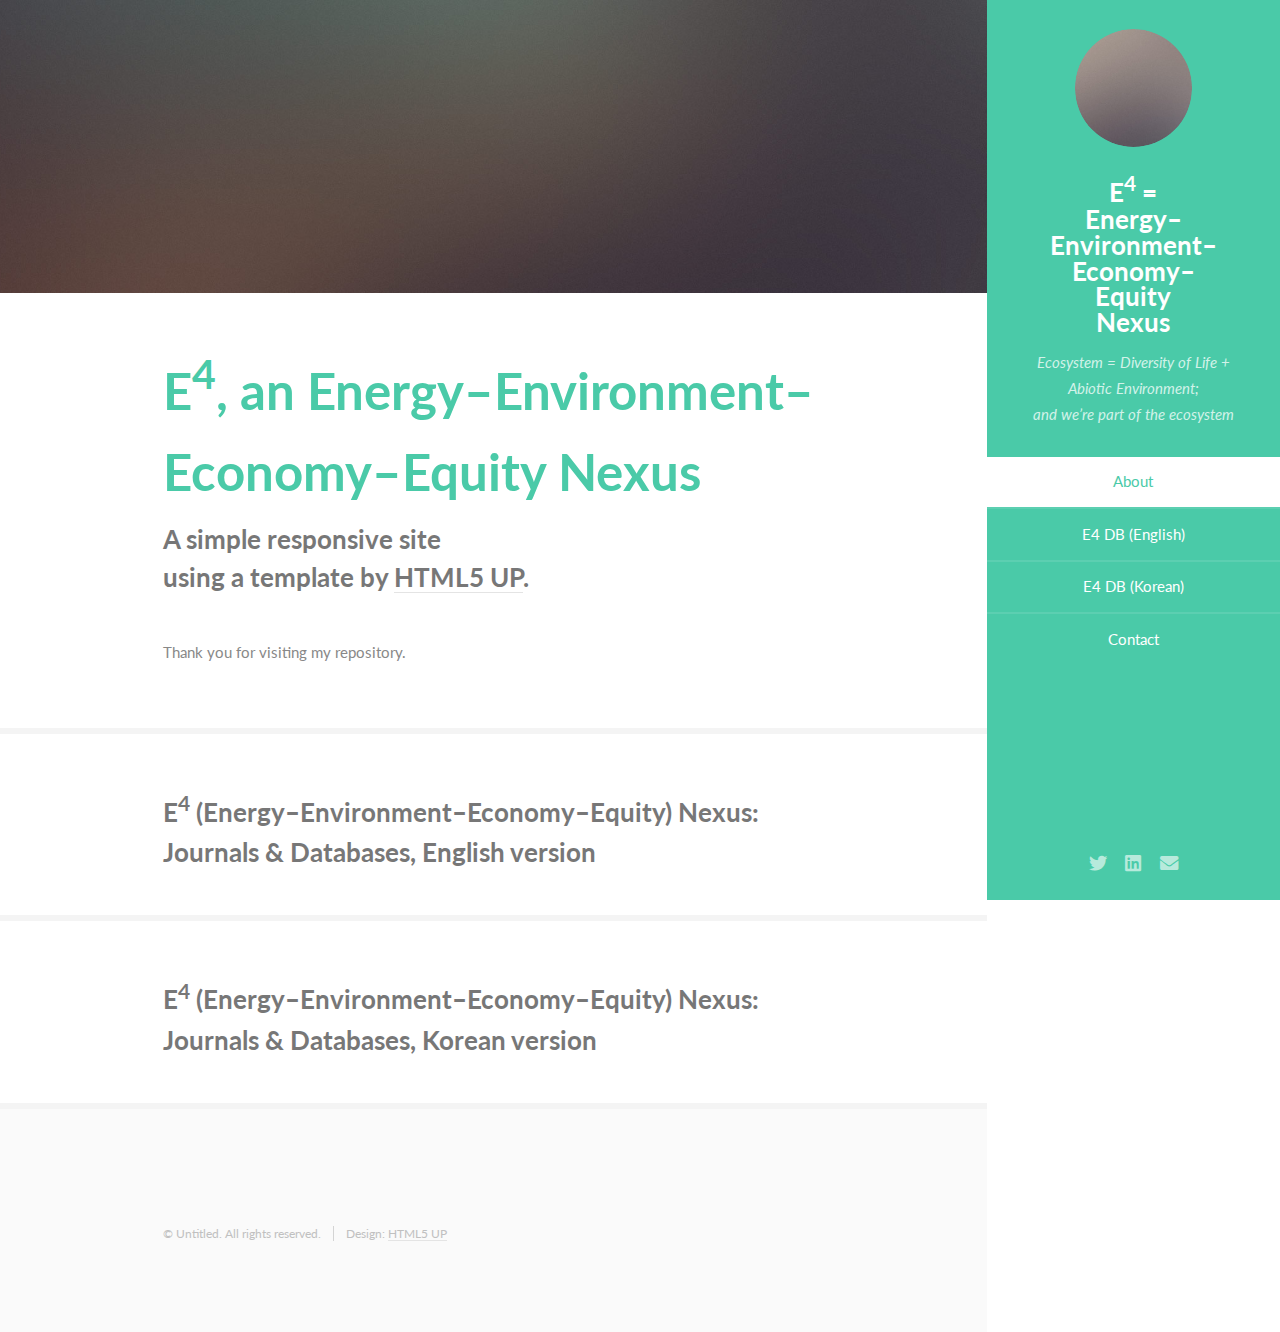
==== commit 265ad382: "Update index.html" ====
--- a/index.html
+++ b/index.html
@@ -7,55 +7,9 @@
 <html>
 	<head>
 		<title>Data, Research and Policy for Sustainable Future</title>
-		    <meta charset="UTF-8" />
-    <meta name="viewport" content="width=device-width, initial-scale=1.0" />
-    <link rel="stylesheet" href="../fonts/css/ibm-plex.css" />
-    <link rel="stylesheet" href="../fonts/css/ibm-plex-sans-kr.css" />
-    <link rel="stylesheet" href="../fonts/css/ibm-plex-sans-kr.min.css" />
-		    <style>
-      body {
-        font-family: IBM Plex Sans, system;
-        font-weight: normal;
-        margin: 0;
-      }
-      h1 {
-        text-align: center;
-        margin-bottom: 0;
-      }
-      .weight-container {
-        display: flex;
-        flex-wrap: wrap;
-        max-width: max-content;
-        margin: 0 auto;
-      }
-      .weight {
-        padding: 1rem;
-        text-align: center;
-      }
-      .family {
-        position: relative;
-      }
-
-      p::before {
-        content: attr(style);
-        display: none;
-        top: -2.5em;
-        left: -50%;
-        right: 50%;
-        background: #171717;
-        padding: 0.5rem;
-        color: white;
-        width: max-content;
-        z-index: 1;
-        font-family: IBM Plex Sans;
-        font-weight: normal;
-      }
-
-      p:hover::before {
-        display: inline-block;
-        position: absolute;
-      }
-    </style>
+		<meta charset="utf-8" />
+		<meta name="viewport" content="width=device-width, initial-scale=1, user-scalable=no" />
+		<link rel="stylesheet" href="assets/css/main.css" />
 	</head>
 	<body class="is-preload">
 
--- a/assets/css/main.css
+++ b/assets/css/main.css
@@ -0,0 +1,3316 @@
+@import url("fontawesome-all.min.css");
+@import url("https://fonts.googleapis.com/css?family=Lato:400,400italic,700,700italic|Source+Code+Pro:400");
+
+/*
+	Read Only by HTML5 UP
+	html5up.net | @ajlkn
+	Free for personal and commercial use under the CCA 3.0 license (html5up.net/license)
+*/
+
+html, body, div, span, applet, object,
+iframe, h1, h2, h3, h4, h5, h6, p, blockquote,
+pre, a, abbr, acronym, address, big, cite,
+code, del, dfn, em, img, ins, kbd, q, s, samp,
+small, strike, strong, sub, sup, tt, var, b,
+u, i, center, dl, dt, dd, ol, ul, li, fieldset,
+form, label, legend, table, caption, tbody,
+tfoot, thead, tr, th, td, article, aside,
+canvas, details, embed, figure, figcaption,
+footer, header, hgroup, menu, nav, output, ruby,
+section, summary, time, mark, audio, video {
+	margin: 0;
+	padding: 0;
+	border: 0;
+	font-size: 100%;
+	font: inherit;
+	vertical-align: baseline;}
+
+article, aside, details, figcaption, figure,
+footer, header, hgroup, menu, nav, section {
+	display: block;}
+
+body {
+	line-height: 1;
+}
+
+ol, ul {
+	list-style: none;
+}
+
+blockquote, q {
+	quotes: none;
+}
+
+	blockquote:before, blockquote:after, q:before, q:after {
+		content: '';
+		content: none;
+	}
+
+table {
+	border-collapse: collapse;
+	border-spacing: 0;
+}
+
+body {
+	-webkit-text-size-adjust: none;
+}
+
+mark {
+	background-color: transparent;
+	color: inherit;
+}
+
+input::-moz-focus-inner {
+	border: 0;
+	padding: 0;
+}
+
+input, select, textarea {
+	-moz-appearance: none;
+	-webkit-appearance: none;
+	-ms-appearance: none;
+	appearance: none;
+}
+
+/* Basic */
+
+	html {
+		box-sizing: border-box;
+	}
+
+	*, *:before, *:after {
+		box-sizing: inherit;
+	}
+
+	body {
+		background: #fff;
+	}
+
+		body.is-preload *, body.is-preload *:before, body.is-preload *:after {
+			-moz-animation: none !important;
+			-webkit-animation: none !important;
+			-ms-animation: none !important;
+			animation: none !important;
+			-moz-transition: none !important;
+			-webkit-transition: none !important;
+			-ms-transition: none !important;
+			transition: none !important;
+		}
+
+	body, input, select, textarea {
+		color: #888;
+		font-family: "Lato", sans-serif;
+		font-size: 16pt;
+		font-weight: 400;
+		line-height: 1.75em;
+	}
+
+	a {
+		-moz-transition: color 0.2s ease-in-out, border-color 0.2s ease-in-out;
+		-webkit-transition: color 0.2s ease-in-out, border-color 0.2s ease-in-out;
+		-ms-transition: color 0.2s ease-in-out, border-color 0.2s ease-in-out;
+		transition: color 0.2s ease-in-out, border-color 0.2s ease-in-out;
+		border-bottom: solid 1px #e4e4e4;
+		color: inherit;
+		text-decoration: none;
+	}
+
+		a:hover {
+			border-bottom-color: transparent;
+			color: #4acaa8 !important;
+		}
+
+	strong, b {
+		color: #777;
+		font-weight: 700;
+	}
+
+	em, i {
+		font-style: italic;
+	}
+
+	p {
+		margin: 0 0 2.25em 0;
+	}
+
+	h1, h2, h3, h4, h5, h6 {
+		color: #777;
+		font-weight: 700;
+		line-height: 1em;
+		margin: 0 0 0.5625em 0;
+	}
+
+		h1 a, h2 a, h3 a, h4 a, h5 a, h6 a {
+			border: 0;
+			color: inherit;
+			text-decoration: none;
+		}
+
+	h2 {
+		font-size: 2em;
+		line-height: 1.5em;
+	}
+
+	h3 {
+		font-size: 1.75em;
+		line-height: 1.5em;
+	}
+
+	h4 {
+		font-size: 1.25em;
+		line-height: 1.5em;
+	}
+
+	h5 {
+		font-size: 0.9em;
+		line-height: 1.5em;
+	}
+
+	h6 {
+		font-size: 0.7em;
+		line-height: 1.5em;
+	}
+
+	sub {
+		font-size: 0.8em;
+		position: relative;
+		top: 0.5em;
+	}
+
+	sup {
+		font-size: 0.8em;
+		position: relative;
+		top: -0.5em;
+	}
+
+	hr {
+		border: 0;
+		border-bottom: solid 2px #f4f4f4;
+		margin: 2.25em 0;
+	}
+
+		hr.major {
+			margin: 3.375em 0;
+		}
+
+	blockquote {
+		border-left: solid 8px #e4e4e4;
+		font-style: italic;
+		margin: 0 0 2.25em 0;
+		padding: 0.5em 0 0.5em 2em;
+	}
+
+	code {
+		background: #555;
+		border-radius: 5px;
+		color: #fff;
+		font-family: "Source Code Pro", monospace;
+		font-size: 0.9em;
+		margin: 0 0.25em;
+		padding: 0.25em 0.65em;
+	}
+
+	pre {
+		font-family: "Source Code Pro", monospace;
+		font-size: 0.9em;
+		margin: 0 0 2.25em 0;
+	}
+
+		pre code {
+			-webkit-overflow-scrolling: touch;
+			display: block;
+			line-height: 1.5em;
+			overflow-x: auto;
+			padding: 1em 1.5em;
+		}
+
+	.align-left {
+		text-align: left;
+	}
+
+	.align-center {
+		text-align: center;
+	}
+
+	.align-right {
+		text-align: right;
+	}
+
+/* Row */
+
+	.row {
+		display: flex;
+		flex-wrap: wrap;
+		box-sizing: border-box;
+		align-items: stretch;
+	}
+
+		.row > * {
+			box-sizing: border-box;
+		}
+
+		.row.gtr-uniform > * > :last-child {
+			margin-bottom: 0;
+		}
+
+		.row.aln-left {
+			justify-content: flex-start;
+		}
+
+		.row.aln-center {
+			justify-content: center;
+		}
+
+		.row.aln-right {
+			justify-content: flex-end;
+		}
+
+		.row.aln-top {
+			align-items: flex-start;
+		}
+
+		.row.aln-middle {
+			align-items: center;
+		}
+
+		.row.aln-bottom {
+			align-items: flex-end;
+		}
+
+		.row > .imp {
+			order: -1;
+		}
+
+		.row > .col-1 {
+			width: 8.33333%;
+		}
+
+		.row > .off-1 {
+			margin-left: 8.33333%;
+		}
+
+		.row > .col-2 {
+			width: 16.66667%;
+		}
+
+		.row > .off-2 {
+			margin-left: 16.66667%;
+		}
+
+		.row > .col-3 {
+			width: 25%;
+		}
+
+		.row > .off-3 {
+			margin-left: 25%;
+		}
+
+		.row > .col-4 {
+			width: 33.33333%;
+		}
+
+		.row > .off-4 {
+			margin-left: 33.33333%;
+		}
+
+		.row > .col-5 {
+			width: 41.66667%;
+		}
+
+		.row > .off-5 {
+			margin-left: 41.66667%;
+		}
+
+		.row > .col-6 {
+			width: 50%;
+		}
+
+		.row > .off-6 {
+			margin-left: 50%;
+		}
+
+		.row > .col-7 {
+			width: 58.33333%;
+		}
+
+		.row > .off-7 {
+			margin-left: 58.33333%;
+		}
+
+		.row > .col-8 {
+			width: 66.66667%;
+		}
+
+		.row > .off-8 {
+			margin-left: 66.66667%;
+		}
+
+		.row > .col-9 {
+			width: 75%;
+		}
+
+		.row > .off-9 {
+			margin-left: 75%;
+		}
+
+		.row > .col-10 {
+			width: 83.33333%;
+		}
+
+		.row > .off-10 {
+			margin-left: 83.33333%;
+		}
+
+		.row > .col-11 {
+			width: 91.66667%;
+		}
+
+		.row > .off-11 {
+			margin-left: 91.66667%;
+		}
+
+		.row > .col-12 {
+			width: 100%;
+		}
+
+		.row > .off-12 {
+			margin-left: 100%;
+		}
+
+		.row.gtr-0 {
+			margin-top: 0;
+			margin-left: 0em;
+		}
+
+			.row.gtr-0 > * {
+				padding: 0 0 0 0em;
+			}
+
+			.row.gtr-0.gtr-uniform {
+				margin-top: 0em;
+			}
+
+				.row.gtr-0.gtr-uniform > * {
+					padding-top: 0em;
+				}
+
+		.row.gtr-25 {
+			margin-top: 0;
+			margin-left: -0.5em;
+		}
+
+			.row.gtr-25 > * {
+				padding: 0 0 0 0.5em;
+			}
+
+			.row.gtr-25.gtr-uniform {
+				margin-top: -0.5em;
+			}
+
+				.row.gtr-25.gtr-uniform > * {
+					padding-top: 0.5em;
+				}
+
+		.row.gtr-50 {
+			margin-top: 0;
+			margin-left: -1em;
+		}
+
+			.row.gtr-50 > * {
+				padding: 0 0 0 1em;
+			}
+
+			.row.gtr-50.gtr-uniform {
+				margin-top: -1em;
+			}
+
+				.row.gtr-50.gtr-uniform > * {
+					padding-top: 1em;
+				}
+
+		.row {
+			margin-top: 0;
+			margin-left: -2em;
+		}
+
+			.row > * {
+				padding: 0 0 0 2em;
+			}
+
+			.row.gtr-uniform {
+				margin-top: -2em;
+			}
+
+				.row.gtr-uniform > * {
+					padding-top: 2em;
+				}
+
+		.row.gtr-150 {
+			margin-top: 0;
+			margin-left: -3em;
+		}
+
+			.row.gtr-150 > * {
+				padding: 0 0 0 3em;
+			}
+
+			.row.gtr-150.gtr-uniform {
+				margin-top: -3em;
+			}
+
+				.row.gtr-150.gtr-uniform > * {
+					padding-top: 3em;
+				}
+
+		.row.gtr-200 {
+			margin-top: 0;
+			margin-left: -4em;
+		}
+
+			.row.gtr-200 > * {
+				padding: 0 0 0 4em;
+			}
+
+			.row.gtr-200.gtr-uniform {
+				margin-top: -4em;
+			}
+
+				.row.gtr-200.gtr-uniform > * {
+					padding-top: 4em;
+				}
+
+		@media screen and (max-width: 1680px) {
+
+			.row {
+				display: flex;
+				flex-wrap: wrap;
+				box-sizing: border-box;
+				align-items: stretch;
+			}
+
+				.row > * {
+					box-sizing: border-box;
+				}
+
+				.row.gtr-uniform > * > :last-child {
+					margin-bottom: 0;
+				}
+
+				.row.aln-left {
+					justify-content: flex-start;
+				}
+
+				.row.aln-center {
+					justify-content: center;
+				}
+
+				.row.aln-right {
+					justify-content: flex-end;
+				}
+
+				.row.aln-top {
+					align-items: flex-start;
+				}
+
+				.row.aln-middle {
+					align-items: center;
+				}
+
+				.row.aln-bottom {
+					align-items: flex-end;
+				}
+
+				.row > .imp-xlarge {
+					order: -1;
+				}
+
+				.row > .col-1-xlarge {
+					width: 8.33333%;
+				}
+
+				.row > .off-1-xlarge {
+					margin-left: 8.33333%;
+				}
+
+				.row > .col-2-xlarge {
+					width: 16.66667%;
+				}
+
+				.row > .off-2-xlarge {
+					margin-left: 16.66667%;
+				}
+
+				.row > .col-3-xlarge {
+					width: 25%;
+				}
+
+				.row > .off-3-xlarge {
+					margin-left: 25%;
+				}
+
+				.row > .col-4-xlarge {
+					width: 33.33333%;
+				}
+
+				.row > .off-4-xlarge {
+					margin-left: 33.33333%;
+				}
+
+				.row > .col-5-xlarge {
+					width: 41.66667%;
+				}
+
+				.row > .off-5-xlarge {
+					margin-left: 41.66667%;
+				}
+
+				.row > .col-6-xlarge {
+					width: 50%;
+				}
+
+				.row > .off-6-xlarge {
+					margin-left: 50%;
+				}
+
+				.row > .col-7-xlarge {
+					width: 58.33333%;
+				}
+
+				.row > .off-7-xlarge {
+					margin-left: 58.33333%;
+				}
+
+				.row > .col-8-xlarge {
+					width: 66.66667%;
+				}
+
+				.row > .off-8-xlarge {
+					margin-left: 66.66667%;
+				}
+
+				.row > .col-9-xlarge {
+					width: 75%;
+				}
+
+				.row > .off-9-xlarge {
+					margin-left: 75%;
+				}
+
+				.row > .col-10-xlarge {
+					width: 83.33333%;
+				}
+
+				.row > .off-10-xlarge {
+					margin-left: 83.33333%;
+				}
+
+				.row > .col-11-xlarge {
+					width: 91.66667%;
+				}
+
+				.row > .off-11-xlarge {
+					margin-left: 91.66667%;
+				}
+
+				.row > .col-12-xlarge {
+					width: 100%;
+				}
+
+				.row > .off-12-xlarge {
+					margin-left: 100%;
+				}
+
+				.row.gtr-0 {
+					margin-top: 0;
+					margin-left: 0em;
+				}
+
+					.row.gtr-0 > * {
+						padding: 0 0 0 0em;
+					}
+
+					.row.gtr-0.gtr-uniform {
+						margin-top: 0em;
+					}
+
+						.row.gtr-0.gtr-uniform > * {
+							padding-top: 0em;
+						}
+
+				.row.gtr-25 {
+					margin-top: 0;
+					margin-left: -0.5em;
+				}
+
+					.row.gtr-25 > * {
+						padding: 0 0 0 0.5em;
+					}
+
+					.row.gtr-25.gtr-uniform {
+						margin-top: -0.5em;
+					}
+
+						.row.gtr-25.gtr-uniform > * {
+							padding-top: 0.5em;
+						}
+
+				.row.gtr-50 {
+					margin-top: 0;
+					margin-left: -1em;
+				}
+
+					.row.gtr-50 > * {
+						padding: 0 0 0 1em;
+					}
+
+					.row.gtr-50.gtr-uniform {
+						margin-top: -1em;
+					}
+
+						.row.gtr-50.gtr-uniform > * {
+							padding-top: 1em;
+						}
+
+				.row {
+					margin-top: 0;
+					margin-left: -2em;
+				}
+
+					.row > * {
+						padding: 0 0 0 2em;
+					}
+
+					.row.gtr-uniform {
+						margin-top: -2em;
+					}
+
+						.row.gtr-uniform > * {
+							padding-top: 2em;
+						}
+
+				.row.gtr-150 {
+					margin-top: 0;
+					margin-left: -3em;
+				}
+
+					.row.gtr-150 > * {
+						padding: 0 0 0 3em;
+					}
+
+					.row.gtr-150.gtr-uniform {
+						margin-top: -3em;
+					}
+
+						.row.gtr-150.gtr-uniform > * {
+							padding-top: 3em;
+						}
+
+				.row.gtr-200 {
+					margin-top: 0;
+					margin-left: -4em;
+				}
+
+					.row.gtr-200 > * {
+						padding: 0 0 0 4em;
+					}
+
+					.row.gtr-200.gtr-uniform {
+						margin-top: -4em;
+					}
+
+						.row.gtr-200.gtr-uniform > * {
+							padding-top: 4em;
+						}
+
+		}
+
+		@media screen and (max-width: 1280px) {
+
+			.row {
+				display: flex;
+				flex-wrap: wrap;
+				box-sizing: border-box;
+				align-items: stretch;
+			}
+
+				.row > * {
+					box-sizing: border-box;
+				}
+
+				.row.gtr-uniform > * > :last-child {
+					margin-bottom: 0;
+				}
+
+				.row.aln-left {
+					justify-content: flex-start;
+				}
+
+				.row.aln-center {
+					justify-content: center;
+				}
+
+				.row.aln-right {
+					justify-content: flex-end;
+				}
+
+				.row.aln-top {
+					align-items: flex-start;
+				}
+
+				.row.aln-middle {
+					align-items: center;
+				}
+
+				.row.aln-bottom {
+					align-items: flex-end;
+				}
+
+				.row > .imp-large {
+					order: -1;
+				}
+
+				.row > .col-1-large {
+					width: 8.33333%;
+				}
+
+				.row > .off-1-large {
+					margin-left: 8.33333%;
+				}
+
+				.row > .col-2-large {
+					width: 16.66667%;
+				}
+
+				.row > .off-2-large {
+					margin-left: 16.66667%;
+				}
+
+				.row > .col-3-large {
+					width: 25%;
+				}
+
+				.row > .off-3-large {
+					margin-left: 25%;
+				}
+
+				.row > .col-4-large {
+					width: 33.33333%;
+				}
+
+				.row > .off-4-large {
+					margin-left: 33.33333%;
+				}
+
+				.row > .col-5-large {
+					width: 41.66667%;
+				}
+
+				.row > .off-5-large {
+					margin-left: 41.66667%;
+				}
+
+				.row > .col-6-large {
+					width: 50%;
+				}
+
+				.row > .off-6-large {
+					margin-left: 50%;
+				}
+
+				.row > .col-7-large {
+					width: 58.33333%;
+				}
+
+				.row > .off-7-large {
+					margin-left: 58.33333%;
+				}
+
+				.row > .col-8-large {
+					width: 66.66667%;
+				}
+
+				.row > .off-8-large {
+					margin-left: 66.66667%;
+				}
+
+				.row > .col-9-large {
+					width: 75%;
+				}
+
+				.row > .off-9-large {
+					margin-left: 75%;
+				}
+
+				.row > .col-10-large {
+					width: 83.33333%;
+				}
+
+				.row > .off-10-large {
+					margin-left: 83.33333%;
+				}
+
+				.row > .col-11-large {
+					width: 91.66667%;
+				}
+
+				.row > .off-11-large {
+					margin-left: 91.66667%;
+				}
+
+				.row > .col-12-large {
+					width: 100%;
+				}
+
+				.row > .off-12-large {
+					margin-left: 100%;
+				}
+
+				.row.gtr-0 {
+					margin-top: 0;
+					margin-left: 0em;
+				}
+
+					.row.gtr-0 > * {
+						padding: 0 0 0 0em;
+					}
+
+					.row.gtr-0.gtr-uniform {
+						margin-top: 0em;
+					}
+
+						.row.gtr-0.gtr-uniform > * {
+							padding-top: 0em;
+						}
+
+				.row.gtr-25 {
+					margin-top: 0;
+					margin-left: -0.375em;
+				}
+
+					.row.gtr-25 > * {
+						padding: 0 0 0 0.375em;
+					}
+
+					.row.gtr-25.gtr-uniform {
+						margin-top: -0.375em;
+					}
+
+						.row.gtr-25.gtr-uniform > * {
+							padding-top: 0.375em;
+						}
+
+				.row.gtr-50 {
+					margin-top: 0;
+					margin-left: -0.75em;
+				}
+
+					.row.gtr-50 > * {
+						padding: 0 0 0 0.75em;
+					}
+
+					.row.gtr-50.gtr-uniform {
+						margin-top: -0.75em;
+					}
+
+						.row.gtr-50.gtr-uniform > * {
+							padding-top: 0.75em;
+						}
+
+				.row {
+					margin-top: 0;
+					margin-left: -1.5em;
+				}
+
+					.row > * {
+						padding: 0 0 0 1.5em;
+					}
+
+					.row.gtr-uniform {
+						margin-top: -1.5em;
+					}
+
+						.row.gtr-uniform > * {
+							padding-top: 1.5em;
+						}
+
+				.row.gtr-150 {
+					margin-top: 0;
+					margin-left: -2.25em;
+				}
+
+					.row.gtr-150 > * {
+						padding: 0 0 0 2.25em;
+					}
+
+					.row.gtr-150.gtr-uniform {
+						margin-top: -2.25em;
+					}
+
+						.row.gtr-150.gtr-uniform > * {
+							padding-top: 2.25em;
+						}
+
+				.row.gtr-200 {
+					margin-top: 0;
+					margin-left: -3em;
+				}
+
+					.row.gtr-200 > * {
+						padding: 0 0 0 3em;
+					}
+
+					.row.gtr-200.gtr-uniform {
+						margin-top: -3em;
+					}
+
+						.row.gtr-200.gtr-uniform > * {
+							padding-top: 3em;
+						}
+
+		}
+
+		@media screen and (max-width: 1024px) {
+
+			.row {
+				display: flex;
+				flex-wrap: wrap;
+				box-sizing: border-box;
+				align-items: stretch;
+			}
+
+				.row > * {
+					box-sizing: border-box;
+				}
+
+				.row.gtr-uniform > * > :last-child {
+					margin-bottom: 0;
+				}
+
+				.row.aln-left {
+					justify-content: flex-start;
+				}
+
+				.row.aln-center {
+					justify-content: center;
+				}
+
+				.row.aln-right {
+					justify-content: flex-end;
+				}
+
+				.row.aln-top {
+					align-items: flex-start;
+				}
+
+				.row.aln-middle {
+					align-items: center;
+				}
+
+				.row.aln-bottom {
+					align-items: flex-end;
+				}
+
+				.row > .imp-medium {
+					order: -1;
+				}
+
+				.row > .col-1-medium {
+					width: 8.33333%;
+				}
+
+				.row > .off-1-medium {
+					margin-left: 8.33333%;
+				}
+
+				.row > .col-2-medium {
+					width: 16.66667%;
+				}
+
+				.row > .off-2-medium {
+					margin-left: 16.66667%;
+				}
+
+				.row > .col-3-medium {
+					width: 25%;
+				}
+
+				.row > .off-3-medium {
+					margin-left: 25%;
+				}
+
+				.row > .col-4-medium {
+					width: 33.33333%;
+				}
+
+				.row > .off-4-medium {
+					margin-left: 33.33333%;
+				}
+
+				.row > .col-5-medium {
+					width: 41.66667%;
+				}
+
+				.row > .off-5-medium {
+					margin-left: 41.66667%;
+				}
+
+				.row > .col-6-medium {
+					width: 50%;
+				}
+
+				.row > .off-6-medium {
+					margin-left: 50%;
+				}
+
+				.row > .col-7-medium {
+					width: 58.33333%;
+				}
+
+				.row > .off-7-medium {
+					margin-left: 58.33333%;
+				}
+
+				.row > .col-8-medium {
+					width: 66.66667%;
+				}
+
+				.row > .off-8-medium {
+					margin-left: 66.66667%;
+				}
+
+				.row > .col-9-medium {
+					width: 75%;
+				}
+
+				.row > .off-9-medium {
+					margin-left: 75%;
+				}
+
+				.row > .col-10-medium {
+					width: 83.33333%;
+				}
+
+				.row > .off-10-medium {
+					margin-left: 83.33333%;
+				}
+
+				.row > .col-11-medium {
+					width: 91.66667%;
+				}
+
+				.row > .off-11-medium {
+					margin-left: 91.66667%;
+				}
+
+				.row > .col-12-medium {
+					width: 100%;
+				}
+
+				.row > .off-12-medium {
+					margin-left: 100%;
+				}
+
+				.row.gtr-0 {
+					margin-top: 0;
+					margin-left: 0em;
+				}
+
+					.row.gtr-0 > * {
+						padding: 0 0 0 0em;
+					}
+
+					.row.gtr-0.gtr-uniform {
+						margin-top: 0em;
+					}
+
+						.row.gtr-0.gtr-uniform > * {
+							padding-top: 0em;
+						}
+
+				.row.gtr-25 {
+					margin-top: 0;
+					margin-left: -0.375em;
+				}
+
+					.row.gtr-25 > * {
+						padding: 0 0 0 0.375em;
+					}
+
+					.row.gtr-25.gtr-uniform {
+						margin-top: -0.375em;
+					}
+
+						.row.gtr-25.gtr-uniform > * {
+							padding-top: 0.375em;
+						}
+
+				.row.gtr-50 {
+					margin-top: 0;
+					margin-left: -0.75em;
+				}
+
+					.row.gtr-50 > * {
+						padding: 0 0 0 0.75em;
+					}
+
+					.row.gtr-50.gtr-uniform {
+						margin-top: -0.75em;
+					}
+
+						.row.gtr-50.gtr-uniform > * {
+							padding-top: 0.75em;
+						}
+
+				.row {
+					margin-top: 0;
+					margin-left: -1.5em;
+				}
+
+					.row > * {
+						padding: 0 0 0 1.5em;
+					}
+
+					.row.gtr-uniform {
+						margin-top: -1.5em;
+					}
+
+						.row.gtr-uniform > * {
+							padding-top: 1.5em;
+						}
+
+				.row.gtr-150 {
+					margin-top: 0;
+					margin-left: -2.25em;
+				}
+
+					.row.gtr-150 > * {
+						padding: 0 0 0 2.25em;
+					}
+
+					.row.gtr-150.gtr-uniform {
+						margin-top: -2.25em;
+					}
+
+						.row.gtr-150.gtr-uniform > * {
+							padding-top: 2.25em;
+						}
+
+				.row.gtr-200 {
+					margin-top: 0;
+					margin-left: -3em;
+				}
+
+					.row.gtr-200 > * {
+						padding: 0 0 0 3em;
+					}
+
+					.row.gtr-200.gtr-uniform {
+						margin-top: -3em;
+					}
+
+						.row.gtr-200.gtr-uniform > * {
+							padding-top: 3em;
+						}
+
+		}
+
+		@media screen and (max-width: 736px) {
+
+			.row {
+				display: flex;
+				flex-wrap: wrap;
+				box-sizing: border-box;
+				align-items: stretch;
+			}
+
+				.row > * {
+					box-sizing: border-box;
+				}
+
+				.row.gtr-uniform > * > :last-child {
+					margin-bottom: 0;
+				}
+
+				.row.aln-left {
+					justify-content: flex-start;
+				}
+
+				.row.aln-center {
+					justify-content: center;
+				}
+
+				.row.aln-right {
+					justify-content: flex-end;
+				}
+
+				.row.aln-top {
+					align-items: flex-start;
+				}
+
+				.row.aln-middle {
+					align-items: center;
+				}
+
+				.row.aln-bottom {
+					align-items: flex-end;
+				}
+
+				.row > .imp-small {
+					order: -1;
+				}
+
+				.row > .col-1-small {
+					width: 8.33333%;
+				}
+
+				.row > .off-1-small {
+					margin-left: 8.33333%;
+				}
+
+				.row > .col-2-small {
+					width: 16.66667%;
+				}
+
+				.row > .off-2-small {
+					margin-left: 16.66667%;
+				}
+
+				.row > .col-3-small {
+					width: 25%;
+				}
+
+				.row > .off-3-small {
+					margin-left: 25%;
+				}
+
+				.row > .col-4-small {
+					width: 33.33333%;
+				}
+
+				.row > .off-4-small {
+					margin-left: 33.33333%;
+				}
+
+				.row > .col-5-small {
+					width: 41.66667%;
+				}
+
+				.row > .off-5-small {
+					margin-left: 41.66667%;
+				}
+
+				.row > .col-6-small {
+					width: 50%;
+				}
+
+				.row > .off-6-small {
+					margin-left: 50%;
+				}
+
+				.row > .col-7-small {
+					width: 58.33333%;
+				}
+
+				.row > .off-7-small {
+					margin-left: 58.33333%;
+				}
+
+				.row > .col-8-small {
+					width: 66.66667%;
+				}
+
+				.row > .off-8-small {
+					margin-left: 66.66667%;
+				}
+
+				.row > .col-9-small {
+					width: 75%;
+				}
+
+				.row > .off-9-small {
+					margin-left: 75%;
+				}
+
+				.row > .col-10-small {
+					width: 83.33333%;
+				}
+
+				.row > .off-10-small {
+					margin-left: 83.33333%;
+				}
+
+				.row > .col-11-small {
+					width: 91.66667%;
+				}
+
+				.row > .off-11-small {
+					margin-left: 91.66667%;
+				}
+
+				.row > .col-12-small {
+					width: 100%;
+				}
+
+				.row > .off-12-small {
+					margin-left: 100%;
+				}
+
+				.row.gtr-0 {
+					margin-top: 0;
+					margin-left: 0em;
+				}
+
+					.row.gtr-0 > * {
+						padding: 0 0 0 0em;
+					}
+
+					.row.gtr-0.gtr-uniform {
+						margin-top: 0em;
+					}
+
+						.row.gtr-0.gtr-uniform > * {
+							padding-top: 0em;
+						}
+
+				.row.gtr-25 {
+					margin-top: 0;
+					margin-left: -0.3125em;
+				}
+
+					.row.gtr-25 > * {
+						padding: 0 0 0 0.3125em;
+					}
+
+					.row.gtr-25.gtr-uniform {
+						margin-top: -0.3125em;
+					}
+
+						.row.gtr-25.gtr-uniform > * {
+							padding-top: 0.3125em;
+						}
+
+				.row.gtr-50 {
+					margin-top: 0;
+					margin-left: -0.625em;
+				}
+
+					.row.gtr-50 > * {
+						padding: 0 0 0 0.625em;
+					}
+
+					.row.gtr-50.gtr-uniform {
+						margin-top: -0.625em;
+					}
+
+						.row.gtr-50.gtr-uniform > * {
+							padding-top: 0.625em;
+						}
+
+				.row {
+					margin-top: 0;
+					margin-left: -1.25em;
+				}
+
+					.row > * {
+						padding: 0 0 0 1.25em;
+					}
+
+					.row.gtr-uniform {
+						margin-top: -1.25em;
+					}
+
+						.row.gtr-uniform > * {
+							padding-top: 1.25em;
+						}
+
+				.row.gtr-150 {
+					margin-top: 0;
+					margin-left: -1.875em;
+				}
+
+					.row.gtr-150 > * {
+						padding: 0 0 0 1.875em;
+					}
+
+					.row.gtr-150.gtr-uniform {
+						margin-top: -1.875em;
+					}
+
+						.row.gtr-150.gtr-uniform > * {
+							padding-top: 1.875em;
+						}
+
+				.row.gtr-200 {
+					margin-top: 0;
+					margin-left: -2.5em;
+				}
+
+					.row.gtr-200 > * {
+						padding: 0 0 0 2.5em;
+					}
+
+					.row.gtr-200.gtr-uniform {
+						margin-top: -2.5em;
+					}
+
+						.row.gtr-200.gtr-uniform > * {
+							padding-top: 2.5em;
+						}
+
+		}
+
+		@media screen and (max-width: 480px) {
+
+			.row {
+				display: flex;
+				flex-wrap: wrap;
+				box-sizing: border-box;
+				align-items: stretch;
+			}
+
+				.row > * {
+					box-sizing: border-box;
+				}
+
+				.row.gtr-uniform > * > :last-child {
+					margin-bottom: 0;
+				}
+
+				.row.aln-left {
+					justify-content: flex-start;
+				}
+
+				.row.aln-center {
+					justify-content: center;
+				}
+
+				.row.aln-right {
+					justify-content: flex-end;
+				}
+
+				.row.aln-top {
+					align-items: flex-start;
+				}
+
+				.row.aln-middle {
+					align-items: center;
+				}
+
+				.row.aln-bottom {
+					align-items: flex-end;
+				}
+
+				.row > .imp-xsmall {
+					order: -1;
+				}
+
+				.row > .col-1-xsmall {
+					width: 8.33333%;
+				}
+
+				.row > .off-1-xsmall {
+					margin-left: 8.33333%;
+				}
+
+				.row > .col-2-xsmall {
+					width: 16.66667%;
+				}
+
+				.row > .off-2-xsmall {
+					margin-left: 16.66667%;
+				}
+
+				.row > .col-3-xsmall {
+					width: 25%;
+				}
+
+				.row > .off-3-xsmall {
+					margin-left: 25%;
+				}
+
+				.row > .col-4-xsmall {
+					width: 33.33333%;
+				}
+
+				.row > .off-4-xsmall {
+					margin-left: 33.33333%;
+				}
+
+				.row > .col-5-xsmall {
+					width: 41.66667%;
+				}
+
+				.row > .off-5-xsmall {
+					margin-left: 41.66667%;
+				}
+
+				.row > .col-6-xsmall {
+					width: 50%;
+				}
+
+				.row > .off-6-xsmall {
+					margin-left: 50%;
+				}
+
+				.row > .col-7-xsmall {
+					width: 58.33333%;
+				}
+
+				.row > .off-7-xsmall {
+					margin-left: 58.33333%;
+				}
+
+				.row > .col-8-xsmall {
+					width: 66.66667%;
+				}
+
+				.row > .off-8-xsmall {
+					margin-left: 66.66667%;
+				}
+
+				.row > .col-9-xsmall {
+					width: 75%;
+				}
+
+				.row > .off-9-xsmall {
+					margin-left: 75%;
+				}
+
+				.row > .col-10-xsmall {
+					width: 83.33333%;
+				}
+
+				.row > .off-10-xsmall {
+					margin-left: 83.33333%;
+				}
+
+				.row > .col-11-xsmall {
+					width: 91.66667%;
+				}
+
+				.row > .off-11-xsmall {
+					margin-left: 91.66667%;
+				}
+
+				.row > .col-12-xsmall {
+					width: 100%;
+				}
+
+				.row > .off-12-xsmall {
+					margin-left: 100%;
+				}
+
+				.row.gtr-0 {
+					margin-top: 0;
+					margin-left: 0em;
+				}
+
+					.row.gtr-0 > * {
+						padding: 0 0 0 0em;
+					}
+
+					.row.gtr-0.gtr-uniform {
+						margin-top: 0em;
+					}
+
+						.row.gtr-0.gtr-uniform > * {
+							padding-top: 0em;
+						}
+
+				.row.gtr-25 {
+					margin-top: 0;
+					margin-left: -0.3125em;
+				}
+
+					.row.gtr-25 > * {
+						padding: 0 0 0 0.3125em;
+					}
+
+					.row.gtr-25.gtr-uniform {
+						margin-top: -0.3125em;
+					}
+
+						.row.gtr-25.gtr-uniform > * {
+							padding-top: 0.3125em;
+						}
+
+				.row.gtr-50 {
+					margin-top: 0;
+					margin-left: -0.625em;
+				}
+
+					.row.gtr-50 > * {
+						padding: 0 0 0 0.625em;
+					}
+
+					.row.gtr-50.gtr-uniform {
+						margin-top: -0.625em;
+					}
+
+						.row.gtr-50.gtr-uniform > * {
+							padding-top: 0.625em;
+						}
+
+				.row {
+					margin-top: 0;
+					margin-left: -1.25em;
+				}
+
+					.row > * {
+						padding: 0 0 0 1.25em;
+					}
+
+					.row.gtr-uniform {
+						margin-top: -1.25em;
+					}
+
+						.row.gtr-uniform > * {
+							padding-top: 1.25em;
+						}
+
+				.row.gtr-150 {
+					margin-top: 0;
+					margin-left: -1.875em;
+				}
+
+					.row.gtr-150 > * {
+						padding: 0 0 0 1.875em;
+					}
+
+					.row.gtr-150.gtr-uniform {
+						margin-top: -1.875em;
+					}
+
+						.row.gtr-150.gtr-uniform > * {
+							padding-top: 1.875em;
+						}
+
+				.row.gtr-200 {
+					margin-top: 0;
+					margin-left: -2.5em;
+				}
+
+					.row.gtr-200 > * {
+						padding: 0 0 0 2.5em;
+					}
+
+					.row.gtr-200.gtr-uniform {
+						margin-top: -2.5em;
+					}
+
+						.row.gtr-200.gtr-uniform > * {
+							padding-top: 2.5em;
+						}
+
+		}
+
+/* Container */
+
+	.container {
+		margin: 0 auto;
+		max-width: calc(100% - 4.5em);
+		width: 45em;
+	}
+
+		.container.xsmall {
+			width: 11.25em;
+		}
+
+		.container.small {
+			width: 22.5em;
+		}
+
+		.container.medium {
+			width: 33.75em;
+		}
+
+		.container.large {
+			width: 56.25em;
+		}
+
+		.container.xlarge {
+			width: 67.5em;
+		}
+
+		.container.max {
+			width: 100%;
+		}
+
+		@media screen and (max-width: 1024px) {
+
+			.container {
+				width: 100% !important;
+			}
+
+		}
+
+		@media screen and (max-width: 480px) {
+
+			.container {
+				max-width: calc(100% - 3.375em);
+			}
+
+		}
+
+/* Section/Article */
+
+	section.special, article.special {
+		text-align: center;
+	}
+
+	header p {
+		color: #aaa;
+		position: relative;
+		margin: 0 0 1.6875em 0;
+	}
+
+	header h2 + p {
+		font-size: 1.25em;
+		margin-top: -0.5em;
+		line-height: 1.5em;
+	}
+
+	header h3 + p {
+		font-size: 1.1em;
+		margin-top: -0.35em;
+		line-height: 1.5em;
+	}
+
+	header h4 + p,
+	header h5 + p,
+	header h6 + p {
+		font-size: 0.9em;
+		margin-top: -0.25em;
+		line-height: 1.5em;
+	}
+
+	header.major h2 {
+		color: #4acaa8;
+		font-size: 3.5em;
+	}
+
+		header.major h2 + p {
+			color: #777;
+			font-size: 1.75em;
+			font-weight: 700;
+			margin-top: -0.75em;
+		}
+
+/* Form */
+
+	form {
+		margin: 0 0 2.25em 0;
+	}
+
+	label {
+		color: #777;
+		display: block;
+		font-size: 0.9em;
+		font-weight: 700;
+		margin: 0 0 1.125em 0;
+	}
+
+	input::-moz-focus-inner {
+		border: 0;
+		padding: 0;
+	}
+
+	input[type="text"],
+	input[type="password"],
+	input[type="email"],
+	select,
+	textarea {
+		-moz-appearance: none;
+		-webkit-appearance: none;
+		-ms-appearance: none;
+		appearance: none;
+		border-radius: 5px;
+		border: none;
+		border: solid 2px #e4e4e4;
+		color: inherit;
+		display: block;
+		outline: 0;
+		padding: 0 1em;
+		text-decoration: none;
+		width: 100%;
+	}
+
+		input[type="text"]:invalid,
+		input[type="password"]:invalid,
+		input[type="email"]:invalid,
+		select:invalid,
+		textarea:invalid {
+			box-shadow: none;
+		}
+
+		input[type="text"]:focus,
+		input[type="password"]:focus,
+		input[type="email"]:focus,
+		select:focus,
+		textarea:focus {
+			border-color: #4acaa8;
+		}
+
+	select {
+		background-image: url("data:image/svg+xml;charset=utf8,%3Csvg xmlns='http://www.w3.org/2000/svg' width='40' height='40' preserveAspectRatio='none' viewBox='0 0 40 40'%3E%3Cpath d='M9.4,12.3l10.4,10.4l10.4-10.4c0.2-0.2,0.5-0.4,0.9-0.4c0.3,0,0.6,0.1,0.9,0.4l3.3,3.3c0.2,0.2,0.4,0.5,0.4,0.9 c0,0.4-0.1,0.6-0.4,0.9L20.7,31.9c-0.2,0.2-0.5,0.4-0.9,0.4c-0.3,0-0.6-0.1-0.9-0.4L4.3,17.3c-0.2-0.2-0.4-0.5-0.4-0.9 c0-0.4,0.1-0.6,0.4-0.9l3.3-3.3c0.2-0.2,0.5-0.4,0.9-0.4S9.1,12.1,9.4,12.3z' fill='%23e4e4e4' /%3E%3C/svg%3E");
+		background-size: 1.25em;
+		background-repeat: no-repeat;
+		background-position: calc(100% - 1em) center;
+		height: 2.75em;
+		padding-right: 2.75em;
+		text-overflow: ellipsis;
+	}
+
+		select option {
+			color: #777;
+			background: #fff;
+		}
+
+		select:focus::-ms-value {
+			background-color: transparent;
+		}
+
+		select::-ms-expand {
+			display: none;
+		}
+
+	input[type="text"],
+	input[type="password"],
+	input[type="email"],
+	select {
+		height: 2.75em;
+	}
+
+	textarea {
+		padding: 0.75em 1em;
+	}
+
+	input[type="checkbox"],
+	input[type="radio"] {
+		-moz-appearance: none;
+		-webkit-appearance: none;
+		-ms-appearance: none;
+		appearance: none;
+		display: block;
+		float: left;
+		margin-right: -2em;
+		opacity: 0;
+		width: 1em;
+		z-index: -1;
+	}
+
+		input[type="checkbox"] + label,
+		input[type="radio"] + label {
+			text-decoration: none;
+			color: #888;
+			cursor: pointer;
+			display: inline-block;
+			font-size: 1em;
+			font-weight: 400;
+			padding-left: 2.4em;
+			padding-right: 0.75em;
+			position: relative;
+		}
+
+			input[type="checkbox"] + label:before,
+			input[type="radio"] + label:before {
+				-moz-osx-font-smoothing: grayscale;
+				-webkit-font-smoothing: antialiased;
+				display: inline-block;
+				font-style: normal;
+				font-variant: normal;
+				text-rendering: auto;
+				line-height: 1;
+				text-transform: none !important;
+				font-family: 'Font Awesome 5 Free';
+				font-weight: 900;
+			}
+
+			input[type="checkbox"] + label:before,
+			input[type="radio"] + label:before {
+				background: #fafafa;
+				border-radius: 5px;
+				border: solid 2px #e4e4e4;
+				content: '';
+				display: inline-block;
+				font-size: 0.8em;
+				height: 2.0625em;
+				left: 0;
+				line-height: 2.0625em;
+				position: absolute;
+				text-align: center;
+				top: 0;
+				width: 2.0625em;
+			}
+
+		input[type="checkbox"]:checked + label:before,
+		input[type="radio"]:checked + label:before {
+			background: #989898;
+			border-color: #989898;
+			color: #ffffff;
+			content: '\f00c';
+		}
+
+		input[type="checkbox"]:focus + label:before,
+		input[type="radio"]:focus + label:before {
+			border-color: #4acaa8;
+		}
+
+	input[type="checkbox"] + label:before {
+		border-radius: 5px;
+	}
+
+	input[type="radio"] + label:before {
+		border-radius: 100%;
+	}
+
+	::-webkit-input-placeholder {
+		color: #aaa !important;
+		font-style: italic;
+		opacity: 1.0;
+	}
+
+	:-moz-placeholder {
+		color: #aaa !important;
+		font-style: italic;
+		opacity: 1.0;
+	}
+
+	::-moz-placeholder {
+		color: #aaa !important;
+		font-style: italic;
+		opacity: 1.0;
+	}
+
+	:-ms-input-placeholder {
+		color: #aaa !important;
+		font-style: italic;
+		opacity: 1.0;
+	}
+
+/* Box */
+
+	.box {
+		border-radius: 5px;
+		border: solid 2px #e4e4e4;
+		margin-bottom: 2.25em;
+		padding: 1.5em;
+	}
+
+		.box > :last-child,
+		.box > :last-child > :last-child,
+		.box > :last-child > :last-child > :last-child {
+			margin-bottom: 0;
+		}
+
+		.box.alt {
+			border: 0;
+			border-radius: 0;
+			padding: 0;
+		}
+
+/* Icon */
+
+	.icon {
+		text-decoration: none;
+		border-bottom: none;
+		position: relative;
+	}
+
+		.icon:before {
+			-moz-osx-font-smoothing: grayscale;
+			-webkit-font-smoothing: antialiased;
+			display: inline-block;
+			font-style: normal;
+			font-variant: normal;
+			text-rendering: auto;
+			line-height: 1;
+			text-transform: none !important;
+			font-family: 'Font Awesome 5 Free';
+			font-weight: 400;
+		}
+
+		.icon > .label {
+			display: none;
+		}
+
+		.icon:before {
+			line-height: inherit;
+		}
+
+		.icon.solid:before {
+			font-weight: 900;
+		}
+
+		.icon.brands:before {
+			font-family: 'Font Awesome 5 Brands';
+		}
+
+/* Image */
+
+	.image {
+		border-radius: 5px;
+		border: 0;
+		display: inline-block;
+		position: relative;
+	}
+
+		.image[data-position] img {
+			-moz-object-fit: cover;
+			-webkit-object-fit: cover;
+			-ms-object-fit: cover;
+			object-fit: cover;
+			display: block;
+			position: absolute;
+			top: 0;
+			left: 0;
+			width: 100%;
+			height: 100%;
+		}
+
+		.image[data-position="top left"] img {
+			-moz-object-position: top left;
+			-webkit-object-position: top left;
+			-ms-object-position: top left;
+			object-position: top left;
+		}
+
+		.image[data-position="top"] img {
+			-moz-object-position: top;
+			-webkit-object-position: top;
+			-ms-object-position: top;
+			object-position: top;
+		}
+
+		.image[data-position="top right"] img {
+			-moz-object-position: top right;
+			-webkit-object-position: top right;
+			-ms-object-position: top right;
+			object-position: top right;
+		}
+
+		.image[data-position="right"] img {
+			-moz-object-position: right;
+			-webkit-object-position: right;
+			-ms-object-position: right;
+			object-position: right;
+		}
+
+		.image[data-position="bottom right"] img {
+			-moz-object-position: bottom right;
+			-webkit-object-position: bottom right;
+			-ms-object-position: bottom right;
+			object-position: bottom right;
+		}
+
+		.image[data-position="bottom"] img {
+			-moz-object-position: bottom;
+			-webkit-object-position: bottom;
+			-ms-object-position: bottom;
+			object-position: bottom;
+		}
+
+		.image[data-position="bottom left"] img {
+			-moz-object-position: bottom left;
+			-webkit-object-position: bottom left;
+			-ms-object-position: bottom left;
+			object-position: bottom left;
+		}
+
+		.image[data-position="left"] img {
+			-moz-object-position: left;
+			-webkit-object-position: left;
+			-ms-object-position: left;
+			object-position: left;
+		}
+
+		.image[data-position="center"] img {
+			-moz-object-position: center;
+			-webkit-object-position: center;
+			-ms-object-position: center;
+			object-position: center;
+		}
+
+		.image[data-position="25% 25%"] img {
+			-moz-object-position: 25% 25%;
+			-webkit-object-position: 25% 25%;
+			-ms-object-position: 25% 25%;
+			object-position: 25% 25%;
+		}
+
+		.image[data-position="75% 25%"] img {
+			-moz-object-position: 75% 25%;
+			-webkit-object-position: 75% 25%;
+			-ms-object-position: 75% 25%;
+			object-position: 75% 25%;
+		}
+
+		.image[data-position="75% 75%"] img {
+			-moz-object-position: 75% 75%;
+			-webkit-object-position: 75% 75%;
+			-ms-object-position: 75% 75%;
+			object-position: 75% 75%;
+		}
+
+		.image[data-position="25% 75%"] img {
+			-moz-object-position: 25% 75%;
+			-webkit-object-position: 25% 75%;
+			-ms-object-position: 25% 75%;
+			object-position: 25% 75%;
+		}
+
+		.image img {
+			border-radius: 5px;
+			display: block;
+		}
+
+		.image.left {
+			float: left;
+			margin: 0 2.5em 2em 0;
+			top: 0.25em;
+		}
+
+		.image.right {
+			float: right;
+			margin: 0 0 2em 2.5em;
+			top: 0.25em;
+		}
+
+		.image.fit {
+			display: block;
+			margin: 0 0 2.25em 0;
+			width: 100%;
+		}
+
+			.image.fit img {
+				display: block;
+				width: 100%;
+			}
+
+		.image.avatar {
+			border-radius: 100%;
+			overflow: hidden;
+		}
+
+			.image.avatar img {
+				border-radius: 100%;
+				display: block;
+				width: 100%;
+			}
+
+		.image.main {
+			display: block;
+			height: 20em;
+			border-radius: 0;
+		}
+
+			.image.main img {
+				border-radius: 0;
+			}
+
+/* List */
+
+	ol {
+		list-style: decimal;
+		margin: 0 0 2.25em 0;
+		padding-left: 1.25em;
+	}
+
+		ol li {
+			padding-left: 0.25em;
+		}
+
+	ul {
+		list-style: disc;
+		margin: 0 0 2.25em 0;
+		padding-left: 1em;
+	}
+
+		ul li {
+			padding-left: 0.5em;
+		}
+
+		ul.alt {
+			list-style: none;
+			padding-left: 0;
+		}
+
+			ul.alt li {
+				border-top: solid 2px #f4f4f4;
+				padding: 0.5em 0;
+			}
+
+				ul.alt li:first-child {
+					border-top: 0;
+					padding-top: 0;
+				}
+
+	dl {
+		margin: 0 0 2.25em 0;
+	}
+
+/* Actions */
+
+	ul.actions {
+		display: -moz-flex;
+		display: -webkit-flex;
+		display: -ms-flex;
+		display: flex;
+		cursor: default;
+		list-style: none;
+		margin-left: -1.125em;
+		padding-left: 0;
+	}
+
+		ul.actions li {
+			padding: 0 0 0 1.125em;
+			vertical-align: middle;
+		}
+
+		ul.actions.special {
+			-moz-justify-content: center;
+			-webkit-justify-content: center;
+			-ms-justify-content: center;
+			justify-content: center;
+			width: 100%;
+			margin-left: 0;
+		}
+
+			ul.actions.special li:first-child {
+				padding-left: 0;
+			}
+
+		ul.actions.stacked {
+			-moz-flex-direction: column;
+			-webkit-flex-direction: column;
+			-ms-flex-direction: column;
+			flex-direction: column;
+			margin-left: 0;
+		}
+
+			ul.actions.stacked li {
+				padding: 1.125em 0 0 0;
+			}
+
+				ul.actions.stacked li:first-child {
+					padding-top: 0;
+				}
+
+		ul.actions.fit {
+			width: calc(100% + 1.125em);
+		}
+
+			ul.actions.fit li {
+				-moz-flex-grow: 1;
+				-webkit-flex-grow: 1;
+				-ms-flex-grow: 1;
+				flex-grow: 1;
+				-moz-flex-shrink: 1;
+				-webkit-flex-shrink: 1;
+				-ms-flex-shrink: 1;
+				flex-shrink: 1;
+				width: 100%;
+			}
+
+				ul.actions.fit li > * {
+					width: 100%;
+				}
+
+			ul.actions.fit.stacked {
+				width: 100%;
+			}
+
+		@media screen and (max-width: 480px) {
+
+			ul.actions:not(.fixed) {
+				-moz-flex-direction: column;
+				-webkit-flex-direction: column;
+				-ms-flex-direction: column;
+				flex-direction: column;
+				margin-left: 0;
+				width: 100% !important;
+			}
+
+				ul.actions:not(.fixed) li {
+					-moz-flex-grow: 1;
+					-webkit-flex-grow: 1;
+					-ms-flex-grow: 1;
+					flex-grow: 1;
+					-moz-flex-shrink: 1;
+					-webkit-flex-shrink: 1;
+					-ms-flex-shrink: 1;
+					flex-shrink: 1;
+					padding: 1.125em 0 0 0;
+					text-align: center;
+					width: 100%;
+				}
+
+					ul.actions:not(.fixed) li > * {
+						width: 100%;
+					}
+
+					ul.actions:not(.fixed) li:first-child {
+						padding-top: 0;
+					}
+
+					ul.actions:not(.fixed) li input[type="submit"],
+					ul.actions:not(.fixed) li input[type="reset"],
+					ul.actions:not(.fixed) li input[type="button"],
+					ul.actions:not(.fixed) li button,
+					ul.actions:not(.fixed) li .button {
+						width: 100%;
+					}
+
+						ul.actions:not(.fixed) li input[type="submit"].icon:before,
+						ul.actions:not(.fixed) li input[type="reset"].icon:before,
+						ul.actions:not(.fixed) li input[type="button"].icon:before,
+						ul.actions:not(.fixed) li button.icon:before,
+						ul.actions:not(.fixed) li .button.icon:before {
+							margin-left: -0.5rem;
+						}
+
+		}
+
+/* Feature Icons */
+
+	ul.feature-icons {
+		list-style: none;
+		padding-left: 0;
+	}
+
+		ul.feature-icons li {
+			text-decoration: none;
+			display: inline-block;
+			margin: 0 0 1.6875em 0;
+			padding: 0.35em 0 0 3.5em;
+			position: relative;
+			vertical-align: top;
+			width: 48%;
+		}
+
+			ul.feature-icons li:before {
+				-moz-osx-font-smoothing: grayscale;
+				-webkit-font-smoothing: antialiased;
+				display: inline-block;
+				font-style: normal;
+				font-variant: normal;
+				text-rendering: auto;
+				line-height: 1;
+				text-transform: none !important;
+				font-family: 'Font Awesome 5 Free';
+				font-weight: 400;
+			}
+
+			ul.feature-icons li:before {
+				background: #4acaa8;
+				border-radius: 100%;
+				color: #ffffff;
+				display: block;
+				height: 2.5em;
+				left: 0;
+				line-height: 2.5em;
+				position: absolute;
+				text-align: center;
+				top: 0;
+				width: 2.5em;
+			}
+
+/* Icons */
+
+	ul.icons {
+		cursor: default;
+		list-style: none;
+		padding-left: 0;
+	}
+
+		ul.icons li {
+			display: inline-block;
+			padding: 0 1em 0 0;
+		}
+
+			ul.icons li:last-child {
+				padding-right: 0 !important;
+			}
+
+			ul.icons li .icon:before {
+				font-size: 1.25em;
+			}
+
+/* Table */
+
+	.table-wrapper {
+		-webkit-overflow-scrolling: touch;
+		overflow-x: auto;
+	}
+
+	table {
+		margin: 0 0 2.25em 0;
+		width: 100%;
+	}
+
+		table tbody tr {
+			border: solid 2px #f4f4f4;
+			border-left: 0;
+			border-right: 0;
+		}
+
+			table tbody tr:nth-child(2n + 1) {
+				background-color: #fafafa;
+			}
+
+		table td {
+			padding: 0.75em 0.75em;
+		}
+
+		table th {
+			color: #777;
+			font-size: 0.9em;
+			font-weight: 700;
+			padding: 0 0.75em 0.75em 0.75em;
+			text-align: left;
+		}
+
+		table thead {
+			border-bottom: solid 4px #e4e4e4;
+		}
+
+		table tfoot {
+			border-top: solid 4px #e4e4e4;
+		}
+
+		table.alt {
+			border-collapse: separate;
+		}
+
+			table.alt tbody tr td {
+				border: solid 2px #e4e4e4;
+				border-left-width: 0;
+				border-top-width: 0;
+			}
+
+				table.alt tbody tr td:first-child {
+					border-left-width: 2px;
+				}
+
+			table.alt tbody tr:first-child td {
+				border-top-width: 2px;
+			}
+
+			table.alt thead {
+				border-bottom: 0;
+			}
+
+			table.alt tfoot {
+				border-top: 0;
+			}
+
+/* Button */
+
+	input[type="submit"],
+	input[type="reset"],
+	input[type="button"],
+	.button {
+		-moz-appearance: none;
+		-webkit-appearance: none;
+		-ms-appearance: none;
+		appearance: none;
+		-moz-transition: background-color 0.2s ease-in-out, color 0.2s ease-in-out;
+		-webkit-transition: background-color 0.2s ease-in-out, color 0.2s ease-in-out;
+		-ms-transition: background-color 0.2s ease-in-out, color 0.2s ease-in-out;
+		transition: background-color 0.2s ease-in-out, color 0.2s ease-in-out;
+		background-color: #989898;
+		border-radius: 5px;
+		border: 0;
+		color: #ffffff !important;
+		cursor: pointer;
+		display: inline-block;
+		font-weight: 700;
+		height: 2.75em;
+		line-height: 2.75em;
+		padding: 0 1.5em;
+		text-align: center;
+		text-decoration: none;
+		white-space: nowrap;
+	}
+
+		input[type="submit"]:hover,
+		input[type="reset"]:hover,
+		input[type="button"]:hover,
+		.button:hover {
+			background-color: #a5a5a5;
+			color: #ffffff !important;
+		}
+
+		input[type="submit"]:active,
+		input[type="reset"]:active,
+		input[type="button"]:active,
+		.button:active {
+			background-color: #8b8b8b;
+		}
+
+		input[type="submit"].icon,
+		input[type="reset"].icon,
+		input[type="button"].icon,
+		.button.icon {
+			padding-left: 1.35em;
+		}
+
+			input[type="submit"].icon:before,
+			input[type="reset"].icon:before,
+			input[type="button"].icon:before,
+			.button.icon:before {
+				margin-right: 0.5em;
+			}
+
+		input[type="submit"].fit,
+		input[type="reset"].fit,
+		input[type="button"].fit,
+		.button.fit {
+			width: 100%;
+		}
+
+		input[type="submit"].small,
+		input[type="reset"].small,
+		input[type="button"].small,
+		.button.small {
+			font-size: 0.8em;
+		}
+
+		input[type="submit"].large,
+		input[type="reset"].large,
+		input[type="button"].large,
+		.button.large {
+			font-size: 1.35em;
+		}
+
+		input[type="submit"].alt,
+		input[type="reset"].alt,
+		input[type="button"].alt,
+		.button.alt {
+			background-color: transparent;
+			box-shadow: inset 0 0 0 2px #e4e4e4;
+			color: #777 !important;
+		}
+
+			input[type="submit"].alt:hover,
+			input[type="reset"].alt:hover,
+			input[type="button"].alt:hover,
+			.button.alt:hover {
+				background-color: #f4f4f4;
+				color: #777 !important;
+			}
+
+			input[type="submit"].alt:active,
+			input[type="reset"].alt:active,
+			input[type="button"].alt:active,
+			.button.alt:active {
+				background-color: #eaeaea;
+			}
+
+			input[type="submit"].alt.icon:before,
+			input[type="reset"].alt.icon:before,
+			input[type="button"].alt.icon:before,
+			.button.alt.icon:before {
+				color: #aaa;
+			}
+
+		input[type="submit"].primary,
+		input[type="reset"].primary,
+		input[type="button"].primary,
+		.button.primary {
+			background-color: #4acaa8;
+			color: #ffffff !important;
+		}
+
+			input[type="submit"].primary:hover,
+			input[type="reset"].primary:hover,
+			input[type="button"].primary:hover,
+			.button.primary:hover {
+				background-color: #5ed0b1;
+			}
+
+			input[type="submit"].primary:active,
+			input[type="reset"].primary:active,
+			input[type="button"].primary:active,
+			.button.primary:active {
+				background-color: #39c29d;
+			}
+
+		input[type="submit"].disabled, input[type="submit"]:disabled,
+		input[type="reset"].disabled,
+		input[type="reset"]:disabled,
+		input[type="button"].disabled,
+		input[type="button"]:disabled,
+		.button.disabled,
+		.button:disabled {
+			background-color: #888 !important;
+			box-shadow: inset 0 -0.15em 0 0 rgba(0, 0, 0, 0.15);
+			color: #fff !important;
+			cursor: default;
+			opacity: 0.25;
+		}
+
+/* Features */
+
+	.features article {
+		border-top: solid 3px #f4f4f4;
+		margin-bottom: 2.25em;
+		padding-top: 2.25em;
+	}
+
+		.features article:first-child {
+			border-top: 0;
+			padding-top: 0;
+		}
+
+		.features article .image {
+			display: inline-block;
+			padding-right: 2.5em;
+			vertical-align: middle;
+			width: 48%;
+		}
+
+			.features article .image img {
+				display: block;
+				width: 100%;
+			}
+
+		.features article .inner {
+			display: inline-block;
+			vertical-align: middle;
+			width: 50%;
+		}
+
+			.features article .inner > :last-child {
+				margin-bottom: 0;
+			}
+
+/* Header */
+
+	#header {
+		display: -moz-flex;
+		display: -webkit-flex;
+		display: -ms-flex;
+		display: flex;
+		-moz-flex-direction: column;
+		-webkit-flex-direction: column;
+		-ms-flex-direction: column;
+		flex-direction: column;
+		-moz-justify-content: space-between;
+		-webkit-justify-content: space-between;
+		-ms-justify-content: space-between;
+		justify-content: space-between;
+		background: #4acaa8;
+		color: #d2f2e9;
+		height: 100%;
+		overflow-y: auto;
+		position: fixed;
+		text-align: center;
+		top: 0;
+		width: 23em;
+		right: 0;
+	}
+
+		#header h1, #header h2, #header h3, #header h4, #header h5, #header h6 {
+			color: #ffffff;
+		}
+
+			#header h1 a, #header h2 a, #header h3 a, #header h4 a, #header h5 a, #header h6 a {
+				color: #ffffff;
+			}
+
+		#header header p {
+			color: #b7eadc;
+		}
+
+		#header a {
+			color: #d2f2e9;
+		}
+
+			#header a:hover {
+				color: #ffffff !important;
+			}
+
+		#header > header {
+			-moz-flex-shrink: 0;
+			-webkit-flex-shrink: 0;
+			-ms-flex-shrink: 0;
+			flex-shrink: 0;
+			padding: 3em;
+		}
+
+			#header > header .avatar {
+				display: block;
+				margin: 0 auto 2.25em auto;
+				width: 8em;
+			}
+
+			#header > header h1 {
+				font-size: 1.75em;
+				margin: 0;
+			}
+
+			#header > header p {
+				color: #d2f2e9;
+				font-style: italic;
+				margin: 1em 0 0 0;
+			}
+
+		#header > footer {
+			-moz-flex-shrink: 0;
+			-webkit-flex-shrink: 0;
+			-ms-flex-shrink: 0;
+			flex-shrink: 0;
+			bottom: 0;
+			left: 0;
+			padding: 2em;
+			width: 100%;
+		}
+
+			#header > footer .icons {
+				margin: 0;
+			}
+
+				#header > footer .icons li a {
+					color: #b7eadc;
+				}
+
+		#header > nav {
+			-moz-flex-grow: 1;
+			-webkit-flex-grow: 1;
+			-ms-flex-grow: 1;
+			flex-grow: 1;
+		}
+
+			#header > nav ul {
+				list-style: none;
+				margin: 0;
+				padding: 0;
+			}
+
+				#header > nav ul li {
+					border-top: solid 2px #5ccfb1;
+					display: block;
+					padding: 0;
+				}
+
+					#header > nav ul li a {
+						-moz-transition: none;
+						-webkit-transition: none;
+						-ms-transition: none;
+						transition: none;
+						border: 0;
+						color: #ffffff !important;
+						display: block;
+						padding: 0.85em 0;
+						text-decoration: none;
+					}
+
+						#header > nav ul li a.active {
+							background: #fff;
+							color: #4acaa8 !important;
+						}
+
+					#header > nav ul li:first-child {
+						border-top: 0;
+					}
+
+/* Wrapper */
+
+	#wrapper {
+		background: #fff;
+		padding-right: 23em;
+	}
+
+/* Main */
+
+	#main > section {
+		border-top: solid 6px #f4f4f4;
+	}
+
+		#main > section > .container {
+			padding: 6em 0 4em 0;
+		}
+
+		#main > section:first-child {
+			border-top: 0;
+		}
+
+/* Footer */
+
+	#footer {
+		background: #fafafa;
+		border-top: 0;
+		color: #c0c0c0;
+		overflow: hidden;
+		padding: 4em 0 2em 0;
+	}
+
+		#footer .copyright {
+			line-height: 1em;
+			list-style: none;
+			padding: 0;
+		}
+
+			#footer .copyright li {
+				border-left: solid 1px #d4d4d4;
+				display: inline-block;
+				font-size: 0.8em;
+				margin-left: 1em;
+				padding-left: 1em;
+			}
+
+				#footer .copyright li:first-child {
+					border-left: 0;
+					margin-left: 0;
+					padding-left: 0;
+				}
+
+				#footer .copyright li a {
+					color: inherit;
+				}
+
+/* XLarge */
+
+	@media screen and (max-width: 1680px) {
+
+		/* Basic */
+
+			body, input, select, textarea {
+				font-size: 13pt;
+			}
+
+		/* Header */
+
+			#header {
+				width: 21em;
+			}
+
+				#header > header {
+					padding: 2em;
+				}
+
+				#header > footer {
+					padding: 1.5em;
+				}
+
+		/* Wrapper */
+
+			#wrapper {
+				padding-right: 21em;
+			}
+
+		/* Main */
+
+			#main > section > .container {
+				padding: 4em 0 2em 0;
+			}
+
+	}
+
+/* Large */
+
+	@media screen and (max-width: 1280px) {
+
+		/* Basic */
+
+			body, input, select, textarea {
+				font-size: 11pt;
+			}
+
+		/* Header */
+
+			#header {
+				width: 20em;
+			}
+
+		/* Wrapper */
+
+			#wrapper {
+				padding-right: 20em;
+			}
+
+	}
+
+/* Medium */
+
+	#titleBar {
+		display: none;
+	}
+
+	@media screen and (max-width: 1024px) {
+
+		/* Basic */
+
+			html, body {
+				overflow-x: hidden;
+			}
+
+			body, input, select, textarea {
+				font-size: 12pt;
+			}
+
+		/* Image */
+
+			.image.left, .image.right {
+				max-width: 40%;
+			}
+
+				.image.left img, .image.right img {
+					width: 100%;
+				}
+
+			.image.main {
+				height: 20em;
+			}
+
+		/* Header */
+
+			#header {
+				-moz-backface-visibility: hidden;
+				-webkit-backface-visibility: hidden;
+				-ms-backface-visibility: hidden;
+				backface-visibility: hidden;
+				-moz-transition: -moz-transform 0.5s ease;
+				-webkit-transition: -webkit-transform 0.5s ease;
+				-ms-transition: -ms-transform 0.5s ease;
+				transition: transform 0.5s ease;
+				display: block;
+				height: 100%;
+				overflow-y: auto;
+				position: fixed;
+				top: 0;
+				width: 23em;
+				z-index: 10002;
+				-moz-transform: translateX(23em);
+				-webkit-transform: translateX(23em);
+				-ms-transform: translateX(23em);
+				transform: translateX(23em);
+				right: 0;
+			}
+
+				#header > footer {
+					bottom: auto;
+					left: auto;
+					margin: 0.5em 0 0 0;
+					position: relative;
+					right: auto;
+					top: auto;
+				}
+
+		/* Wrapper */
+
+			#wrapper {
+				-moz-backface-visibility: hidden;
+				-webkit-backface-visibility: hidden;
+				-ms-backface-visibility: hidden;
+				backface-visibility: hidden;
+				-moz-transition: -moz-transform 0.5s ease;
+				-webkit-transition: -webkit-transform 0.5s ease;
+				-ms-transition: -ms-transform 0.5s ease;
+				transition: transform 0.5s ease;
+				padding: 44px 0 1px 0;
+			}
+
+		/* Header Panel */
+
+			#titleBar {
+				-moz-backface-visibility: hidden;
+				-webkit-backface-visibility: hidden;
+				-ms-backface-visibility: hidden;
+				backface-visibility: hidden;
+				-moz-transition: -moz-transform 0.5s ease;
+				-webkit-transition: -webkit-transform 0.5s ease;
+				-ms-transition: -ms-transform 0.5s ease;
+				transition: transform 0.5s ease;
+				display: block;
+				height: 44px;
+				left: 0;
+				position: fixed;
+				top: 0;
+				width: 100%;
+				z-index: 10001;
+				background: #222;
+				color: #fff;
+				min-width: 320px;
+			}
+
+				#titleBar .title {
+					color: #fff;
+					display: block;
+					font-weight: 700;
+					height: 44px;
+					line-height: 44px;
+					padding: 0 1em;
+					width: 100%;
+					text-align: left;
+				}
+
+					#titleBar .title a {
+						border: 0;
+						text-decoration: none;
+					}
+
+				#titleBar .toggle {
+					text-decoration: none;
+					height: 4em;
+					position: absolute;
+					top: 0;
+					width: 6em;
+					border: 0;
+					outline: 0;
+					right: 0;
+				}
+
+					#titleBar .toggle:before {
+						-moz-osx-font-smoothing: grayscale;
+						-webkit-font-smoothing: antialiased;
+						display: inline-block;
+						font-style: normal;
+						font-variant: normal;
+						text-rendering: auto;
+						line-height: 1;
+						text-transform: none !important;
+						font-family: 'Font Awesome 5 Free';
+						font-weight: 900;
+					}
+
+					#titleBar .toggle:before {
+						background: #4acaa8;
+						color: #ffffff;
+						content: '\f0c9';
+						display: block;
+						font-size: 18px;
+						height: 44px;
+						line-height: 44px;
+						position: absolute;
+						text-align: center;
+						top: 0;
+						width: 64px;
+						right: 0;
+					}
+
+			body.header-visible #wrapper, body.header-visible #titleBar {
+				-moz-transform: translateX(-23em);
+				-webkit-transform: translateX(-23em);
+				-ms-transform: translateX(-23em);
+				transform: translateX(-23em);
+			}
+
+			body.header-visible #header {
+				-moz-transform: translateX(0);
+				-webkit-transform: translateX(0);
+				-ms-transform: translateX(0);
+				transform: translateX(0);
+			}
+
+	}
+
+/* Small */
+
+	@media screen and (max-width: 736px) {
+
+		/* Basic */
+
+			body, input, select, textarea {
+				font-size: 12pt;
+			}
+
+			h1 br, h2 br, h3 br, h4 br, h5 br, h6 br {
+				display: none;
+			}
+
+			h2 {
+				font-size: 1.75em;
+			}
+
+			h3 {
+				font-size: 1.5em;
+			}
+
+			h4 {
+				font-size: 1em;
+			}
+
+		/* Image */
+
+			.image.left {
+				margin: 0 1.5em 1em 0;
+			}
+
+			.image.right {
+				margin: 0 0 1em 1.5em;
+			}
+
+			.image.main {
+				height: 12em;
+			}
+
+		/* Section/Article */
+
+			header br {
+				display: none;
+			}
+
+			header.major h2 {
+				font-size: 2.5em;
+			}
+
+				header.major h2 + p {
+					font-size: 1.5em;
+				}
+
+		/* Features */
+
+			.features article .image {
+				display: block;
+				margin: 0 0 2.25em 0;
+				padding-right: 0;
+				width: 100%;
+			}
+
+			.features article .inner {
+				display: block;
+				width: 100%;
+			}
+
+		/* Header */
+
+			#header {
+				width: 17em;
+				-moz-transform: translateX(17em);
+				-webkit-transform: translateX(17em);
+				-ms-transform: translateX(17em);
+				transform: translateX(17em);
+				right: 0;
+			}
+
+				#header > header {
+					padding: 2em;
+				}
+
+					#header > header .avatar {
+						margin: 0 auto 1.6875em auto;
+						width: 6em;
+					}
+
+					#header > header h1 {
+						font-size: 1.5em;
+					}
+
+					#header > header p {
+						margin: 1em 0 0 0;
+					}
+
+				#header > footer {
+					padding: 1.5em;
+				}
+
+		/* Main */
+
+			#main > section > .container {
+				padding: 2em 0 0 0;
+			}
+
+		/* Footer */
+
+			#footer {
+				text-align: center;
+			}
+
+				#footer .copyright li {
+					border-left: 0;
+					display: block;
+					line-height: 1.75em;
+					margin: 0.75em 0 0 0;
+					padding-left: 0;
+				}
+
+					#footer .copyright li:first-child {
+						margin-top: 0;
+					}
+
+		/* Header Panel */
+
+			#titleBar .toggle {
+				height: 4em;
+				width: 6em;
+			}
+
+				#titleBar .toggle:before {
+					font-size: 14px;
+					width: 44px;
+				}
+
+			body.header-visible #wrapper, body.header-visible #titleBar {
+				-moz-transform: translateX(-17em);
+				-webkit-transform: translateX(-17em);
+				-ms-transform: translateX(-17em);
+				transform: translateX(-17em);
+			}
+
+	}
+
+/* XSmall */
+
+	@media screen and (max-width: 480px) {
+
+		/* Basic */
+
+			html, body {
+				min-width: 320px;
+			}
+
+			body, input, select, textarea {
+				font-size: 12pt;
+			}
+
+		/* List */
+
+			ul.actions {
+				margin: 0 0 2.25em 0;
+			}
+
+				ul.actions li {
+					display: block;
+					padding: 1.125em 0 0 0;
+					text-align: center;
+					width: 100%;
+				}
+
+					ul.actions li:first-child {
+						padding-top: 0;
+					}
+
+					ul.actions li > * {
+						width: 100%;
+						margin: 0 !important;
+					}
+
+						ul.actions li > *.icon:before {
+							margin-left: -2em;
+						}
+
+				ul.actions.small li {
+					padding: 0.5625em 0 0 0;
+				}
+
+					ul.actions.small li:first-child {
+						padding-top: 0;
+					}
+
+			ul.feature-icons li {
+				display: block;
+				width: 100%;
+			}
+
+		/* Button */
+
+			input[type="submit"],
+			input[type="reset"],
+			input[type="button"],
+			.button {
+				padding: 0;
+			}
+
+	}